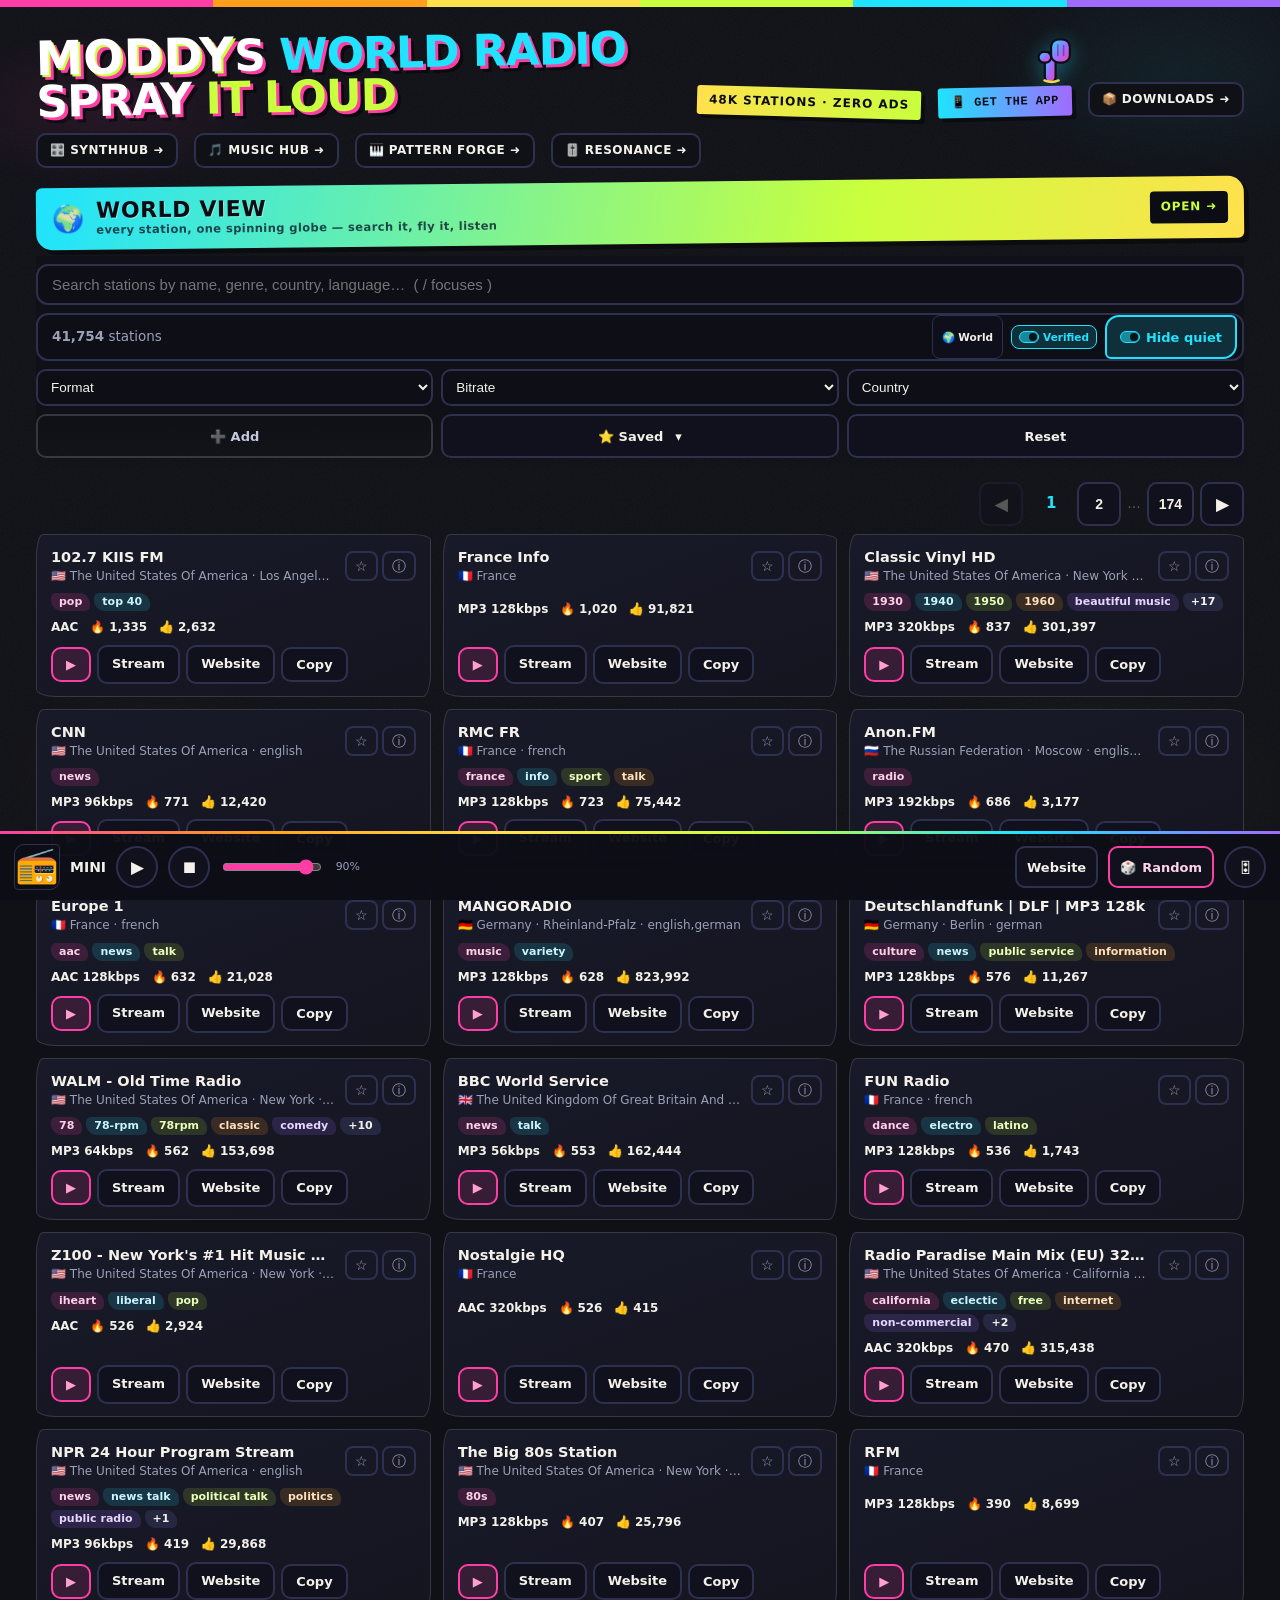
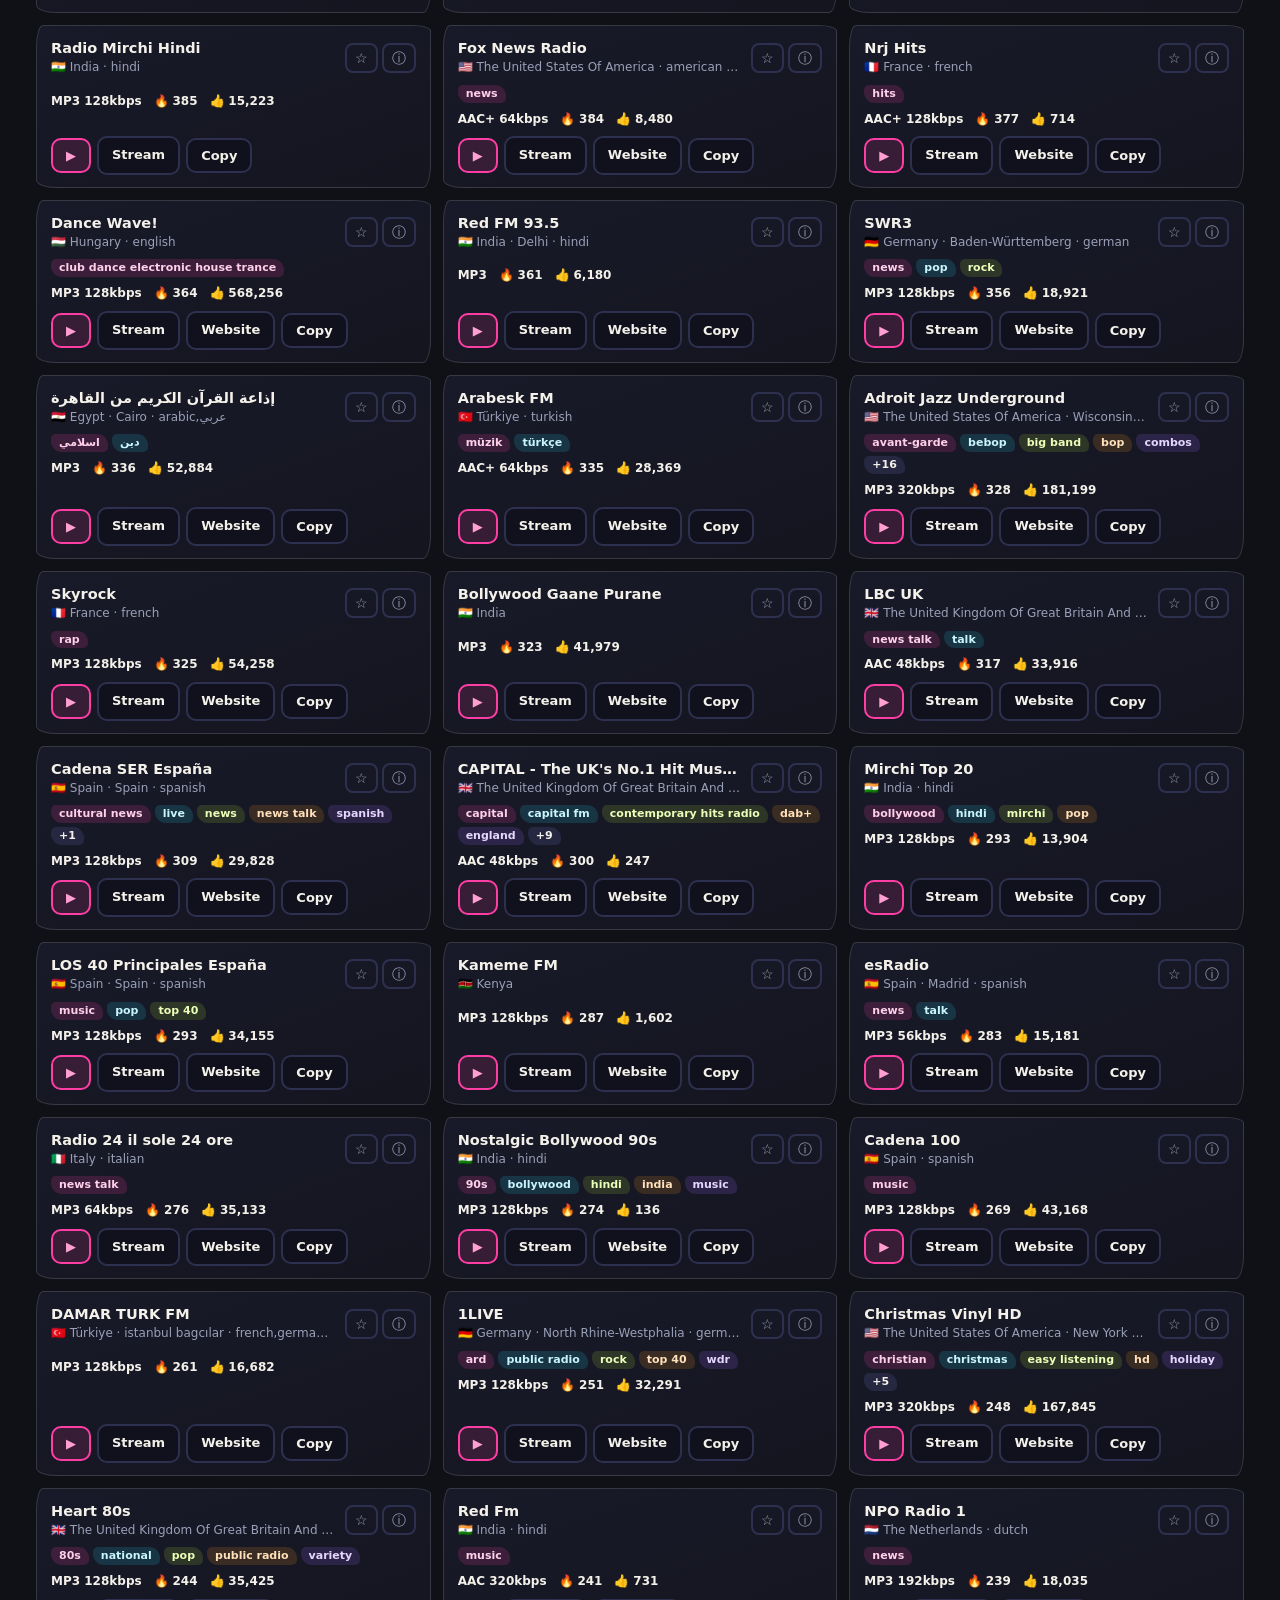
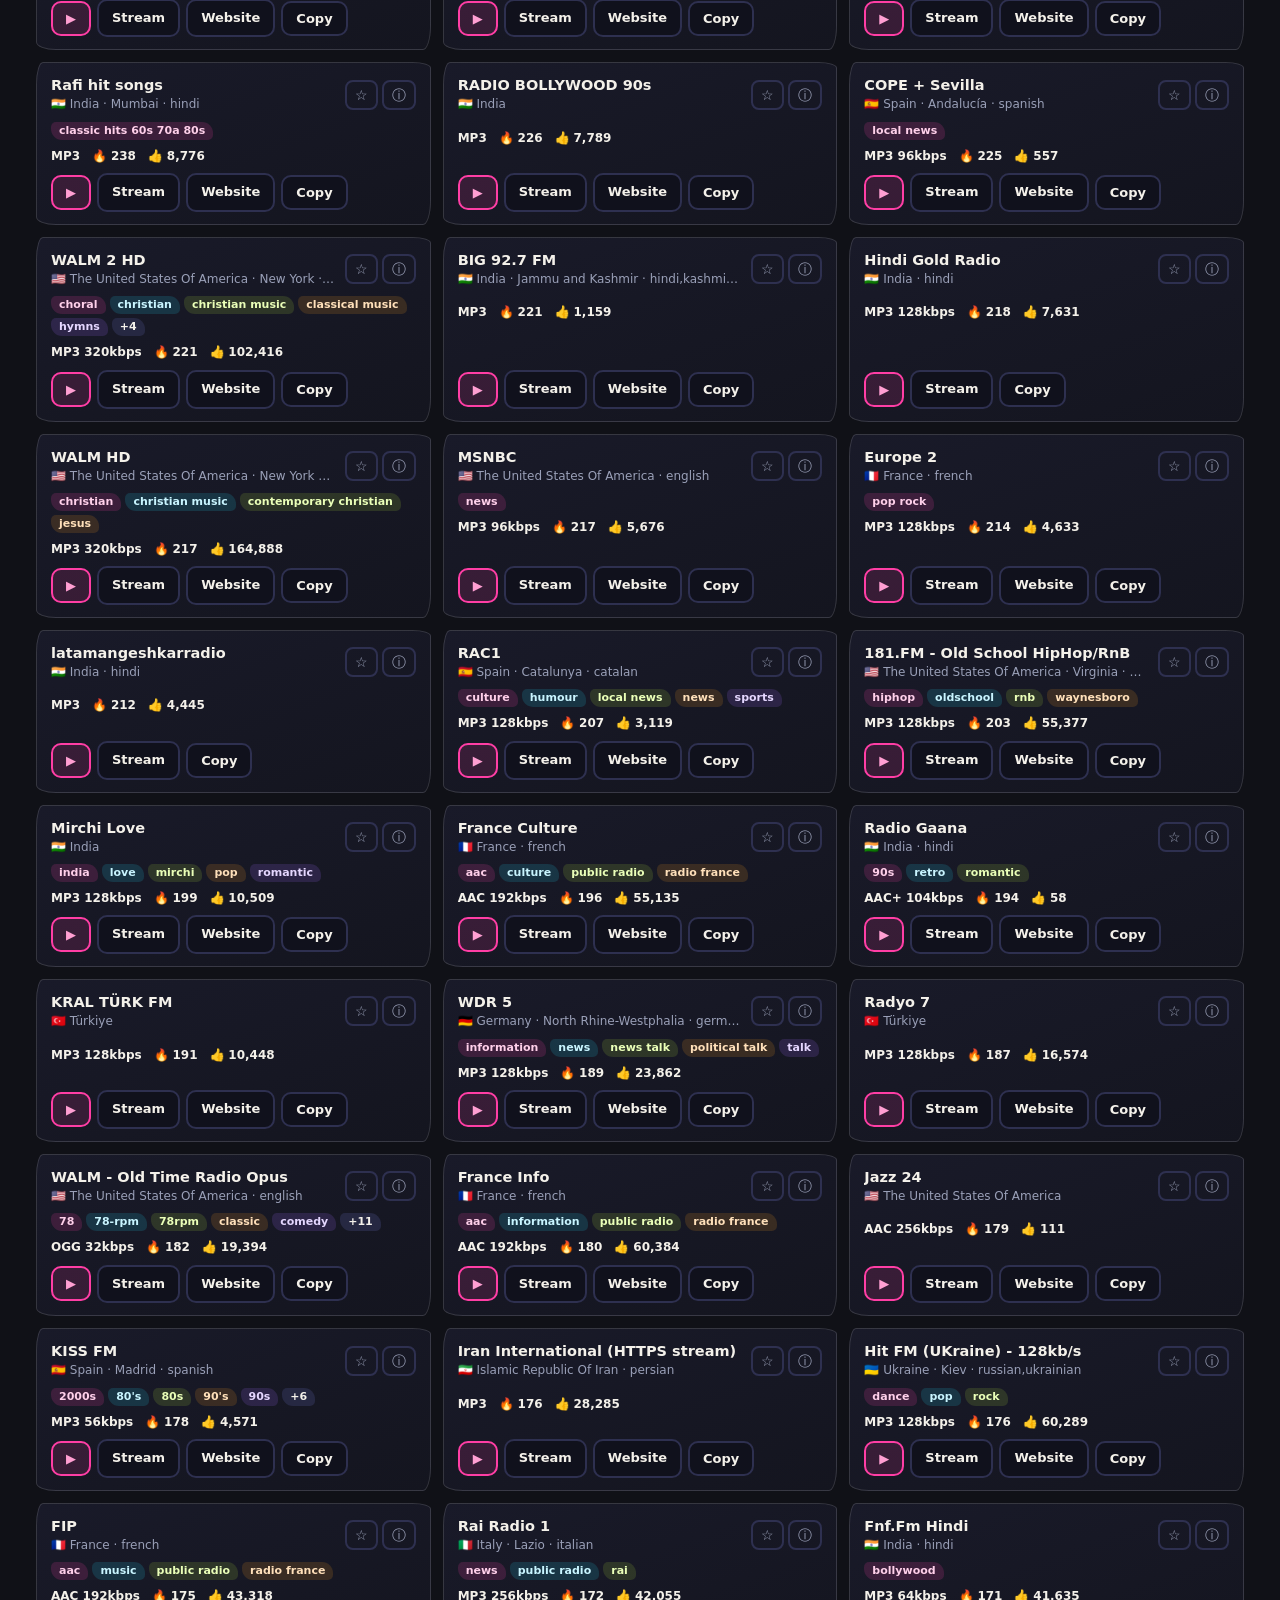
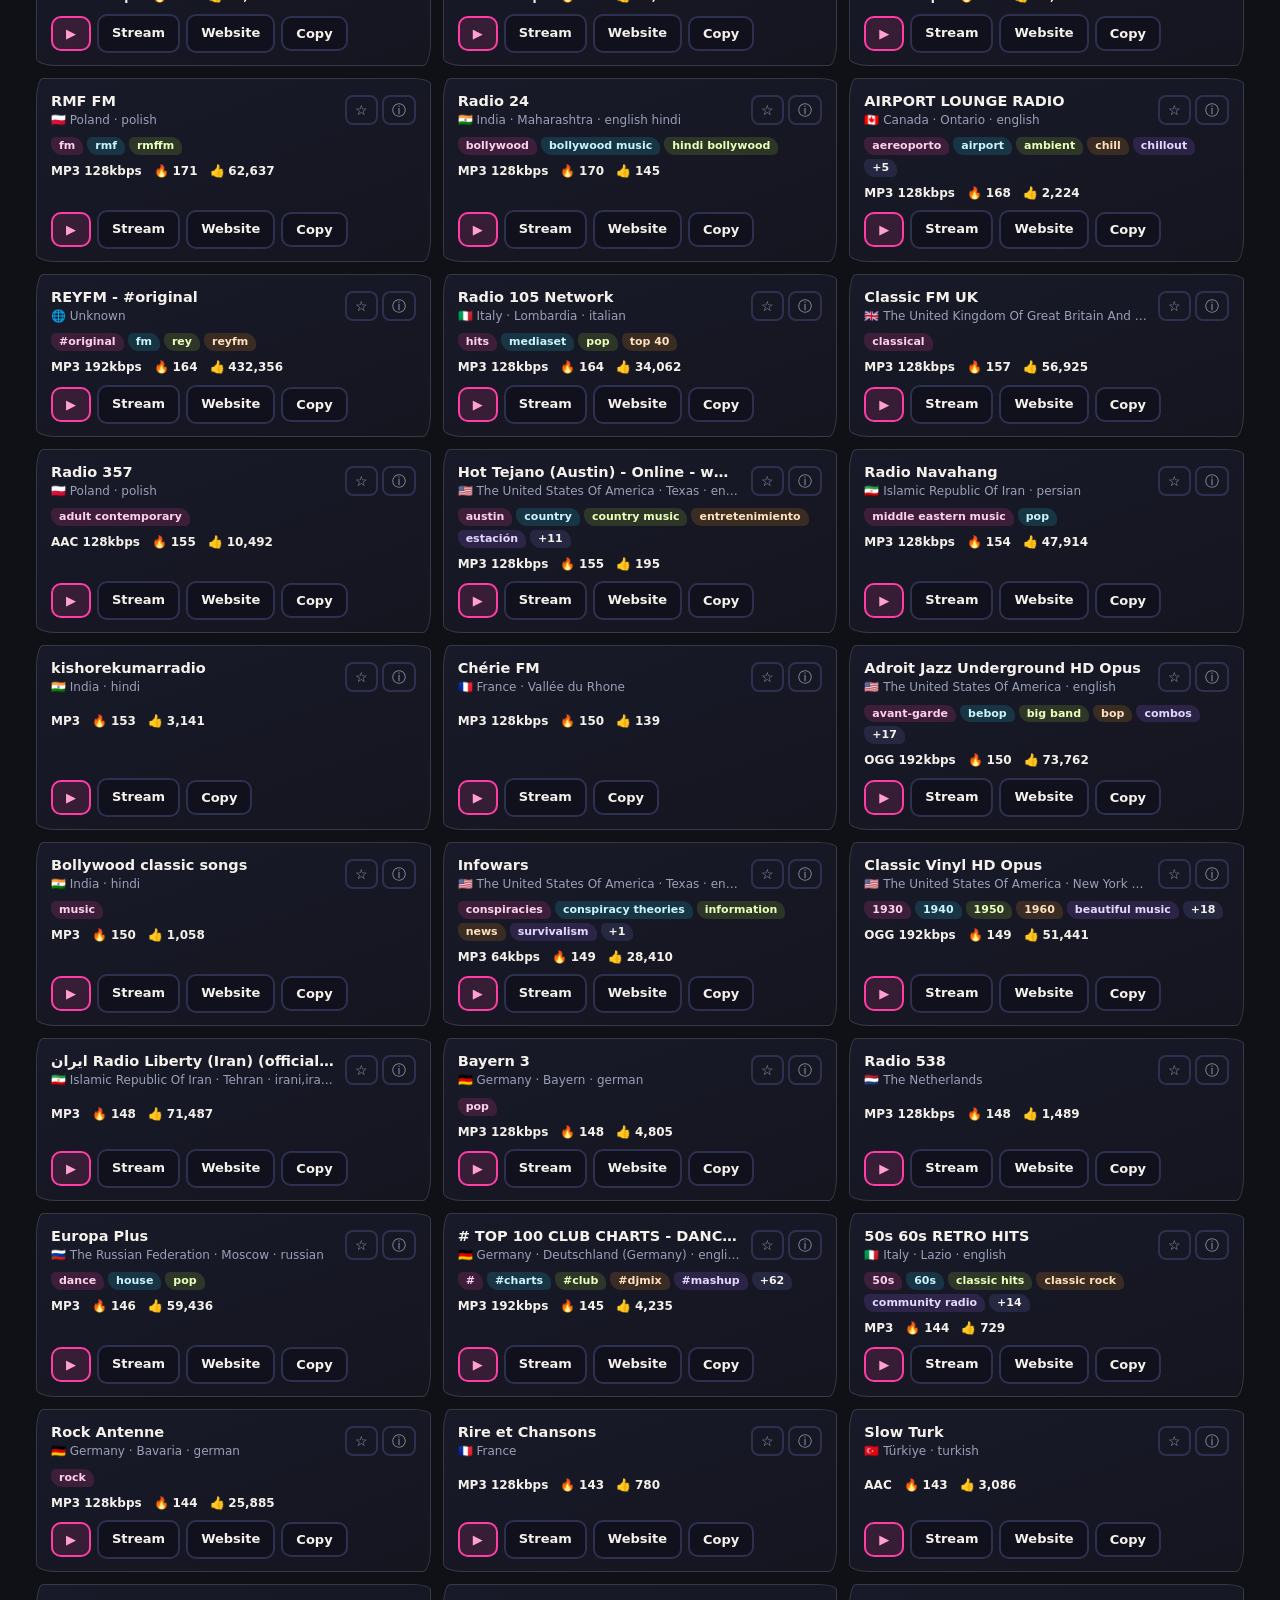
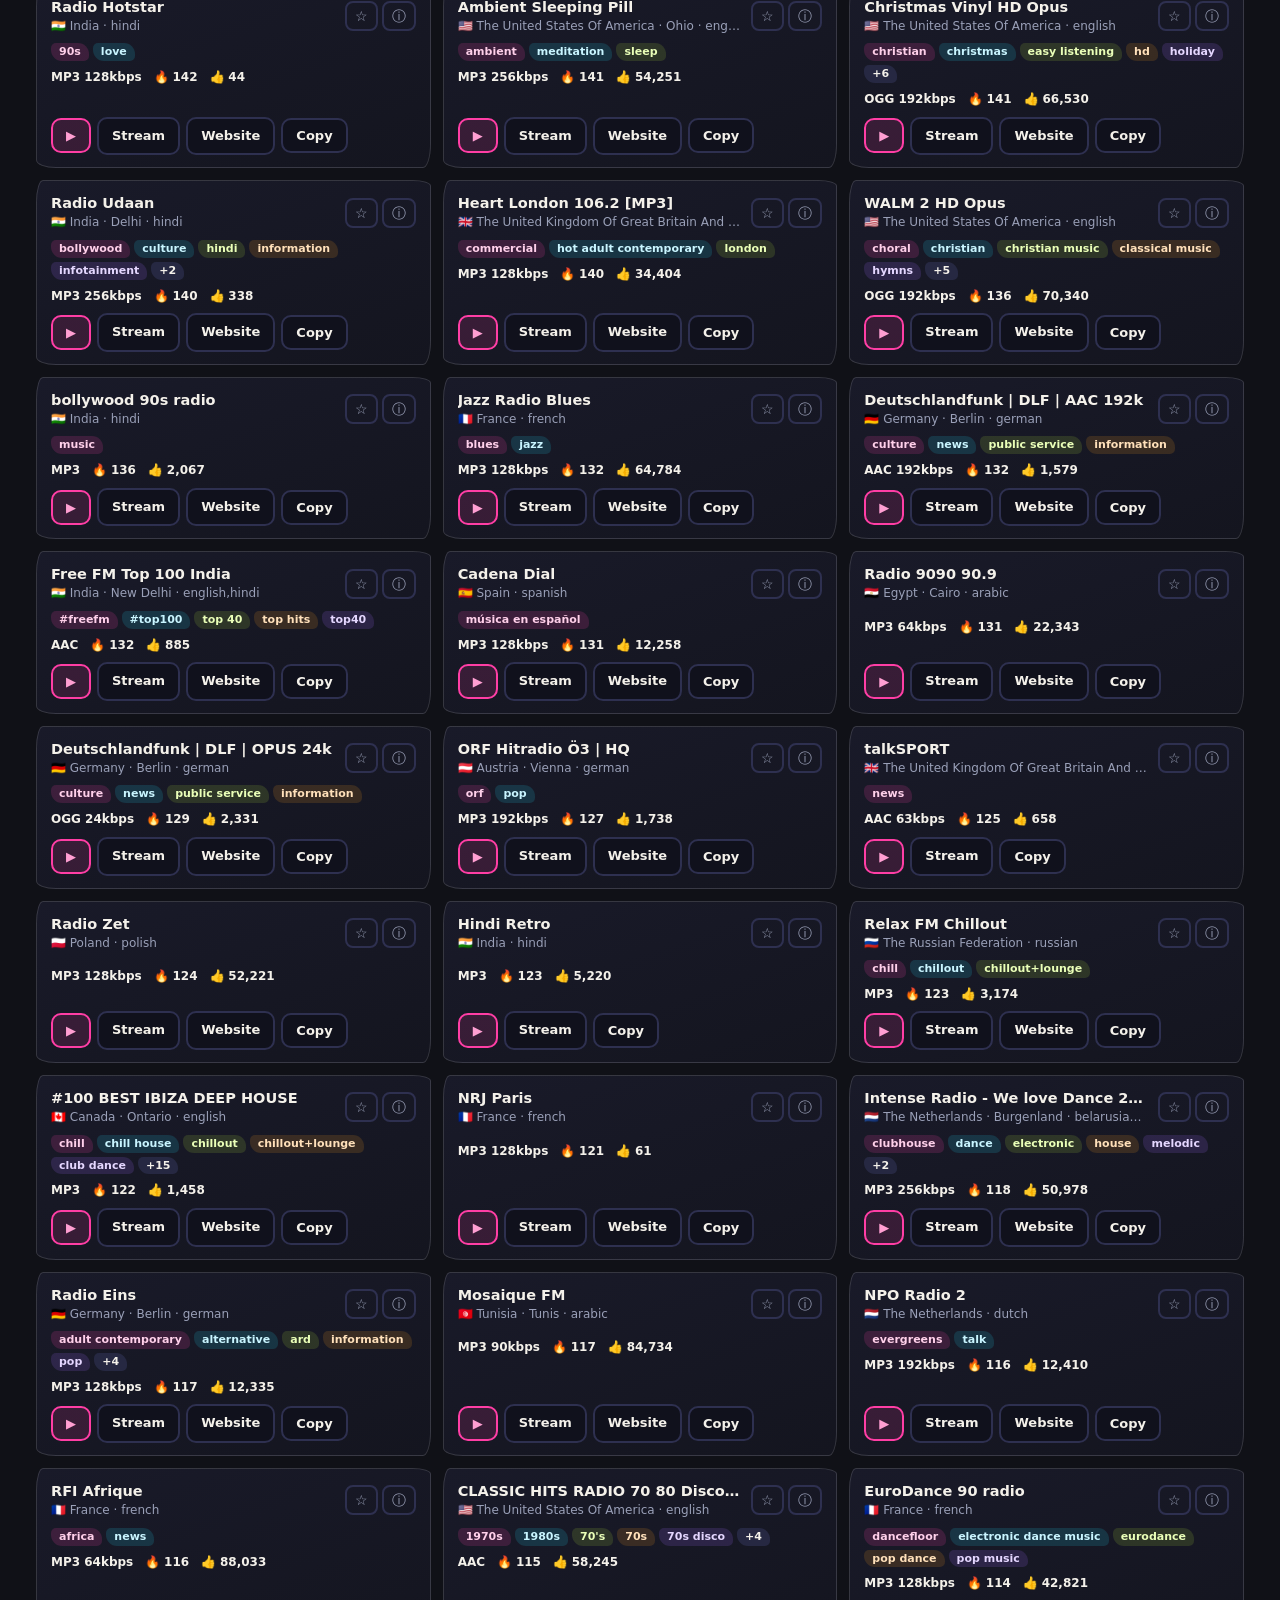
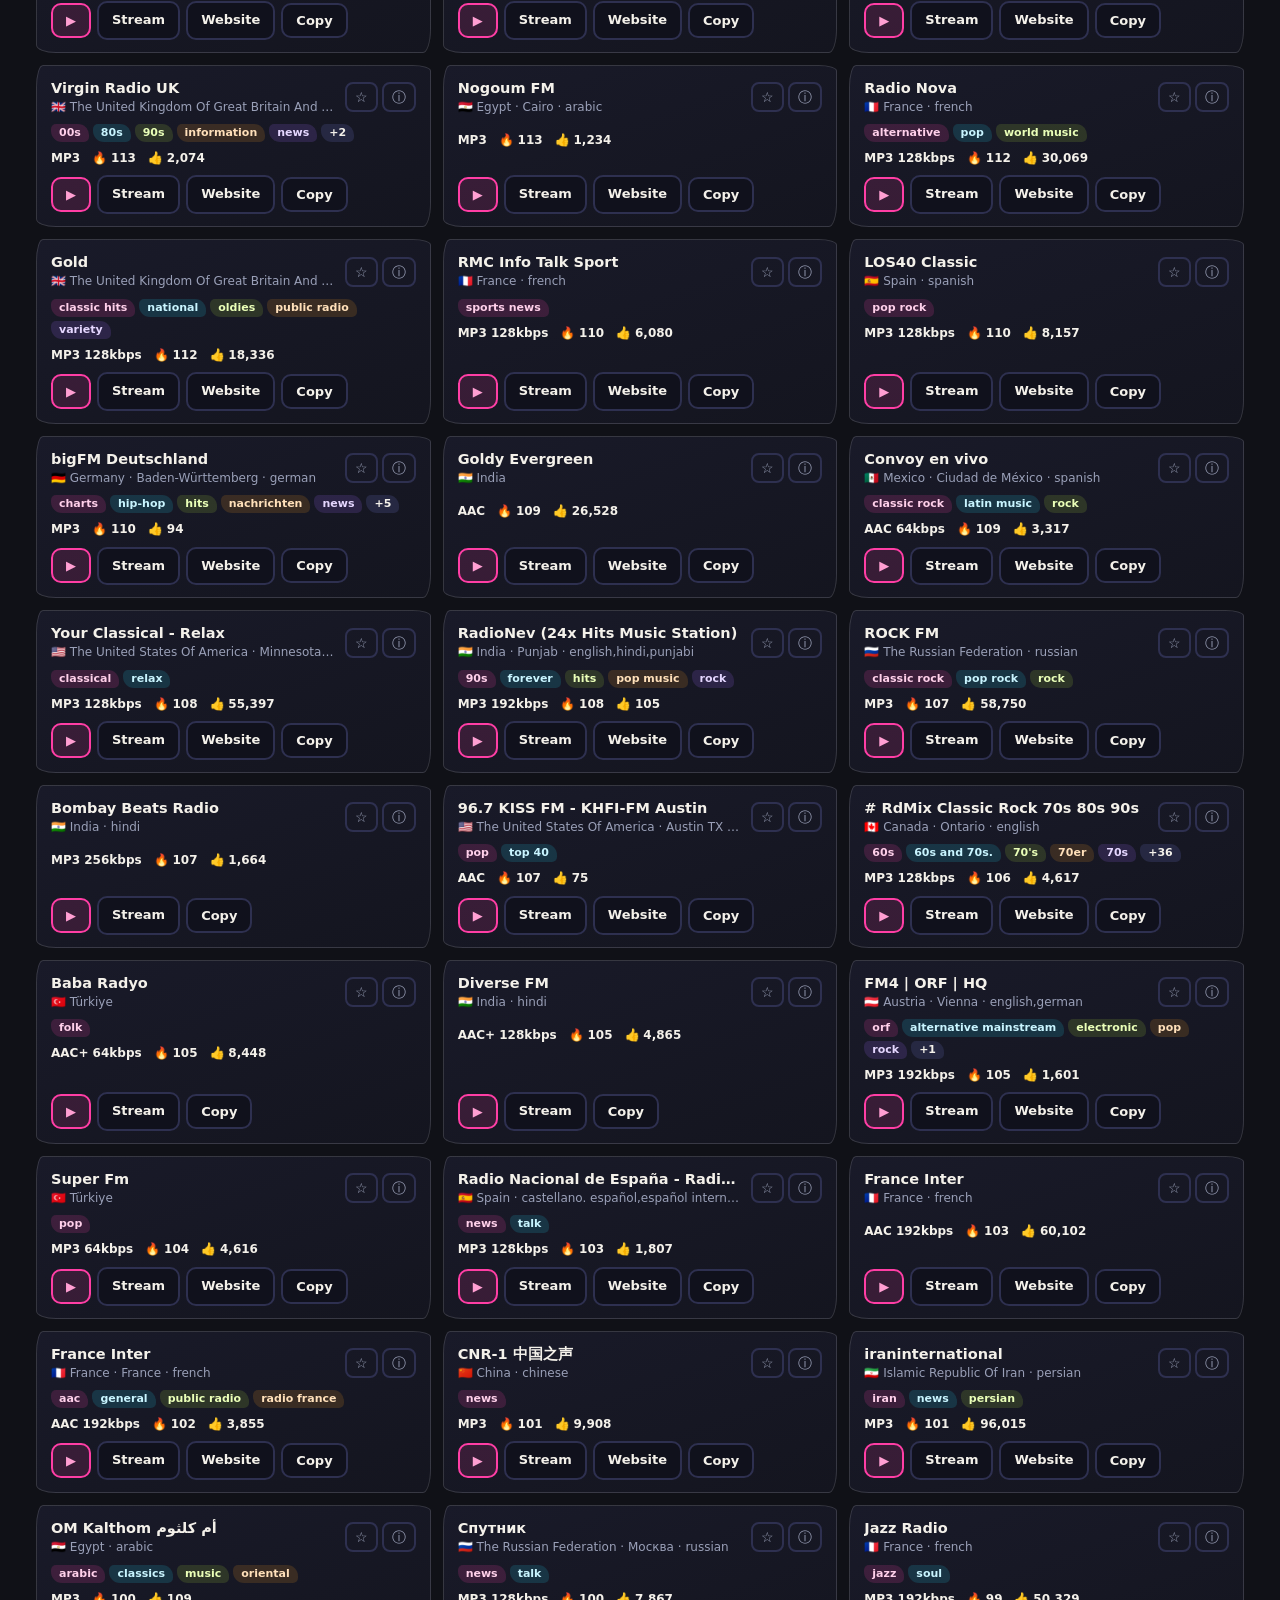
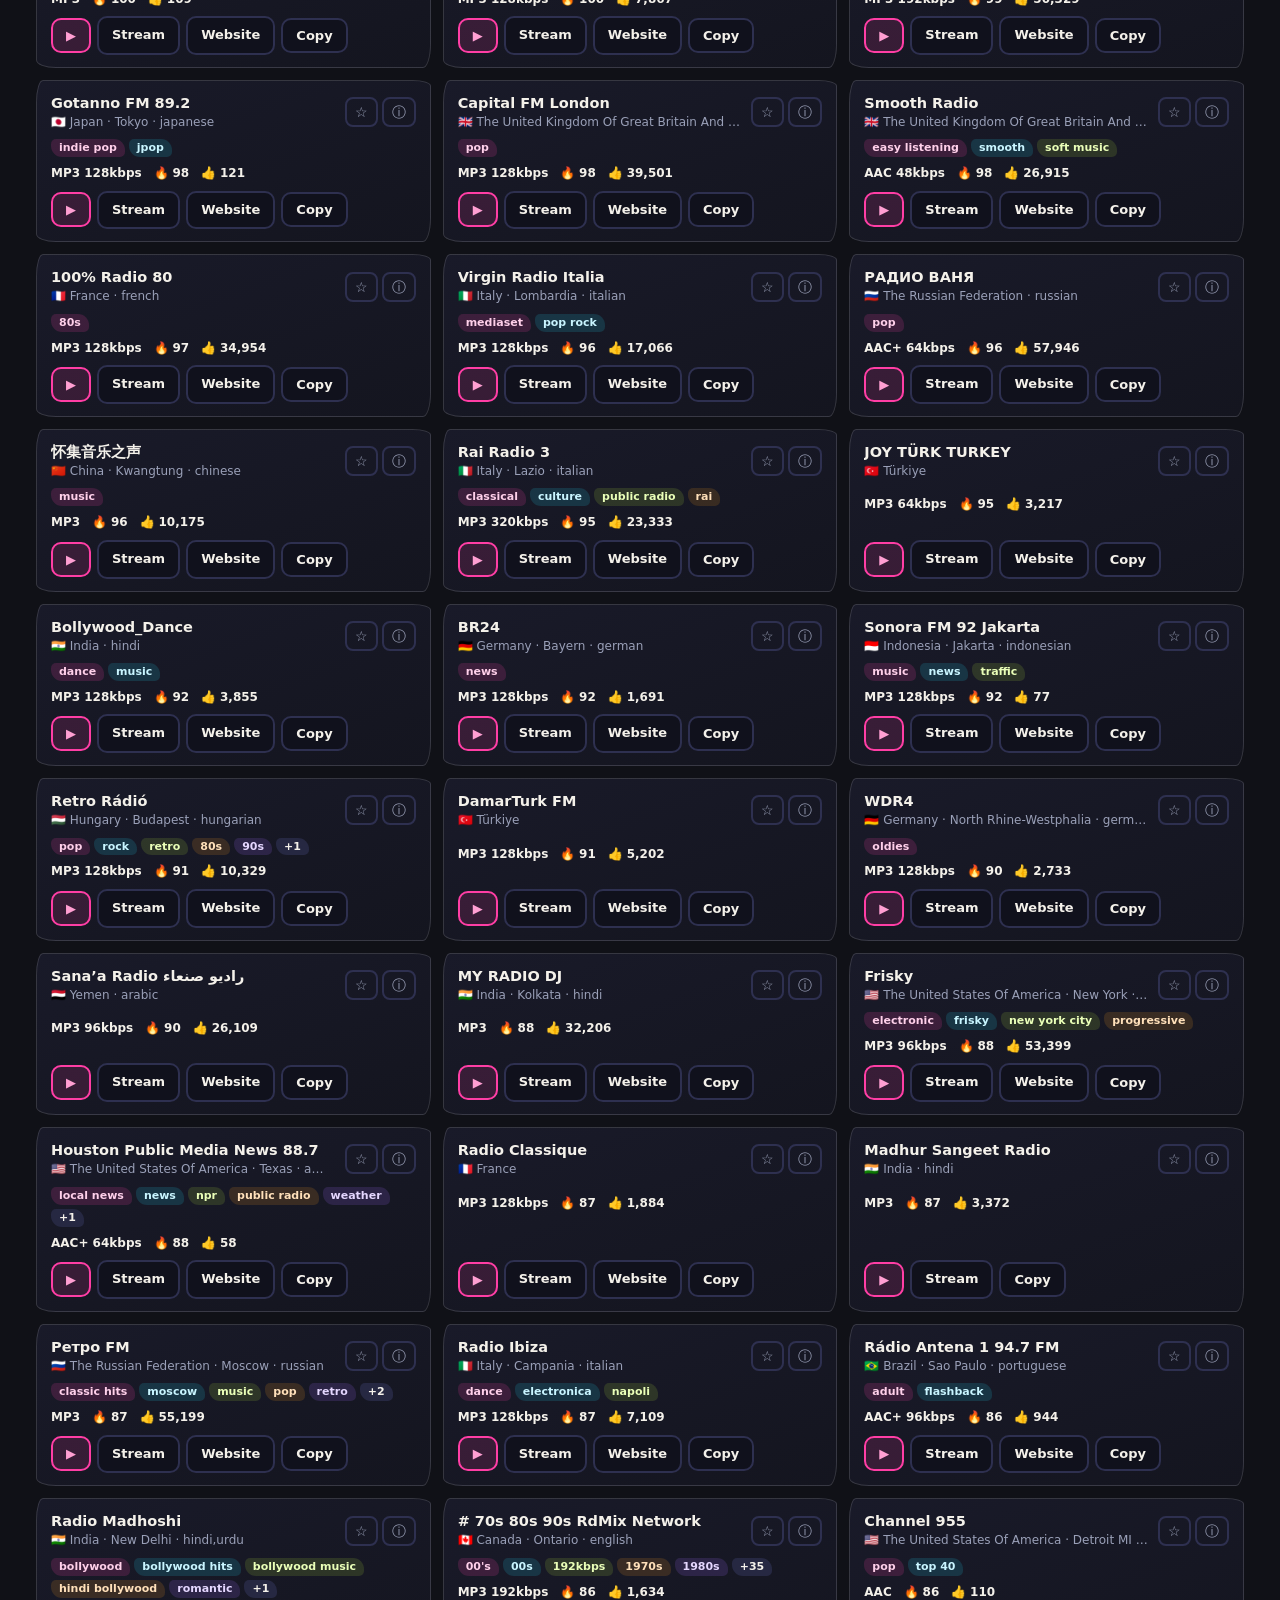
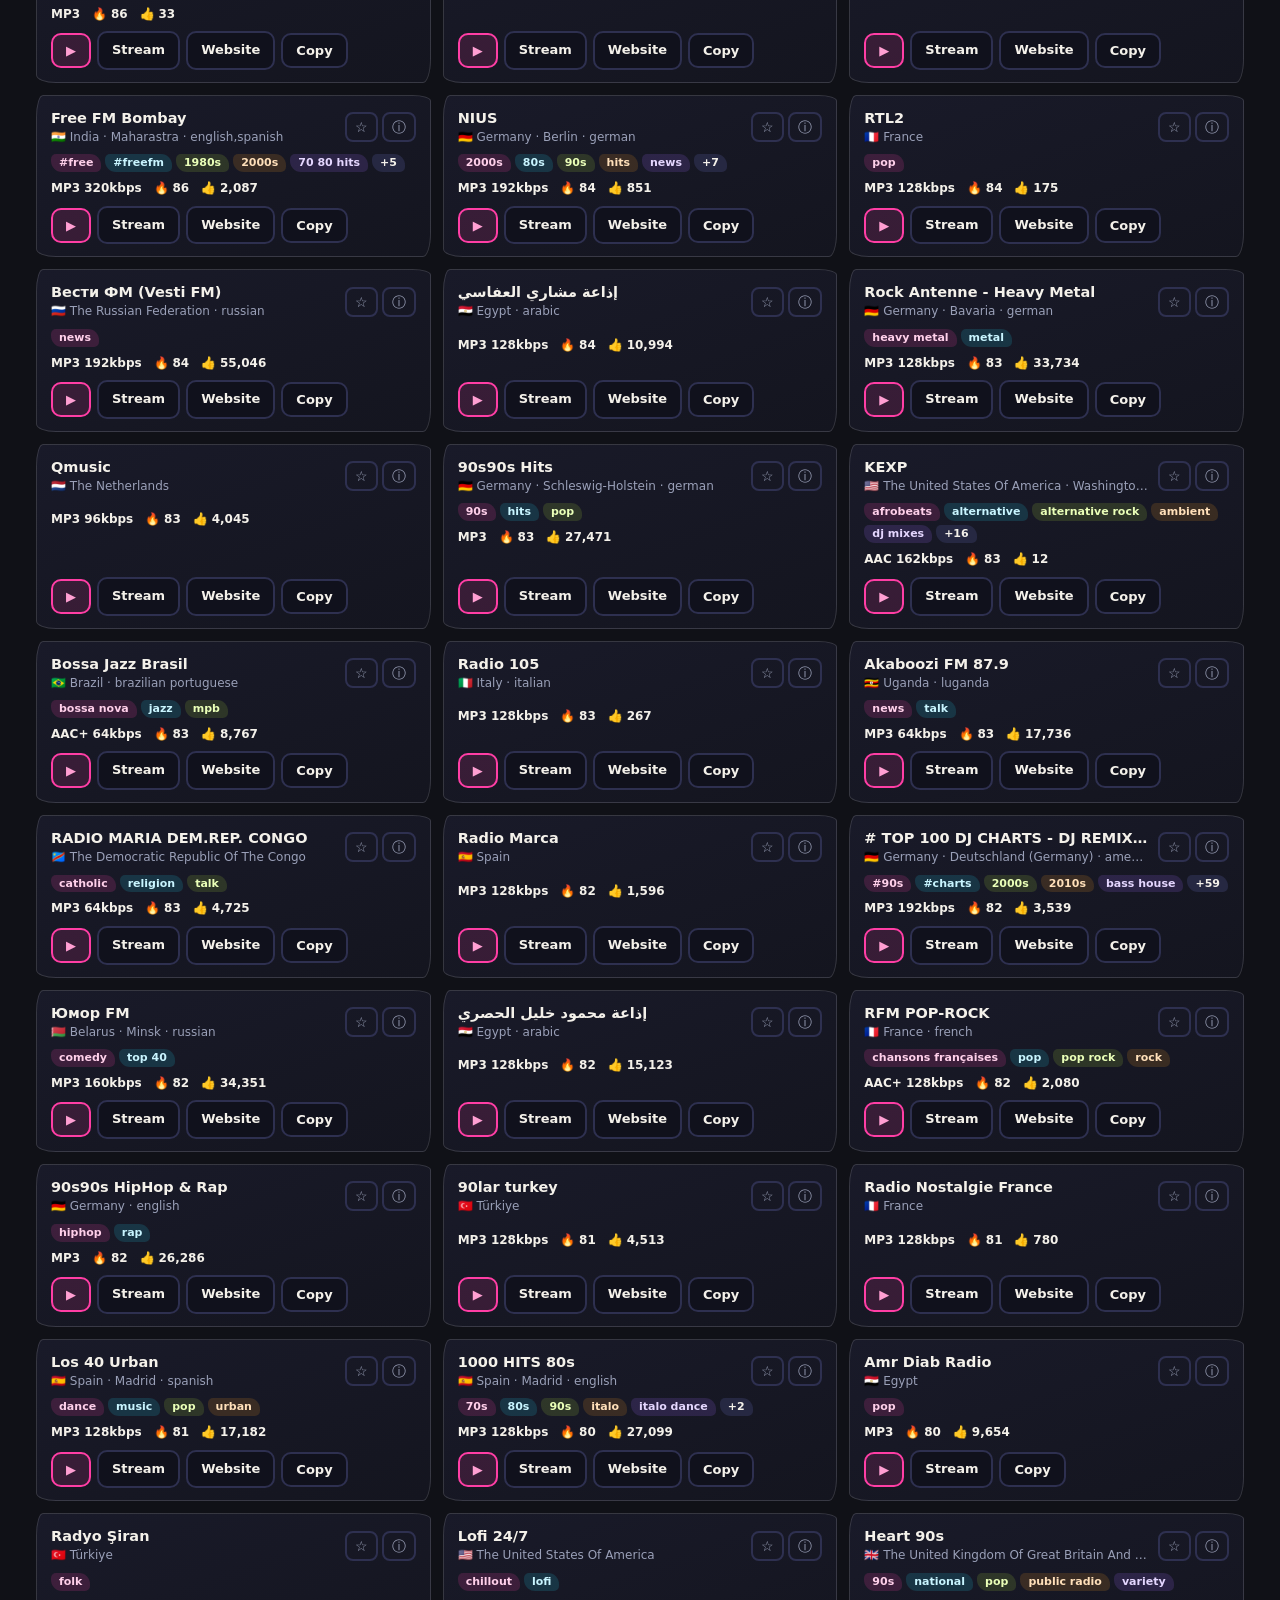
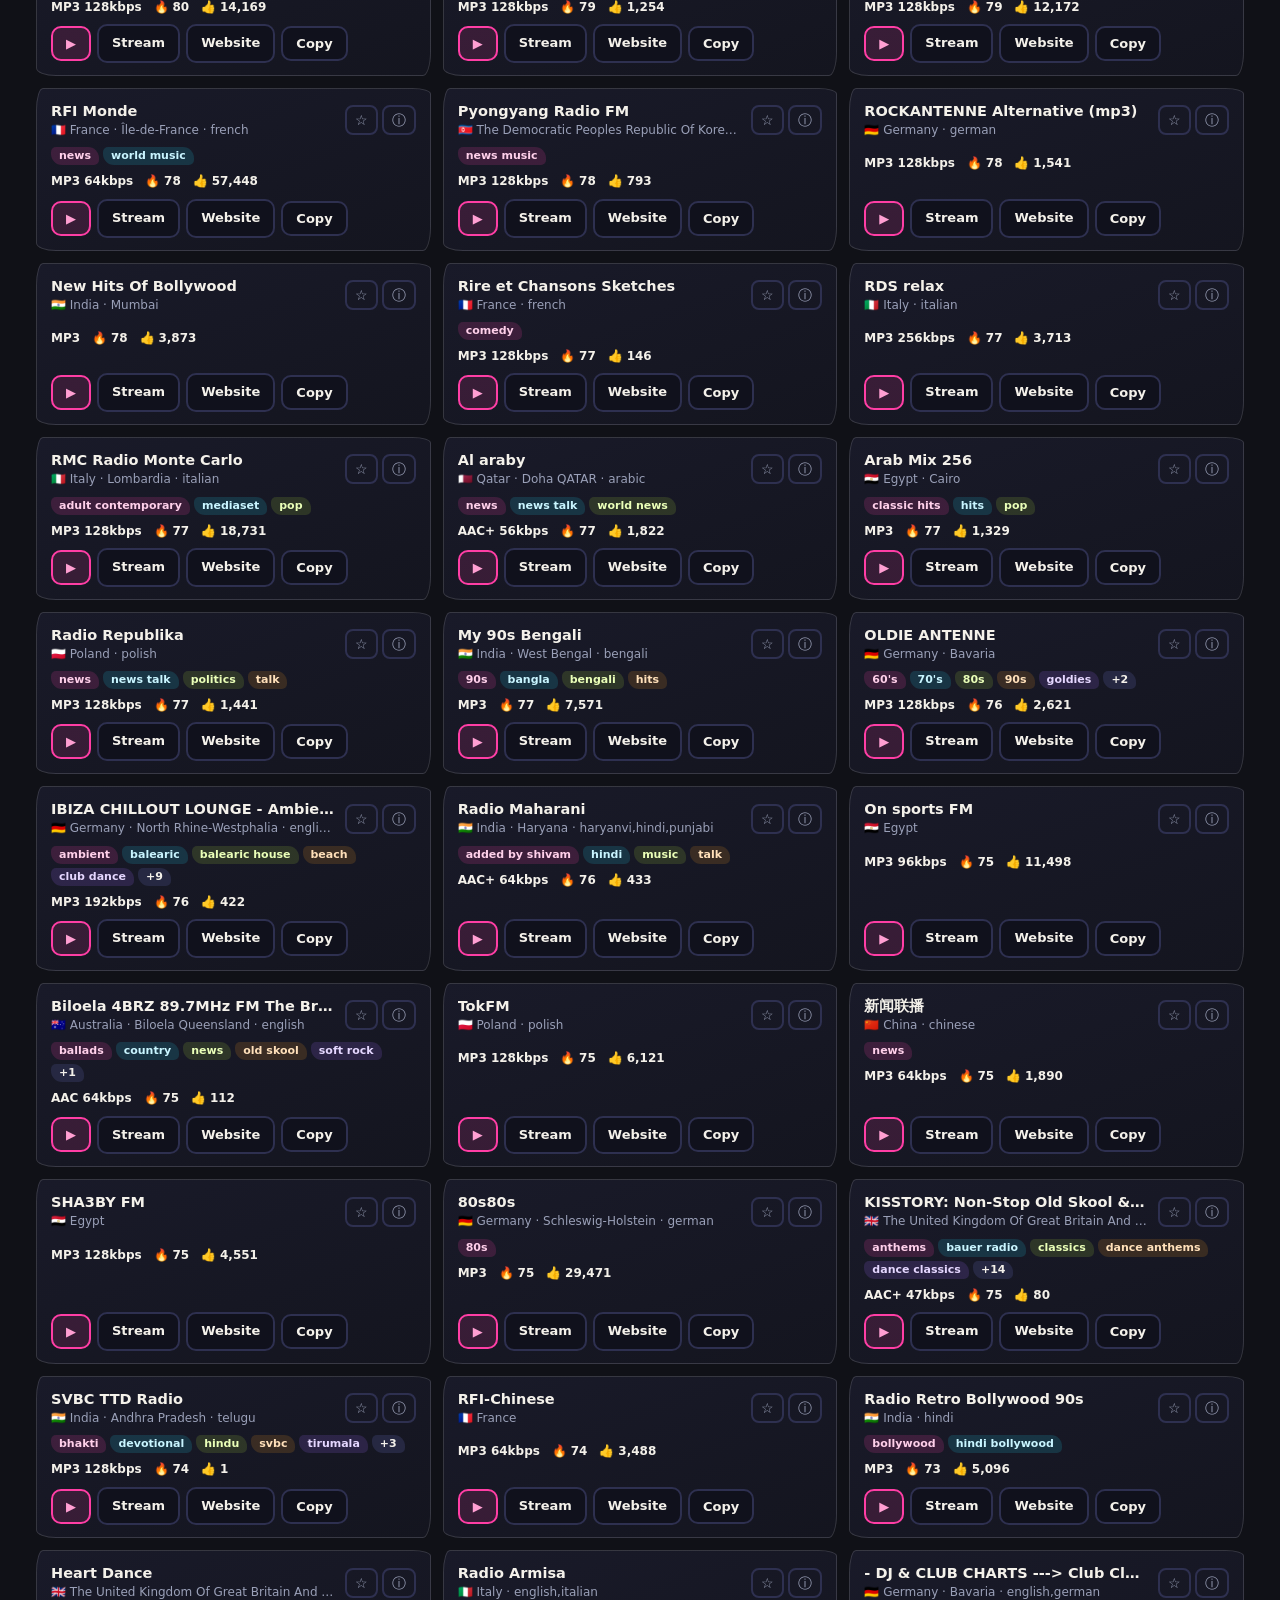
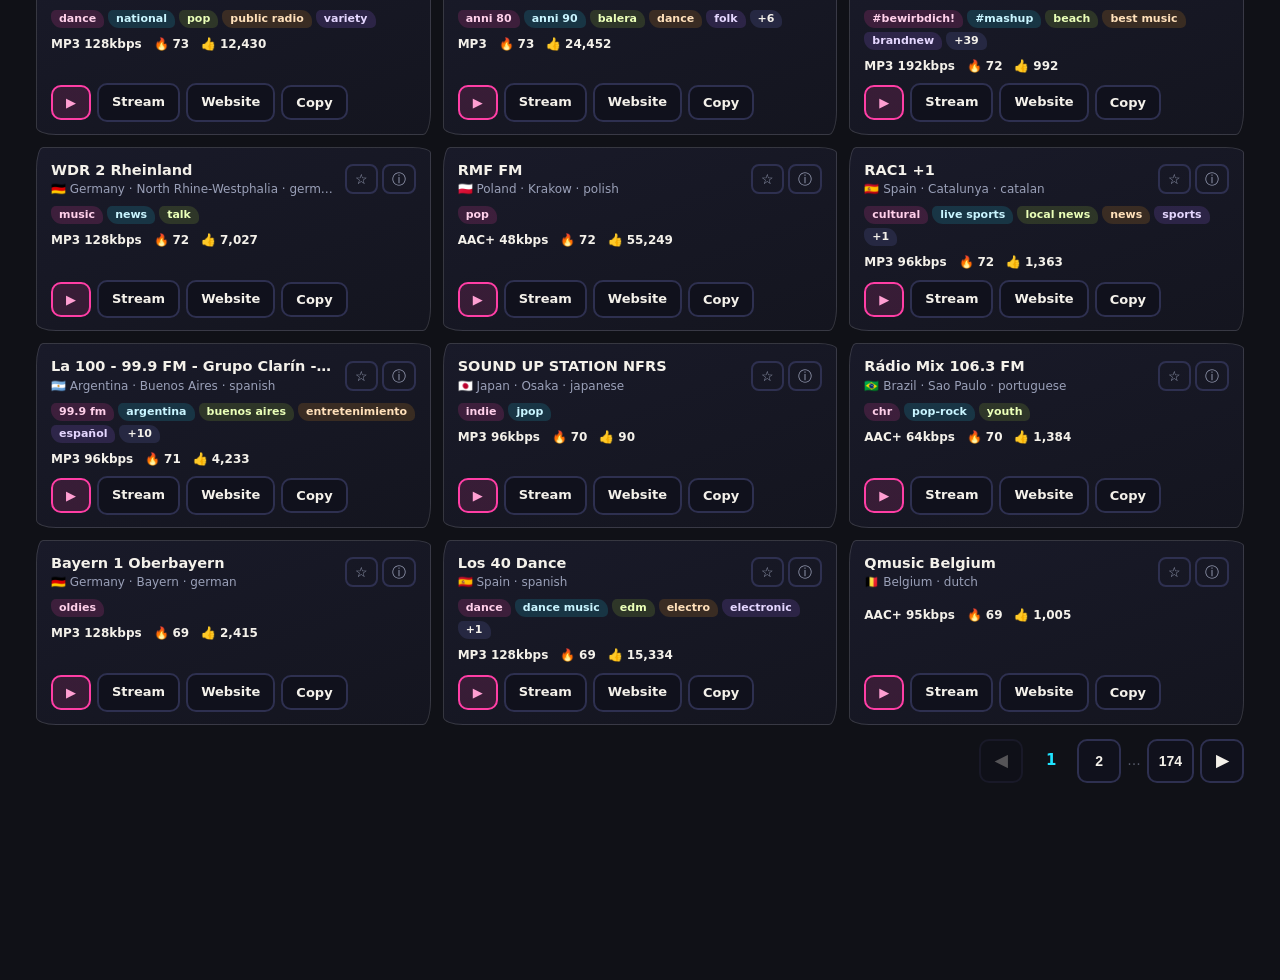
==== Resources/www/index.html @ 4a091e4d "The liveness layer reaches the apps: the station-check strip, the Hide-quiet switch and the per-stat" ====
<!DOCTYPE html>
<html lang="en">
<head>
<meta charset="utf-8">
<meta name="viewport" content="width=device-width, initial-scale=1, viewport-fit=cover">
<meta name="color-scheme" content="dark">
<meta name="description" content="MODDYS World Radio — browse and play thousands of internet radio stations by country, genre and language. No account, no tracking.">
<meta name="robots" content="index, follow">
<title>MODDYS World Radio — SPRAY IT LOUD</title>
<link rel="icon" href="data:image/svg+xml,<svg xmlns='http://www.w3.org/2000/svg' viewBox='0 0 100 100'><text y='.9em' font-size='90'>📻</text></svg>">
<style>
:root{
  --bg:#101117; --bg2:#171824; --panel:#1a1b28; --panel2:#22233a; --line:#2e3050;
  --tx:#f4f1ea; --mut:#9aa0b8;
  --pink:#ff3ea5; --cyan:#1fe3ff; --lime:#c9ff3d; --orange:#ff9f1c; --purp:#a06bff; --yel:#ffe14d;
  --ok:#7dffa8; --warn:#ffb454;
  --rough:7px 18px 8px 20px/22px 6px 24px 8px;
}
*{box-sizing:border-box}
html,body{margin:0;padding:0}
body{background:var(--bg);color:var(--tx);font:15px/1.45 system-ui,-apple-system,"Segoe UI",Roboto,Ubuntu,"Helvetica Neue",sans-serif;min-height:100vh;overflow-x:hidden}
body::before{content:"";position:fixed;inset:0;pointer-events:none;z-index:0;opacity:.5;
  background-image:url("data:image/svg+xml,%3Csvg xmlns='http://www.w3.org/2000/svg' width='140' height='140'%3E%3Cfilter id='n'%3E%3CfeTurbulence type='fractalNoise' baseFrequency='0.85' numOctaves='2' stitchTiles='stitch'/%3E%3C/filter%3E%3Crect width='140' height='140' filter='url(%23n)' opacity='0.09'/%3E%3C/svg%3E")}
body::after{content:"";position:fixed;inset:0;pointer-events:none;z-index:0;opacity:.16;
  background:
   radial-gradient(260px 120px at 8% 12%, rgba(255,62,165,.55), transparent 70%),
   radial-gradient(300px 160px at 92% 8%, rgba(31,227,255,.4), transparent 70%),
   radial-gradient(340px 190px at 85% 88%, rgba(201,255,61,.28), transparent 70%),
   radial-gradient(240px 130px at 12% 85%, rgba(255,159,28,.3), transparent 70%)}
.spraybar{position:fixed;top:0;left:0;right:0;height:7px;z-index:90;display:flex}
.spraybar i{flex:1;display:block}
.spraybar i:nth-child(1){background:var(--pink)}.spraybar i:nth-child(2){background:var(--orange)}
.spraybar i:nth-child(3){background:var(--yel)}.spraybar i:nth-child(4){background:var(--lime)}
.spraybar i:nth-child(5){background:var(--cyan)}.spraybar i:nth-child(6){background:var(--purp)}
.wrap{position:relative;z-index:1;max-width:1240px;margin:0 auto;padding:26px 16px 120px}
header{display:flex;align-items:flex-end;gap:16px;flex-wrap:wrap;margin:4px 0 14px}
h1{margin:0;font-size:clamp(26px,4.6vw,44px);line-height:.95;font-weight:900;letter-spacing:-1px;text-transform:uppercase;
  color:#fff;transform:rotate(-1.2deg);
  text-shadow:3px 3px 0 var(--pink),6px 6px 0 rgba(0,0,0,.45)}
h1 .brand{font-size:1.08em;letter-spacing:.2px;color:#fff;text-shadow:2px 2px 0 var(--lime),5px 5px 0 var(--pink),8px 8px 0 rgba(0,0,0,.45)}
h1 .g{color:var(--lime)}h1 .o{color:var(--cyan)}
header .spraytag{margin-left:auto;transform:rotate(1.6deg);font-weight:800;text-transform:uppercase;font-size:12px;letter-spacing:1px;
  color:#0c0d14;background:linear-gradient(90deg,var(--yel),var(--lime));padding:6px 12px;border-radius:3px;box-shadow:4px 4px 0 rgba(0,0,0,.4)}
/* The downloads link: the mirror of the .back badge on the downloads page, so the two pages
   read as one site. Outlined rather than filled - it is a quiet forward pointer, not a CTA. */
header .next{font-weight:800;font-size:12px;text-transform:uppercase;letter-spacing:.5px;
  text-decoration:none;border:2px solid var(--line);border-radius:10px;padding:7px 12px;
  color:var(--tx);background:var(--bg);transition:transform .08s,box-shadow .08s,border-color .12s}
header .next:hover{border-color:var(--cyan);color:var(--cyan);transform:translate(-1px,-1px);
  box-shadow:3px 3px 0 rgba(31,227,255,.35)}
/* The five-door wrapper (DOWNLOADS / SYNTHHUB / MUSIC HUB / PATTERN FORGE / RESONANCE):
   display:contents on wide screens, so the links lay out exactly as they always did; on a
   phone it becomes one wrapped cluster (see the ≤900px block). */
.nextrow{display:contents}
/* Phone and tablet: the tagline and the app button are placed, not left to the wrap. As two
   flex items they stacked whenever the title happened to fill the line, which drops the whole
   page down a row; a two-column grid row keeps them side by side at every width, with the
   title above and the chips below. Both keep their tilt - that is what makes them badges. */
@media(max-width:900px){
  /* One flexible track and one sized by its content, with each badge pinned inside its own cell:
     a badge has to keep the size of its own text. Three other arrangements were measured and all
     fail - `auto` tracks swell to fill the grid (the tagline becomes a 345px yellow slab),
     `max-content` tracks get inflated by the title (which spans both columns), and without
     nowrap any track narrow enough for a phone folds the tagline inside its badge. */
  header{display:grid;grid-template-columns:1fr auto;align-items:end;column-gap:10px;row-gap:6px}
  header h1{grid-column:1 / -1}
  header .spraytag{grid-column:1;justify-self:start;margin-left:0;white-space:nowrap}
  header .wr-dl{grid-column:2;justify-self:end;margin-left:0}
  .wr-dl-btn{white-space:nowrap}
  /* The five doors wrap as ONE horizontal cluster under the two badges - they used to take
     five right-pinned rows of their own, which ate far too much of a small screen. */
  .nextrow{display:flex;flex-wrap:wrap;gap:5px;grid-column:1 / -1;justify-content:flex-end}
  .nextrow .next{font-size:9.5px;letter-spacing:.3px;padding:5px 6px;white-space:nowrap}
}
/* The narrowest phones: 320px leaves 288px of content, and the two badges together are about
   300px at the sizes above, so they step down once more rather than one of them folding. */
/* Phone: let the controls shrink and pack instead of wrapping one per line. The selects give up
   width first (their text ellipsises); the buttons never shrink. */
@media(max-width:900px){
  .toolbar{gap:6px}
  .toolbar select{font-size:12.5px;padding:8px 6px;min-width:0;flex:0 1 auto;max-width:118px}
  #selCountry{flex:1 1 96px}
  .toolbar .btn{padding:8px 10px;font-size:12.5px;white-space:nowrap}
  /* Phone and tablet: the pager takes a line of its own under the stations count and fills it -
     back arrow at the left end, forward arrow at the right end, and the page numbers centred as a
     group between them - rather than bunching up on the left with dead space beside it. */
  .resbar .pager{flex:1 1 100%;justify-content:space-between}
  .resbar .pager .pgnums{flex:1 1 auto}
}
/* Landscape phones: the same four bars, just tighter. A 390px-tall viewport must not hand half of
   itself to chrome - and nothing else changes, the order and the shapes stay put. */
@media(max-height:520px) and (max-width:900px){
  .toolbar{gap:6px;padding:6px 0 8px}
  .tbgrid{gap:6px}
}
/* Narrowest phones: the labels give up their carets and a little padding. The layout is the same
   four bars (search / stations / Format-Bitrate-Country / Saved-Reset) whatever the width - this
   only stops a label from pushing its cell wider. Nothing here may be wider than the row: a toolbar
   wider than the screen zooms a phone page out. */
@media(max-width:430px){
  .cv{display:none}
  .toolbar .btn{padding:8px 9px;font-size:12px}
  /* .toolbar #q, not #q: the base rule for the field comes later in this sheet, so the phone
     override has to out-specify it to win. flex-basis 0 + min-width 0 is what stops the input's
     intrinsic width (a search box comes with a stubborn one) from setting a minimum width for the
     whole page - without it a 320px phone gets zoomed out to fit. */
  .toolbar #q{flex:1 1 0;min-width:0}
  /* The Verified switch is not in here any more - it lives in the stations line below the toolbar -
     so the field keeps its plain padding and the whole row is the input. */
  #btnPlayable{font-size:10px;padding:0 6px;gap:4px}
#btnHideQuiet{font-size:10px;padding:0 6px;gap:4px}
.livestrip{font-size:11.5px;color:var(--mut);padding:2px 2px 8px;letter-spacing:.2px}
.livestrip b{color:var(--tx)}
.ldot{display:inline-block;width:8px;height:8px;border-radius:50%;margin-right:6px;vertical-align:middle}
.ldot.ok{background:var(--lime)}
.ldot.warn{background:var(--yel)}
.ldot.quiet{background:#ff6b6b}
.ldot.unknown{background:var(--mut)}
  .toolbar select{max-width:104px}
  #selCountry{max-width:118px}
}
/* Scrolling is reading time. Whatever the page is doing, the bar gets out of the way by sliding
   off to the LEFT, and what comes back 1.5s after the page stops is the SEARCH FIELD ONLY - the
   selects, the pull-downs and Reset are for the top of the page, where the whole toolbar sits in
   its normal place. No fades: one plain slide, in and out.
   Phone and tablet only - a desktop has the room and keeps its toolbar throughout. */
@media(max-width:900px){
  .toolbar{transition:transform .45s ease}
  body.scrolling .toolbar{transform:translateX(-115%);pointer-events:none}
  /* The quick bar: pinned at the top carrying the search field and nothing else. The other
     controls leave the flow but the box keeps their height (--tbh, measured in JS), so nothing
     below the toolbar jumps when the state changes; the box is transparent and passes touches
     through, so the list keeps scrolling under it. */
  body.quick:not(.scrolling) .toolbar{align-items:flex-start;align-content:flex-start;
    min-height:var(--tbh,0px);background:none;pointer-events:none}
  body.quick:not(.scrolling) .toolbar select,
  body.quick:not(.scrolling) .countrow,
  body.quick:not(.scrolling) .tbgrid,
  body.quick:not(.scrolling) #btnSaved,
  body.quick:not(.scrolling) #btnReset{position:absolute;top:0;left:0;visibility:hidden;pointer-events:none}
  body.quick:not(.scrolling) #q{flex:1 1 100%;pointer-events:auto}
}
@media (prefers-reduced-motion:reduce){
  .toolbar,body.scrolling .toolbar,#btnPlayable .sw,#btnPlayable .sw::after,#btnHideQuiet .sw::after{transition:none}
}
@media(max-width:365px){
  header .spraytag{font-size:8.5px;letter-spacing:.2px;padding:4px 7px}
  .wr-dl-btn{font-size:10px;padding:6px 8px}
  header{column-gap:8px}
  .nextrow .next{font-size:9px;padding:4px 5px}
}
.toolbar{position:sticky;top:6px;z-index:50;padding:8px 0 10px;display:flex;flex-wrap:wrap;gap:8px;align-items:center;
  background:linear-gradient(180deg,rgba(16,17,23,.92) 0%,rgba(16,17,23,.92) 78%,transparent)}
/* min-width:0 overrides the intrinsic minimum an input gets from its placeholder text, which was
   wide enough to claim a whole line of the toolbar on a desktop and push everything else down. */
#q{flex:1 1 300px;min-width:220px;background:#0d0e16;border:2px solid var(--line);color:var(--tx);border-radius:12px;padding:10px 14px;font-size:15px;outline:none;transition:border-color .12s,box-shadow .12s}
#q:focus{border-color:var(--cyan);box-shadow:0 0 0 3px rgba(31,227,255,.18)}
select{background:#0d0e16;border:2px solid var(--line);color:var(--tx);border-radius:10px;padding:8px 9px;font-size:13.5px;outline:none;max-width:220px}
select:focus{border-color:var(--purp)}
/* Row 1 is the search field, full length, and nothing else: the Verified switch that used to sit in
   its right-hand corner moved down to the stations line.
   min-width:0 on both the row and the field: a search input otherwise holds a stubborn intrinsic
   minimum, and the whole page ends up wider than a narrow phone can show. */
.searchwrap{position:relative;display:flex;align-items:center;flex:1 1 100%;min-width:0}
/* Every toolbar control is a finger target: the toolbar is where a mis-tap costs you the thing
   you were reading. */
.toolbar .btn{min-height:44px}
.btn{appearance:none;border:2px solid var(--line);background:#10111c;color:var(--tx);border-radius:10px;padding:8px 13px;font-size:13px;font-weight:700;cursor:pointer;font-family:inherit;text-decoration:none;display:inline-flex;align-items:center;gap:6px;
  transition:transform .08s,box-shadow .08s,background .12s,border-color .12s}
.btn:hover{border-color:var(--cyan);box-shadow:3px 3px 0 rgba(31,227,255,.35);transform:translate(-1px,-1px)}
.btn:active{transform:translate(1px,1px);box-shadow:none}
.btn.pink{border-color:var(--pink);color:#ffd3ea}.btn.pink:hover{background:var(--pink);color:#1a0312;box-shadow:3px 3px 0 rgba(255,62,165,.4)}
/* The toolbar's pull-down (Saved). It FLOATS over the list: opening it must not push a single
   result down the page, which is what the in-flow filter panel used to do. */
.menu{position:absolute;top:100%;right:0;z-index:60;width:min(540px,calc(100vw - 26px));
  max-height:min(64vh,460px);overflow:auto;-webkit-overflow-scrolling:touch;
  background:rgba(15,16,24,.985);border:1px solid var(--line);border-radius:14px 6px 14px 6px;
  padding:10px 12px;box-shadow:0 22px 46px rgba(0,0,0,.62)}
.mrow{display:flex;flex-wrap:wrap;gap:6px;align-items:center}
.mrow+.mrow{margin-top:8px}
.mttl{display:flex;align-items:center;gap:8px;flex-wrap:wrap;margin:0 0 8px;color:var(--mut);
  font-size:11px;font-weight:800;text-transform:uppercase;letter-spacing:1px}
.mttl b{color:var(--tx);font-size:14px;letter-spacing:0;text-transform:none}
.mttl span{text-transform:none;letter-spacing:.2px}
.ftag{border:2px dashed rgba(255,255,255,.28);background:rgba(20,21,36,.85);color:#e6e9ff;border-radius:6px 14px 6px 14px;padding:3px 11px;font-size:12.5px;cursor:pointer;user-select:none;font-weight:600;transition:all .1s}
.ftag:hover{border-style:solid;border-color:var(--cyan);transform:rotate(-1deg)}
.ftag.on{background:var(--pink);border:2px solid var(--pink);color:#fff;box-shadow:2px 2px 0 rgba(0,0,0,.4);border-radius:14px 6px 14px 6px}
.ftag .n{opacity:.75;margin-left:5px;font-size:11px}
.menu[hidden],.chiprow[hidden]{display:none}
/* Active filters: one slim line under the toolbar, there only while something is filtered. The
   toolbar itself keeps its height, and this line scrolls away with the results. */
.chiprow{display:flex;gap:6px;align-items:center;flex-wrap:wrap;margin:10px 0 0}
.chips{display:flex;gap:4px;flex-wrap:wrap}
/* My stations, listed inside the Saved pull-down */
.slist{display:flex;flex-direction:column;gap:6px}
.sempty{color:var(--mut);font-size:12.5px;line-height:1.6;padding:2px 2px 4px}
.srow{display:flex;gap:9px;align-items:center;border:1px solid rgba(255,255,255,.12);
  border-radius:10px;padding:7px 9px;background:rgba(24,25,40,.55)}
.srow img{width:34px;height:34px;border-radius:9px 3px 9px 3px;object-fit:cover;background:#0b0c12;flex:0 0 auto}
.srow .sn{min-width:0;flex:1}
.srow .sn b{display:block;font-size:13.5px;white-space:nowrap;overflow:hidden;text-overflow:ellipsis;cursor:pointer}
.srow .sn b:hover{color:var(--cyan)}
.srow .sn span{display:block;font-size:11px;color:var(--mut);white-space:nowrap;overflow:hidden;text-overflow:ellipsis}
.srow .sb{border:2px solid var(--line);background:#10111c;color:var(--tx);border-radius:9px;
  min-width:44px;min-height:42px;font-size:14px;font-weight:800;cursor:pointer;flex:0 0 auto}
.srow .sb:hover{border-color:var(--cyan)}
.fclear{border:2px solid var(--warn);background:rgba(255,159,28,.12);color:#ffd9a3;border-radius:6px 14px 6px 14px;padding:2px 10px;font-size:12px;font-weight:800;cursor:pointer}
.fclear:hover{background:var(--warn);color:#231a05}
#toTop{position:fixed;right:16px;bottom:calc(var(--barh,0px) + 16px);z-index:55;width:44px;height:44px;border-radius:50%;border:2px solid var(--pink);
  background:rgba(13,14,22,.92);color:#fff;font-size:16px;cursor:pointer;display:none}
#toTop.show{display:block}
#toTop:hover{background:var(--pink);color:#1a0312}
/* ===== Add a station: one discreet toolbar button, one centred form =====
   The panel is NOT one of the toolbar pull-downs (MENUS) - it covers the page, so it is opened and
   closed on its own. z-index 90 keeps it above the toolbar (50) and the pull-down (60) but below
   the toast (95) and the notice bar (97): a notification about a stream the browser cannot play has
   to be readable while the panel that caused it is still open. */
#addPanel{position:fixed;inset:0;z-index:90;display:none;align-items:center;justify-content:center;
  padding:18px;background:rgba(5,6,10,.78);overflow:auto;-webkit-overflow-scrolling:touch}
#addPanel.show{display:flex}
#addPanel[hidden]{display:none}
#addBox{width:min(560px,100%);max-height:calc(100vh - 36px);overflow:auto;-webkit-overflow-scrolling:touch;
  background:linear-gradient(160deg,#1a1b28 0%,#14151f 100%);border:1px solid var(--line);
  border-radius:14px 6px 14px 6px;box-shadow:0 24px 60px rgba(0,0,0,.72);padding:16px 18px 18px}
#addBox h3{margin:0 0 3px;font-size:19px;font-weight:900;letter-spacing:-.3px;text-transform:uppercase;
  color:#fff;text-shadow:2px 2px 0 var(--pink)}
#addBox .sub{margin:0 0 14px;color:var(--mut);font-size:12.5px;line-height:1.55}
.afields{display:grid;grid-template-columns:1fr 1fr;gap:10px}
.af{display:flex;flex-direction:column;gap:4px;min-width:0}
.af.wide{grid-column:1 / -1}
.af label{font-size:11px;font-weight:800;text-transform:uppercase;letter-spacing:.8px;color:var(--mut)}
.af label .opt{text-transform:none;letter-spacing:0;font-weight:600;opacity:.72}
.af input,.af select{width:100%;min-width:0;background:#0d0e16;border:2px solid var(--line);color:var(--tx);
  border-radius:10px;padding:9px 11px;font:inherit;font-size:14px;outline:none}
.af input:focus,.af select:focus{border-color:var(--cyan);box-shadow:0 0 0 3px rgba(31,227,255,.16)}
#stStatus{margin:11px 0 0;font-size:12.5px;line-height:1.5;border-radius:10px;padding:8px 11px;display:none}
#stStatus.show{display:block}
#stStatus.ok{background:rgba(125,255,168,.12);border:1px solid rgba(125,255,168,.5);color:#c9ffd9}
#stStatus.warn{background:rgba(255,180,84,.12);border:1px solid rgba(255,180,84,.55);color:#ffe0b5}
#stStatus.bad{background:rgba(255,62,165,.13);border:1px solid rgba(255,62,165,.55);color:#ffd3ea}
#addBox .howto{margin:12px 0 0;font-size:12px;line-height:1.6;color:var(--mut);
  background:rgba(255,255,255,.035);border:1px dashed rgba(255,255,255,.16);border-radius:10px;padding:9px 12px}
#addBox .howto b{color:var(--tx)}
#addBox .howto code{color:var(--lime);font-size:11.5px;word-break:break-all}
#addBox .aacts{display:flex;gap:8px;flex-wrap:wrap;align-items:center;margin:14px 0 0;
  /* Pinned to the bottom of the scrolling dialog: the form is nine fields and a how-to, and on a
     phone the Add button would otherwise sit below the fold with the on-screen keyboard over it.
     The fade is the dialog's own colour, so the fields scroll away underneath it cleanly. */
  position:sticky;bottom:-18px;z-index:2;padding:10px 0 18px;
  background:linear-gradient(180deg,rgba(20,21,31,0) 0%,#14151f 32%,#14151f 100%)}
#addBox .aacts .grow{flex:1 1 auto}
#addBox .aacts .btn{min-height:42px}
/* The discreet button: the same shape as its neighbours in the row, quieter until it is wanted. */
#btnAdd{background:transparent;border-color:rgba(255,255,255,.16);color:#c3c8dd;font-weight:700}
#btnAdd:hover{border-color:var(--lime);color:var(--lime);box-shadow:3px 3px 0 rgba(201,255,61,.3)}
#btnAdd[aria-expanded="true"]{border-color:var(--lime);color:var(--lime)}
@media(max-width:560px){ .afields{grid-template-columns:1fr} #addBox{padding:14px 13px 15px} #addBox h3{font-size:17px} }
.more,.less{color:var(--cyan);font-size:12px;cursor:pointer;border:none;background:none;padding:4px 2px;font-weight:700}
.resbar{display:flex;justify-content:space-between;align-items:center;flex-wrap:wrap;gap:8px;margin:14px 0 8px;font-size:13.5px;color:var(--mut)}
.resbar b{color:var(--tx)}
/* The pager sits at the right-hand end of its own row on a desktop; a phone gives it the whole
   line (see the 900px media query). The stations count used to live on this row - it is up in the
   toolbar now, straight under the search field. */
.resbar .pager{margin-left:auto}
/* The stations line: the same full-length bar shape as the search field above it, with the count at
   the left and the Verified switch inset at its right-hand end. Same height, same border, same
   radius - the two bars are a pair, which is what "formatted equally" means here. */
.countrow{display:flex;align-items:center;gap:8px;flex:1 1 100%;min-width:0;min-height:42px;
  background:#0d0e16;border:2px solid var(--line);border-radius:12px;padding:0 5px 0 14px}
.countrow #cntLine{flex:1 1 auto;min-width:0;font-size:13.5px;color:var(--mut);
  white-space:nowrap;overflow:hidden;text-overflow:ellipsis}
/* The remaining controls in equal cells: Format / Bitrate / Country as thirds, Saved / Reset as
   halves. A grid, not flex, so each cell is the same width whatever its label says. */
.tbgrid{display:grid;gap:8px;flex:1 1 100%;min-width:0}
.tbgrid.tb3{grid-template-columns:repeat(3,minmax(0,1fr))}
.tbgrid.tb2{grid-template-columns:repeat(2,minmax(0,1fr))}
.tbgrid > select{max-width:none;width:100%;min-width:0}
.tbgrid > .btn{width:100%;min-width:0;justify-content:center}
/* min(320px,100%) rather than a flat 320px: a 320px phone leaves 288px of content width, and a
   320px minimum column then sticks 32px out of it - which is what makes the whole page 16px
   wider than the phone and gets it scaled down to fit. Above 320px of room nothing changes. */
.grid{display:grid;grid-template-columns:repeat(auto-fill,minmax(min(320px,100%),1fr));gap:12px}
.card{background:linear-gradient(160deg,#191a29 0%,#14151f 100%);border:1px solid rgba(255,255,255,.14);border-radius:var(--rough);padding:12px 14px;display:flex;flex-direction:column;gap:8px;position:relative;transition:border-color .12s,box-shadow .12s,transform .08s}
.card:hover{border-color:var(--pink);box-shadow:4px 4px 0 rgba(255,62,165,.22);transform:translate(-1px,-1px)}
.card::before{content:"";position:absolute;top:-1px;left:-1px;right:calc(100% - 26px);height:4px;background:linear-gradient(90deg,var(--pink),var(--orange),var(--yel));opacity:0;transition:opacity .15s}
.card:hover::before{opacity:1;right:-1px}
.row1{display:flex;gap:10px;align-items:center;min-width:0}
.fav{width:44px;height:44px;border-radius:12px 4px 12px 4px;object-fit:cover;background:#0b0c12;flex:0 0 auto;border:1px solid var(--line)}
.h1{min-width:0;flex:1}
.nm{font-weight:800;font-size:14.5px;color:var(--tx);display:block;white-space:nowrap;overflow:hidden;text-overflow:ellipsis;cursor:pointer}
.nm:hover{color:var(--cyan)}
.loc{font-size:12px;color:var(--mut);white-space:nowrap;overflow:hidden;text-overflow:ellipsis}
.tags{display:flex;flex-wrap:wrap;gap:4px}
.tag{background:#262842;border-radius:5px 11px 5px 11px;padding:1px 8px;font-size:11px;font-weight:600}
.tag.t0{color:#ffd0ea;background:rgba(255,62,165,.16)}
.tag.t1{color:#c9f5ff;background:rgba(31,227,255,.14)}
.tag.t2{color:#eaffb8;background:rgba(201,255,61,.13)}
.tag.t3{color:#ffe0ba;background:rgba(255,159,28,.15)}
.tag.t4{color:#e5d7ff;background:rgba(160,107,255,.16)}
.meta{display:flex;flex-wrap:wrap;gap:3px 12px;font-size:12px;color:var(--mut)}
.meta b{color:var(--tx)}
.meta .up{color:var(--ok)}
.acts{display:flex;gap:6px;flex-wrap:wrap;margin-top:auto;align-items:center}
.iconbtn{background:none;border:2px solid var(--line);color:var(--mut);border-radius:8px;cursor:pointer;font-size:14px;line-height:1;padding:6px 8px}
.iconbtn:hover{color:var(--yel);border-color:var(--yel)}
.icongrp{margin-left:auto;display:flex;gap:4px;align-items:center;flex:0 0 auto}
.iconbtn.star{color:var(--mut)}
.iconbtn.star.on{color:#151605;background:var(--yel);border-color:var(--yel)}
/* "Verified" is a setting, not an action, so it is drawn as a switch - and it lives at the right end
   of the stations line under the toolbar, where he asked for it (it used to sit inside the search
   field). On = the list only holds stations this browser can really play (the default). Kept
   deliberately small and quiet so it reads as a hint beside the count, not a second control. */
#btnPlayable{flex:0 0 auto;
  gap:4px;min-height:24px;padding:0 7px;font-size:10.5px;line-height:1;border-width:1px;
  border-radius:8px;background:rgba(16,17,28,.72)}
#btnPlayable .sw,#btnHideQuiet .sw{position:relative;flex:0 0 auto;width:20px;height:12px;border-radius:7px;
  background:rgba(255,255,255,.16);border:1px solid var(--line);transition:background .16s,border-color .16s}
#btnPlayable .sw::after,#btnHideQuiet .sw::after{content:"";position:absolute;top:1px;left:1px;width:8px;height:8px;border-radius:50%;
  background:#c9ccdd;transition:transform .16s,background .16s}
#btnPlayable.on,#btnHideQuiet.on{background:rgba(31,227,255,.16);border-color:var(--cyan);color:var(--cyan)}
#btnPlayable.on .sw,#btnHideQuiet.on .sw{background:rgba(31,227,255,.5);border-color:var(--cyan)}
#btnPlayable.on .sw::after,#btnHideQuiet.on .sw::after{transform:translateX(8px);background:#04161a}
.btn.on{border-color:var(--cyan);border-radius:14px 6px 14px 6px}
.play{background:rgba(255,62,165,.14);border-color:var(--pink);color:#ff9fd2}
.play:hover{background:var(--pink);color:#1a0312;box-shadow:3px 3px 0 rgba(255,62,165,.4)}
.play.on{background:var(--pink);border-color:#fff;color:#fff;animation:blink 1.1s steps(2) infinite}
@keyframes blink{50%{background:var(--lime);border-color:var(--lime);color:#151605}}
/* ============================== the pager ==============================
   One row of 44px controls, the same on every format: the two arrows, then the page numbers in a
   group of their own, then the read-out. The arrows are pinned to the two ends of the row on a
   phone or tablet (the row is full length there, see the 900px query) and the numbers sit together
   in the middle - the old layout spread the four items with a 136px hole between the back arrow
   and the first number, which reads as a broken control rather than as spacing.
   The read-out is where a page number is allowed: the count line above is only ever a count. */
.pager{display:flex;gap:6px;align-items:center;justify-content:flex-end;flex-wrap:wrap}
.pager .pgnums{display:flex;gap:4px;align-items:center;justify-content:center;flex-wrap:wrap}
/* touch-action:manipulation tells the WebView this control is a tap, not the first half of a
   double-tap-to-zoom - without it a fast tap on an arrow can be held back or dropped entirely. */
.pager button{background:#10111c;border:2px solid var(--line);color:var(--tx);border-radius:10px;min-width:44px;min-height:44px;padding:4px 10px;cursor:pointer;font-size:14px;font-weight:700;touch-action:manipulation;-webkit-tap-highlight-color:transparent}
.pager button:disabled{opacity:.3;cursor:default}
.pager .pgstep{font-size:16px}                       /* the arrows: 44px, reachable with a thumb */
.pager .pgno{min-width:44px;min-height:44px;display:inline-flex;align-items:center;justify-content:center;font-size:15px;font-weight:800;color:var(--cyan)}
.pager .pgap{opacity:.5;padding:0 2px}
/* screen-reader only: the page change is announced, without a second visible read-out on a row that
   has to hold two 44px arrows and the numbers on a 390px phone */
.pgsr{position:absolute;width:1px;height:1px;margin:-1px;padding:0;overflow:hidden;clip:rect(0 0 0 0);white-space:nowrap;border:0}
.empty{color:var(--mut);text-align:center;padding:44px 0;font-size:15px}
a{color:var(--cyan);text-decoration:none}a:hover{text-decoration:underline}

/* player dock - a movable, resizable mini player window that takes the screen while it is up */
/* While it is open the page stands down (body.player, see below): the player IS the screen. The
   window is positioned with left/top/width/height in px by the dock code (the last box the user
   chose is remembered), so it can be dragged by its title bar and resized from its corner. */
#dock{position:fixed;inset:0;z-index:70;display:none}
#dock .scrim{position:absolute;inset:0;background:rgba(6,7,12,.92)}
#dock .dwin{position:absolute;display:flex;flex-direction:column;overflow:hidden;pointer-events:auto;
  background:rgba(13,14,22,.98);border:2px solid var(--purp);border-radius:14px;
  box-shadow:0 14px 48px rgba(0,0,0,.66)}
#dock .dwin .head{flex:0 0 auto;display:flex;align-items:center;gap:6px;padding:5px 8px;
  background:linear-gradient(90deg,var(--purp),var(--pink));cursor:move;touch-action:none;
  user-select:none;-webkit-user-select:none}
#dock .dwin .head span{font-weight:900;font-size:11px;letter-spacing:1px;color:#fff;text-transform:uppercase;
  flex:1;min-width:0;overflow:hidden;text-overflow:ellipsis;white-space:nowrap}
#dock .dwin .head button{border:none;background:rgba(0,0,0,.32);color:#fff;border-radius:6px;
  padding:3px 8px;cursor:pointer;font-weight:800;font-size:12px;flex:0 0 auto}
#dock .dwin .head button.on{background:#fff;color:#3a0a2c}
#dock .dwin.full{border-radius:0;border-color:#0000}
#dock iframe{border:0;width:100%;flex:1 1 auto;min-height:0;display:block;background:#101117}
#dock .grip{position:absolute;right:0;bottom:0;width:24px;height:24px;z-index:2;cursor:nwse-resize;touch-action:none;
  background:linear-gradient(135deg,transparent 44%,rgba(255,255,255,.45) 46%,rgba(255,255,255,.45) 54%,transparent 56%)}
/* touch: the size buttons have to be reachable with a thumb */
@media(hover:none){#dock .dwin .head button{min-width:38px;min-height:32px}}
/* the page stands down: nothing of the site is behind the player while it is up.
   !important because the bar is shown with an inline style (syncBarAway/setStation). */
body.player .wrap,body.player #bar,body.player #toTop{display:none !important}
body.player{overflow:hidden}

/* bottom mini player bar */
#bar{position:fixed;left:0;right:0;bottom:0;z-index:60;display:none;align-items:center;gap:10px;
  transition:transform .22s ease,opacity .22s ease;
  padding:10px calc(14px + env(safe-area-inset-right,0px)) calc(10px + env(safe-area-inset-bottom,0px)) calc(14px + env(safe-area-inset-left,0px));
  background:rgba(13,14,22,.97);border-top:3px solid;border-image:linear-gradient(90deg,var(--pink),var(--orange),var(--yel),var(--lime),var(--cyan),var(--purp)) 1}
/* While you are searching, the bar gets out of the way: a search is about the results, and on a
   phone the bar covers the bottom of the list. It comes back - and stays - the moment you press
   play, and steps aside again on the next keystroke in the search box. */
#bar.wr-away{transform:translateY(115%);opacity:0;pointer-events:none}
@media (prefers-reduced-motion: reduce){#bar{transition:none}}
/* Desktop: a wide window has room the phone does not, so the two labelled controls sit at the
   far right of the bar instead of crowding the station name, and they are given the same height
   as the round controls beside them - they used to sit a head shorter than the row they are in. */
@media(min-width:901px){
  #btnBarSite{margin-left:auto}
  #bar .btn{min-height:42px;display:inline-flex;align-items:center}
}
#bar .art{width:46px;height:46px;border-radius:10px 4px 10px 4px;object-fit:cover;border:1px solid var(--line);flex:0 0 auto}
/* The name block. On a desktop it takes what its text needs and the controls follow it; below
   900px it has a zero flex-basis instead, because with a content-sized basis the row's
   line-breaking decides the row is full and wraps the last control onto a second line - which
   is what a wrapped bar looks like: taller, and with the visualiser toggle stranded. */
#bar .wr-nm{min-width:0;flex:0 1 auto}
#bar .nm{font-weight:800;font-size:14px;white-space:nowrap;overflow:hidden;text-overflow:ellipsis;flex:1;min-width:0;cursor:pointer}
#bar .nm:hover{color:var(--cyan)}
#bar .who{font-size:11px;color:var(--mut)}
.bctrl{border:2px solid var(--line);background:#10111c;color:var(--tx);border-radius:50%;width:42px;height:42px;font-size:17px;cursor:pointer;flex:0 0 auto;line-height:1}
.bctrl:hover{border-color:var(--cyan)}
#bPlay.playing{background:var(--lime);border-color:var(--lime);color:#151605}
#bPlay.pop{background:var(--purp);border-color:var(--purp);color:#fff}
#volWrap{display:flex;align-items:center;gap:6px;flex:0 1 140px;min-width:72px}
/* min-width:0 matters: a range input's own minimum is about 129px, and without this it cannot
   shrink, so it spills out of its wrapper and paints across the Pop-out button next to it. */
#vol{flex:1;min-width:0;accent-color:var(--pink)}
/* A control in this row must never be squeezed: a shrunk button wraps its own label onto three
   lines, which made the Pop-out button 68px tall in a 62px row with its text cut off. */
#bar .btn{flex:0 0 auto;white-space:nowrap}
/* Fixed bar, so the page has to reserve its height or the last station cards sit under it.
   --barh is measured in syncBarSpace() because the height changes (the visualiser adds a row). */
body{padding-bottom:var(--barh,0px)}
#volPct{font-size:11px;color:var(--mut);min-width:30px;text-align:right}
.badge{font-size:10px;font-weight:900;text-transform:uppercase;letter-spacing:1px;border-radius:999px;padding:3px 8px;border:1px solid var(--line);color:var(--mut)}
.badge.on{background:var(--purp);border-color:var(--purp);color:#fff;animation:blink 2s steps(2) infinite}
/* Phones: the row has to fit in 320-430px. Stop and Website go - which is what this rule was
   always meant to do: it named #barStop, and there is no such element (the button is #bStop),
   so Stop stayed on screen and ate the room the row no longer had. */
@media(max-width:700px){
  #bar .who,#bar .badge,#btnBarSite,#bStop,#volPct{display:none}
  #bar{gap:8px;padding:8px calc(12px + env(safe-area-inset-right,0px)) calc(8px + env(safe-area-inset-bottom,0px)) calc(12px + env(safe-area-inset-left,0px))}
  #bar .bctrl{width:40px;height:40px;font-size:16px}
  #volWrap{flex:0 1 120px;min-width:64px}
  #bar .btn{min-width:40px}      /* the icon-only pop-out keeps a full-size tap target */
}
/* The narrowest phones: the pop-out keeps its icon and its accessible name, and gives up the
   word - 50px that the station name uses better. */
@media(max-width:420px){#bar .lbl{display:none}}
/* Touch, wherever it is: a control you cannot reliably hit is not a control. */
@media(hover:none){#bar .btn{min-height:40px}}
#viz{display:none;flex:1 1 240px;min-width:110px;max-width:560px;height:44px;border:2px solid var(--line);border-radius:10px;background:#0b0c12}
#btnViz.pink{border-color:var(--pink);color:var(--pink)}
/* The canvas is forced off below 900px, so the visualiser toggle down there was a button
   that could not do anything visible. Hide it where it cannot work. */
/* Tablet and phone. The row has no room for everything a desktop has, so it changes shape: the
   artwork and the idle MINI label carry the pop-out (they do now at every width), the 🎲 Random
   button steps aside, and the visualiser canvas opens as a strip UNDER the row rather than inside
   it. */
@media(max-width:900px){
  #bar{flex-wrap:wrap}          /* only ever wraps for the visualiser strip's own line */
  #bar .wr-nm{flex:1 1 0}
  #bar .art{width:44px;height:44px}
  #bar #viz{flex:1 1 100%;max-width:none;height:40px;order:9}
  #btnRandom{display:none}
  #btnViz{display:inline-block}
}
/* The artwork and the idle MINI label both open the pop-out player, at every width: the one button
   that used to do it is the 🎲 Random button now, so the player is reached through the thing that
   represents it - the cover picture and the name on the strip. */
#bArt.art-pop{cursor:pointer}
#bArt.art-pop:hover,#bArt.art-pop:focus-visible{outline:2px solid var(--cyan);outline-offset:2px}
#bName.nm-pop{cursor:pointer}
#bName.nm-pop:hover{color:var(--cyan)}

/* modal */
#modal{position:fixed;inset:0;background:rgba(5,6,10,.78);z-index:80;display:none;align-items:center;justify-content:center;padding:18px}
#modal .box{background:linear-gradient(160deg,#1d1e30,#14151f);border:2px solid var(--purp);border-radius:18px 6px 18px 6px;max-width:560px;width:100%;max-height:88vh;overflow:auto;padding:20px;box-shadow:8px 8px 0 rgba(0,0,0,.5)}
#modal .mh{display:flex;gap:12px;align-items:center;margin-bottom:12px}
#modal .nm{font-size:19px;white-space:normal}
#modal table{width:100%;border-collapse:collapse;font-size:13.5px;margin:6px 0 14px}
#modal td{padding:5px 8px;border-bottom:1px solid var(--line);vertical-align:top}
#modal td:first-child{color:var(--mut);width:100px;font-weight:700}
.macts{display:flex;gap:8px;flex-wrap:wrap}
code{background:#0b0c12;padding:1px 5px;border-radius:5px;font-size:12px;word-break:break-all}
#toast{position:fixed;bottom:calc(var(--barh,0px) + 24px);left:50%;transform:translateX(-50%);background:#241207;border:2px solid var(--warn);color:#ffe2bd;border-radius:12px;padding:9px 16px;font-size:13px;display:none;max-width:84vw;z-index:95;font-weight:600}
#toast #toastGo{margin-left:9px;font:inherit;font-weight:800;color:var(--lime);background:none;border:1.5px solid currentColor;border-radius:8px;padding:2px 10px;cursor:pointer;vertical-align:1px}
/* persistent notice bar: capability/error messages the user should not miss */
#notice{display:none;position:fixed;top:0;left:0;right:0;z-index:97;align-items:flex-start;gap:10px;
  background:linear-gradient(90deg,rgba(31,227,255,.18),rgba(160,107,255,.16));border-bottom:2px solid var(--cyan);
  color:#e8f7ff;padding:9px 12px;font-size:13px;line-height:1.45;box-shadow:0 6px 24px rgba(0,0,0,.45)}
#notice.show{display:flex}
#notice.warn{background:linear-gradient(90deg,rgba(255,159,28,.24),rgba(255,62,165,.18));border-bottom-color:var(--orange);color:#fff1de}
#notice span{flex:1}
#notice a{color:var(--lime);font-weight:700}
#notice button{background:none;border:0;color:inherit;font-size:15px;font-weight:800;cursor:pointer;padding:0 4px}
#notice .nbtn{background:rgba(255,255,255,.12);border:1px solid rgba(255,255,255,.32);border-radius:8px;padding:2px 9px;font-size:12px;cursor:pointer;margin-left:6px}
.kbadge{display:inline-block;margin-left:6px;padding:1px 6px;border-radius:6px;font-size:10px;font-weight:800;
  letter-spacing:.04em;background:rgba(255,159,28,.18);border:1px solid var(--orange);color:#ffd9a8;vertical-align:middle}
.imgfail{display:none}
#spin{position:fixed;inset:0;background:var(--bg);z-index:100;display:flex;flex-direction:column;gap:12px;align-items:center;justify-content:center;color:var(--mut)}
#spin .ring{width:38px;height:38px;border-radius:50%;border:4px solid var(--line);border-top-color:var(--pink);animation:spin 1s linear infinite}
@keyframes spin{to{transform:rotate(360deg)}}
::selection{background:var(--pink);color:#fff}
@media (prefers-reduced-motion: reduce){ .play.on{animation:none} .badge.on{animation:none} #spin .ring{animation:none} }
*{scrollbar-width:thin;scrollbar-color:var(--purp) #0d0e16}

/* ===== The World View hero button =====
   The big obvious door onto the full globe page (world.html), a strip of its own between
   the header and the toolbar: the largest control on the page, gradient-filled and tilted
   like the site's other badges, but a CTA one. The small 🌍 World pill in the stations bar
   stays as the in-page quick toggle. Inside the app it opens the bundled page too - both
   apps carry world.html, so the door leads somewhere in-app as well. */
.worldhero{display:flex;align-items:center;gap:12px;margin:0 0 12px;padding:11px 16px;
  text-decoration:none;color:#0c0d14;border-radius:6px 16px 6px 16px;
  background:linear-gradient(100deg,var(--cyan) 0%,var(--lime) 68%,var(--yel) 100%);
  box-shadow:5px 5px 0 rgba(0,0,0,.4);transform:rotate(-.6deg);
  transition:transform .1s,box-shadow .1s,filter .12s}
.worldhero:hover{filter:brightness(1.06);transform:rotate(-.6deg) translate(-1px,-1px);
  box-shadow:7px 7px 0 rgba(0,0,0,.4);text-decoration:none}
.worldhero:active{transform:rotate(-.6deg) translate(1px,1px);box-shadow:3px 3px 0 rgba(0,0,0,.4)}
.worldhero .wh-ico{font-size:26px;line-height:1;flex:0 0 auto}
.worldhero .wh-txt{display:flex;flex-direction:column;min-width:0;flex:1 1 auto}
.worldhero .wh-txt b{font-size:clamp(17px,2.6vw,22px);letter-spacing:.6px;text-transform:uppercase;
  line-height:1.05;text-shadow:1px 1px 0 rgba(255,255,255,.35)}
.worldhero .wh-txt i{font-style:normal;font-size:11.5px;font-weight:800;letter-spacing:.4px;color:#0e2230;
  opacity:.82;white-space:nowrap;overflow:hidden;text-overflow:ellipsis}
.worldhero .wh-go{font-size:12px;font-weight:900;background:#0c0d14;color:var(--lime);border-radius:4px;
  padding:7px 11px;white-space:nowrap;letter-spacing:.8px;flex:0 0 auto}
@media(max-width:430px){ .worldhero .wh-txt i{display:none} .worldhero{padding:10px 12px} .worldhero .wh-ico{font-size:22px} }

/* ===== World View (globe) — the panel, its chrome, and the place drawer =====
   The panel keeps the card language of the page (same border, radius, dark glass);
   the canvas fills it and every control rides on top as a small chip, so the sphere
   stays the picture. See globe.js for the engine and index's World View block. */
.crowbtn{font-size:10.5px;min-height:24px;padding:0 9px;line-height:1;border-width:1px;
  border-radius:8px;background:rgba(16,17,28,.72);gap:4px}
.crowbtn.on{background:rgba(31,227,255,.16);border-color:var(--cyan);color:var(--cyan)}
@media(max-width:430px){.crowbtn{font-size:10px;padding:0 6px}}
#globeCount .cu{appearance:none;font:inherit;color:var(--cyan);background:none;border:1px solid var(--line);
  border-radius:7px;padding:2px 8px;margin-left:3px;cursor:pointer;white-space:nowrap}
#globeCount .cu b{color:inherit}
#globeCount .cu:hover{border-color:var(--cyan);background:rgba(31,227,255,.12)}
#placeList .morebtn{display:block;width:100%;border:1px dashed var(--line);background:none;color:var(--cyan);
  border-radius:10px;padding:10px;font:inherit;font-size:12.5px;font-weight:700;cursor:pointer;margin:2px 0 8px}
#placeList .morebtn:hover{border-color:var(--cyan);background:rgba(31,227,255,.08)}
#placeList .x-empty{padding:10px 6px;font-size:12.5px;color:var(--mut)}
#placeFoot .btn[hidden]{display:none}
body.worldview #list,body.worldview .resbar{display:none}
#worldPanel{position:relative;height:clamp(380px,66vh,800px);margin-top:6px;overflow:hidden;
  border:2px solid var(--line);border-radius:18px 6px 18px 6px;
  background:radial-gradient(120% 90% at 50% 45%,#0c1126 0%,#0a0d1d 55%,#070914 100%);
  box-shadow:8px 8px 0 rgba(0,0,0,.35)}
#worldPanel[hidden]{display:none}
#globe{position:absolute;inset:0;width:100%;height:100%;display:block;cursor:grab}
#globeHud{position:absolute;inset:0;pointer-events:none;z-index:4}
.gchip{position:absolute;pointer-events:auto;background:rgba(13,14,22,.82);border:1px solid var(--line);
  border-radius:10px;color:var(--tx)}
#globeCount{top:10px;left:10px;font-size:11.5px;padding:6px 10px;color:var(--mut);max-width:62%}
#globeCount b{color:var(--tx)}
#globeCoords{bottom:10px;left:10px;font:600 11px/1 ui-monospace,SFMono-Regular,Menlo,Consolas,monospace;
  padding:6px 9px;color:var(--mut)}
#globeCtl{top:10px;right:10px;display:flex;flex-direction:column;gap:6px;background:none;border:none;border-radius:0}
#globeCtl .gbtn{pointer-events:auto;width:38px;height:38px;border-radius:10px;border:2px solid var(--line);
  background:rgba(13,14,22,.85);color:var(--tx);font-size:15px;font-weight:800;cursor:pointer;line-height:1;padding:0}
#globeCtl .gbtn:hover{border-color:var(--cyan);color:var(--cyan)}
#globeCtl .gbtn.on{border-color:var(--cyan);background:rgba(31,227,255,.16);color:var(--cyan)}
#globeActs{bottom:10px;right:10px;display:flex;gap:6px;background:none;border:none;border-radius:0}
#globeActs .btn{min-height:38px;padding:6px 11px;font-size:12px}
#globeActs .btn[hidden]{display:none}   /* .btn sets display, which beats the UA [hidden] rule */
@media(max-width:560px){#globeActs{bottom:44px}}   /* two clean rows on a small phone: acts up, coords stay */
#globeLegend{bottom:10px;left:50%;transform:translateX(-50%);font-size:10.5px;color:var(--mut);
  padding:5px 10px;display:flex;gap:12px;align-items:center}
#globeLegend i{font-style:normal;white-space:nowrap}
#globeLegend .d{display:inline-block;width:8px;height:8px;border-radius:50%;margin-right:4px;vertical-align:-1px}
#globeTip{position:absolute;z-index:6;max-width:250px;pointer-events:none;display:none;
  background:rgba(12,13,20,.96);border:1px solid var(--line);border-radius:10px 4px 10px 4px;
  padding:7px 10px;font-size:12px;line-height:1.45;box-shadow:0 10px 30px rgba(0,0,0,.5)}
#globeTip b{color:var(--cyan)}
#globeTip .mut{color:var(--mut)}
#placePanel{position:absolute;top:10px;right:56px;bottom:10px;width:min(350px,86%);z-index:5;
  display:flex;flex-direction:column;background:rgba(13,14,22,.97);border:1px solid var(--line);
  border-radius:14px 6px 14px 6px;box-shadow:0 18px 60px rgba(0,0,0,.6);overflow:hidden}
#placePanel[hidden]{display:none}
#placeHead{display:flex;align-items:center;gap:8px;padding:10px 12px;border-bottom:1px solid var(--line)}
#placeHead .pt{min-width:0;flex:1}
#placeHead b{display:block;font-size:14.5px;white-space:nowrap;overflow:hidden;text-overflow:ellipsis}
#placeHead span{font-size:11.5px;color:var(--mut)}
#placeClose{flex:0 0 auto;min-width:34px;min-height:34px;justify-content:center}
#placeList{flex:1 1 auto;min-height:0;overflow:auto;-webkit-overflow-scrolling:touch;padding:8px}
#placeNote{padding:6px 12px;font-size:11px;color:var(--mut);border-top:1px solid var(--line)}
#placeFoot{padding:8px 10px;border-top:1px solid var(--line);display:flex;gap:8px}
#placeFoot .btn{min-height:38px}
@media(max-width:900px){
  #worldPanel{height:clamp(340px,58vh,620px)}
  #placePanel{left:8px;right:8px;top:auto;bottom:8px;width:auto;height:clamp(180px,62%,420px)}
  #globeLegend{display:none}
  #globeActs .btn{padding:6px 9px;font-size:11.5px}
}
</style>
<link rel="apple-touch-icon" href="apple-touch-icon.png">
<meta name="apple-mobile-web-app-title" content="World Radio">
<meta name="apple-mobile-web-app-capable" content="yes">
</head>
<body>
<noscript>
<div style="position:fixed;inset:0;background:#101117;color:#f4f1ea;display:flex;align-items:center;justify-content:center;padding:24px;text-align:center;font:16px/1.65 system-ui,-apple-system,'Segoe UI',Roboto,sans-serif;z-index:999">
  <div style="max-width:540px">
    <h1 style="margin:0 0 12px;font-size:26px">🎧 MODDYS World Radio needs JavaScript</h1>
    <p style="margin:0;color:#9aa0b8">This site browses and plays 48,035 radio stations and needs JavaScript to do it. Please enable JavaScript for this site (Settings → Privacy and security → Site settings → JavaScript) and reload the page.</p>
  </div>
</div>
</noscript>
<div class="spraybar"><i></i><i></i><i></i><i></i><i></i><i></i></div>
<div id="spin"><div class="ring"></div><div>Spraying on <span id="spinN">…</span> stations…</div></div>

<div class="wrap">
<header id="hdrHead">
  <h1><span class="brand">MODDY</span>S <span class="o">WORLD RADIO</span><br>SPRAY <span class="g">IT LOUD</span></h1>
  <span class="spraytag">48k stations &middot; zero ads</span>
<div id="wrDownload" class="wr-dl" hidden>
  <span class="wr-dl-hint" aria-hidden="true">
    <svg viewBox="0 0 44 56" width="40" height="50" focusable="false" role="presentation">
      <defs>
        <linearGradient id="wrDlHand" x1="0" y1="0" x2="1" y2="1">
          <stop offset="0" stop-color="#1fe3ff"/>
          <stop offset="0.55" stop-color="#a06bff"/>
          <stop offset="1" stop-color="#ff3ea5"/>
        </linearGradient>
      </defs>
      <!-- fist, folded fingers and thumb, outlined so the hand reads at 40px: a silhouette
           alone turns into a blob at this size -->
      <g fill="url(#wrDlHand)" stroke="#0c0d14" stroke-width="2.4" stroke-linejoin="round">
        <rect x="14" y="20" width="12" height="34" rx="6"/>
        <rect x="21" y="6" width="21" height="26" rx="8.5"/>
        <rect x="7" y="20" width="14" height="12" rx="6"/>
      </g>
      <!-- the folds, so it is a hand and not three tubes -->
      <g stroke="#0c0d14" stroke-width="1.8" stroke-linecap="round" opacity=".35" fill="none">
        <path d="M28.5 12v12"/>
        <path d="M35 13v11"/>
      </g>
      <!-- the tap, under the fingertip -->
      <g fill="none" stroke="#ffe14d" stroke-width="2.6" stroke-linecap="round" opacity=".95">
        <path d="M13.5 52q8 3.5 16 0"/>
      </g>
    </svg>
  </span>

  <button id="wrDlBtn" class="wr-dl-btn" type="button" aria-expanded="false"
          aria-controls="wrDlPanel">📱 Get the app</button>

  <div id="wrDlPanel" class="wr-dl-panel" role="dialog" aria-label="Get MODDYS World Radio" hidden>
    <div id="wrDlVerdict" class="wr-dl-verdict"></div>

    <div class="wr-dl-row">
      <div class="wr-dl-what">
        <b>Android</b>
        <span id="wrDlAndroidReq">Android 8.0+ · tuned for 11+</span>
      </div>
      <a id="wrDlApk" class="wr-dl-go" href="#" download>⬇ APK</a>
    </div>
    <div class="wr-dl-note" id="wrDlApkNote" hidden></div>

    <div class="wr-dl-row">
      <div class="wr-dl-what">
        <b>iPhone &amp; iPad</b>
        <span id="wrDlIosReq">iOS 15+ · tuned for 18+</span>
      </div>
      <a id="wrDlIos" class="wr-dl-go wr-dl-alt" href="downloads.html">Install ➜</a>
    </div>

    <p class="wr-dl-foot">
      On an iPhone, <b>Add to Home Screen</b> from Safari needs no computer, no account and no
      expiry — full screen, and the radio keeps playing in the background.
      <a href="downloads.html">Every install route, step by step ➜</a>
    </p>
  </div>
</div>

<style>
  /* Scoped to this block. Colours come from the site's own variables, so it follows the
     theme (and the app's light mode) automatically. The block is a column so the finger has
     its own space directly above the button instead of being laid over the header. */
  .wr-dl{position:relative;margin-left:auto;font:inherit;display:flex;flex-direction:column;
    align-items:flex-end;gap:3px}
  .spraytag + .wr-dl{margin-left:0}
  .wr-dl-hint{pointer-events:none;line-height:0;
    filter:drop-shadow(0 4px 10px rgba(31,227,255,.35));
    animation:wrDlNudge 2.6s ease-in-out infinite}
  @keyframes wrDlNudge{0%,100%{transform:translateY(0)}50%{transform:translateY(6px)}}
  @media (prefers-reduced-motion:reduce){.wr-dl-hint{animation:none}}
  .wr-dl-btn{font:800 12px/1 ui-monospace,SFMono-Regular,Menlo,Consolas,monospace;
    letter-spacing:.5px;text-transform:uppercase;color:#0c0d14;cursor:pointer;
    background:linear-gradient(90deg,var(--cyan),var(--purp));border:0;border-radius:3px;
    padding:9px 13px;box-shadow:4px 4px 0 rgba(0,0,0,.4);transform:rotate(-1.4deg)}
  .wr-dl-btn:hover{filter:brightness(1.08)}
  .wr-dl-btn:active{transform:rotate(-1.4deg) translate(2px,2px);box-shadow:2px 2px 0 rgba(0,0,0,.4)}
  /* Phone and tablet: the tagline and the app button share a line. Two tilted badges in a row
     read as a header; stacked, they push the station list a whole line further down. Both give
     up a little size to fit - and both keep their tilt, which is what makes them badges. */
  @media(max-width:900px){
    header .spraytag{font-size:10px;letter-spacing:.4px;padding:5px 9px}
    .wr-dl{gap:1px}
    .wr-dl-hint svg{width:26px;height:33px}
    .wr-dl-btn{font-size:11px;padding:7px 10px}
  }
  .wr-dl-panel{position:absolute;z-index:80;top:calc(100% + 10px);right:0;width:min(340px,88vw);
    background:var(--panel);border:2px solid var(--line);border-radius:10px;padding:12px;
    box-shadow:0 18px 50px rgba(0,0,0,.55);text-align:left}
  .wr-dl-verdict{font-size:12.5px;line-height:1.5;padding:9px 10px;border-radius:8px;
    margin-bottom:10px;border-left:4px solid var(--mut);background:var(--panel2);color:var(--mut)}
  .wr-dl-verdict.wr-verdict-ok{border-color:var(--ok);color:var(--tx)}
  .wr-dl-verdict.wr-verdict-warn{border-color:var(--warn);color:var(--tx)}
  .wr-dl-verdict.wr-verdict-bad{border-color:var(--pink);color:var(--tx)}
  .wr-dl-verdict b{color:inherit}
  .wr-dl-row{display:flex;align-items:center;gap:10px;background:var(--bg2);
    border:1px solid var(--line);border-radius:8px;padding:9px 10px;margin-top:8px}
  .wr-dl-what{min-width:0;flex:1}
  .wr-dl-what b{display:block;font-size:13.5px}
  .wr-dl-what span{font:800 10px/1.3 ui-monospace,monospace;text-transform:uppercase;
    letter-spacing:.4px;color:var(--mut)}
  .wr-dl-go{flex:0 0 auto;font-weight:800;font-size:12px;text-decoration:none;color:#0c0d14;
    background:var(--pink);border-radius:6px;padding:9px 12px;white-space:nowrap}
  .wr-dl-go:hover{filter:brightness(1.08)}
  .wr-dl-go.wr-dl-alt{background:var(--cyan)}
  .wr-dl-foot{font-size:11.5px;line-height:1.5;color:var(--mut);margin:10px 0 0}
  .wr-dl-note{font-size:11px;line-height:1.45;color:var(--mut);margin-top:7px;
    border-left:2px solid var(--line);padding-left:8px}
  .wr-dl-foot b{color:var(--tx)}
  .wr-dl-foot a{color:var(--cyan);white-space:nowrap}
  /* Inside the app: no download button (and no finger pointing at it). */
  html.wr-app #wrDownload{display:none !important}
</style>

<script src="app-install.js"></script>
<script>
(function () {
  "use strict";

  var root = document.getElementById("wrDownload");
  var button = document.getElementById("wrDlBtn");
  var panel = document.getElementById("wrDlPanel");
  if (!root || !button || !panel) return;

  /* Without the shared module there is no verdict and no link, so stay hidden rather than
     show a button that leads nowhere. */
  if (!window.WrInstall) return;
  var w = window.WrInstall;

  root.hidden = false;

  w.mount(document.getElementById("wrDlVerdict"));
  /* The APK link falls back to the GitHub release - with a note - if the file has not been
     uploaded here yet. Same behaviour as the downloads page, because it is the same code. */
  w.wireDownload(document.getElementById("wrDlApk"), document.getElementById("wrDlApkNote"), "android");
  document.getElementById("wrDlAndroidReq").textContent =
    w.CONFIG.android.hardLabel + "+ · tuned for " + w.CONFIG.android.softLabel.replace("Android ", "") + "+";
  document.getElementById("wrDlIosReq").textContent =
    w.CONFIG.ios.hardLabel + "+ · tuned for " + w.CONFIG.ios.softLabel.replace("iOS ", "") + "+";

  function open(show) {
    panel.hidden = !show;
    button.setAttribute("aria-expanded", show ? "true" : "false");
  }

  button.addEventListener("click", function (event) {
    event.stopPropagation();
    open(panel.hidden);
  });

  document.addEventListener("click", function (event) {
    if (!panel.hidden && !root.contains(event.target)) open(false);
  });

  document.addEventListener("keydown", function (event) {
    if (event.key === "Escape" && !panel.hidden) { open(false); button.focus(); }
  });
})();
</script>

  <nav class="nextrow" aria-label="More from MODDYS">
    <a class="next" href="moddys-downloads.html">📦 DOWNLOADS ➜</a>
    <a class="next" href="synthhub.html">🎛️ SYNTHHUB ➜</a>
    <a class="next" href="musichub/">🎵 MUSIC HUB ➜</a>
    <a class="next" href="forge/">🎹 PATTERN FORGE ➜</a>
    <a class="next" href="resonance/">🎚️ RESONANCE ➜</a>
  </nav>
</header>

<!-- The World View hero: one big obvious door onto the full globe page (world.html).
     The small 🌍 World pill in the stations bar stays as the in-page quick toggle, and
     inside the app it opens the bundled page (both apps carry world.html). -->
<a class="worldhero" id="btnWorldView" href="world.html" aria-label="Open the World View — every station on one globe">
  <span class="wh-ico" aria-hidden="true">🌍</span>
  <span class="wh-txt"><b>WORLD VIEW</b><i>every station, one spinning globe — search it, fly it, listen</i></span>
  <span class="wh-go" aria-hidden="true">OPEN ➜</span>
</a>

<div class="toolbar">
  <!-- The toolbar reads down the page in the order it gets used, one full-length bar at a time:
       row 1 the search field, row 2 how many stations are listed plus the Verified switch (the same
       bar shape as the field above it), row 3 Format / Bitrate / Country as equal thirds, row 4
       Add / Saved / Reset as equal thirds. There is no genre pull-down any more: the search field finds
       genres, so a second control for them only cluttered the page and fell apart in landscape.
       The DOM order IS the order on screen - flex-wrap fills the lines as the controls are written. -->
  <div class="searchwrap">
    <input id="q" type="search" size="12" placeholder="Search stations by name, genre, country, language…  ( / focuses )" autocomplete="off">
  </div>

  <div class="countrow">
    <span id="cntLine">…</span>
    <button class="btn crowbtn" id="btnView" aria-pressed="false" title="Switch the stations list for a world map of every located station (shortcut: w)">🌍 World</button>
    <button class="btn inplay" id="btnPlayable" aria-pressed="true" title="Verified: only list stations this browser can really play — the rest stay hidden"><span class="sw" aria-hidden="true"></span>Verified</button>
    <button class="btn inplay" id="btnHideQuiet" aria-pressed="true" title="Hide quiet: stations that failed the last two liveness sweeps stay out of the list and the globe — never deleted"><span class="sw" aria-hidden="true"></span>Hide quiet</button>
  </div>

  <div class="tbgrid tb3">
    <select id="selCodec" title="Format"><option value="">Format</option></select>
    <select id="selBit" title="Minimum bitrate">
      <option value="0" selected>Bitrate</option><option value="64">≥ 64 kbps</option>
      <option value="128">≥ 128 kbps</option><option value="192">≥ 192 kbps</option>
    </select>
    <select id="selCountry" title="Country"></select>
  </div>

  <div class="tbgrid tb3">
    <button class="btn" id="btnAdd" aria-expanded="false" aria-controls="addPanel" title="Add your own station to the list (shortcut: a)">➕ Add</button>
    <button class="btn" id="btnSaved" aria-expanded="false" aria-controls="savedMenu" title="Your saved stations (shortcut: s)">⭐ Saved <span id="favCount"></span><span class="cv">▾</span></button>
    <button class="btn" id="btnReset" title="Clear the search and every filter">Reset</button>
  </div>

  <!-- The Saved pull-down lives inside the toolbar so it rides with it: open, it floats over the
       list (nothing moves). While it is open the toolbar is PINNED - the scroll handler leaves it
       (and the menu hanging from it) alone, so the panel stays usable while the page scrolls. -->
  <div class="menu" id="savedMenu" hidden>
    <div class="mttl"><b>⭐ My stations</b><span id="favHead"></span>
      <button class="ftag" id="btnSavedOnly" aria-pressed="false" title="Show only your saved stations in the list">only these</button>
    </div>
    <div class="slist" id="savedList"></div>
  </div>
</div>

<div class="resbar"><span class="pager" id="pagerTop" role="group" aria-label="Pages"></span></div>
<div id="liveStrip" class="livestrip" hidden></div>
<div class="grid" id="list"></div>

<!-- ===== World View: the same catalogue, on a globe (engine: globe.js) ===== -->
<div id="worldPanel" hidden>
  <canvas id="globe" role="img" aria-label="World map of radio stations — drag to rotate, scroll to zoom, click a dot to open a place"></canvas>
  <div id="globeHud">
    <div class="gchip" id="globeCount">…</div>
    <div class="gchip" id="globeCoords">…</div>
    <div class="gchip" id="globeCtl">
      <button class="gbtn" id="btnGlobeDay" aria-pressed="true" title="Day / night on the globe — where the sun is right now">🌗</button>
      <button class="gbtn" id="btnGlobeIn" title="Zoom in">＋</button>
      <button class="gbtn" id="btnGlobeOut" title="Zoom out">－</button>
    </div>
    <div class="gchip" id="globeActs">
      <button class="btn" id="btnGlobeFly" hidden title="Fly the globe to where your search / filters point">◎ Fly to results</button>
      <button class="btn pink" id="btnGlobeRandom" title="Fly somewhere and tune it in — a random station from the list you are looking at"><span aria-hidden="true">🎲</span> Random flight</button>
    </div>
    <div class="gchip" id="globeLegend"><i><span class="d" style="background:#1fe3ff"></span>station</i><i><span class="d" style="background:#c9ff3d"></span>yours</i><i><span class="d" style="border:2px solid #c9ff3d;box-sizing:border-box"></span>on air</i></div>
  </div>
  <div id="globeTip"></div>
  <div id="placePanel" hidden>
    <div id="placeHead">
      <div class="pt"><b id="placeTitle">…</b><span id="placeSub"></span></div>
      <button class="btn" id="placeClose" title="Close (Esc)">✕</button>
    </div>
    <div id="placeList"></div>
    <div id="placeNote" hidden></div>
    <div id="placeFoot"><button class="btn" id="placeRand" hidden title="Play a random one of the stations with no coordinates — the globe has nowhere to fly, so it just tunes one in">🎲 Play a random one</button><button class="btn" id="placeAdd" title="Add your own station for this place — it will land on the map too">➕ Add a station here</button></div>
  </div>
</div>
<div class="resbar" style="margin-top:14px"><span></span><span class="pager" id="pagerBottom" role="group" aria-label="Pages"></span></div>
<!-- The page change is announced here, once, rather than twice (one per pager) or twice over in the
     visible read-outs. Screen readers get "Page 2 of 174"; nobody sees another number to read. -->
<div id="pageSR" class="pgsr" role="status" aria-live="polite"></div>
</div>

<div id="dock"><div class="scrim" id="dockScrim"></div><div class="dwin" id="dockWin">
  <div class="head" id="dockHead"><span>🎧 mini player</span><button id="dockS" title="Small mini player">S</button><button id="dockM" title="Half the screen">M</button><button id="dockL" title="Full screen">L</button><button id="dockClose" title="Close the mini player and go back to the site">✕</button></div>
  <iframe id="dockFrame" title="mini player"></iframe>
  <div class="grip" id="dockGrip" title="Drag to resize the mini player"></div>
</div></div>

<div id="bar">
  <img class="art" id="bArt" alt="" src="data:image/svg+xml,%3Csvg xmlns='http://www.w3.org/2000/svg' viewBox='0 0 100 100'%3E%3Ctext y='.9em' font-size='80'%3E📻%3C/text%3E%3C/svg%3E">
  <div class="wr-nm">
    <div class="nm" id="bName" title="Station details">MINI</div>
    <div class="who" id="bMeta"></div>
  </div>
  <span class="badge" id="bState" style="display:none"></span>
  <button class="bctrl" id="bPlay" title="Play / pause">▶</button>
  <button class="bctrl" id="bStop" title="Stop">⏹</button>
  <span id="volWrap"><input type="range" id="vol" min="0" max="1" step="0.01"><span id="volPct">90%</span></span>
  <button class="btn" id="btnBarSite" style="padding:6px 10px">Website</button>
  <button class="btn pink" id="btnRandom" style="padding:6px 10px" aria-label="Play a random station from the list you are looking at"><span class="ico" aria-hidden="true">🎲</span> <span class="lbl">Random</span></button>
  <button class="bctrl" id="btnViz" title="Visualiser: off — click to cycle 5 styles" style="font-size:15px">🎛</button>
  <canvas id="viz" height="44" title="Decorative visualiser (radio streams are cross-origin, so this is a look, not a live spectrum)"></canvas>
</div>

<div id="modal"><div class="box">
  <div class="mh" id="mHead"></div>
  <div id="mBody"></div>
  <div class="macts" id="mActs"></div>
</div></div>

<!-- ===== Add a station =====
     It sits outside .toolbar on purpose: a phone scroll puts a transform on the toolbar, and a
     position:fixed child of a transformed element is dragged and clipped by its ancestor - the
     panel would slide off the screen with the toolbar. Here it belongs to <body> and to nothing
     else, so it covers whatever the page is doing. -->
<div id="addPanel" role="dialog" aria-modal="true" aria-labelledby="addTitle" hidden>
  <div id="addBox">
    <h3 id="addTitle">➕ Add a station</h3>
    <p class="sub">Anything that streams audio: a local station the catalogue is missing, a favourite
      that has gone, or a second, higher-quality stream of a station already listed.</p>
    <div class="afields">
      <div class="af wide">
        <label for="stName">Station name <span class="opt">— what the card will show</span></label>
        <input type="text" id="stName" autocomplete="off" placeholder="Fresh FM Adelaide">
      </div>
      <div class="af wide">
        <label for="stUrl">Stream URL <span class="opt">— the audio itself, not the website</span></label>
        <input type="url" id="stUrl" inputmode="url" autocomplete="off" spellcheck="false" placeholder="http://live.fresh927.com.au/freshmp3">
      </div>
      <div class="af">
        <label for="stFormat">Format <span class="opt">— detected from the URL</span></label>
        <select id="stFormat">
          <option value="auto">Auto (detect from URL)</option>
          <option value="MP3">MP3</option>
          <option value="AAC">AAC / AAC+</option>
          <option value="OGG">OGG Vorbis</option>
          <option value="FLAC">FLAC</option>
          <option value="UNKNOWN">Other / unknown</option>
        </select>
      </div>
      <div class="af">
        <label for="stBit">Bitrate <span class="opt">— kbps, optional</span></label>
        <input type="number" id="stBit" min="0" max="1024" step="8" inputmode="numeric" placeholder="128">
      </div>
      <div class="af">
        <label for="stCountry">Country <span class="opt">— optional</span></label>
        <input type="text" id="stCountry" list="stCountryList" autocomplete="off" placeholder="Australia">
        <datalist id="stCountryList"></datalist>
      </div>
      <div class="af">
        <label for="stCity">City / state <span class="opt">— optional</span></label>
        <input type="text" id="stCity" autocomplete="off" placeholder="Adelaide">
      </div>
      <div class="af">
        <label for="stLang">Language <span class="opt">— optional</span></label>
        <input type="text" id="stLang" autocomplete="off" placeholder="english">
      </div>
      <div class="af">
        <label for="stTags">Genres <span class="opt">— commas, optional</span></label>
        <input type="text" id="stTags" autocomplete="off" placeholder="community, talk, music">
      </div>
      <div class="af wide">
        <label for="stHp">Website <span class="opt">— optional, shown as a link on the card</span></label>
        <input type="url" id="stHp" inputmode="url" autocomplete="off" spellcheck="false" placeholder="https://fresh927.com.au">
      </div>
    </div>
    <div id="stStatus" role="status" aria-live="polite"></div>
    <div class="howto">
      <b>How to:</b> paste the <b>stream address</b> itself — the one that ends in
      <code>.mp3</code>, <code>.aac</code>, <code>.ogg</code> or <code>.m3u8</code>, or a bare
      address such as <code>http://live.fresh927.com.au/freshmp3</code>. A station page or a
      <code>.pls</code>/<code>.m3u</code>/<code>.xspf</code> playlist download will not play in a
      browser: open that playlist in a desktop player (VLC) and copy the address it points to.
      <b>Test stream</b> checks it here before you save; a station this browser cannot play is
      refused, and one that will not play everywhere is flagged. Your stations stay in this
      browser — nothing is uploaded.
    </div>
    <div class="aacts">
      <button class="btn" id="stTest" type="button">Test stream</button>
      <span class="grow"></span>
      <button class="btn" id="stCancel" type="button">Cancel</button>
      <button class="btn pink" id="stSave" type="button">Add station</button>
    </div>
  </div>
</div>
<button id="toTop" title="Back to top">▲</button>
<div id="toast"></div>
<div id="notice" role="status" aria-live="polite"></div>

<!-- the five visualiser looks, shared with the mini player so the two cannot drift apart -->
<script src="viz.js"></script>
<script src="countries.js"></script>
<script src="stations.js"></script>
<script src="worldgeo.js"></script>
<script src="geo.js"></script>
<script src="globe.js"></script>
<!-- The shared core (wr-core.js): data helpers, filters, favourites, the user's own stations
     and the single-owner player. This page's inline script used to carry its own copies; it
     now wires the core's host hooks to its chrome. world.html loads the same file. -->
<script src="wr-core.js?v=20261015a"></script>
<script>
"use strict";
/* ============================= helpers ============================= */
if (!window.RB_META || !window.RB_STATIONS) {
  const s = document.getElementById("spin");
  if (s) s.innerHTML = '<div style="text-align:center;max-width:470px;padding:0 20px;line-height:1.65">'
    + '<h1 style="font-size:22px;margin:0 0 10px">⚠ The station list could not be loaded</h1>'
    + '<p style="margin:0 0 14px;color:#9aa0b8">This is usually a temporary glitch or a half-finished upload. '
    + 'Please reload the page — if it keeps happening, the station data files (<b>stations.js</b> and <b>countries.js</b>) '
    + 'are missing or incomplete on the server and need re-uploading.</p>'
    + '<button id="reloadBtn" style="font:inherit;font-weight:800;cursor:pointer;background:linear-gradient(90deg,#c9ff3d,#ff3ea5);color:#0b0d12;border:0;border-radius:10px;padding:10px 18px">Reload the page</button></div>';
  const rb = document.getElementById("reloadBtn"); if (rb) rb.onclick = () => location.reload();
  document.body.dataset.ready = "1";
  throw new Error("catalogue missing");
}
const META = window.RB_META, ALL = window.RB_STATIONS;
const $ = s => document.querySelector(s);
/* allStations is the catalogue PLUS the user's own stations (WR keeps the real array; this
   Proxy forwards every read - length / forEach / [i] / indexOf - to it, so the call sites
   below keep working with zero edits, exactly as they read the local array before). */
const allStations = new Proxy([], {
  get(t, k) { const a = WR.data.all(); const v = a[k]; return typeof v === "function" ? v.bind(a) : v; },
  has(t, k) { return k in WR.data.all(); }
});
const fmt = WR.fmt, esc = WR.esc, flag = WR.flag, tokens = WR.tokens;
const ccName = WR.ccName, countryOf = WR.countryOf, normLang = WR.normLang;
let tt; const toast = (m,ms=4200)=>{const t=$("#toast");t.textContent=m;t.style.display="block";clearTimeout(tt);tt=setTimeout(()=>t.style.display="none",ms)};
const toastAction = (m,label,fn,ms=9000)=>{const t=$("#toast");        /* a toast with one button — the carry-over's one-tap resume */
  t.innerHTML=`<span>${esc(m)}</span><button type="button" id="toastGo">${esc(label)}</button>`;
  t.style.display="block";clearTimeout(tt);
  const b=document.getElementById("toastGo"); if(b) b.onclick=()=>{t.style.display="none";clearTimeout(tt);fn()};
  tt=setTimeout(()=>t.style.display="none",ms)};
function copyText(txt,label){const done=()=>toast((label||"Stream URL")+" copied.");const legacy=()=>{const ta=document.createElement("textarea");ta.value=txt;document.body.appendChild(ta);ta.select();try{document.execCommand("copy");done()}catch(e){toast("Copy failed.")}ta.remove()};
 if(navigator.clipboard&&window.isSecureContext)navigator.clipboard.writeText(txt).then(done).catch(legacy);else legacy()}
const ls = WR.ls;
/* ================== environment detection & hardening ==================
   Everything here is about surviving real-world user setups: old browsers, private
   mode (storage throws), blocked pop-ups, missing APIs, and browsers that simply
   cannot play a given stream format. Failures become visible messages, never silence. */
const CAP = WR.CAP;   /* probed once in wr-core.js: https, file, storage, bc, audio, hls, legacy */
window.__rbgFatal = false;
function fallbackPanel(title, body){
  const s = document.getElementById("spin");
  if (s) s.innerHTML = '<div style="text-align:center;max-width:480px;padding:26px 20px;line-height:1.65">' +
    '<h1 style="margin:0 0 12px;font-size:24px">' + title + '</h1><p style="margin:0;color:#9aa0b8">' + body + '</p></div>';
  document.body.dataset.ready = "1";
}
if (CAP.legacy) { window.__rbgFatal = true; fallbackPanel("This browser is too old 🕸",
  "MODDYS World Radio needs a current browser — Chrome, Edge, Firefox, Safari, Opera or Brave from the last few years. Please update your browser (or open this page in another one) and everything will work normally.");
  throw new Error("unsupported browser"); }
if (!CAP.audio) { window.__rbgFatal = true; fallbackPanel("Audio isn't available 🎧",
  "This browser can't play audio streams, so the radio can't start. Please try a current browser such as Chrome, Edge, Firefox, Safari, Opera or Brave.");
  throw new Error("no audio support"); }
/* one visible, dismissable notice bar for anything degraded — never a silent failure */
let _errN = 0;
function notice(html, kind, onceOrOpts){
  const bar = document.getElementById("notice"); if (!bar) return;
  const once = onceOrOpts === true || (onceOrOpts && onceOrOpts.once === true);
  if (once && bar.dataset.kind === (kind||"")) return;
  const extra = bar.dataset.kind || "", keepKind = kind || "";
  bar.dataset.kind = keepKind || extra;
  bar.innerHTML = "<span>" + html + "</span><button type=\"button\" id=\"noticeX\" aria-label=\"Dismiss message\">✕</button>";
  bar.className = "show " + (kind || "");
  const x = document.getElementById("noticeX"); if (x) x.onclick = () => { bar.className = ""; bar.dataset.kind = ""; };
  if (onceOrOpts && onceOrOpts.tryAgain) {   /* the core's "try anyway" rides this */
    const b = document.getElementById("noticeTry");
    if (b) b.onclick = () => { bar.className = ""; bar.dataset.kind = ""; onceOrOpts.tryAgain(); };
  }
}
window.addEventListener("error", () => { if (window.__rbgFatal || ++_errN > 3) return;
  notice("⚠ Something went wrong on this page. If anything misbehaves, <b>reload</b> (Ctrl/Cmd+R) — your saved stations are safe.", "warn", true); });
window.addEventListener("unhandledrejection", () => { if (window.__rbgFatal || ++_errN > 3) return;
  notice("⚠ A background action failed. Reloading the page usually clears it.", "warn", true); });
if (!CAP.storage) notice("🔒 Your browser is blocking site storage (private/incognito mode, or cookies blocked). The radio still works, but <b>saved stations, volume and layout choices won't be remembered</b>.", "info", true);
if (!CAP.bc && CAP.storage) notice("ℹ This browser has no direct window-to-window messaging, so the mini player and the page sync through shared storage instead — everything still works.", "info", true);
if (!CAP.bc && !CAP.storage) notice("ℹ Windows can't sync in this browser setup, so the mini player works as its own player rather than mirroring the page.", "info", true);
if (CAP.file) notice("ℹ You're viewing the files directly from disk (file://). Everything plays, but the mini player can only sync when the site is opened over http/https — as it will be on the web.", "info", true);
/* --- the shared play vocabulary lives in wr-core.js --- */
const KIND_TEXT = WR.play.KIND_TEXT, playKind = WR.play.playKind, playable = WR.filters.playable;
const unplayableNotice = WR.play.unplayableNotice, unplayableCount = WR.data.unplayableCount;
/* Station logos: the catalogue gives us the broadcaster's own logo URL. A couple of percent of them
   sit behind Google's image proxy (gstatic / googleusercontent), which would mean requests to Google
   from a page that promises no third parties. Those logos are dropped (the card falls back to the flag
   and station name); every other logo host — the station's own site, Wikimedia, Firebase storage, etc.
   — is left alone. Set STRIP_PROXY_LOGOS to false to show them too. */
const STRIP_PROXY_LOGOS = true;
const PROXY_LOGO_HOST = /(^|\.)(gstatic\.com|googleusercontent\.com|ggpht\.com)$/;
function logoURL(s){
  /* 614 entries in the catalogue have the STRING "null" in their logo field, and a card that
     takes it literally asks the site for /null - a failed request and a console error per card,
     a few hundred per page. Anything that is not a real address is treated as no logo. */
  const u = (s && s.f) || ""; if(!u || u === "null" || u === "undefined") return "";
  if(!STRIP_PROXY_LOGOS) return u;
  try { return PROXY_LOGO_HOST.test(new URL(u, location.href).hostname.toLowerCase()) ? "" : u; } catch(e){ return u; }
}
/* images that fail to load (stations with dead logos) simply disappear — no broken-image icons */
document.addEventListener("error", e => { const t = e.target; if(t && t.tagName === "IMG"){ t.removeAttribute("src"); t.classList.add("imgfail"); } }, true);
/* ======================= cross-window channel + player =======================
   The channel, the single-owner player, the favourites and the user's own stations live in
   wr-core.js (shared with world.html). This block wires the core's hooks to this page's
   chrome; v1 behaviour is unchanged - the existing suites are the proof. */
const channel = WR.chan;
/* the docked mini player hides on request from another tab - the one message this page
   handles itself (the core cases are shared; see wr-core.js). */
WR.chan.on(function (m) { if (m && m.from !== WR.play.cid() && m.type === "pop-hide" && dockOpen) dockHide(); });

const CID = WR.play.cid();      /* this window's id */
/* read-only shims: the player's state lives in the core; these forward the reads this page's
   chrome still makes (play buttons, the visualiser, the World View's now-playing mark). */
const P = {
  get cur() { return WR.play.cur(); }, get playing() { return WR.play.playing(); },
  get mine() { return WR.play.mine(); }, get vol() { return WR.play.vol(); }
};
const favSet = { has: function (i) { return WR.fav.has(i); }, get size() { return WR.fav.size(); } };
const favList = WR.fav.list, metaMap = WR.recents.meta;
const toggleFav = WR.fav.toggle, rmFav = WR.fav.rm;     /* saveFav rides toggleFav */
const customStations = WR.data.custom, isCustom = WR.data.isCustom;
function refreshCustom() { _byId = null; return WR.data.refreshCustom(); }
const M = WR.play.M, requestPlay = WR.play.requestPlay, requestToggle = WR.play.requestToggle,
      requestStop = WR.play.requestStop;

/* the core's hooks: everything the player reports lands on this page's chrome. */
WR.hooks.toast = toast;
WR.hooks.toastAction = toastAction;
WR.hooks.notice = notice;
WR.hooks.pickPrompt = "Pick a station first — hit ▶ on any card.";
WR.hooks.willPlay = function () { barPinned = true; syncBarAway(); };   /* play pins the bar back */
WR.hooks.onStation = function (m) {                      /* the bar's name/art block */
  if (!m) { $("#bName").textContent = "MINI"; $("#bMeta").textContent = ""; syncPopAffordance(); return; }
  $("#bName").textContent = m.n;
  $("#bMeta").textContent = flag(m.cc) + " " + countryOf(m) + " · " + (m.l || "") + " · " + (m.x || "") + (m.b ? " " + m.b + "kbps" : "");
  const art = logoURL(m);
  if (art) { const im = new Image(); im.onload = () => { $("#bArt").src = art; }; im.src = art; }
  syncPopAffordance();                 /* the MINI label stops being the pop-out offer here */
};
WR.hooks.onPlaying = function (on, info) {               /* the bar's state + its buttons */
  const b = $("#bPlay");
  b.classList.toggle("playing", !!on && info.mine); b.classList.toggle("pop", !!on && !info.mine);
  b.textContent = on ? (info.mine ? "⏸" : "●") : "▶";
  const st = $("#bState");
  st.style.display = on ? "" : "none";
  if (on) {
    st.textContent = info.mine ? "playing here" : "playing in " + ((info.remoteKind === "pop") ? "pop-out" : "another tab");
    st.className = "badge " + (info.mine ? "on" : "remote");
  }
  syncPlayBtns();
};
WR.hooks.onVol = function () { setVolUI(); };
WR.hooks.onFavs = function () { refreshFavUI(); if (state.favOnly) apply(); };

/* ---------- the bar steps aside while you search - on the screens where it is in the way ----
   (unchanged: on a phone or tablet the bar leaves while the search box has something in it;
   pressing play pins it back - that pin now rides WR.hooks.willPlay.) */
let barPinned = false;
function barAway() { const q = $("#q");
  return narrowBar() && !barPinned && !!q && q.value.trim() !== ""; }
function syncBarAway() {
  const away = barAway(), bar = $("#bar");
  if (!bar) return;
  bar.classList.toggle("wr-away", away);
  /* re-measure either way, so the page takes back the room the bar was holding */
  if (away) document.documentElement.style.setProperty("--barh", "0px"); else syncBarSpace();
}
/* ============================== UI ============================== */
function setVolUI(){ $("#vol").value=WR.play.vol(); $("#volPct").textContent=Math.round(WR.play.vol()*100)+"%"; }
$("#vol").addEventListener("input",e=>{ WR.play.setVol(+e.target.value); });
$("#bPlay").addEventListener("click",requestToggle);
$("#bStop").addEventListener("click",requestStop);
$("#bName").addEventListener("click",()=>{ if(P.cur) showInfo(P.cur); else togglePopOut(); });
$("#btnBarSite").addEventListener("click",()=>{ if(P.cur&&P.cur.hp) window.open(P.cur.hp,"_blank","noopener"); });
function syncPlayBtns(){ document.querySelectorAll("button.play").forEach(b=>b.classList.toggle("on",P.playing&&P.mine&&P.cur&&b.dataset.uuid===P.cur.i)); }
/* pop-out window / dock — opened from the cover picture and from the idle MINI label on the strip
   (the one button that used to do it is the 🎲 Random button now); it hides again when it is already
   open, in this tab or another. */
let winPop = null, dockOpen = false;
const popAliveFresh = () => (Date.now() - (ls.get("pop-alive",0)||0)) < 5000;   // a pop-out exists somewhere
const popOutOpen = () => !!((winPop && !winPop.closed) || dockOpen || popAliveFresh());
/* The two things on the strip that stand for the player: the cover picture, always, and the name
   label while it is idle and says MINI. Both open the pop-out; the name goes back to being the
   station's details link the moment a station is loaded. */
function syncPopAffordance(){
  const art=$("#bArt"), nm=$("#bName");
  const open=popOutOpen();
  const say = open ? "Hide the pop-out player — playback continues here"
                   : "Open the pop-out mini player (it can keep playing after you close this page)";
  if(art){
    art.classList.add("art-pop");
    art.setAttribute("role","button"); art.setAttribute("tabindex","0");
    art.setAttribute("aria-label", open ? "Hide the pop-out player" : "Open the pop-out mini player");
    art.title = say;
  }
  if(nm){
    const idle = !P.cur;                 // idle = the label still reads MINI
    nm.classList.toggle("nm-pop", idle);
    if(idle){
      nm.setAttribute("role","button"); nm.setAttribute("tabindex","0");
      nm.setAttribute("aria-label", open ? "Hide the pop-out player" : "Open the pop-out mini player");
      nm.title = say;
    } else {
      nm.removeAttribute("role"); nm.removeAttribute("tabindex");
      nm.setAttribute("aria-label","Station details"); nm.title = "Station details";
    }
  }
}

/* The bar is fixed and its height is not a constant (the visualiser adds a row, a phone makes
   the controls a size smaller), so measure it and publish it as --barh: the page pads itself by
   that much, and the back-to-top button and the toasts sit above it instead of behind it. */
/* The cover picture is the pop-out control at every width (see syncPopAffordance): it is the thing
   that represents the player, so it is the thing that sends it somewhere else. It keeps its role,
   label and focus ring for the same reason - an image that acts like a button has to read like one. */
function narrowBar(){ return !!(window.matchMedia && window.matchMedia("(max-width:900px)").matches); }
/* Where the player goes when the cover picture (or the idle MINI label) is pressed.
   A real pop-up WINDOW exists on a desktop, and that is what the site asks for. A mobile browser
   has none: Chrome on Android and Safari on iOS ignore the size a pop-up asks for and open it as a
   whole TAB, and the player is written to open minimised in a window - so a tablet ended up looking
   at a full page with a transport row and a "click anywhere to expand" note on it. Those browsers
   fall back to the docked player whenever a pop-up is refused anyway, and the dock is the shape a
   phone already knows, so on a mobile browser the player is docked in the page instead.
   Desktop browsers keep their window, touch screen or not. */
function mobileBrowser(){
  const ua = navigator.userAgent || "";
  if(/Android|iPhone|iPad|iPod|Mobile/i.test(ua)) return true;
  if(/Macintosh/.test(ua) && (navigator.maxTouchPoints||0) > 1) return true;   // iPadOS reports itself as a Mac
  /* A screen that only has a finger (no mouse at all) has no pop-up window either - and a tablet
     switched to "desktop site" reports a desktop UA, which is how a tablet can still end up with
     the player as a full-screen tab. */
  try{ if(window.matchMedia && window.matchMedia("(hover:none) and (pointer:coarse)").matches) return true; }catch(e){}
  return false;
}
$("#bArt").addEventListener("click",()=>togglePopOut());
$("#bArt").addEventListener("keydown",e=>{
  if(e.key==="Enter" || e.key===" "){ e.preventDefault(); togglePopOut(); }
});
$("#bName").addEventListener("keydown",e=>{
  if(!P.cur && (e.key==="Enter" || e.key===" ")){ e.preventDefault(); togglePopOut(); }
});
window.addEventListener("resize",syncPopAffordance);
window.addEventListener("resize",syncBarAway);   /* widening past 900px returns the bar */

function syncBarSpace(){
  const b=$("#bar");
  const h=(!b || getComputedStyle(b).display==="none") ? 0 : Math.round(b.getBoundingClientRect().height);
  const now=h+"px";
  if(document.documentElement.style.getPropertyValue("--barh")!==now)
    document.documentElement.style.setProperty("--barh",now);
}
/* ---- the docked mini player: a window you can move, resize and size by hand --------------------
   S is a small player, M is half the screen, L is the whole screen; the title bar drags it and the
   corner grip resizes it, so every size in between is available as well. The box is remembered
   between opens (px, plus which button produced it), and while the player is up the page stands
   down (body.player) - the mini player IS the screen then, which is what a phone asked for. */
const DOCK_MIN = { w: 240, h: 180 };
let dockKind = ls.get("dock-kind", "small");            // small | med | large | free
let dockState = null;                                   // the live box in px, or null = use the preset
function clampDock(b){ const vw = window.innerWidth, vh = window.innerHeight;
  const w = Math.max(DOCK_MIN.w, Math.min(Math.round(b.w), vw));
  const h = Math.max(DOCK_MIN.h, Math.min(Math.round(b.h), vh));
  /* a handhold always stays on screen: 96px of width and the whole title bar */
  return { x: Math.max(-w + 96, Math.min(Math.round(b.x), vw - 96)),
           y: Math.max(0, Math.min(Math.round(b.y), vh - 44)), w: w, h: h }; }
function dockPreset(kind){ const vw = window.innerWidth, vh = window.innerHeight;
  if(kind === "large") return { x:0, y:0, w:vw, h:vh };                       // full screen
  if(kind === "med")   return { x:Math.round(vw*0.1), y:Math.round(vh*0.25),
                                w:Math.round(vw*0.8), h:Math.round(vh*0.5) }; // half the screen
  const w = Math.min(320, Math.round(vw*0.78)), h = Math.min(250, Math.round(vh*0.32));
  return { x: Math.round((vw-w)/2), y: Math.max(8, vh-h-14), w:w, h:h }; }    // small
function placeDock(){ const d=$("#dock"), w=$("#dockWin"); if(!d || !w || d.style.display === "none") return;
  if(!dockState) dockState = dockPreset(dockKind);
  dockState = clampDock(dockState);
  w.style.left = dockState.x+"px"; w.style.top = dockState.y+"px";
  w.style.width = dockState.w+"px"; w.style.height = dockState.h+"px";
  w.classList.toggle("full", dockState.w >= window.innerWidth && dockState.h >= window.innerHeight);
  [["small","#dockS"],["med","#dockM"],["large","#dockL"]].forEach(([k,sel]) => $(sel).classList.toggle("on", dockKind === k)); }
function setDockSize(kind){ dockKind = kind; ls.set("dock-kind", kind); dockState = null;
  placeDock(); ls.set("dock-box", dockState); syncBarSpace(); }
function dockShow(){ $("#dockFrame").src = "popout.html"; $("#dock").style.display = "block";
  dockState = (dockKind === "free" && ls.get("dock-box", null)) || null;
  document.body.classList.add("player"); dockOpen = true; placeDock(); syncPopAffordance(); }
function dockHide(){ $("#dock").style.display = "none"; try{ $("#dockFrame").src = "about:blank"; }catch(e){}
  document.body.classList.remove("player"); dockOpen = false; syncBarSpace(); syncPopAffordance(); }
window.addEventListener("resize", () => { if(dockOpen) placeDock(); });
/* drag the title bar, resize from the corner - either one turns the size into "free" */
function dockGesture(el, box){ el.addEventListener("pointerdown", e => {
  if(e.target && e.target.closest && e.target.closest("button")) return;   // S/M/L/✕ keep their clicks
  const b = dockState || dockPreset(dockKind);
  const from = { px:e.clientX, py:e.clientY, x:b.x, y:b.y, w:b.w, h:b.h };
  const move = ev => { dockState = clampDock(box(from, ev)); dockKind = "free"; placeDock(); };
  const up = () => { el.removeEventListener("pointermove", move); el.removeEventListener("pointerup", up);
    el.removeEventListener("pointercancel", up); ls.set("dock-kind", dockKind); ls.set("dock-box", dockState);
    placeDock(); };
  el.addEventListener("pointermove", move); el.addEventListener("pointerup", up);
  el.addEventListener("pointercancel", up);
  try{ el.setPointerCapture(e.pointerId); }catch(err){}
  e.preventDefault(); }, { passive:false }); }
dockGesture($("#dockHead"), (f, ev) => ({ x:f.x + (ev.clientX-f.px), y:f.y + (ev.clientY-f.py), w:f.w, h:f.h }));
dockGesture($("#dockGrip"), (f, ev) => ({ x:f.x, y:f.y, w:f.w + (ev.clientX-f.px), h:f.h + (ev.clientY-f.py) }));
/* two more ways out of it, both of them what a phone already expects: a tap on the backdrop, and
   Escape. A pull-down's own Escape still wins - it is the thing the user opened last. */
$("#dockScrim").addEventListener("click",dockHide);
document.addEventListener("keydown", e => {
  if(e.key !== "Escape" || !dockOpen) return;
  try{ if(menuName) return; }catch(err){}
  dockHide(); });
function togglePopOut(){
  if(winPop && !winPop.closed){ try{ winPop.close(); }catch(e){} winPop=null; syncPopAffordance();
    toast("Pop-out hidden — playback continues on this page."); return; }
  if(dockOpen){ dockHide(); return; }
  if(popAliveFresh()){ channel.post({type:"pop-hide"});           // it lives in another tab: ask it to close itself
    syncPopAffordance(); toast("Pop-out hidden — playback continues on this page."); return; }
  if(mobileBrowser()){ dockShow(); return; }                     // a tab is not a mini player: dock it
  let w = null;
  try { w = window.open("popout.html","rbgPop","popup=1,width=330,height=250,left="+Math.max(0,(screen.availWidth-340))+",top="+Math.max(0,(screen.availHeight-300))+",resizable=yes,scrollbars=no"); }
  catch(e){ w = null; }
  if(w){ winPop=w;
    /* it opens small and out of the way: the page keeps the focus, the player expands on click
       (browsers expose no "minimise" API, so this is the closest a web page can get) */
    const keepFocus=()=>{ try{ window.focus(); }catch(e){} };
    setTimeout(keepFocus,120); setTimeout(keepFocus,800);
    /* some blockers let the window open and then close it again — treat that as blocked too */
    setTimeout(()=>{ if(winPop && winPop.closed && !dockOpen){ winPop=null; dockShow(); popupBlockedNotice(); } }, 1100);
    toast("Mini player opened minimised — click it to expand.");
    syncPopAffordance(); }
  else { dockShow(); popupBlockedNotice(); }
}
function popupBlockedNotice(){
  notice("🚫 <b>Your browser blocked the pop-up</b>, so the mini player is docked inside this page instead (bottom-right, resize it with S / M / L). To get it as a separate window you can drag anywhere, click your browser's <b>“pop-ups blocked”</b> icon in the address bar and choose <b>always allow pop-ups for this site</b>, then click the cover picture (or the MINI label) again.", "warn"); }
/* 🎲 Random: play a station out of the list you are looking at. The search, the filters and the
   Verified switch all still apply - it is a random pick out of what the count is counting - and it
   prefers one this browser can actually play, because a random station that cannot start is not a
   station at all. */
$("#btnRandom").addEventListener("click", () => {
  const rows = ALL.filter(s => matchAll(s, {}));
  if(!rows.length){ toast("Nothing to pick from — loosen the filters first.", 5000); return; }
  const can = rows.filter(playable);
  const pool = can.length ? can : rows;
  const s = pool[Math.floor(Math.random()*pool.length)];
  toast("🎲 "+s.n, 4200);
  doPlay(s);
});
setInterval(syncPopAffordance, 1000);
setInterval(worldSyncNow, 1000);
window.addEventListener("message",e=>{ if(e.data==="rbg-pop-closed"){
  /* the mini player has left - a window closed, or a docked one asked to fold away. Either way the
     cover picture goes back to offering the pop-out, and the dock goes with it. */
  winPop=null; if(dockOpen) dockHide(); syncPopAffordance(); } });
/* dock controls: S / M / L set the size, ✕ closes it and hands the page back */
$("#dockClose").addEventListener("click",dockHide);
$("#dockS").addEventListener("click",()=>setDockSize("small"));
$("#dockM").addEventListener("click",()=>setDockSize("med"));
$("#dockL").addEventListener("click",()=>setDockSize("large"));
/* ===== collapsible interface: sections, panel, header, back-to-top, shortcuts ===== */
/* ===== the Saved pull-down (the only one left: the genre panel is folded into the search field) =====
   It floats over the list (see .menu), so opening it never pushes a card down. It closes on Escape
   and on a click outside - but NOT on a scroll: while it is open the toolbar is pinned, so a phone
   can scroll the results underneath and still use the panel (see the scroll handler). */
const MENUS = { saved:["#btnSaved","#savedMenu"] };
let menuName = "";
const menuOpen = name => !!(name && !$(MENUS[name][1]).hidden);
function openMenu(name){
  name = name || "";
  Object.keys(MENUS).forEach(k => { const b=$(MENUS[k][0]), panel=$(MENUS[k][1]);
    const on = (k === name); panel.hidden = !on;
    b.classList.toggle("on", on); b.setAttribute("aria-expanded", String(on)); });
  menuName = name;
  if(name === "saved") renderSavedList();
  /* One history entry per open menu, so the platform's back gesture is "close this panel" rather
     than "leave the site" - and it is given straight back when the panel closes any other way. */
  if(name) pushMenuHistory(); else dropMenuHistory();
}
Object.keys(MENUS).forEach(k => $(MENUS[k][0]).addEventListener("click", e => {
  e.stopPropagation(); openMenu(menuOpen(k) ? "" : k); }));

/* ======================= add a station (your own streams) =======================
   A user's own stations live in THIS browser and nowhere else (localStorage "rbg-custom") - the site
   still sends nothing to anybody. They are merged into the list exactly like catalogue entries, so
   every existing part of the page - the search, the three filters, sorting, the play button, the
   star list, the mini player - works on them unchanged. They are listed BEFORE the catalogue, so a
   station that was just added is the first card on the screen rather than 40,000 rows down.
   The player's own rules are applied at the door: a stream this browser cannot play is refused, with
   a notification that says why and what to do instead - never added and then silently dead. */
const CUSTOM_KEY = "custom";
/* customStations() / refreshCustom() / isCustom() live in wr-core.js; this page's
   add-a-station form below still reads and writes them through CUSTOM_KEY. */
const CC_BY_NAME = (() => { const m = {};
  (META.countries || []).forEach(c => { if(c && c.c) m[String(c.c).toLowerCase()] = c.cc; });
  return m; })();
const ccFor = name => CC_BY_NAME[String(name || "").trim().toLowerCase()] || "";
/* The URL is all a page can see without downloading the stream, so detection is a hint for the card
   and for the pre-flight check - never a promise. */
function detectFormat(u){
  const p = String(u || "").split("?")[0].split("#")[0].toLowerCase();
  if(/\.mp3$/.test(p)) return "MP3";
  if(/\.(aac|m4a|mp4)$/.test(p)) return "AAC";
  if(/\.(ogg|oga|opus)$/.test(p)) return "OGG";
  if(/\.flac$/.test(p)) return "FLAC";
  if(/\.m3u8$/.test(p)) return "HLS";
  return "UNKNOWN";
}
/* The catalogue's spelling of the same formats, so a stream typed in by hand is treated by the card
   and by the Format filter exactly like one that came from the catalogue. HLS is a delivery format,
   not a codec - those streams are AAC underneath, and the card marks the entry with its own HLS badge. */
const CAT_FORMAT = { MP3:"MP3", AAC:"AAC+", OGG:"OGG", FLAC:"FLAC", HLS:"AAC", UNKNOWN:"UNKNOWN" };
/* Can this browser play it? "No" is a notification, never a silent add. */
const NOT_A_STREAM = /\.(pls|m3u|xspf|asx|wax|wpl|ram|smil)$/i;
function checkStream(rawURL, format){
  const u = String(rawURL || "").trim();
  if(!u) return { level:"bad", msg:"Paste the stream address - the audio itself." };
  let url; try { url = new URL(u); } catch(e){
    return { level:"bad", msg:"That is not a complete web address: it has to start with http:// or https://." }; }
  if(url.protocol !== "http:" && url.protocol !== "https:")
    return { level:"bad", msg:"Only http:// and https:// addresses can be played." };
  const path = url.pathname.toLowerCase();
  if(NOT_A_STREAM.test(path))
    return { level:"bad", msg:"That is a playlist file, not a stream - a web page cannot open a .pls/.m3u/.xspf. Open the playlist in a desktop player (VLC) and use the address it points to." };
  if(/\.mpd$/i.test(path))
    return { level:"bad", msg:"A DASH manifest (.mpd) cannot be played in a browser. Look for an .m3u8 (HLS) address, or a direct MP3/AAC stream." };
  if(/\.m3u8$/i.test(path) && !CAP.hls)
    return { level:"warn", short:"HLS is Safari/Android only", msg:"HLS (.m3u8) plays in Safari and Android Chrome only - here the station is added, but it stays listed as unplayable." };
  if(CAP.https && url.protocol === "http:")
    return { level:"warn", short:"plain http is blocked on https", msg:"This page is on https and browsers block plain http streams on it (mixed content). The station is added, but it only plays from an http page or in a desktop player." };
  if(format === "UNKNOWN")
    return { level:"warn", short:"no format in the address", msg:"No format is recognisable in that address. It may still work - many broadcasters hide it - so it is worth pressing Test stream." };
  return { level:"ok", msg:"Looks like a playable " + format + " stream." };
}

/* ---- the panel ---- */
const addPanel = $("#addPanel");
const stEl = id => document.getElementById(id);
const stStatus = stEl("stStatus");
function setStatus(level, msg){ if(!stStatus) return;
  stStatus.className = level ? ("show " + level) : ""; stStatus.textContent = msg || ""; }
const resolvedFormat = () => { const f = stEl("stFormat").value;
  return f === "auto" ? detectFormat(stEl("stUrl").value) : f; };
function fillCountryList(){ const dl = stEl("stCountryList"); if(!dl || dl.childElementCount) return;
  const seen = {};
  (META.countries || []).forEach(c => { const n = c && c.c; if(n && !seen[n]){ seen[n] = 1;
    dl.insertAdjacentHTML("beforeend", '<option value="' + esc(n) + '"></option>'); } }); }
function openAddPanel(){
  if(!addPanel) return;
  openMenu("");                        // one surface at a time: the Saved pull-down closes
  fillCountryList();
  addPanel.hidden = false; addPanel.classList.add("show");
  $("#btnAdd").setAttribute("aria-expanded", "true");
  liveCheck();
  stEl("stName").focus();
}
function closeAddPanel(){
  if(!addPanel) return;
  addPanel.classList.remove("show"); addPanel.hidden = true;
  $("#btnAdd").setAttribute("aria-expanded", "false");
  setStatus("", "");
  $("#btnAdd").focus();
}
const addPanelOpen = () => !!(addPanel && !addPanel.hidden);
/* A form that has just been used is emptied, a form that was cancelled is left alone: clearing on
   Cancel throws away typing the user may want back, while leaving the values after a successful add
   means the next visit starts with a URL that is already in the list. */
function resetForm(){
  ["stName","stUrl","stHp","stBit","stCountry","stCity","stLang","stTags"]
    .forEach(id => { const el = stEl(id); if(el) el.value = ""; });
  const f = stEl("stFormat"); if(f) f.value = "auto";
  setStatus("", "");
}
/* The status line follows the URL as it is typed: a refusal is stated straight away, a warning when
   there is something to warn about, and nothing at all for an empty field. */
function liveCheck(){
  const u = stEl("stUrl").value.trim();
  if(!u){ setStatus("", ""); return null; }
  const v = checkStream(u, resolvedFormat());
  setStatus(v.level, (v.level === "ok" ? "\u2713 " : v.level === "warn" ? "\u26a0 " : "\u2717 ") + v.msg);
  return v;
}
/* ---- testing a stream for real ----
   "Test stream" answers one question: is there a playable audio stream at this address? It uses the
   player and the network together (see below), it is muted so it can never make noise, and every
   answer it gives names its evidence - a content type from the station's own server, the browser
   decoding the audio, or an honest "could not confirm". It never says "playable" on a guess. */
let testEl = null, testTimer = 0, testAbort = null, testResp = null;
const MEDIA_BAD = "This browser could not open that address as audio. It is a web page, a playlist, or the stream is offline or blocked - open it in a desktop player to be sure.";
const NET_BAD = "Nothing answered at that address - the host is unreachable or refused the connection. Check the spelling, or the station may be offline.";
const NET_HTML = "That address answered with a web page, not audio. A stream address usually ends in .mp3, .aac, .ogg or .m3u8 - or is a bare address such as /freshmp3.";
function finishTest(level, msg){
  clearTimeout(testTimer);
  if(testAbort){ try{ testAbort.abort(); }catch(e){} testAbort = null; }
  if(testResp){ try{ testResp.body.cancel(); }catch(e){} testResp = null; }
  const btn = stEl("stTest"); if(btn){ btn.disabled = false; btn.textContent = "Test stream"; }
  if(testEl){ try{ testEl.pause(); testEl.removeAttribute("src"); testEl.load(); }catch(e){} testEl = null; }
  setStatus(level, (level === "ok" ? "\u2713 " : level === "warn" ? "\u26a0 " : "\u2717 ") + msg);
  if(level !== "ok") toast("\u26a0 " + msg, 8000);
}
/* Two independent probes, because neither alone tells the truth.
   * The PLAYER probe is the browser's own answer: a media element is not subject to CORS, so it can
     open streams fetch() never could - but in a browser that refuses unattended media it stays silent
     for every address, good or bad, so silence must never be read as failure.
   * The NETWORK probe asks the server whether anything is there at all, and reads the content type
     when the station allows it. It is what separates "the host does not exist" from "the browser will
     not load media right now", and it is the only one of the two that still works head-less.
   The strongest answer either one gives wins; neither of them ever reports success on a guess. */
function testStream(){
  const u = stEl("stUrl").value.trim(); const btn = stEl("stTest");
  const v = checkStream(u, resolvedFormat());
  if(v.level === "bad"){ setStatus("bad", "\u2717 " + v.msg); toast("\u26a0 " + v.msg, 9000); return; }
  finishTest("", ""); clearTimeout(testTimer);   // stop any run already going
  setStatus("warn", "\u26a0 Checking the address\u2026");
  btn.disabled = true; btn.textContent = "Testing\u2026";
  const probes = { media:null, net:null, blocked:false, type:"" };
  let settled = false;
  const done = (level, msg) => { if(settled) return; settled = true; finishTest(level, msg); };
  /* The strongest available answer, taken as soon as it exists. */
  const report = () => {
    if(settled) return;
    const m = probes.media, n = probes.net;
    if(m === "ok") return done("ok", "The stream is playing here - this station works in this browser.");
    if(m === "bad") return done("bad", MEDIA_BAD);
    if(n === "bad") return done("bad", NET_BAD);
    if(n === "html") return done("bad", NET_HTML);
    if(n === "ok") return done("ok", "The station's server answered with " + (probes.type || "an audio stream") + " - this address is a real stream.");
    if(n === "other") return done("warn", "The address answered with " + (probes.type || "an unexpected type") + ", which is not an audio type. It may still work; only the play button can say for sure.");
    /* Neither has an answer yet: what is left is the media probe's own verdict, or the server having
       answered without letting us read the type (a cross-origin stream with no CORS headers). */
    if(m === "warn" && n === "warn") return done("warn", "The station's server answered, but it blocks cross-origin checks, so the stream cannot be confirmed from here - use the play button on the card.");
    if(probes.timedOut) return done("warn", probes.blocked
      ? "This browser would not start the test on its own (autoplay policy) and nothing came back in 10 seconds - the play button on the card is the real test."
      : "No answer within 10 seconds. The station may be slow or offline; it is not necessarily broken.");
  };
  /* ---- probe 1: the player ---- */
  const el = new Audio(); testEl = el;
  el.preload = "auto"; el.muted = true; el.volume = 0;      // muted: a test must never make noise
  el.addEventListener("playing", () => { probes.media = "ok"; report(); });
  el.addEventListener("loadedmetadata", () => { probes.media = "ok"; report(); });
  el.addEventListener("error", () => { probes.media = "bad"; report(); });
  el.src = u;
  const p = el.play();
  const poll = () => { if(settled) return;
    if(el.readyState > 0){ probes.media = "ok"; return report(); }
    if(el.networkState === 3){ probes.media = "bad"; return report(); }
    probes.media = probes.media || "warn"; report(); };
  if(p && p.catch) p.catch(err => { if(err && err.name === "NotAllowedError") probes.blocked = true; });
  setTimeout(poll, 2500); setTimeout(poll, 6000);
  /* ---- probe 2: the server ---- */
  const A = new AbortController(); testAbort = A;
  const timer = setTimeout(() => { try{ A.abort(); }catch(e){} }, 9000);
  /* GET, not HEAD: stream servers routinely answer HEAD with an error (a live Icecast stream answered
     HEAD with 400 and an HTML error page - a good station reported as a broken one). The headers are
     read as soon as they arrive and the body is dropped immediately, so no audio is downloaded. */
  (async () => {
    const isAudio = t => /\baudio\/|application\/ogg|application\/vnd\.apple\.mpegurl|application\/x-mpegurl|application\/octet-stream/i.test(t || "");
    try {
      const r = await fetch(u, { mode:"cors", signal:A.signal });
      const t = (r.headers.get("content-type") || "").split(";")[0].trim();
      probes.type = r.ok ? t : ("HTTP " + r.status + (t ? " " + t : ""));
      try{ testResp = r; }catch(e){}
      probes.net = !r.ok ? (/text\/html/i.test(t) ? "html" : "bad")
                         : (isAudio(t) ? "ok" : (/text\/html/i.test(t) ? "html" : "other"));
      clearTimeout(timer); report(); return;
    } catch(e) {
      if(e && e.name === "AbortError"){ probes.timedOut = true; report(); return; }
    }
    /* No CORS headers (or no route): ask again opaque - an opaque answer still proves the host
       answered, which is exactly the difference between a wrong address and a strict server. */
    try {
      await fetch(u, { mode:"no-cors", signal:A.signal });
      probes.net = "warn"; probes.type = "an unreadable type (cross-origin)";
    } catch(e2){ probes.net = "bad"; }
    clearTimeout(timer); report();
  })();
  testTimer = setTimeout(() => { probes.timedOut = true; report(); }, 10000);
}
/* ---- saving ---- */
function saveCustomStation(){
  const name = stEl("stName").value.trim();
  const u = stEl("stUrl").value.trim();
  if(!name){ setStatus("bad", "\u2717 Give the station a name - that is what the card and the search will show.");
    stEl("stName").focus(); toast("\u26a0 A station needs a name.", 6000); return; }
  const fmt = resolvedFormat();
  const v = checkStream(u, fmt);
  if(v.level === "bad"){ setStatus("bad", "\u2717 " + v.msg); toast("\u26a0 Not added - " + v.msg, 9000);
    stEl("stUrl").focus(); return; }
  const hp = stEl("stHp").value.trim();
  if(hp && !/^https?:\/\//i.test(hp)){ setStatus("bad", "\u2717 The website has to start with http:// or https://.");
    stEl("stHp").focus(); return; }
  const list = customStations();
  /* The same stream twice is a list that plays the same thing twice - and the second one is invisible
     as a mistake, because both cards look right. Refused, and it says which entry already has it. */
  const dupe = list.filter(s => s.u === u)[0];
  if(dupe){ setStatus("bad", "\u2717 That stream is already in your stations" +
      (dupe.n !== name ? " as \u201c" + dupe.n + "\u201d" : "") + " - nothing was added.");
    toast("\u26a0 Already in your stations: " + dupe.n, 7000); stEl("stUrl").focus(); return; }
  const country = stEl("stCountry").value.trim();
  const station = {
    i: "custom-" + Date.now().toString(36) + Math.random().toString(36).slice(2, 6),
    n: name, u: u, hp: hp,
    c: country, cc: ccFor(country) || "",
    s: stEl("stCity").value.trim(),
    l: stEl("stLang").value.trim().toLowerCase(),
    t: stEl("stTags").value.trim() || "mine",
    x: CAT_FORMAT[fmt] || "UNKNOWN",
    b: Math.max(0, Math.min(1024, +stEl("stBit").value || 0)),
    hl: /\.m3u8(\?|#|$)/i.test(u) ? 1 : 0,
    v: 0, k: 0, f: ""
  };
  if(pendingAddGeo){ station.g = [pendingAddGeo.la, pendingAddGeo.lo]; pendingAddGeo = null; }   // pinned to a place from the World View
  list.unshift(station); ls.set(CUSTOM_KEY, list);
  refreshCustom();
  resetForm();
  closeAddPanel();
  /* Show it. A station nobody can see has not been added, as far as anyone can tell: the search goes
     back to empty (a filter typed a moment ago would hide the new card), the Saved-only filter goes
     off, and the list starts at its first page - where the user's own stations now sit. */
  state.q = ""; $("#q").value = ""; state.favOnly = false; state.page = 1;
  apply(); writeHash(); scrollToResults();
  const k = playKind(station);
  /* A warning is kept SHORT in the toast: the full sentence is in the status line and stays there
     while the panel is open, and a toast that has to be read twice is a toast nobody reads. */
  const note = v.level === "warn" && v.short ? " \u2014 flagged: " + v.short : "";
  /* Is it actually on the screen? The search and the Saved-only filter were cleared, so anything
     still hiding it is one of the three selects, the bitrate floor, or Verified. Saying "added" and
     leaving the user staring at a list without it is the one outcome this feature must never have. */
  const kWhy = (KIND_TEXT[k] || KIND_TEXT[3]).why;
  const hidden = !matchAll(station, {});
  if(!hidden){
    toast("\u2713 " + name + " added - it is the first card in the list" + note +
      (k !== 1 ? " (\u26a0 this browser can't play that stream: " + kWhy + ")" : ""),
      (v.level === "warn" || k !== 1) ? 8000 : 5200);
  } else if(k === 1){
    toast("\u2713 " + name + " added.", 5000);
    notice("\u26a0 <b>" + esc(name) + "</b> was added, but a filter is hiding it from the list." +
      '<button type="button" class="nbtn" id="noticeClearF">clear the filters</button>', "warn");
    const b = document.getElementById("noticeClearF");
    if(b) b.onclick = () => { Object.assign(state, { q:"", cc:"", lang:"", codec:"", bit:0, tags:[], favOnly:false, page:1 });
      $("#q").value = ""; $("#selCountry").value = ""; $("#selCodec").value = ""; $("#selBit").value = "0";
      apply(); writeHash(); };
  } else {
    /* Added, but this browser cannot play it, so Verified is hiding it. Say so, and offer the one
       click that shows it - rather than a station that vanished into a filter. */
    toast("\u2713 " + name + " added.", 5000);
    notice("\u26a0 <b>" + esc(name) + "</b> was added, but this browser can't play it - " + kWhy +
      ", so it stays hidden while <b>Verified</b> is on." +
      '<button type="button" class="nbtn" id="noticeShowAll">show every station</button>', "warn");
    const b = document.getElementById("noticeShowAll");
    if(b) b.onclick = () => { state.playOnly = false; ls.set("playonly", false); state.page = 1;
      refreshPlayableUI(); apply(); writeHash(); };
  }
}
function deleteCustomStation(id){
  const gone = customStations().filter(s => s.i === id)[0];
  ls.set(CUSTOM_KEY, customStations().filter(s => s.i !== id));
  refreshCustom(); apply();
  toast(gone ? "\u2715 " + gone.n + " removed from your stations" : "Station removed", 4200);
}
/* ---- wiring ---- */
if(addPanel){
  $("#btnAdd").addEventListener("click", e => { e.stopPropagation();
    addPanelOpen() ? closeAddPanel() : openAddPanel(); });
  stEl("stCancel").addEventListener("click", closeAddPanel);
  stEl("stSave").addEventListener("click", saveCustomStation);
  stEl("stTest").addEventListener("click", testStream);
  addPanel.addEventListener("click", e => { if(e.target === addPanel) closeAddPanel(); });
  ["stUrl", "stFormat", "stCountry", "stBit", "stName"].forEach(id => stEl(id).addEventListener("input", liveCheck));
  /* Enter anywhere in the form saves it: this is a one-station form, so what the user wants next is
     the card, not another field. */
  addPanel.addEventListener("keydown", e => { if(e.key === "Enter" && e.target && e.target.tagName !== "TEXTAREA"){
    e.preventDefault(); saveCustomStation(); } });
}
/* Merge custom stations into the list
/* Reading the click's PATH rather than its target: a press can re-render the panel under the finger
   (a saved row's play / drop does), which detaches the element the click came from - and a detached
   target matches nothing. The path is captured at dispatch, so it still names the panel. */
document.addEventListener("click", e => {
  const path = (e.composedPath && e.composedPath()) || [];
  const inside = path.some(n => n.classList && n.classList.contains("menu"));
  if(menuName && !inside) openMenu("");
});
document.addEventListener("keydown", e => {
  if(e.key === "Escape" && menuName){ const b=$(MENUS[menuName][0]); openMenu(""); b.focus(); } });
/* Closing a panel by gesture, which is how a phone expects to get out of one - and the outcome is
   the same as tapping the toggle again: the panel goes, the page stays exactly where it was.
     * the platform's back gesture / the browser's back button: one history entry is pushed while a
       panel is open, so the first back closes the panel instead of leaving the site. Nothing else
       on this page listens for popstate, and the state hash is written with replaceState, so the
       entry is invisible. file:// origins refuse pushState outright, which is why it is wrapped -
       there the sideways swipe below still works.
     * a sideways swipe across the panel: the two routes must never both fire, so the swipe waits a
       moment and gives up if the panel has already gone (the platform gesture is quicker). */
let menuHist = false, menuBacks = 0;
function pushMenuHistory(){ if(menuHist) return; try{ history.pushState({ menu:1 }, ""); menuHist = true; }catch(e){ menuHist = false; } }
function dropMenuHistory(){ if(!menuHist) return; menuHist = false;
  /* Our own tidy-up pop is counted, so it can never be mistaken for the user's back gesture - a
     double-tap on the toggle (close, open again) would otherwise shut the panel it just reopened. */
  menuBacks++; try{ history.back(); }catch(e){ menuBacks--; } }
window.addEventListener("popstate", () => {
  if(menuBacks > 0){ menuBacks--; return; }
  if(menuName){ menuHist = false; openMenu(""); } });
let swipeFrom = null;
document.addEventListener("touchstart", e => { const t = e.touches && e.touches[0];
  swipeFrom = (menuName && t) ? { x:t.clientX, y:t.clientY } : null; }, { passive:true });
document.addEventListener("touchend", e => { const s = swipeFrom, t = e.changedTouches && e.changedTouches[0];
  swipeFrom = null;
  if(!s || !t || !menuName) return;
  const dx = t.clientX - s.x, dy = t.clientY - s.y;
  if(dx < 60 || Math.abs(dx) <= Math.abs(dy) * 1.5) return;     // a rightward flick, not a scroll
  const was = menuName;
  setTimeout(() => { if(menuName === was) openMenu(""); }, 120); }, { passive:true });
/* The header no longer collapses. It is always shown at its full size, and the compact state
   is unreachable from anywhere - no button, no shortcut - so any value an older version left
   in storage is cleared here rather than trusted. */
ls.set("hdr-compact", false);
$("#hdrHead").classList.remove("compact");
$("#toTop").addEventListener("click", () => window.scrollTo({ top:0, behavior:"smooth" }));
window.addEventListener("scroll", () => $("#toTop").classList.toggle("show", window.scrollY > 600), { passive:true });
/* Scrolling is reading time. The bar slides off to the LEFT, and 1.5s after the page stops it
   comes back from the left carrying the SEARCH FIELD ONLY (body.quick); the selects, the two
   pull-downs and Reset belong to the top of the page, where the whole toolbar sits in its own
   place. Where "the top" ends is the toolbar's place in the document, measured rather than
   guessed - the header above it is a different height on every screen.
   ONE EXCEPTION: while a pull-down is open the toolbar is pinned. The picker is a working surface
   (a type-ahead plus a list to scroll), and a menu that leaves the screen the moment you look at
   the results below it is a menu you cannot use - he asked for it to stay put on a phone. */
const CHROME_STILL_MS = 1500;     // stillness after the finger leaves the glass before it returns
let hideTimer=null, lastScrollY=0, toolbarTop=0;
function measureChrome(){ const tb=$(".toolbar"); if(!tb) return;
  let top=0, el=tb; while(el){ top+=el.offsetTop; el=el.offsetParent; }
  toolbarTop = top - 6;       // -6 is the toolbar's sticky offset: it pins at this scroll
  /* --tbh is the space the quick bar has to keep, which is the FULL toolbar's height. Measure it
     with the quick state off and put the state back in the same frame, so nothing flickers. */
  const quick = document.body.classList.contains("quick");
  if(quick) document.body.classList.remove("quick");
  document.documentElement.style.setProperty("--tbh", tb.offsetHeight + "px");
  if(quick) document.body.classList.add("quick"); }
measureChrome();
window.addEventListener("resize", measureChrome);
window.addEventListener("load", measureChrome);
window.addEventListener("scroll", () => {
  const y = window.scrollY;
  const moved = Math.abs(y - lastScrollY) > 4;                 // up counts too, not only down
  lastScrollY = y;
  const reveal = () => { clearTimeout(hideTimer); document.body.classList.remove("scrolling"); };
  if(window.innerWidth > 900) return reveal();                 // a desktop keeps its toolbar
  if(!moved) return;                                           // a scroll event that went nowhere
  if(menuName) return reveal();                                // a pull-down is open: the toolbar stays
                                                               // pinned and the menu stays usable
  if(y <= toolbarTop){ document.body.classList.remove("quick"); return reveal(); }   // the top: all of it
  if(document.activeElement === $("#q")) return reveal();      // typing moves the page by itself
  document.body.classList.add("quick");                        // what comes back is the search field
  if(!document.body.classList.contains("scrolling")) document.body.classList.add("scrolling");
  clearTimeout(hideTimer);
  hideTimer = setTimeout(() => document.body.classList.remove("scrolling"), CHROME_STILL_MS);
}, { passive:true });
/* There is no filter read-out on this page and no "clear filters": a search is a search, and it
   must never leave a little "dub ✕" chip behind under the toolbar. What a control is set to is
   visible on the control itself - the select shows its value, Reset puts everything back. */
/* ⭐ My stations, listed: the Saved pull-down shows what you kept, not just a filter over the list.
   Rows carry the same three things a card does - play, details, keep/drop - so nothing is lost by
   not being in the grid. */
let _byId = null;
const byId = () => (_byId || (_byId = new Map(allStations.map(s => [s.i, s]))));
function savedRows(){ const mm=metaMap(); return favList().map(id => byId().get(id) || mm[id]).filter(Boolean); }
function renderSavedList(){
  const box=$("#savedList"); if(!box) return;
  const rows=savedRows();
  box.innerHTML = rows.length ? rows.map(s => {
    const nm=s.n||"Unknown station", loc=[countryOf(s), s.l].filter(Boolean).join(" · ");
    return `<div class="srow" data-id="${esc(s.i)}">`
      + (logoURL(s)?`<img src="${esc(logoURL(s))}" alt="" loading="lazy">`:"")
      + `<div class="sn"><b data-sact="info" title="Station details">${esc(nm)}</b>`
      + `<span>${flag(s.cc)} ${esc(loc)}${s.x?" · "+esc(s.x):""}</span></div>`
      + `<button class="sb" data-sact="play" title="Play ${esc(nm)}">▶</button>`
      + `<button class="sb" data-sact="drop" title="Remove from My stations">★</button></div>`;
  }).join("") : '<div class="sempty">Nothing saved yet. Tap ☆ on any station to keep it here — '
    + 'your list stays on this device, no account, no sign-in.</div>';
}
$("#savedList").addEventListener("click", e => {
  const b=e.target.closest("[data-sact]"); if(!b) return;
  const row=b.closest(".srow"), s=byId().get(row.dataset.id) || metaMap()[row.dataset.id]; if(!s) return;
  if(b.dataset.sact==="play"){ openMenu(""); doPlay(s); }
  else if(b.dataset.sact==="drop"){ rmFav(row.dataset.id); toast("Removed from My stations"); }
  else { openMenu(""); showInfo(s); } });
function refreshFavUI(){
  const n=favSet.size, b=$("#btnSaved");
  b.classList.toggle("on", !!state.favOnly);
  $("#favCount").textContent = n ? "("+n+") " : "";
  b.title = state.favOnly ? "Showing only your saved stations — click for your list" : "Your saved stations (shortcut: s)";
  const o=$("#btnSavedOnly");
  o.classList.toggle("on", !!state.favOnly); o.setAttribute("aria-pressed", String(!!state.favOnly));
  o.textContent = state.favOnly ? "only these ✓" : "only these";
  $("#favHead").textContent = n ? n+" saved" : "none yet";
  if(menuOpen("saved")) renderSavedList(); }
$("#btnSavedOnly").addEventListener("click", () => { state.favOnly=!state.favOnly; state.page=1; apply(); writeHash(); refreshFavUI(); });
/* ✅ Verified: the same filter as before, now a small switch inside the search field rather than a
   panel chip. It is ON by default - a list of stations this browser cannot play is a list of dead ends. */
function refreshPlayableUI(){ const b=$("#btnPlayable");
  b.classList.toggle("on", !!state.playOnly); b.setAttribute("aria-pressed", String(!!state.playOnly));
  b.title = state.playOnly
    ? `Verified: only stations this browser can play are listed (${fmt(unplayableCount())} hidden — click to show every station)`
    : "Showing every station, including ones this browser can't play — click to list only the verified ones"; }
$("#btnPlayable").addEventListener("click", () => { state.playOnly=!state.playOnly; ls.set("playonly", state.playOnly); state.page=1; apply(); writeHash();
  toast(state.playOnly ? "Verified: showing only stations this browser can play." : "Showing every station — some can't play in this browser.", 5200); });

/* ✅ Hide quiet: the liveness layer's switch (live.json by check-liveness.py). A station that
   failed the last TWO sweeps is dimmed out of the list and the globe — never deleted (only the
   curated layer ever deletes). No live.json -> the switch does nothing and says so by count 0. */
function refreshHideQuietUI(){ const b=$("#btnHideQuiet");
  b.classList.toggle("on", !!state.hideQuiet); b.setAttribute("aria-pressed", String(!!state.hideQuiet));
  const n=WR.live.raw().quiet.size;
  b.title = state.hideQuiet
    ? `Hide quiet: ${n} station${n===1?"":"s"} failed the last two checks and are hidden — click to show everything`
    : "Showing quiet stations too — click to hide the ones that failed the last two checks"; }
$("#btnHideQuiet").addEventListener("click", () => { state.hideQuiet=!state.hideQuiet; ls.set("hidequiet", state.hideQuiet); state.page=1; apply(); writeHash();
  toast(state.hideQuiet ? "Hiding stations that failed the last checks." : "Quiet stations are shown again — they are dimmed, never removed.", 5200); });
/* the sweep's own little line: who was checked, when, and when the next pass runs */
function refreshLiveStrip(){ const el=$("#liveStrip"); const m=WR.live.raw().meta;
  if(!m){ el.hidden=true; return; }
  el.hidden=false;
  let t="Station check · last sweep "+String(m.generated_local||"").replace(" (ACDT)","")
    +" · "+(m.reachable||0).toLocaleString()+" reachable / "+(m.quiet||0).toLocaleString()+" quiet";
  if(m.next_local) t+=" · next "+String(m.next_local).replace(" (ACDT)","");
  el.textContent="🛰 "+t; }
WR.hooks.onLive = function(){ refreshLiveStrip(); refreshHideQuietUI(); apply(); };

/* ===== decorative visualiser: 5 styles, cycled by the 🎛 button ===== */
/* The five looks live in viz.js, which the mini player loads too. If it did not load at all,
   the toggle still works and the canvas simply stays empty - the fallback names keep the rest
   of the page (titles, the cycle) working. */
const VIZSTYLES = (window.Viz ? Viz.STYLES : ["bars","waves","mirror","dots","blocks"]);
const vizCanvas=$("#viz"), vctx=vizCanvas.getContext("2d");
let vizOn=false, vizStyle=0, vizLevels=new Array(56).fill(0), vizLast=0;
const VIZREDUCED = !!(window.matchMedia && window.matchMedia("(prefers-reduced-motion: reduce)").matches);
function vizSize(){ const r=vizCanvas.getBoundingClientRect(); const dpr=Math.min(2,window.devicePixelRatio||1);
  vizCanvas.width=Math.max(120,Math.round((r.width||300)*dpr)); vizCanvas.height=Math.max(24,Math.round((r.height||44)*dpr)); }
function vizSet(on,st){ vizOn=on; vizStyle=st||0; ls.set("viz",vizOn?vizStyle+1:0);
  vizCanvas.style.display=vizOn?"block":"none"; $("#btnViz").classList.toggle("pink",vizOn);
  $("#btnViz").title="Visualiser: "+(vizOn?VIZSTYLES[vizStyle]:"off")+" — click to cycle 5 styles";
  if(vizOn) vizSize(); }
$("#btnViz").addEventListener("click",()=>{ if(!vizOn) vizSet(true,0); else if(vizStyle<VIZSTYLES.length-1) vizSet(true,vizStyle+1); else vizSet(false,0); });
window.addEventListener("resize",()=>{ if(vizOn) vizSize(); });
function vizDraw(){ if(!window.Viz){ vctx.clearRect(0,0,vizCanvas.width,vizCanvas.height); return; }
  Viz.draw(vctx,vizCanvas.width,vizCanvas.height,vizLevels,vizStyle); }

function vizLoop(t){ requestAnimationFrame(vizLoop);
  if(!vizOn||document.hidden) { vizLast=t; return; }
  const dt=Math.min(0.05,((t-vizLast)/1000)||0.016); vizLast=t;
  const active = (P.playing ? (P.mine ? 1 : 0.55) : 0.18) * (VIZREDUCED ? 0.45 : 1);
  if(window.Viz) Viz.step(vizLevels,dt,active,VIZREDUCED,t/1000);
  vizDraw(); }

vizSize(); requestAnimationFrame(vizLoop);
const vizRestore=ls.get("viz",0); if(vizRestore>0) vizSet(true,Math.min(vizRestore-1,VIZSTYLES.length-1));

/* ============================== explorer ============================== */
const state = WR.filters.state;   /* the shared state object (wr-core.js) - same fields, same defaults */
refreshHideQuietUI(); refreshLiveStrip();   /* the liveness switch + the strip (both need state) */
const PSZ=240;
const matchAll = WR.filters.matchAll;   /* the shared matcher (wr-core.js) */
function buildStatic(){
  refreshCustom();                                   // the user's own stations count on the loading screen too
  $("#spinN").textContent=fmt(allStations.length);
  $("#selCountry").insertAdjacentHTML("beforeend",'<option value="">Country</option>');
  META.countries.forEach(c=>$("#selCountry").insertAdjacentHTML("beforeend",`<option value="${esc(c.cc)}">${flag(c.cc)} ${esc(c.c)} (${fmt(c.n)})</option>`));
  META.codecs.slice(0,12).forEach(x=>$("#selCodec").insertAdjacentHTML("beforeend",`<option value="${esc(x.x)}">${esc(x.x)} (${fmt(x.n)})</option>`));
  const L=ls.get("last",null); if(L&&L.m){ WR.play.setStation(L.m); WR.play.setPlaying(false); }
  const carry=WR.play.resumePending(); if(carry) WR.play.resumePlay(carry);   /* S3c: music was playing when the last page left — pick it back up */
  $("#bar").style.display="flex"; setVolUI();
  syncBarSpace();
  if(window.ResizeObserver) new ResizeObserver(syncBarSpace).observe($("#bar"));
  window.addEventListener("resize",syncBarSpace);
  syncPopAffordance();
}
const TAGCLS=["t0","t1","t2","t3","t4"];
function cardHTML(s,oi){
  const pk=playKind(s);
  const tags=tokens(s.t).slice(0,5); const extra=tokens(s.t).length-tags.length;
  const bit=s.x?(s.x+(s.b?" "+s.b+"kbps":"")):"";
  const loc=[countryOf(s),s.s].filter(Boolean).join(" · ");
  const isCustom = s.i && s.i.startsWith("custom-");
  return `<div class="card">
   <div class="row1">${logoURL(s)?`<img class="fav" src="${esc(logoURL(s))}" alt="" loading="lazy">`:""}
     <div class="h1"><span class="nm" data-act="info" data-i="${oi}">${esc(s.n)}</span>
     <div class="loc">${flag(s.cc)} ${esc(loc)}${s.l?" · "+esc(s.l):""}</div></div>
     <span class="icongrp"><button class="iconbtn star${favSet.has(s.i)?" on":""}" data-act="fav" data-i="${oi}" title="Save to ⭐ My stations">${favSet.has(s.i)?"★":"☆"}</button><button class="iconbtn" data-act="info" data-i="${oi}" title="Details">ⓘ</button>${isCustom?`<button class="iconbtn" data-act="delete" data-i="${oi}" title="Remove custom station">✕</button>`:""}</span></div>
   <div class="tags">${tags.map((t,i)=>`<span class="tag ${TAGCLS[i%5]}">${esc(t)}</span>`).join("")}${extra>0?`<span class="tag">+${extra}</span>`:""}</div>
   <div class="meta">${bit?`<span><b>${esc(bit)}</b>${s.hl?" · HLS":""}</span>`:""}<span>🔥 <b>${fmt(s.k)}</b></span><span>👍 <b>${fmt(s.v)}</b></span>${pk!==1?`<span class="kbadge" title="${esc(KIND_TEXT[pk].why)}">${KIND_TEXT[pk].tag}</span>`:""}</div>
   <div class="acts">
     <button class="btn play" data-act="play" data-i="${oi}" data-uuid="${esc(s.i)}">▶</button>
     <a class="btn" href="${esc(s.u)}" target="_blank" rel="noopener">Stream</a>
     ${s.hp?`<a class="btn" href="${esc(s.hp)}" target="_blank" rel="noopener">Website</a>`:""}
     <button class="btn" data-act="copy" data-i="${oi}">Copy</button></div></div>` }
function showInfo(m){ const s=m, pk=playKind(s); const allTags=tokens(s.t);
  const rows=[["Country",`${flag(s.cc)} ${countryOf(s)}`],["State",s.s],["Language",s.l],
    ["Format",(s.x||"?")+(s.b?" · "+s.b+" kbps":"")+(s.hl?" · HLS":"")],["Votes",fmt(s.v)],["Clicks",fmt(s.k)],
    ["Playback", pk===1 ? "✅ plays in this browser" : "⚠ "+KIND_TEXT[pk].tag+" — "+KIND_TEXT[pk].why],
    ["Check", (function(){ const st=WR.live.status(s.i); return st==="none" ? "" :
      `<span id="mCheckRow"><span class="ldot ${st}"></span>${esc(WR.live.TEXT[st])}</span>`; })()],
    ["Stream",`<code>${esc(s.u)}</code>`]].filter(r=>r[1]);
  $("#mHead").innerHTML=`${logoURL(s)?`<img class="fav" style="width:52px;height:52px" src="${esc(logoURL(s))}" alt="">`:""}
   <div class="h1"><span class="nm">${esc(s.n)}</span><div class="loc">${flag(s.cc)} ${esc(countryOf(s))}</div></div>`;
  $("#mBody").innerHTML=(allTags.length?`<div class="tags" style="margin-bottom:10px">${allTags.map((t,i)=>`<span class="tag ${TAGCLS[i%5]}">${esc(t)}</span>`).join("")}</div>`:"")+
    `<table>${rows.map(r=>`<tr><td>${r[0]}</td><td>${r[1]}</td></tr>`).join("")}</table>`;
  $("#mActs").innerHTML=`<button class="btn pink" id="mPlay">▶ Play</button>
    <button class="btn" id="mFav">${favSet.has(s.i)?"★ Saved":"☆ Save"}</button>
    <a class="btn" href="${esc(s.u)}" target="_blank" rel="noopener">Open stream</a>
    ${s.hp?`<a class="btn" href="${esc(s.hp)}" target="_blank" rel="noopener">🌐 Station website</a>`:`<button class="btn" disabled>No website listed</button>`}
    <button class="btn" id="mCopy">Copy stream URL</button>
    <button class="btn" id="mCheck" title="Ask the station's server right now, without playing it">🛰 Check now</button>
    ${isCustom(s)?`<button class="btn" id="mDel" title="Remove this station from your list">🗑 Remove</button>`:""}
    <button class="btn" id="mClose">Close</button>`;
  $("#modal").style.display="flex";
  $("#mPlay").onclick=()=>{$("#modal").style.display="none";doPlay(s)};
  $("#mFav").onclick=()=>{ toggleFav(s); $("#mFav").textContent = favSet.has(s.i) ? "★ Saved" : "☆ Save"; };
  $("#mCopy").onclick=()=>copyText(s.u,"Stream URL");
  $("#mCheck").onclick=()=>{ const c=$("#mCheck"); c.disabled=true; c.textContent="🛰 Checking…";
    WR.probe.stream(s.u, function(stt,d,ms){ c.disabled=false; c.textContent="🛰 Check now";
      const txt = stt==="responds" ? "✅ Server responds"+(d.code?" — HTTP "+d.code:"")+(d.ctype?" · "+d.ctype:"")+" · "+ms+" ms"
        : stt==="answered" ? "🟡 The host answered, but the response can't be read from here (strict server) · "+ms+" ms"
        : stt==="timeout" ? "⚠ No answer within 8 s — the station looks quiet right now"
        : "⚠ No answer — the stream looks quiet right now";
      const dot = stt==="responds"?"ok":stt==="answered"?"warn":"quiet";
      let r=$("#mCheckRow");
      if(!r){ const tb=$("#mBody").querySelector("table"); if(tb){ const tr=document.createElement("tr");
        tr.innerHTML=`<td>Check</td><td><span id="mCheckRow"></span></td>`; tb.insertBefore(tr, tb.rows[tb.rows.length-1]); r=$("#mCheckRow"); } }
      if(r) r.innerHTML=`<span class="ldot ${dot}"></span>`+esc(txt);
      toast(txt, 6000); }); };
  const md=$("#mDel"); if(md) md.onclick=()=>{ $("#modal").style.display="none"; deleteCustomStation(s.i); };
  $("#mClose").onclick=()=>$("#modal").style.display="none"; }
function doPlay(s){ const k = playKind(s);
  if(k !== 1){ unplayableNotice(s, k); return; }        // never start a stream this browser must fail on
  requestPlay(M(s)); }
$("#modal").addEventListener("click",e=>{if(e.target===$("#modal"))$("#modal").style.display="none"});
document.addEventListener("keydown",e=>{ const t=e.target, typing = t && (t.tagName==="INPUT"||t.tagName==="SELECT"||t.tagName==="TEXTAREA");
  if(e.key==="Escape"){ if(addPanelOpen()){ closeAddPanel(); return; } if(placePanelOpen()){ closePlace(); return; } $("#modal").style.display="none"; return; }
  if(typing || e.metaKey || e.ctrlKey || e.altKey) return;
  if(worldOn){
    if(e.key==="ArrowLeft"){ e.preventDefault(); GlobeView.nudge(-7,0); return; }
    if(e.key==="ArrowRight"){ e.preventDefault(); GlobeView.nudge(7,0); return; }
    if(e.key==="ArrowUp"){ e.preventDefault(); GlobeView.nudge(0,5); return; }
    if(e.key==="ArrowDown"){ e.preventDefault(); GlobeView.nudge(0,-5); return; }
    if(e.key==="+"||e.key==="="){ e.preventDefault(); GlobeView.zoomBy(1.3); return; }
    if(e.key==="-"||e.key==="_"){ e.preventDefault(); GlobeView.zoomBy(0.77); return; }
    if(e.key==="u"||e.key==="U"){ if(placePanelOpen() && unmappedOn) closePlace();
      else if(worldUnmapped.length) openUnmapped();
      else toast("Every station in this search has coordinates — nothing to list here.", 4200); return; }
  }
  if(e.key==="/"){ e.preventDefault(); $("#q").focus(); }
  else if(e.key==="v"||e.key==="V"){ $("#btnViz").click(); }
  else if(e.key==="a"||e.key==="A"){ openAddPanel(); }
  else if(e.key==="s"||e.key==="S"){ openMenu(menuOpen("saved") ? "" : "saved"); }
  else if(e.key==="w"||e.key==="W"){ setWorld(!worldOn); } });
/* ============================== the pager ==============================
   Two copies of one control row (above and below the list) and ONE handler each, bound once for the
   life of the page. bindPager() used to re-bind on every apply() - that is every keystroke in the
   search field - and added another touchend listener each time without ever removing one (12 on a
   pager after six letters, and climbing for the rest of the session). The containers are never
   replaced by a render, only their innerHTML is, so binding once is enough and nothing piles up.

   A tap is acted on ONCE. The browser's own click is the primary route - it is what a mouse sends,
   and what a WebView sends for a touch - and the touchend timer is the fallback for a WebView that
   sends no click at all. They are kept apart by one flag per touch: the click claims the touch it
   belongs to (so the fallback then stands down), and the fallback claims it when no click came.
   A click therefore needs no guard and can never be swallowed: the old rule - "no turn in the last
   340ms" - measured the wrong thing, and a real tap 280ms behind its own fallback was dropped while
   one 300.1ms behind was served twice. The buttons carry touch-action:manipulation, so the browser
   sends their click immediately rather than after the old 300ms double-tap-zoom delay. */
let lastTotal = 0;                // the filtered total the pager was built from, for clamping
let touchTap = null;              // the touch in flight on a pager, if any
function turnPage(p, el){
  const pages = Math.max(1, Math.ceil(lastTotal / PSZ));
  const want = Math.min(Math.max(1, +p || 1), pages);
  if(want === state.page) return;                // pressing the page you are on
  state.page = want;
  apply(); writeHash();
  /* Land on the RESULTS. This used to be window.scrollTo({top:0}), which threw the reader to the
     very top of the page - on a phone that is the header and the search field, with the freshly
     rendered page sitting below the fold. It looked exactly like an arrow that does nothing.
     scrollToResults() is the helper the search box already uses: it measures the sticky toolbar and
     only moves when there is something to gain, so tapping the bottom pager comes back up to the
     first card of the new page and tapping the top one leaves a reader who is already there. */
  scrollToResults();
  const sr = document.getElementById("pageSR");
  if(sr) sr.textContent = "Page " + want + " of " + pages;         // announced, not shown twice
}
function initPagers(){
  document.querySelectorAll(".pager").forEach(el => {
    if(el.__pagerBound) return;
    el.__pagerBound = true;
    const hit = e => { const b = e.target.closest && e.target.closest("button[data-p]");
      return (b && !b.disabled && b.dataset.p != null) ? b : null; };
    el.addEventListener("touchstart", () => { touchTap = { served:false }; }, { passive:true });
    el.addEventListener("touchend", e => {
      const b = hit(e); if(!b) return;
      const t = touchTap = { served:false };     // a touchend with no touchstart is still a touch
      setTimeout(() => { if(!t.served){ t.served = true; touchTap = null; turnPage(b.dataset.p, el); } }, 320);
    }, { passive:true });
    el.addEventListener("click", e => { const b = hit(e); if(!b) return;
      if(touchTap && !touchTap.served) touchTap.served = true;   // this click IS that touch's click
      touchTap = null;
      turnPage(b.dataset.p, el); });
  });
}
function pagerHTML(total){
  const pages=Math.max(1,Math.ceil(total/PSZ)); if(state.page>pages)state.page=pages;
  const cur=state.page; const nums=[...new Set([1,pages,cur-1,cur,cur+1])].filter(p=>p>=1&&p<=pages).sort((a,b)=>a-b);
  /* The arrows are the control, so they get a real touch target (44px is the floor for a finger on
     glass, and at the old 31x28 a tap that misses by a few px does nothing at all - which reads as
     "the arrows don't work"). The page you are on is shown as plain text between them, so the
     number box that used to sit beside the pair is gone. */
  let out=`<button class="pgstep" data-p="${cur-1}" ${cur<=1?"disabled":""} title="Previous page" aria-label="Previous page">◀</button>` +
          `<span class="pgnums">`; let last=0;
  nums.forEach(p=>{if(p-last>1)out+="<span class='pgap'>…</span>";
    out+=p===cur?`<span class="pgno" aria-current="page" title="Page ${p} of ${pages}">${p}</span>`
                :`<button data-p="${p}" title="Page ${p} of ${pages}" aria-label="Page ${p}">${p}</button>`;last=p});
  out+=`</span><button class="pgstep" data-p="${cur+1}" ${cur>=pages?"disabled":""} title="Next page" aria-label="Next page">▶</button>`;
  return out }

/* ============================== World View ==============================
   The globe is the same catalogue seen spatially: every station with a known location is a
   dot, clustered by zoom, coloured by what it is (yours / playable here / not), and the
   search, the filters, Saved-only and Verified all prune it exactly as they prune the list.
   Clicking a place opens the drawer; playing from it is the page's one and only player path
   (doPlay), so the mini player, the pop-out and the dock hand-over work unchanged.
   geo.js carries the coordinates (index into the catalogue); globe.js draws them. */
const RBG = (window.RB_GEO && Array.isArray(window.RB_GEO.pts)) ? window.RB_GEO.pts : [];
let worldOn = ls.get("view","list") === "world";
let worldReady = false, worldPts = [], worldCentroid = null, placeGeo = null, pendingAddGeo = null;
let worldUnmapped = [];
let unmappedOn = false, unRows = null, unShown = 0;
const UNPAGE = 150;
const geoBy = new Map();
for (const p of RBG) if (Array.isArray(p) && p.length === 3) geoBy.set(p[0]|0, p);
const worldAvail = !!(window.GlobeView && window.WORLDGEO && geoBy.size);
let worldIdxBy = null, worldIdxSig = "";
function worldIndex(){            /* station uuid -> allStations index (the now-playing marker) */
  const sig = WR.data.custom().map(function (s) { return s.i; }).join("|");
  if (worldIdxBy && worldIdxSig === sig) return worldIdxBy;
  worldIdxSig = sig;
  worldIdxBy = new Map();
  for (let oi = 0; oi < allStations.length; oi++){ const s = allStations[oi]; if (s && s.i) worldIdxBy.set(s.i, oi); }
  return worldIdxBy; }
function worldGeoOf(s, oi){       /* the coordinates this station has, if any */
  if (isCustom(s)) return (Array.isArray(s.g) && s.g.length === 2 && isFinite(+s.g[0]) && isFinite(+s.g[1])) ? s.g : null;
  const cc = allStations.length - ALL.length;      /* user stations sit in front of the catalogue */
  const p = geoBy.get(oi - cc);
  return p ? [p[1], p[2]] : null; }
function worldRefresh(){
  if (!worldOn || !worldReady) return;
  const pts = [];
  worldUnmapped = [];
  allStations.forEach(function (s, oi) {
    if (!matchAll(s, {})) return;
    const g = worldGeoOf(s, oi);
    if (!g) { worldUnmapped.push(oi); return; }
    pts.push({ i: oi, la: g[0], lo: g[1], cu: isCustom(s), pk: playable(s), st: s.s || "", cc: s.cc || "" }); });
  worldPts = pts;
  /* country tier labels + the centroid Fly-to-results aims at (unit-vector means: no date line bugs) */
  const byCc = new Map(); let sx = 0, sy = 0, sz = 0;
  for (const p of pts){
    const la = p.la * Math.PI / 180, lo = p.lo * Math.PI / 180, mu = Math.cos(la);
    const vx = mu * Math.cos(lo), vy = mu * Math.sin(lo), vz = Math.sin(la);
    sx += vx; sy += vy; sz += vz;
    const m = byCc.get(p.cc) || { n: 0, x: 0, y: 0, z: 0 };
    m.n++; m.x += vx; m.y += vy; m.z += vz; byCc.set(p.cc, m); }
  const slen = Math.sqrt(sx*sx + sy*sy + sz*sz);
  worldCentroid = slen ? { la: Math.asin(sz / slen) * 180 / Math.PI, lo: Math.atan2(sy, sx) * 180 / Math.PI } : null;
  const labels = [];
  [...byCc.entries()].sort(function (a, b) { return b[1].n - a[1].n; }).slice(0, 24).forEach(function (e) {
    const m = e[1], len = Math.sqrt(m.x*m.x + m.y*m.y + m.z*m.z) || 1;
    labels.push({ name: ccName[e[0]] || e[0] || "—", n: m.n,
                  la: Math.asin(m.z / len) * 180 / Math.PI, lo: Math.atan2(m.y, m.x) * 180 / Math.PI }); });
  if (window.GlobeView){ GlobeView.setPoints(pts); GlobeView.setLabels(labels); }
  const located = pts.length, shown = lastTotal || 0, un = worldUnmapped.length;
  $("#globeCount").innerHTML = "<b>" + fmt(located) + "</b> on the globe · <b>" + fmt(shown) + "</b> shown" +
    (un ? ' · <button type="button" id="btnGlobeUnmapped" class="cu" title="Browse the ' + fmt(un) + ' stations with no coordinates — search, play and save them right here (shortcut: u)"><span aria-hidden="true">📍</span> <b>' + fmt(un) + "</b> unmapped ›</button>" : "");
  $("#globeCount").title = "Every located station in the current search and filters" +
    (un ? " — " + fmt(un) + " of the shown stations have no coordinates yet; the 📍 unmapped button browses them right here" : "");
  $("#btnGlobeFly").hidden = !((state.q || state.cc || state.codec || state.bit || state.favOnly) && located);
  if (unmappedOn) renderUnmapped();
  worldSyncNow(); }
function worldSyncNow(){
  if (!worldOn || !worldReady || !window.GlobeView) return;
  let i = null, g = null;
  if (P.cur){ const m = worldIndex().get(P.cur.i); if (m != null){ i = m; g = worldGeoOf(allStations[m], m); } }
  GlobeView.setNow(i, g ? g[0] : null, g ? g[1] : null); }
function worldHudView(v){
  const la = v.lat >= 0 ? v.lat.toFixed(1) + "°N" : (-v.lat).toFixed(1) + "°S";
  const lo = v.lon >= 0 ? v.lon.toFixed(1) + "°E" : (-v.lon).toFixed(1) + "°W";
  $("#globeCoords").textContent = la + " · " + lo + " · zoom " + v.zoom.toFixed(1); }
function closePlace(){ $("#placePanel").hidden = true; unmappedOn = false; unRows = null; $("#placeRand").hidden = true; }
function placePanelOpen(){ return !$("#placePanel").hidden; }
function worldSelect(p){
  if (!p || !p.idxs || !p.idxs.length) return;
  unmappedOn = false; $("#placeRand").hidden = true; $("#placeAdd").hidden = false;
  const rows = p.idxs.map(function (i) { return allStations[i]; }).filter(Boolean)
    .sort(function (a, b) { return (playable(b) ? 1 : 0) - (playable(a) ? 1 : 0) || (b.k - a.k); });
  if (!rows.length) return;
  const many = rows.length > 1;
  /* A big cluster carries its top listings only, so the drawer quotes the TRUE count and says
     how many of them it is showing — a bubble that says 195 must not open a drawer that says 48. */
  const total = Math.max(p.n | 0, rows.length);
  $("#placeTitle").textContent = many ? (p.label || "This place") : rows[0].n;
  $("#placeSub").textContent = fmt(total) + (many ? " stations" : " station") +
    (many && total > rows.length ? " · top " + fmt(rows.length) + " by popularity" : "") +
    (many && p.label && p.label !== rows[0].n ? " · " + p.label : "");
  const cap = 80;
  $("#placeList").innerHTML = rows.slice(0, cap).map(function (s) {
    const nm = s.n || "Unknown station";
    const loc = [countryOf(s), s.s].filter(Boolean).join(" · ");
    return '<div class="srow" data-idx="' + allStations.indexOf(s) + '">'
      + '<div class="sn"><b data-pact="info" title="Station details">' + esc(nm) + '</b>'
      + '<span>' + flag(s.cc) + ' ' + esc(loc) + (s.x ? ' · ' + esc(s.x) : '') + (s.b ? ' ' + s.b + 'kbps' : '') + '</span></div>'
      + '<button class="sb" data-pact="play" title="Play ' + esc(nm) + '">▶</button>'
      + '<button class="sb" data-pact="fav" title="' + (favSet.has(s.i) ? "Remove from" : "Save to") + ' My stations">' + (favSet.has(s.i) ? "★" : "☆") + '</button></div>'; }).join("");
  const note = $("#placeNote");
  if (total > Math.min(rows.length, cap)){ note.hidden = false;
    note.textContent = fmt(total - Math.min(rows.length, cap)) + " more here — narrow the search, or zoom in and pick a smaller cluster."; }
  else note.hidden = true;
  placeGeo = { la: p.la, lo: p.lo, label: p.label || "", cc: rows[0].cc || "" };
  $("#placePanel").hidden = false; }
$("#placeClose").addEventListener("click", closePlace);
$("#placeList").addEventListener("click", function (e) {
  if (e.target.closest("#placeMore")){ appendUnmapped(); return; }
  const b = e.target.closest("[data-pact]"); if (!b) return;
  const row = b.closest(".srow"); if (!row) return;
  const s = allStations[+row.dataset.idx]; if (!s) return;
  if (b.dataset.pact === "play"){ if (unmappedOn){ doPlay(s); return; } closePlace(); worldFlyToStation(s); doPlay(s); }
  else if (b.dataset.pact === "fav"){ toggleFav(s); b.textContent = favSet.has(s.i) ? "★" : "☆"; }
  else { closePlace(); showInfo(s); } });
$("#placeAdd").addEventListener("click", function () {
  if (!placeGeo) return;
  pendingAddGeo = { la: placeGeo.la, lo: placeGeo.lo };
  openAddPanel();
  if (placeGeo.label) stEl("stCity").value = placeGeo.label;
  if (placeGeo.cc && ccName[placeGeo.cc]) stEl("stCountry").value = ccName[placeGeo.cc];
  setStatus("warn", "📍 New stations added now are pinned to " + (placeGeo.label || "this place") + " on the World View."); });
function worldFlyToStation(s){
  if (!worldReady || !window.GlobeView) return;
  const g = worldGeoOf(s, allStations.indexOf(s)); if (!g) return;
  const z = Math.max(2.8, Math.min(GlobeView.state().zoom * 1.15, 6));
  GlobeView.flyTo(g[1], g[0], z, 900); }
/* ---- the unmapped drawer (2026-10-13): every station the catalogue cannot place stays
   reachable from the globe — the 📍 segment on the count chip opens this list; the search
   and filters prune it exactly like the globe; a row plays through the usual path and the
   list stays up (there is no dot to fly to for these, and picking through thousands is a
   browsing job). "Play a random one" tunes one in. */
function unRowHTML(i, s){
  const nm = s.n || "Unknown station";
  const loc = [countryOf(s), s.s].filter(Boolean).join(" · ");
  return '<div class="srow" data-idx="' + i + '">'
    + '<div class="sn"><b data-pact="info" title="Station details">' + esc(nm) + '</b>'
    + '<span>' + flag(s.cc) + ' ' + esc(loc) + (s.x ? ' · ' + esc(s.x) : '') + (s.b ? ' ' + s.b + 'kbps' : '') + '</span></div>'
    + '<button class="sb" data-pact="play" title="Play ' + esc(nm) + '">▶</button>'
    + '<button class="sb" data-pact="fav" title="' + (favSet.has(s.i) ? "Remove from" : "Save to") + ' My stations">' + (favSet.has(s.i) ? "★" : "☆") + '</button></div>'; }
function openUnmapped(){
  placeGeo = null; unmappedOn = true;
  $("#placeAdd").hidden = true;
  $("#placeRand").hidden = false;
  renderUnmapped();
  $("#placePanel").hidden = false; }
function renderUnmapped(){
  const rows = worldUnmapped.slice();
  rows.sort(function (a, b) { const sa = allStations[a] || {}, sb = allStations[b] || {};
    return ((sb.k | 0) - (sa.k | 0)) || ((sb.v | 0) - (sa.v | 0)) || String(sa.n || "").localeCompare(String(sb.n || "")); });
  unRows = rows; unShown = 0;
  $("#placeTitle").textContent = "📍 Unmapped stations";
  $("#placeSub").textContent = fmt(rows.length) + " in this search — the catalogue lists no coordinates for them, so they have no dot to sit on";
  const list = $("#placeList");
  if (!rows.length){
    list.innerHTML = '<div class="x-empty">Nothing here — every station in this search has coordinates.</div>';
    $("#placeNote").hidden = true; $("#placeRand").hidden = true; }
  else { list.innerHTML = ""; appendUnmapped(); } }
function appendUnmapped(){
  if (!unRows) return;
  const end = Math.min(unRows.length, unShown + UNPAGE);
  let html = "";
  for (let k = unShown; k < end; k++){ const s = allStations[unRows[k]]; if (s) html += unRowHTML(unRows[k], s); }
  const list = $("#placeList"), more = document.getElementById("placeMore");
  if (more) more.insertAdjacentHTML("beforebegin", html); else list.insertAdjacentHTML("beforeend", html);
  unShown = end;
  const left = unRows.length - unShown;
  if (left > 0){
    const lbl = "Show " + Math.min(UNPAGE, left) + " more ›";
    if (more) more.textContent = lbl;
    else list.insertAdjacentHTML("beforeend", '<button type="button" class="morebtn" id="placeMore">' + lbl + '</button>'); }
  else if (more) more.remove();
  updateUnmappedNote(); }
function updateUnmappedNote(){
  const pn = $("#placeNote");
  if (!unRows || !unRows.length){ pn.hidden = true; return; }
  pn.textContent = unShown < unRows.length
    ? "showing the first " + fmt(unShown) + " of " + fmt(unRows.length) + ", most popular first"
    : "all " + fmt(unRows.length) + " here, most popular first";
  pn.hidden = false; }
function playRandomUnmapped(){
  if (!unRows || !unRows.length) return;
  let pool = [];
  for (const i of unRows){ const s = allStations[i]; if (s && playable(s)) pool.push(s); }
  if (!pool.length) for (const i of unRows){ const s = allStations[i]; if (s) pool.push(s); }
  const s = pool[Math.floor(Math.random() * pool.length)];
  if (!s) return;
  toast("🎲 " + s.n, 4200);
  doPlay(s); }
$("#placeRand").addEventListener("click", playRandomUnmapped);
$("#globeCount").addEventListener("click", function (e) {
  if (!e.target.closest("#btnGlobeUnmapped")) return;
  if (placePanelOpen() && unmappedOn) closePlace(); else openUnmapped(); });
function worldHoverHandler(p){
  const tip = $("#globeTip");
  if (!p){ tip.style.display = "none"; return; }
  const names = p.idxs.slice(0, 3).map(function (i) { return allStations[i] && allStations[i].n; }).filter(Boolean);
  tip.innerHTML = "<b>" + esc(p.label || "This place") + "</b>"
    + (p.n > 1 ? ' <span class="mut">· ' + fmt(p.n) + " stations</span>" : "")
    + (names.length ? '<br><span class="mut">' + esc(names.join(" · ")) + (p.n > 3 ? " …" : "") + "</span>" : "");
  tip.style.left = Math.min(Math.max(6, p.x + 14), Math.max(6, $("#worldPanel").clientWidth - 260)) + "px";
  tip.style.top = Math.min(Math.max(6, p.y + 14), Math.max(6, $("#worldPanel").clientHeight - 90)) + "px";
  tip.style.display = "block"; }
$("#btnGlobeFly").addEventListener("click", function () {
  if (!worldCentroid || !worldReady) return;
  GlobeView.flyTo(worldCentroid.lo, worldCentroid.la, Math.max(2.2, GlobeView.state().zoom), 1000); });
$("#btnGlobeRandom").addEventListener("click", function () {
  if (!worldReady) return;
  const pool = worldPts.filter(function (p) { return p.pk; });
  const arr = pool.length ? pool : worldPts;
  if (!arr.length){ toast("Nothing to fly to — loosen the filters first.", 5000); return; }
  const p = arr[Math.floor(Math.random() * arr.length)];
  const s = allStations[p.i]; if (!s) return;
  GlobeView.flyTo(p.lo, p.la, 3.4, 950, function () { toast("🎲 " + s.n, 4200); doPlay(s); }); });
$("#btnGlobeDay").addEventListener("click", function () {
  const on = !GlobeView.getTerminator();
  GlobeView.setTerminator(on); ls.set("globe-day", on);
  $("#btnGlobeDay").classList.toggle("on", on); $("#btnGlobeDay").setAttribute("aria-pressed", String(on)); });
$("#btnGlobeIn").addEventListener("click", function () { GlobeView.zoomBy(1.35); });
$("#btnGlobeOut").addEventListener("click", function () { GlobeView.zoomBy(0.74); });
let worldCoordsT = 0;
$("#globe").addEventListener("pointermove", function (e) {
  if (!worldReady) return;
  const now = performance.now(); if (now - worldCoordsT < 70) return; worldCoordsT = now;
  const r = e.currentTarget.getBoundingClientRect();
  const p = GlobeView.pointAt(e.clientX - r.left, e.clientY - r.top);
  if (!p) return;
  const la = p[1] >= 0 ? p[1].toFixed(1) + "°N" : (-p[1]).toFixed(1) + "°S";
  const lo = p[0] >= 0 ? p[0].toFixed(1) + "°E" : (-p[0]).toFixed(1) + "°W";
  $("#globeCoords").textContent = la + " · " + lo + " · zoom " + GlobeView.state().zoom.toFixed(1); });
$("#globe").addEventListener("pointerleave", function () { if (worldReady) worldHudView(GlobeView.center()); });
function worldFit(){
  if (!worldOn) return;
  const p = $("#worldPanel"), bar = $("#bar");
  const barh = (bar && getComputedStyle(bar).display !== "none") ? Math.round(bar.getBoundingClientRect().height) : 0;
  const top = Math.max(0, Math.round(p.getBoundingClientRect().top));
  const avail = Math.max(200, Math.min(880, window.innerHeight - top - barh - 18));
  p.style.height = avail + "px";
  if (worldReady) GlobeView.resize();
  /* A short viewport (a small phone: the header + toolbar can leave under 300px) cannot fit
     the panel above the player bar in place - nudge the page up just enough that the bottom
     chips are reachable without hunting, the same courtesy the search gives its results. */
  const r2 = p.getBoundingClientRect();
  const need = r2.bottom - (window.innerHeight - barh - 8);
  if (need > 24) window.scrollBy(0, need); }
function setWorld(on, silent){
  if (on && !worldAvail){
    if (!silent) toast("World view isn't available — the map data did not load on this visit.", 6000);
    on = false; }
  worldOn = !!on; ls.set("view", worldOn ? "world" : "list");
  document.body.classList.toggle("worldview", worldOn);
  const b = $("#btnView");
  b.textContent = worldOn ? "📋 List" : "🌍 World";
  b.classList.toggle("on", worldOn); b.setAttribute("aria-pressed", String(worldOn));
  $("#worldPanel").hidden = !worldOn;
  if (worldOn){
    if (!worldReady){
      worldReady = !!GlobeView.mount($("#globe"), { onSelect: worldSelect, onHover: worldHoverHandler, onView: worldHudView });
      if (!worldReady){
        worldOn = false; ls.set("view", "list"); $("#worldPanel").hidden = true;
        document.body.classList.remove("worldview");
        b.textContent = "🌍 World"; b.setAttribute("aria-pressed", "false");
        toast("World view couldn't start in this browser.", 6000); return; }
      const day = ls.get("globe-day", true);
      GlobeView.setTerminator(day);
      $("#btnGlobeDay").classList.toggle("on", day); $("#btnGlobeDay").setAttribute("aria-pressed", String(day)); }
    GlobeView.setActive(true);
    worldRefresh(); worldHudView(GlobeView.center());
    requestAnimationFrame(worldFit);
  } else {
    if (worldReady) GlobeView.setActive(false);
    closePlace(); } }
$("#btnView").addEventListener("click", function (e) { e.stopPropagation(); setWorld(!worldOn); });
window.addEventListener("resize", worldFit);
function worldBoot(){
  if (!worldAvail){
    const b = $("#btnView");
    b.disabled = true; b.style.opacity = ".55";
    b.title = "World view needs the map data (geo.js) — it did not load on this visit.";
    if (worldOn){ worldOn = false; ls.set("view", "list"); }
    return; }
  if (worldOn) setWorld(true, true); }

function apply(){ const t0=performance.now();
  const cmpx={k:(a,b)=>b.k-a.k,v:(a,b)=>b.v-a.v,n:(a,b)=>a.n.localeCompare(b.n),b:(a,b)=>(b.b||0)-(a.b||0)||b.k-a.k}[state.sort]||((a,b)=>b.k-a.k);
  const custom=refreshCustom();                      // catalogue + the user's own stations
  const rows=[]; allStations.forEach((s,oi)=>{if(matchAll(s,{}))rows.push([s,oi])});
  rows.sort((a,b)=>cmpx(a[0],b[0]));
  /* Your own stations come first. A station that was just added carries no clicks and no votes, so
     under every popularity sort it would land 40,000 rows down, on a page nobody ever reaches - and
     an added station that cannot be found is not an added station. The sort is stable, so the order
     WITHIN each group is still exactly what the sort control says. */
  if(custom.length) rows.sort((a,b)=>(isCustom(b[0])?1:0)-(isCustom(a[0])?1:0));
  const total=rows.length; lastTotal=total;
  const pages=Math.max(1,Math.ceil(total/PSZ)); if(state.page>pages)state.page=pages;
  const slice=rows.slice((state.page-1)*PSZ,state.page*PSZ);
  /* The count line is the number of stations the list is showing and nothing else - no page number,
     no "1-240", no "N hidden". The Verified switch beside it says which catalogue that number is
     counted from, so the read-out never has to explain itself. */
  $("#cntLine").innerHTML=`<span style="margin:0"><b>${fmt(total)}</b> stations</span>`;
  refreshPlayableUI();
  const ph=pagerHTML(total); $("#pagerTop").innerHTML=ph; $("#pagerBottom").innerHTML=ph;
  initPagers();          // only ever binds a pager once (see the pager section above)
  const sr=document.getElementById("pageSR"); if(sr) sr.textContent="Page "+state.page+" of "+pages;
  $("#list").innerHTML=slice.map(([s,oi])=>cardHTML(s,oi)).join("");
  refreshFavUI(); try{ worldRefresh(); }catch(e){} window.__perf=performance.now()-t0; document.body.dataset.ready="1"; }
function readHash(){ const h=new URLSearchParams(location.hash.slice(1));
  state.q=h.get("q")||"";state.cc=h.get("c")||"";state.lang=h.get("l")||"";state.codec=h.get("x")||"";state.bit=+h.get("b")||0;state.sort=h.get("s")||"k";
  state.tags=(h.get("t")||"").split(",").filter(Boolean);state.page=+h.get("p")||1;state.favOnly=h.get("f")==="1";
  if(h.has("pl")) state.playOnly = h.get("pl")!=="0";     // deep links can force the full list
  $("#q").value=state.q;$("#selCountry").value=state.cc;$("#selCodec").value=state.codec;$("#selBit").value=String(state.bit) }
let ht; function writeHash(){ clearTimeout(ht); ht=setTimeout(()=>{ try{ const h=new URLSearchParams();
  if(state.q)h.set("q",state.q);if(state.cc)h.set("c",state.cc);if(state.lang)h.set("l",state.lang);if(state.codec)h.set("x",state.codec);
  if(state.bit)h.set("b",state.bit);if(state.sort!=="k")h.set("s",state.sort);if(state.tags.length)h.set("t",state.tags.join(","));if(state.page>1)h.set("p",state.page);if(state.favOnly)h.set("f","1");
  if(!state.playOnly)h.set("pl","0");
  /* history.replaceState throws outright on the app's file:// origin, and a URL that lost a
     character of its hash must never stop the list from rendering. */
  history.replaceState(null,"","#"+h.toString()) }catch(e){} },300) }
/* Everything that produces a new list - the search box, the filter selects, Reset - comes
   through here, and a new list should start at its beginning. Without this, searching again from
   halfway down the previous results leaves you halfway down the new ones, reading whatever
   happens to be under your thumb. The pager does not come through here: it has its own scroll. */
const queueApply=()=>{state.page=1;apply();writeHash();scrollToResults()};
function scrollToResults(){
  const list=$("#list"); if(!list) return;
  const tb=document.querySelector(".toolbar");
  const off=(tb?tb.getBoundingClientRect().height:0)+10;      // the sticky toolbar sits over the top
  const y=list.getBoundingClientRect().top+window.scrollY-off;
  if(window.scrollY>y+4) window.scrollTo({top:Math.max(0,y)});  // only when there is something to gain
}
let deb;
$("#q").addEventListener("input",()=>{state.q=$("#q").value.trim().toLowerCase();clearTimeout(deb);deb=setTimeout(queueApply,180);
  barPinned=false; syncBarAway();});
/* Committing a search means the typing is over, so the on-screen keyboard should go with it:
   without this it stays up over the results you just searched for, covering the top of the list.
   Both routes are handled - the Enter/Go key on the keyboard, and the search event that fires
   when it is committed (the magnifying glass, the keyboard's Go, or the field's own ✕).
   Blurring is what dismisses it on both Android and iOS. */
/* Every caller names its own field - a listener that passes the EVENT here would blur an Event
   object, which is how the "committing via the search event" checks broke for a minute. */
function endSearchTyping(field){ const q=field || $("#q"); if(!q || !q.blur) return;
  q.blur();
  /* Android and desktop close the keyboard on blur. iOS sometimes does not, and the documented
     way to make it is to take the field out of play for a moment: a readonly field cannot be
     typed into, so the keyboard has no reason to stay. It is restored immediately after, and
     nothing is visible. */
  if(document.activeElement === q){
    q.setAttribute("readonly","readonly"); q.blur();
    setTimeout(()=>q.removeAttribute("readonly"),120);
  }
  /* Inside the app the keyboard is the WebView's, and a blur alone does not always take it
     away there, so say out loud that a search was committed and let the shell finish the job.
     Nothing listens in a plain browser. */
  try{ document.dispatchEvent(new CustomEvent("wr-search-commit")); }catch(e){}
}
$("#q").addEventListener("keydown",e=>{ if(e.key==="Enter"||e.keyCode===13){ e.preventDefault(); endSearchTyping($("#q")); } });
$("#q").addEventListener("search",()=>endSearchTyping($("#q")));
$("#selCountry").onchange=e=>{state.cc=e.target.value;state.page=1;apply();writeHash()};
$("#selCodec").onchange=e=>{state.codec=e.target.value;queueApply()};
$("#selBit").onchange=e=>{state.bit=+e.target.value;queueApply()};
$("#btnReset").onclick=()=>{Object.assign(state,{q:"",cc:"",lang:"",codec:"",bit:0,sort:"k",tags:[],page:1});
  $("#q").value="";$("#selCountry").value="";$("#selCodec").value="";$("#selBit").value="0";apply();writeHash()};
$("#list").addEventListener("click",e=>{const b=e.target.closest("[data-act][data-i]");if(!b)return;const idx=+b.dataset.i;const s=allStations[idx];const act=b.dataset.act;
  if(act==="play")doPlay(s);
  else if(act==="fav"){ toggleFav(s); b.classList.toggle("on",favSet.has(s.i)); b.textContent=favSet.has(s.i)?"★":"☆"; }
  else if(act==="copy")copyText(s.u,"Stream URL");
  else if(act==="info")showInfo(s);
  else if(act==="delete"){ if(isCustom(s)) deleteCustomStation(s.i); }
});
buildStatic(); $("#spin").style.display="none"; readHash(); apply();
channel.post({type:"hello"});
worldBoot();
/* debug hooks for automated tests */
window.__dbg={ ALL:()=>ALL.length, state:()=>({...state}), player:()=>({cur:P.cur?P.cur.n:null,playing:P.playing,vol:P.vol,mine:P.mine}),
  caps:()=>({...CAP}), playKind:(i)=>playKind(allStations[i]), unplayable:()=>unplayableCount(), playableCount:()=>allStations.length-unplayableCount(),
  /* the add-a-station surface, for automated tests */
  custom:()=>({ count:customStations().length, names:customStations().map(s=>s.n),
    urls:customStations().map(s=>s.u),
    panel:addPanelOpen(), status:(stStatus?stStatus.className+"|"+stStatus.textContent:"") , cards:document.querySelectorAll("#list .card .iconbtn[data-act='delete']").length,
    first:(document.querySelector("#list .card .nm")||{}).textContent||null }),
  addStation:(o)=>{ openAddPanel(); stEl("stName").value=o.n||""; stEl("stUrl").value=o.u||"";
    stEl("stFormat").value=o.x||"auto"; stEl("stCountry").value=o.c||""; stEl("stCity").value=o.s||"";
    stEl("stLang").value=o.l||""; stEl("stTags").value=o.t||""; stEl("stBit").value=o.b||"";
    stEl("stHp").value=o.hp||""; liveCheck(); return stStatus?stStatus.textContent:""; },
  saveStation:()=>saveCustomStation(), closeAdd:()=>closeAddPanel(), testStation:()=>testStream(),
  notice:()=>({shown:document.querySelector("#notice").classList.contains("show"), text:document.querySelector("#notice").textContent.slice(0,140)}),
  audioState:()=>{ const a=WR.play.audioEl(); return {paused:a.paused,src:!!a.src,err:WR.play.lastErr(),handover:WR.play.handover(),
    ready:a.readyState, primed:WR.play.primed(), t:+a.currentTime.toFixed(2)}; },
  playFirst:()=>doPlay(ALL[0]), stop:()=>requestStop(), openPop:togglePopOut, popOpen:()=>popOutOpen(),
  dock:()=>({ open:dockOpen, kind:dockKind, box:dockState,
              pageHidden:document.body.classList.contains("player"),
              shown:getComputedStyle(document.getElementById("dock")).display !== "none" }),
  randBtn:()=>$("#btnRandom").textContent.trim(),
  pickRandom:()=>$("#btnRandom").click(),
  curKind:()=>P.cur?playKind(P.cur):null,
  stream:()=>({mine:WR.play.mine(), playing:WR.play.playing(), hasSrc:!!WR.play.audioEl().src, cur:P.cur&&P.cur.n,
    owner:(WR.play.owner()||{}).kind||null, vol:WR.play.vol()}),
  viz:()=>({on:vizOn,style:VIZSTYLES[vizStyle],idx:vizStyle}),
  fav:()=>({count:favSet.size,only:state.favOnly,btn:$("#btnSaved").textContent.trim(),
    rows:document.querySelectorAll("#savedList .srow").length}), toggleFavFirst:()=>toggleFav(ALL[0]),
  menus:()=>({open:menuName,saved:menuOpen("saved")}),
  playable:()=>({on:!!state.playOnly,label:$("#btnPlayable").textContent.trim()}),
  ui:()=>({playOnly:!!state.playOnly,favOnly:!!state.favOnly,headerCompact:false,
    filters:document.querySelectorAll(".fchip,#fActive,#chipRow,#btnClearF,#selSort").length,
    toTop:document.querySelector("#toTop").classList.contains("show")}),
  view:()=>({ mode: worldOn ? "world" : "list" }),
  globe:()=>worldReady ? GlobeView.state() : { ready:false, points:0, clusters:0, labels:0, zoom:1, lon:0, lat:0, spin:false, terminator:false, marker:false, hover:null, frames:0 },
  globeHit:(x,y)=>worldReady ? GlobeView.hitAt(+x, +y) : null,
  place:()=>({ open: placePanelOpen(), title: $("#placeTitle").textContent, rows: document.querySelectorAll("#placeList .srow").length }),
  unmapped:()=>({ open: placePanelOpen() && unmappedOn, count: worldUnmapped.length, shown: lastTotal || 0, located: worldPts.length, rendered: unShown,
    rows: document.querySelectorAll("#placeList .srow").length, title: $("#placeTitle").textContent, sub: $("#placeSub").textContent,
    note: $("#placeNote").hidden ? "" : $("#placeNote").textContent, more: !!document.getElementById("placeMore"), rand: !$("#placeRand").hidden }) };
</script>
</body>
</html>
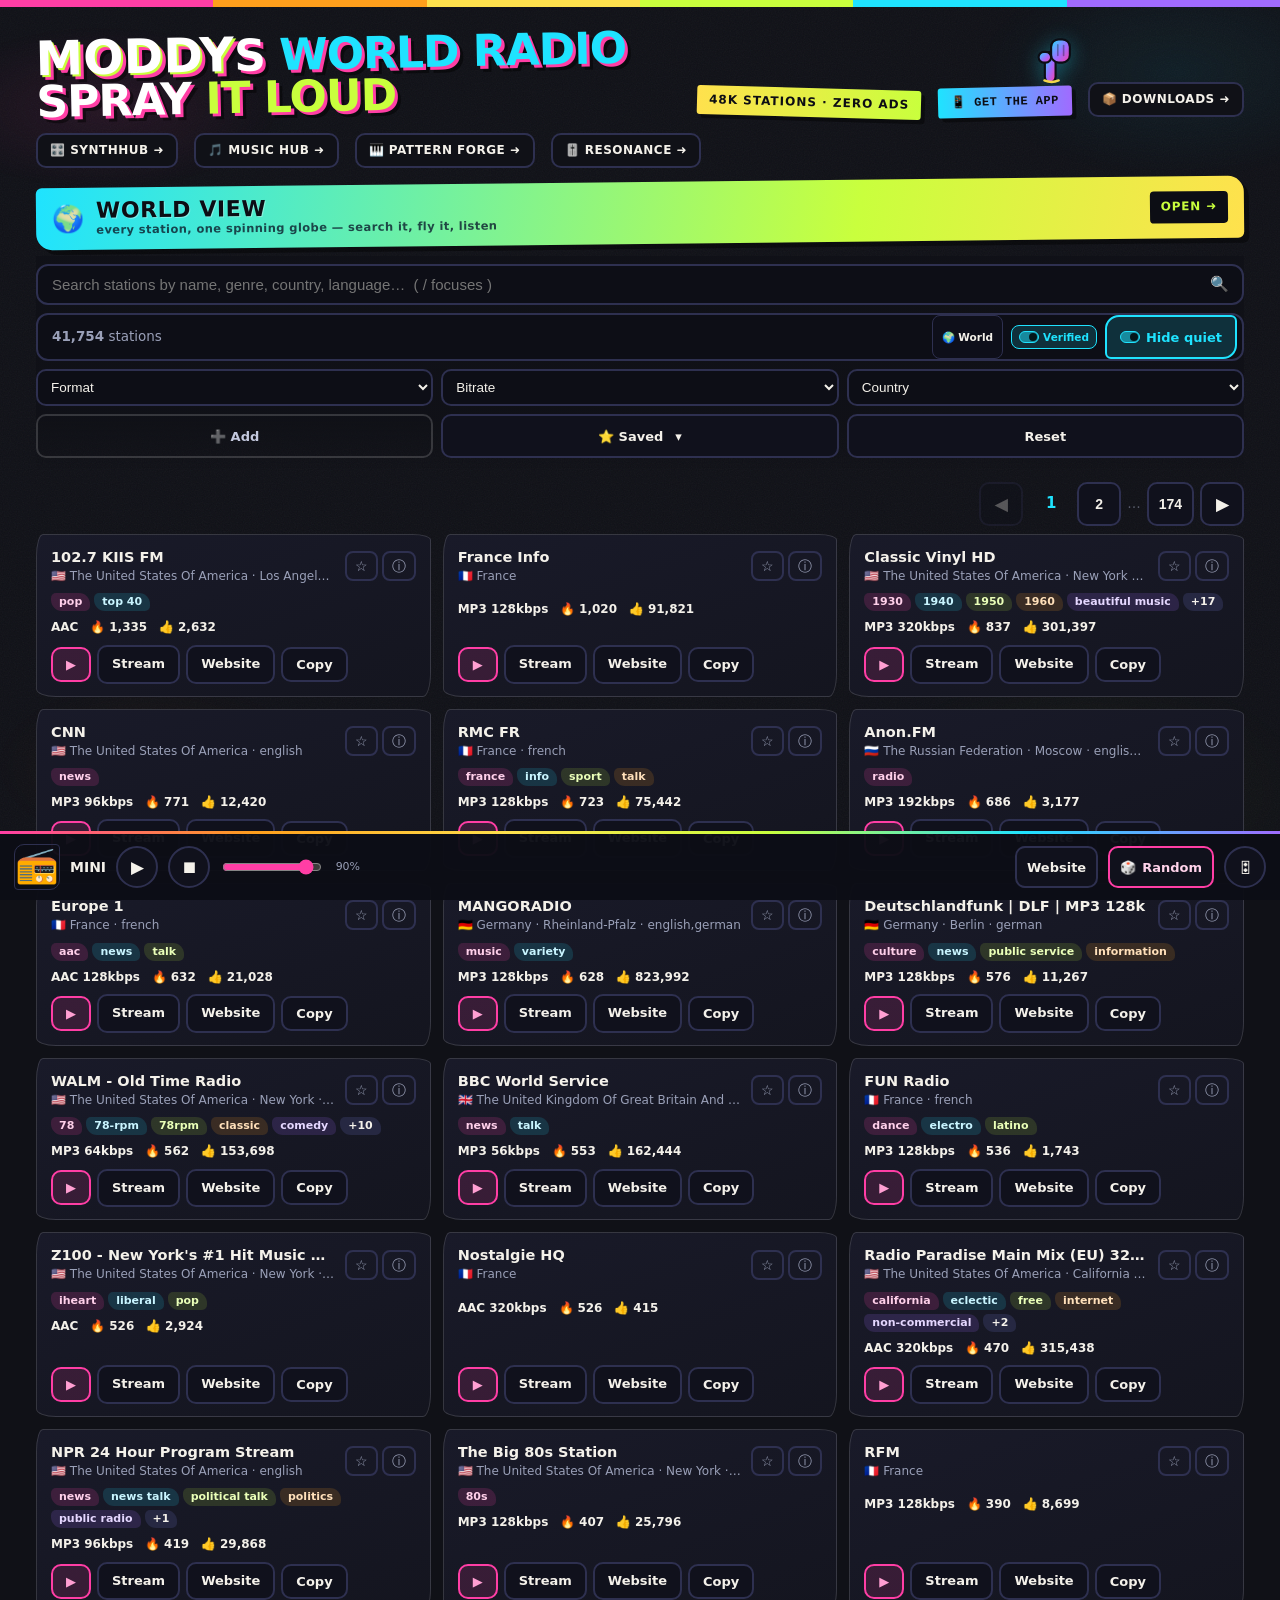
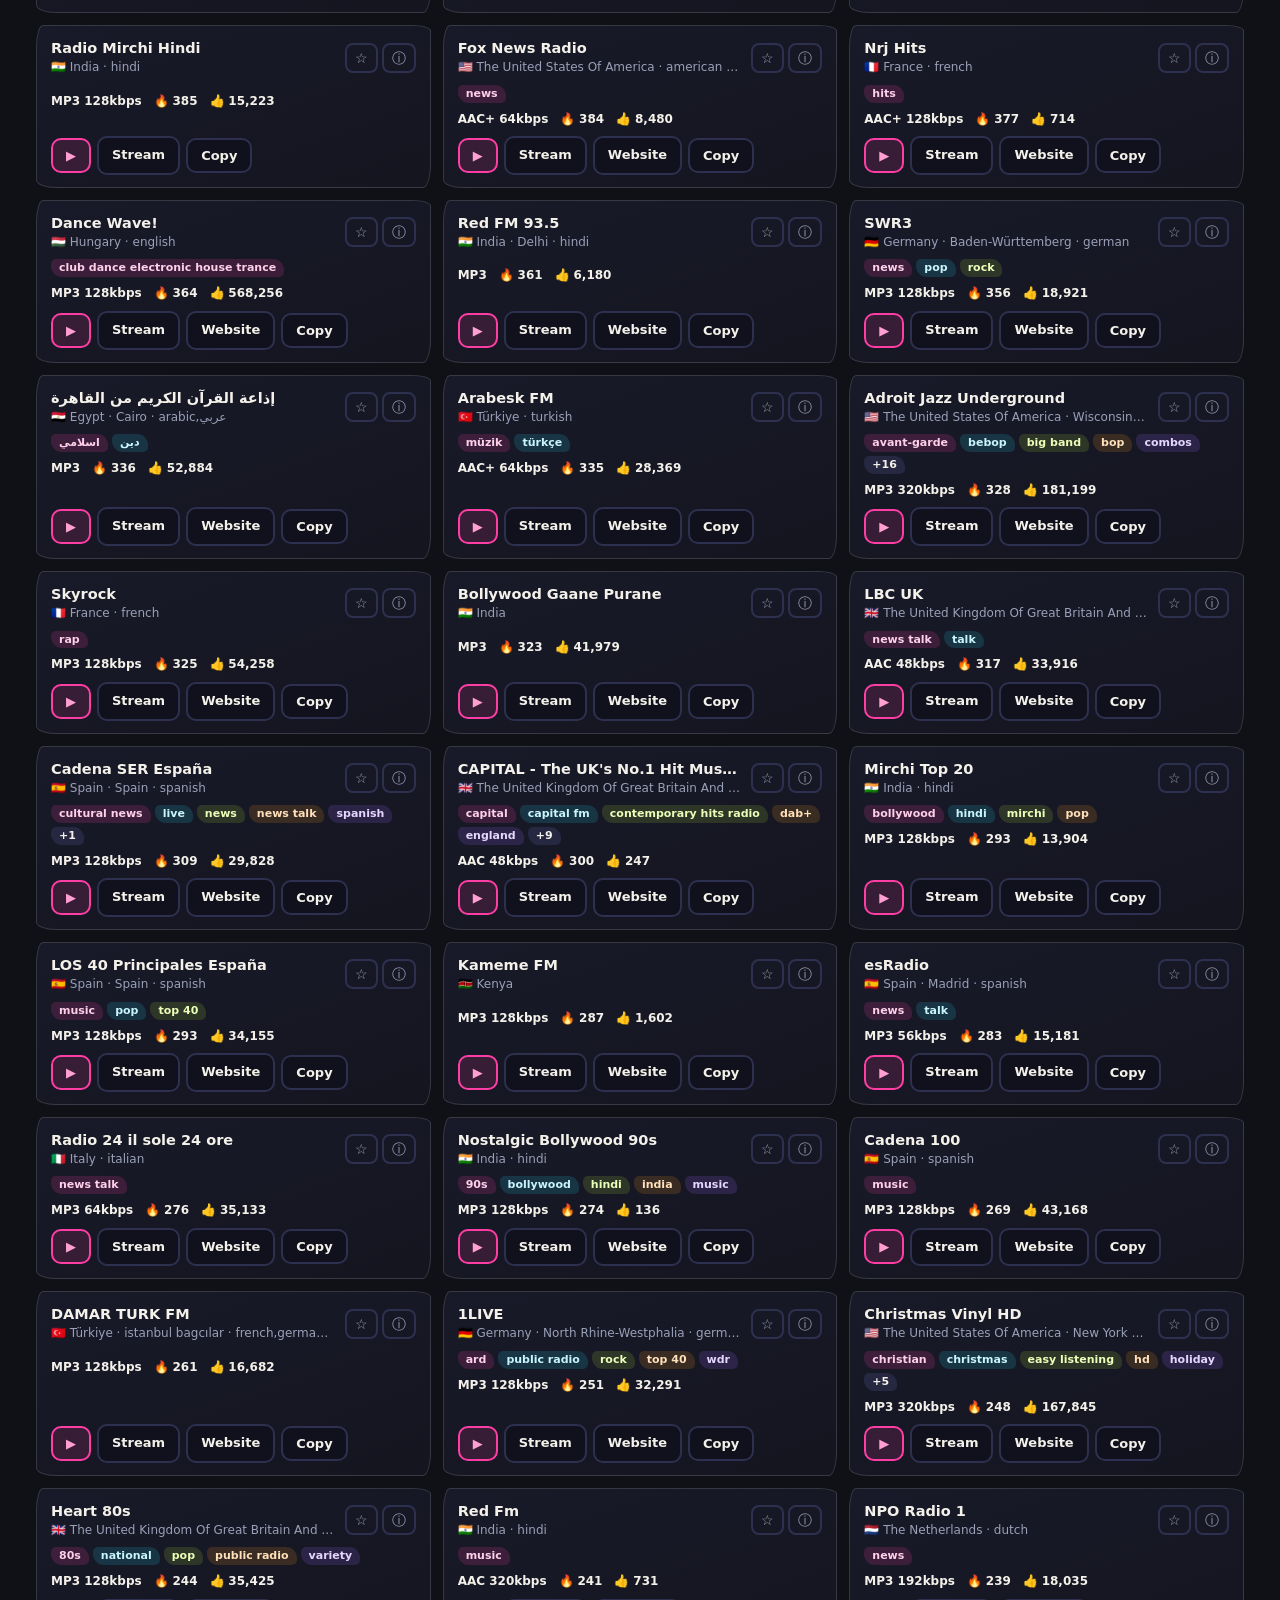
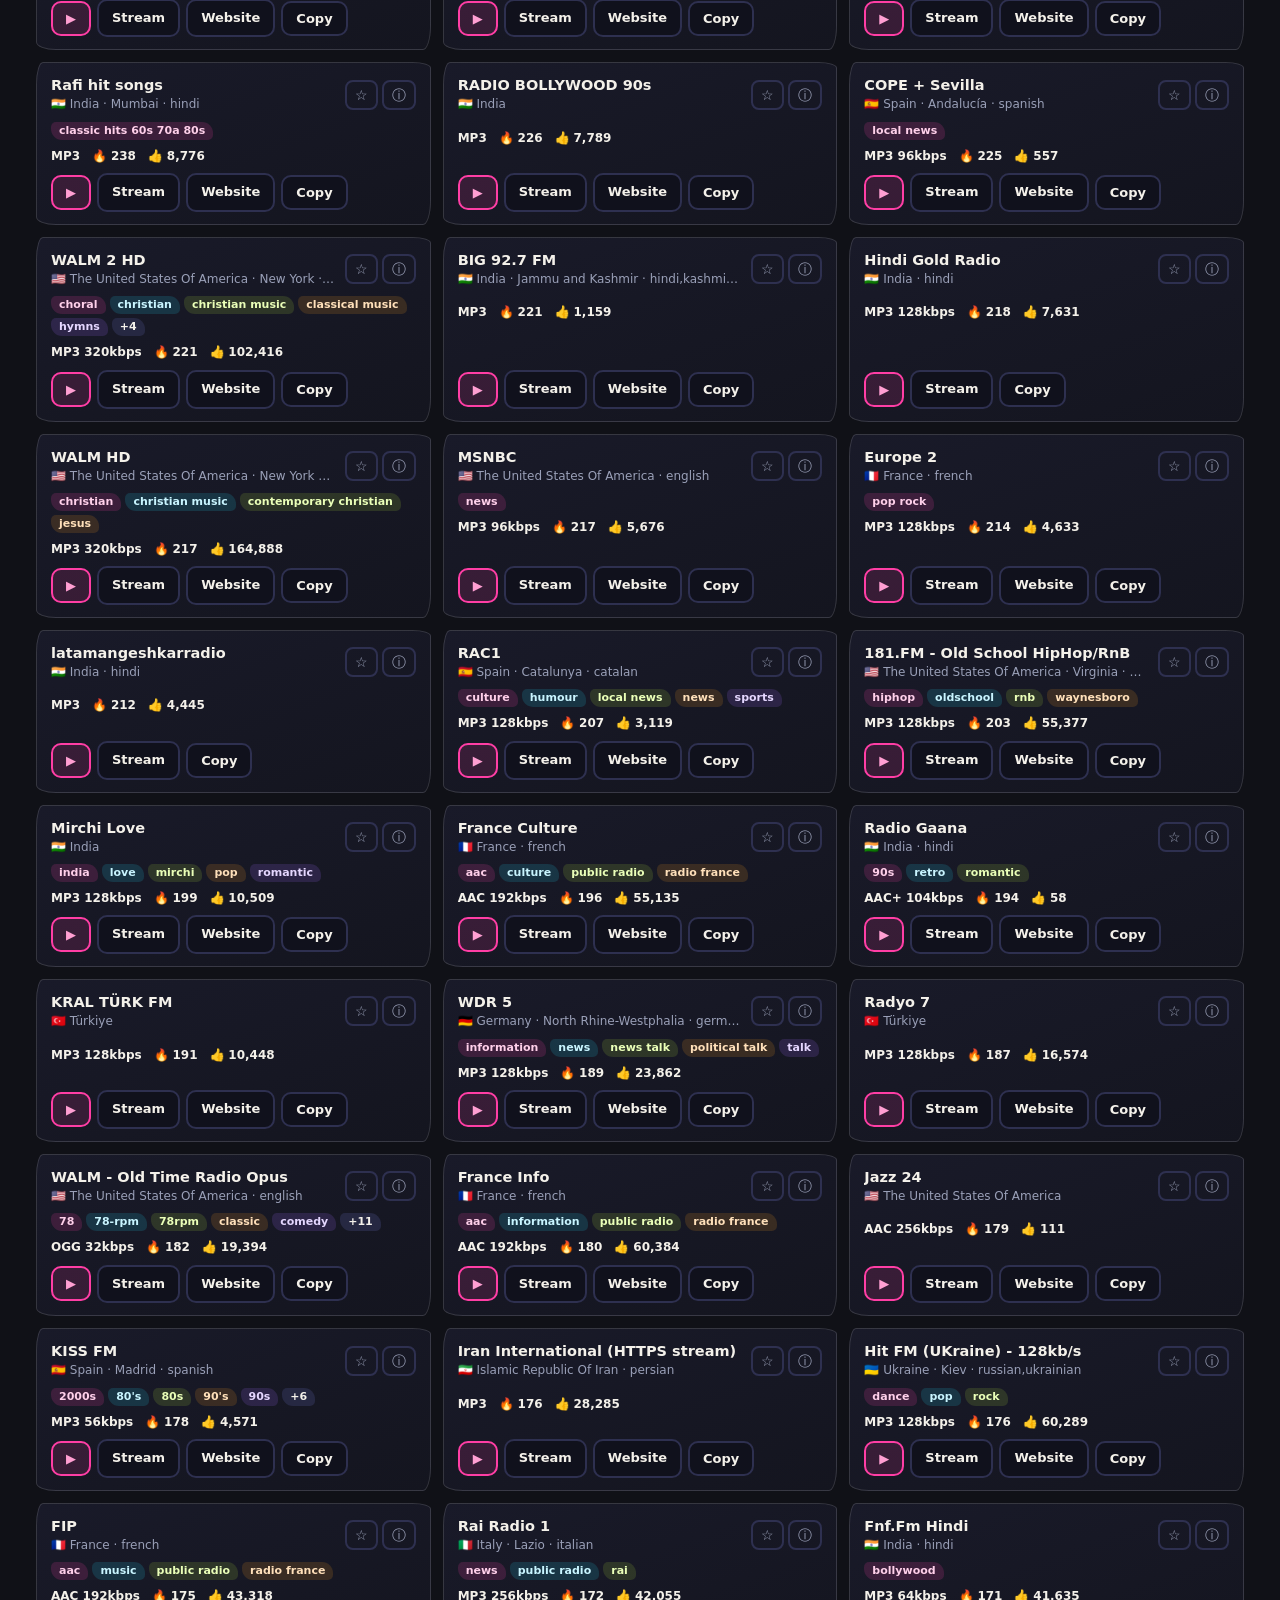
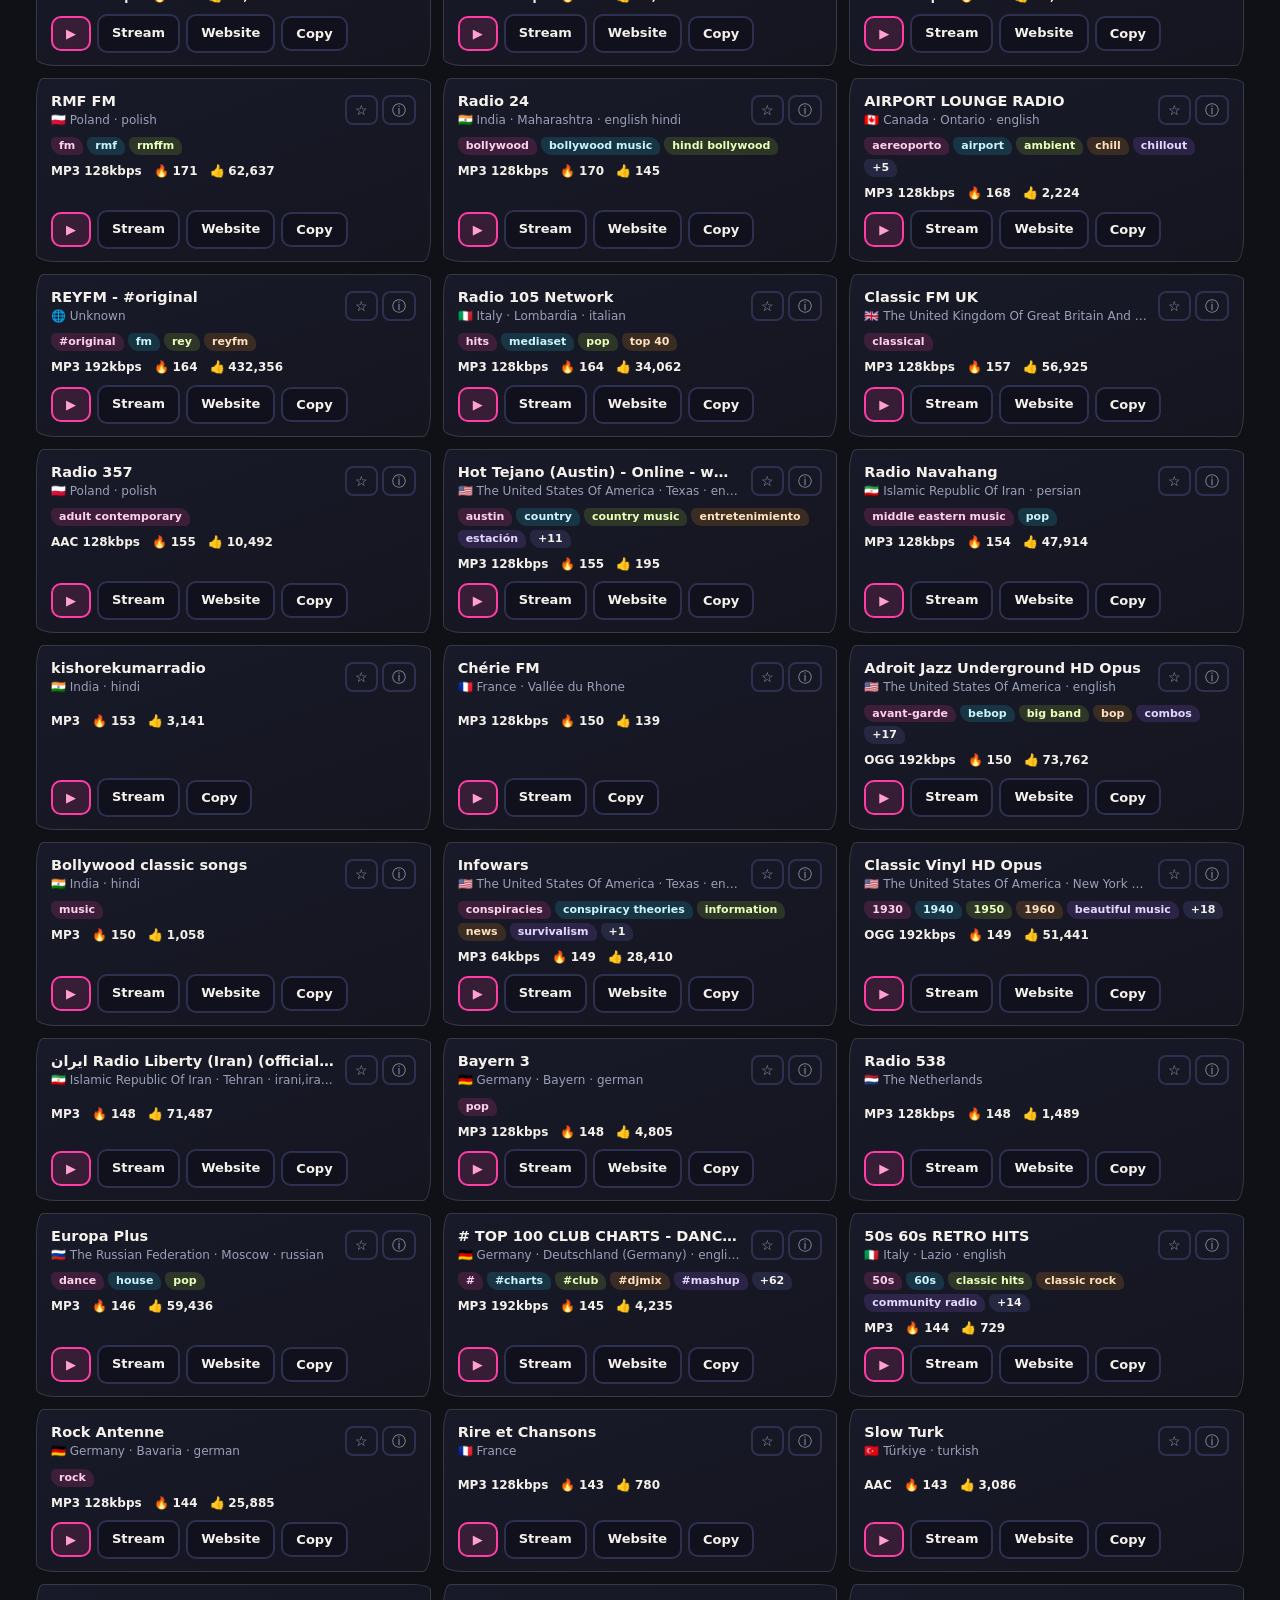
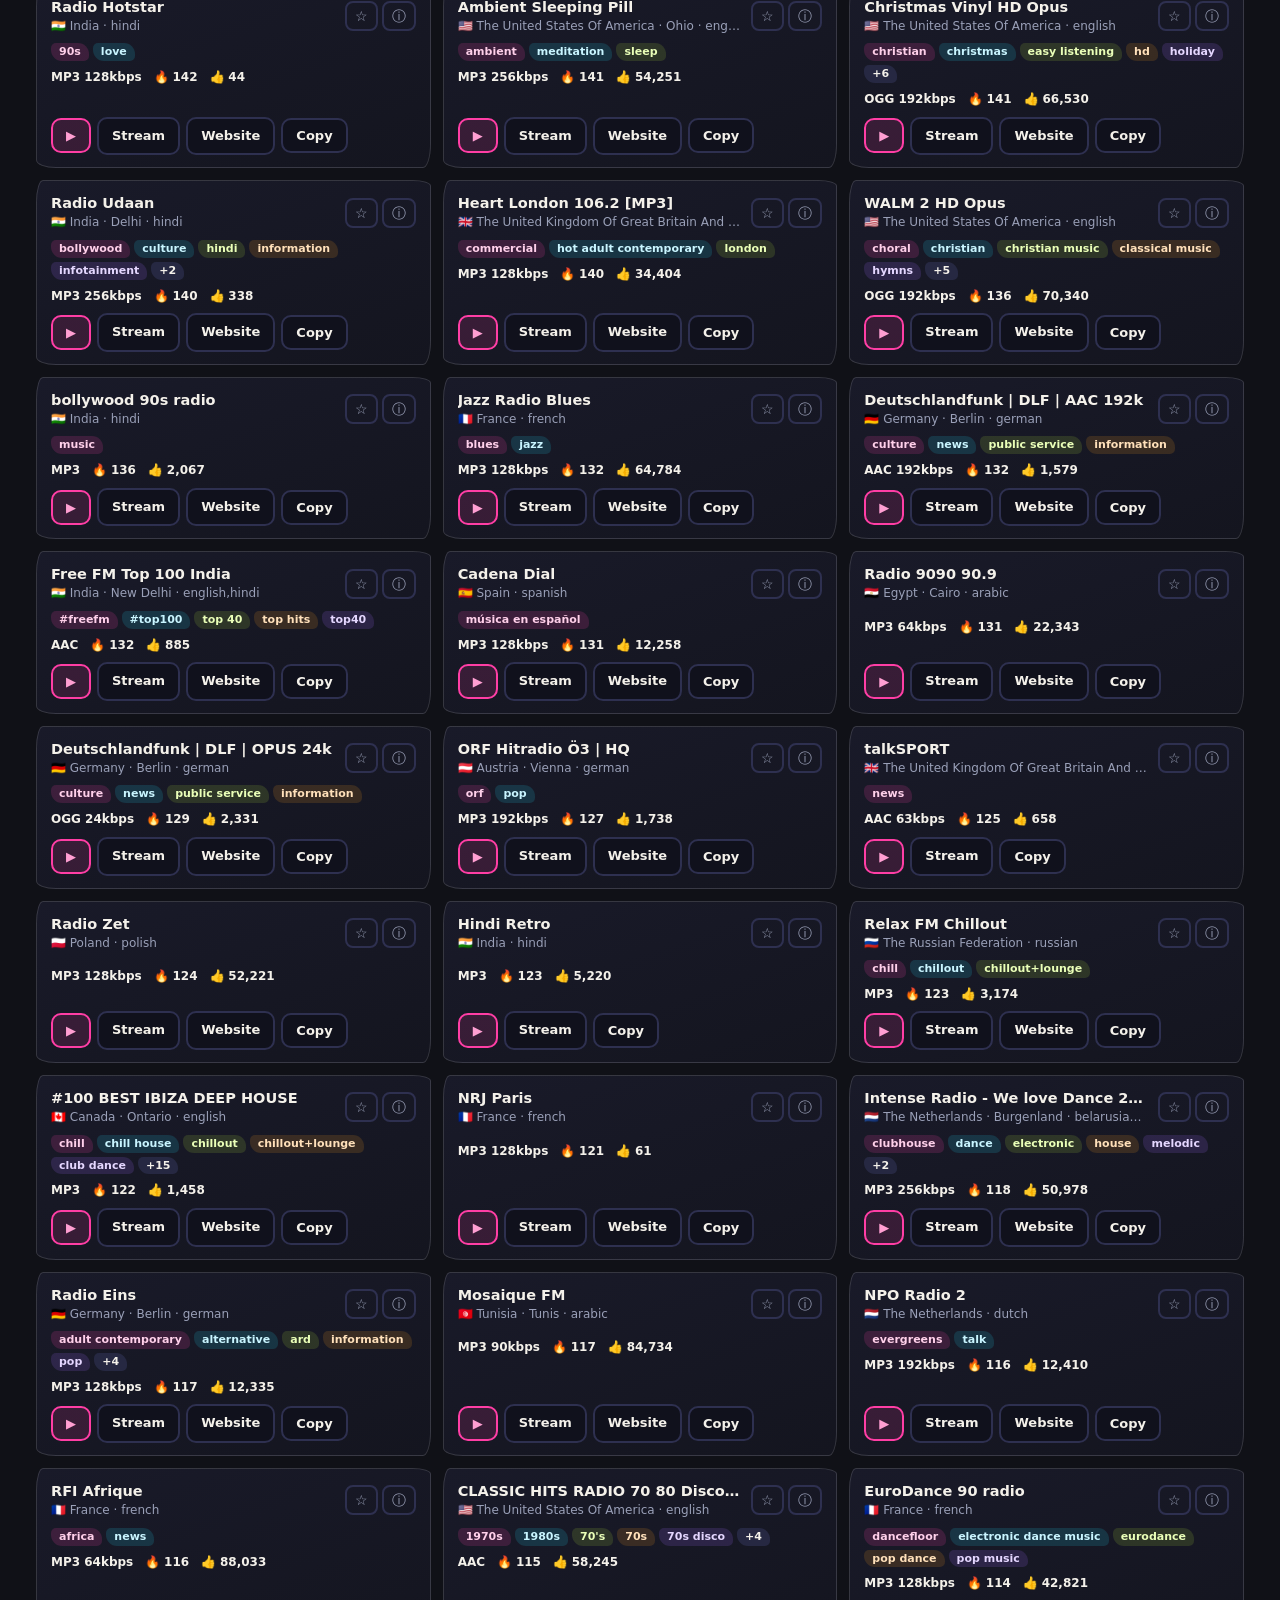
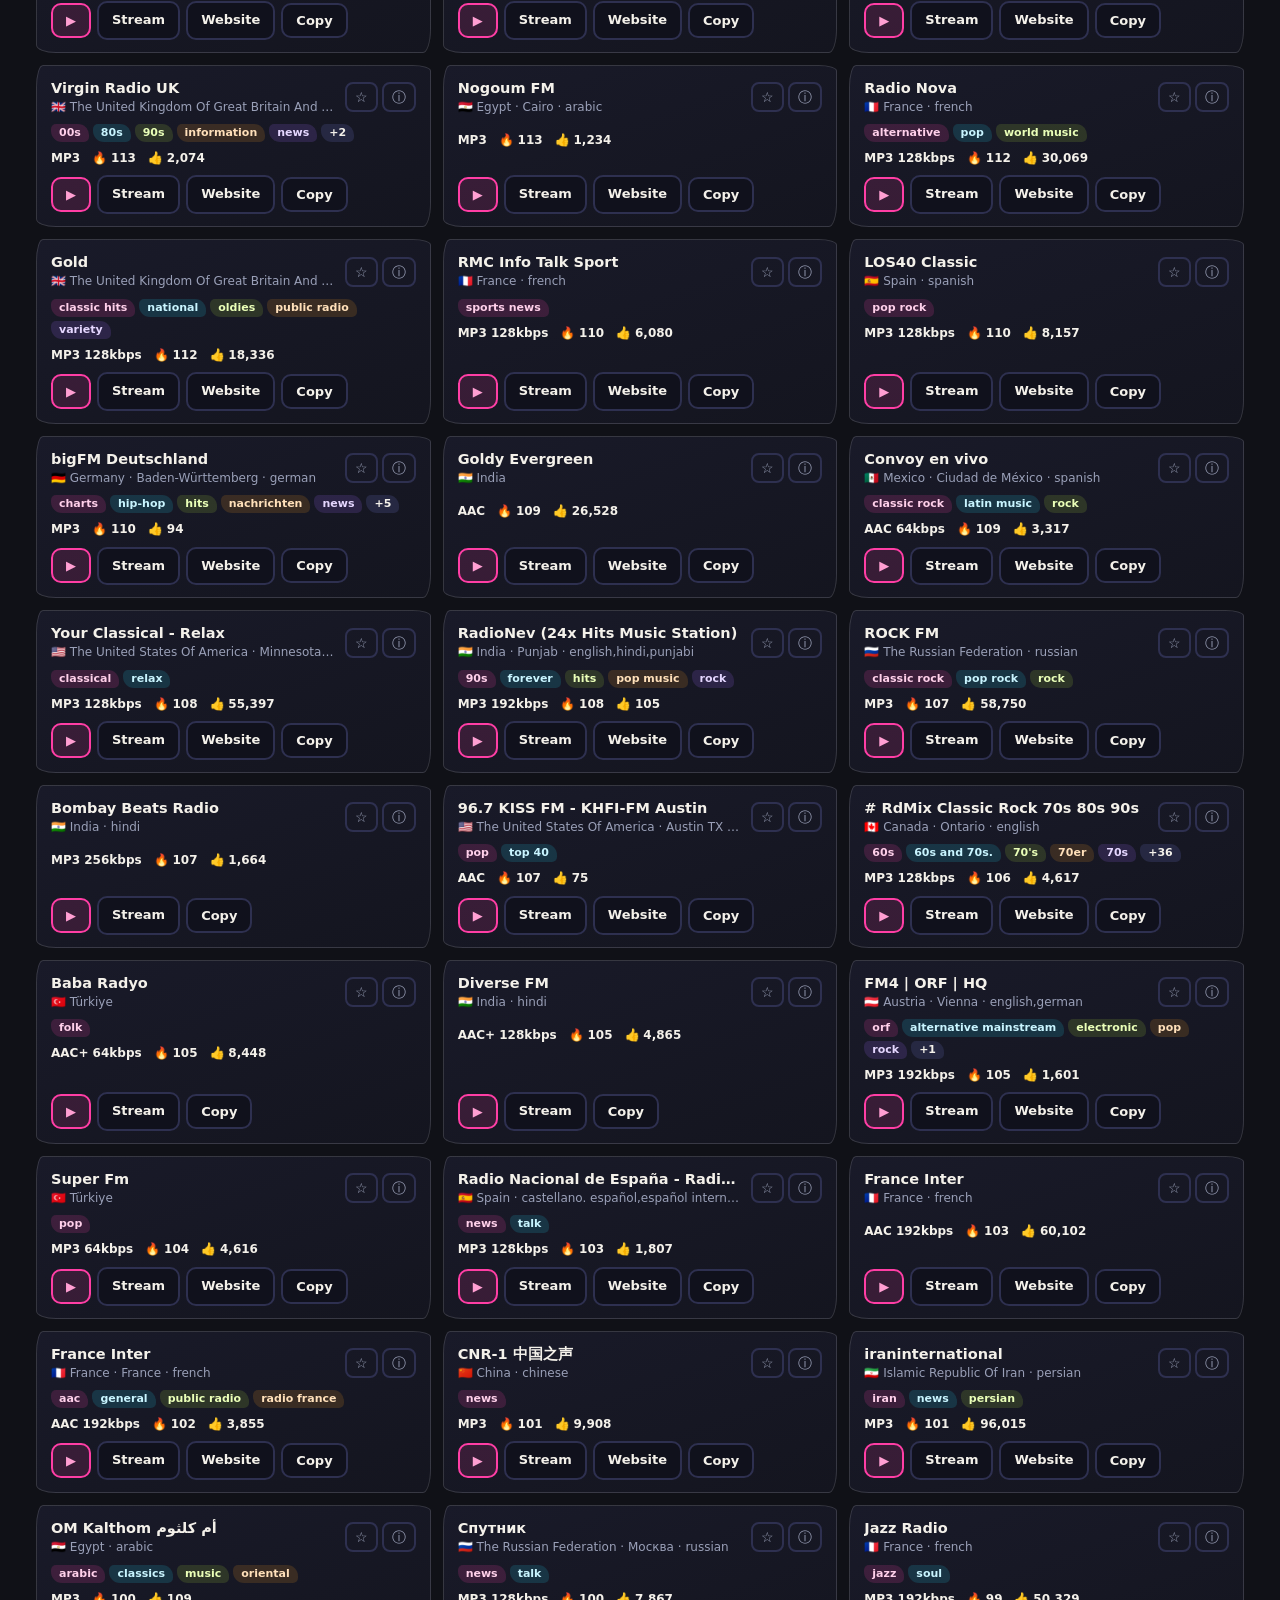
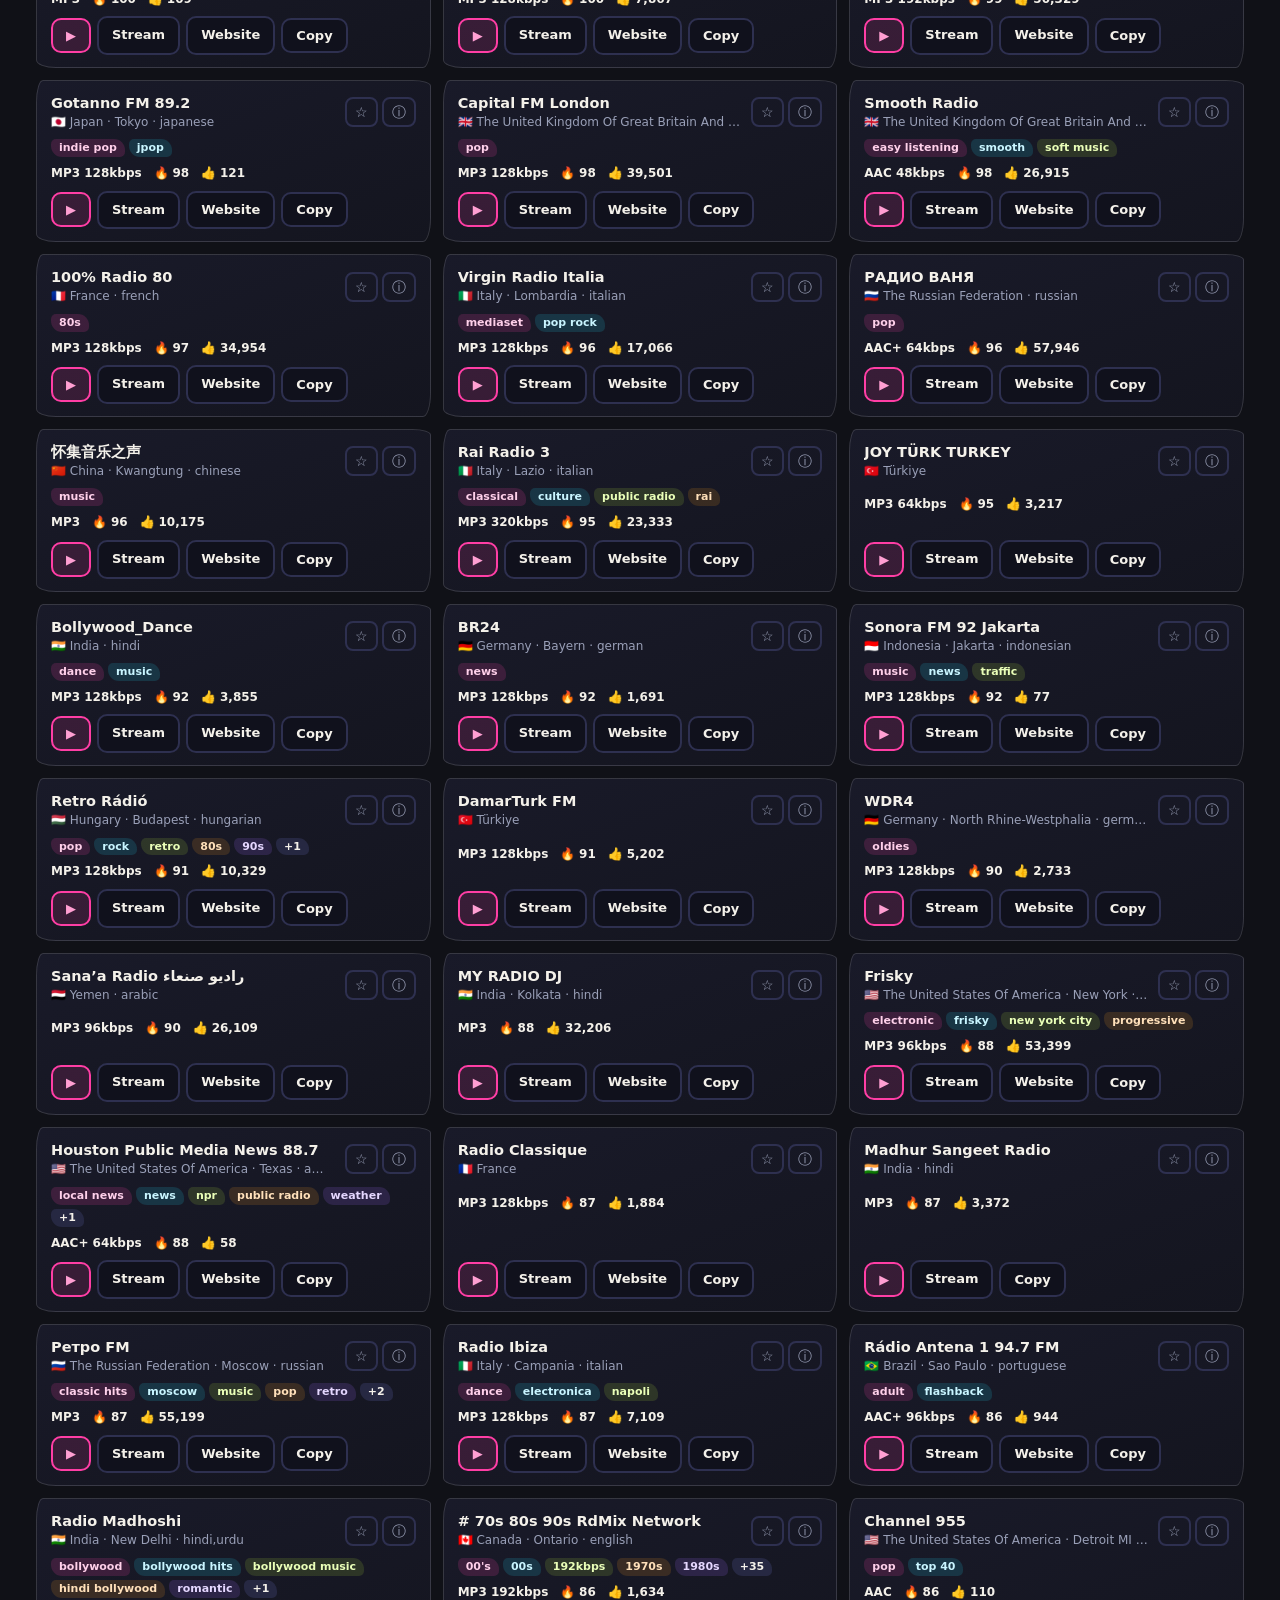
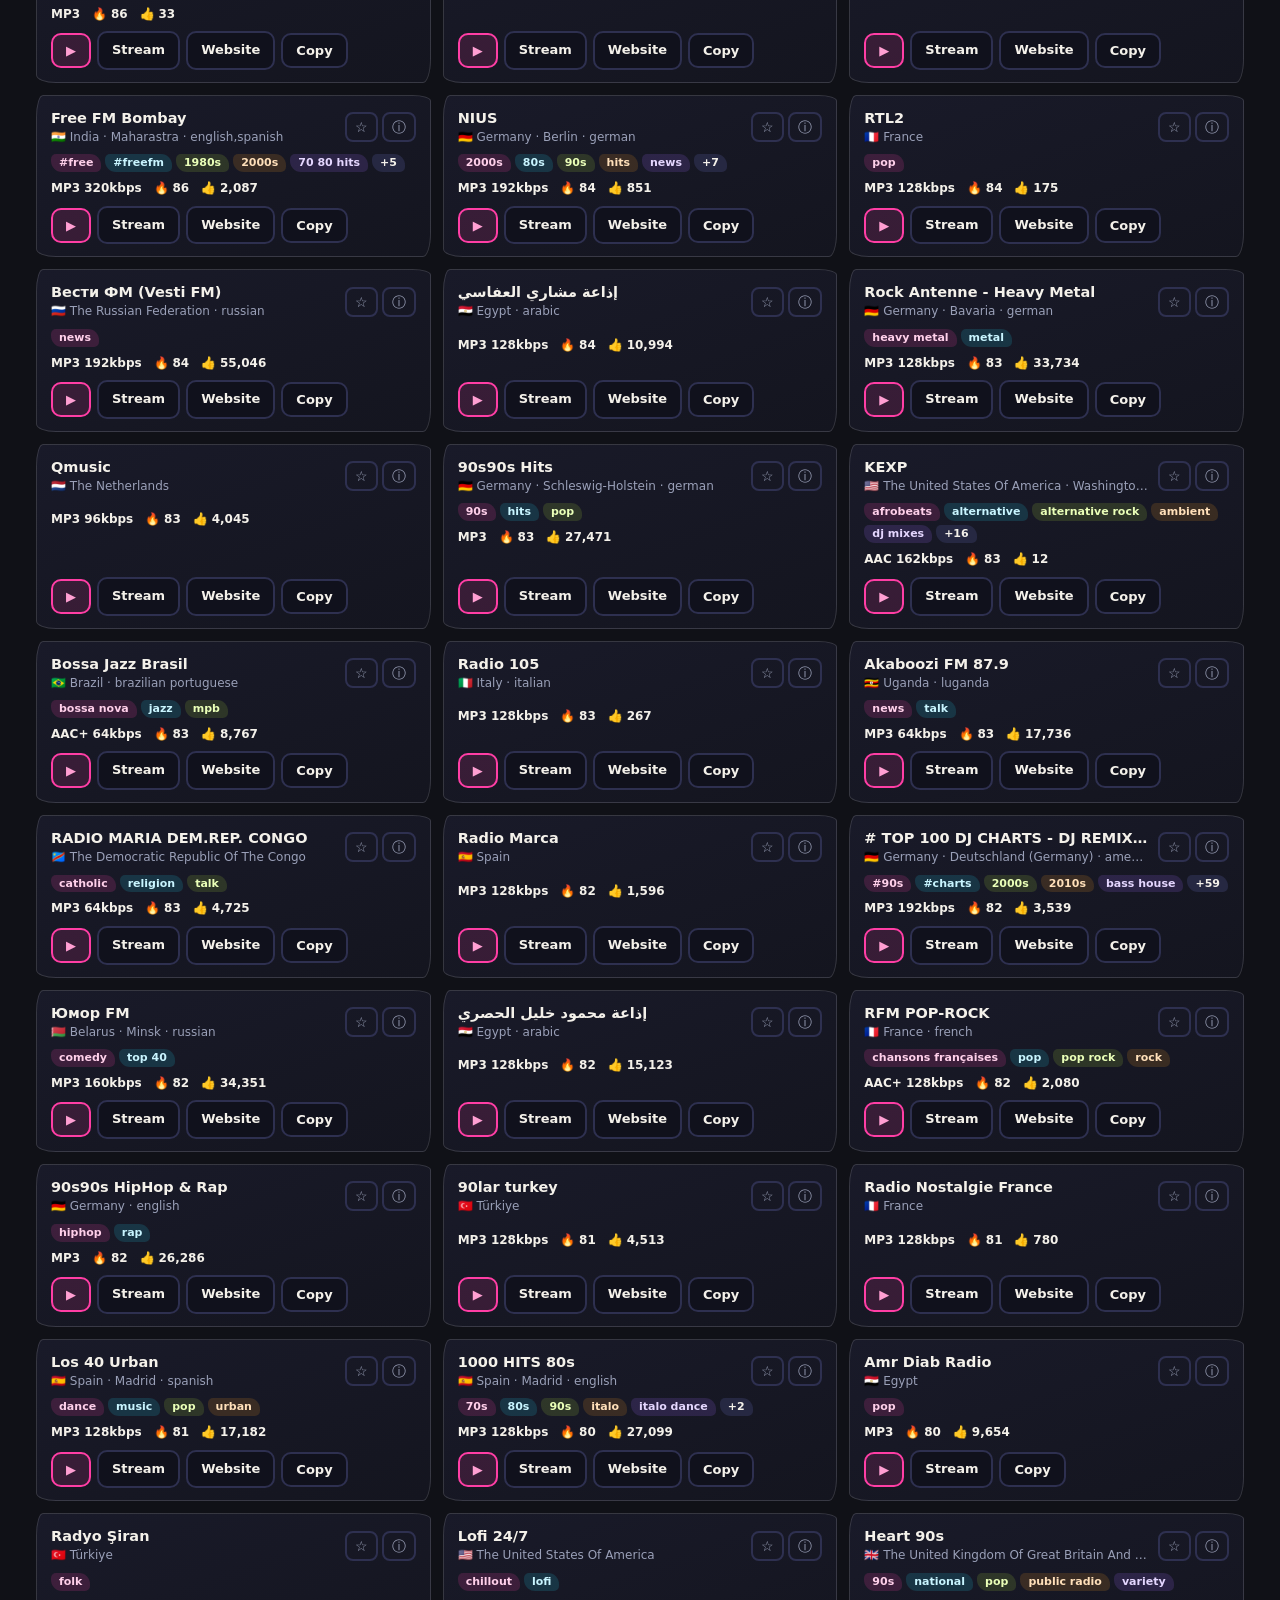
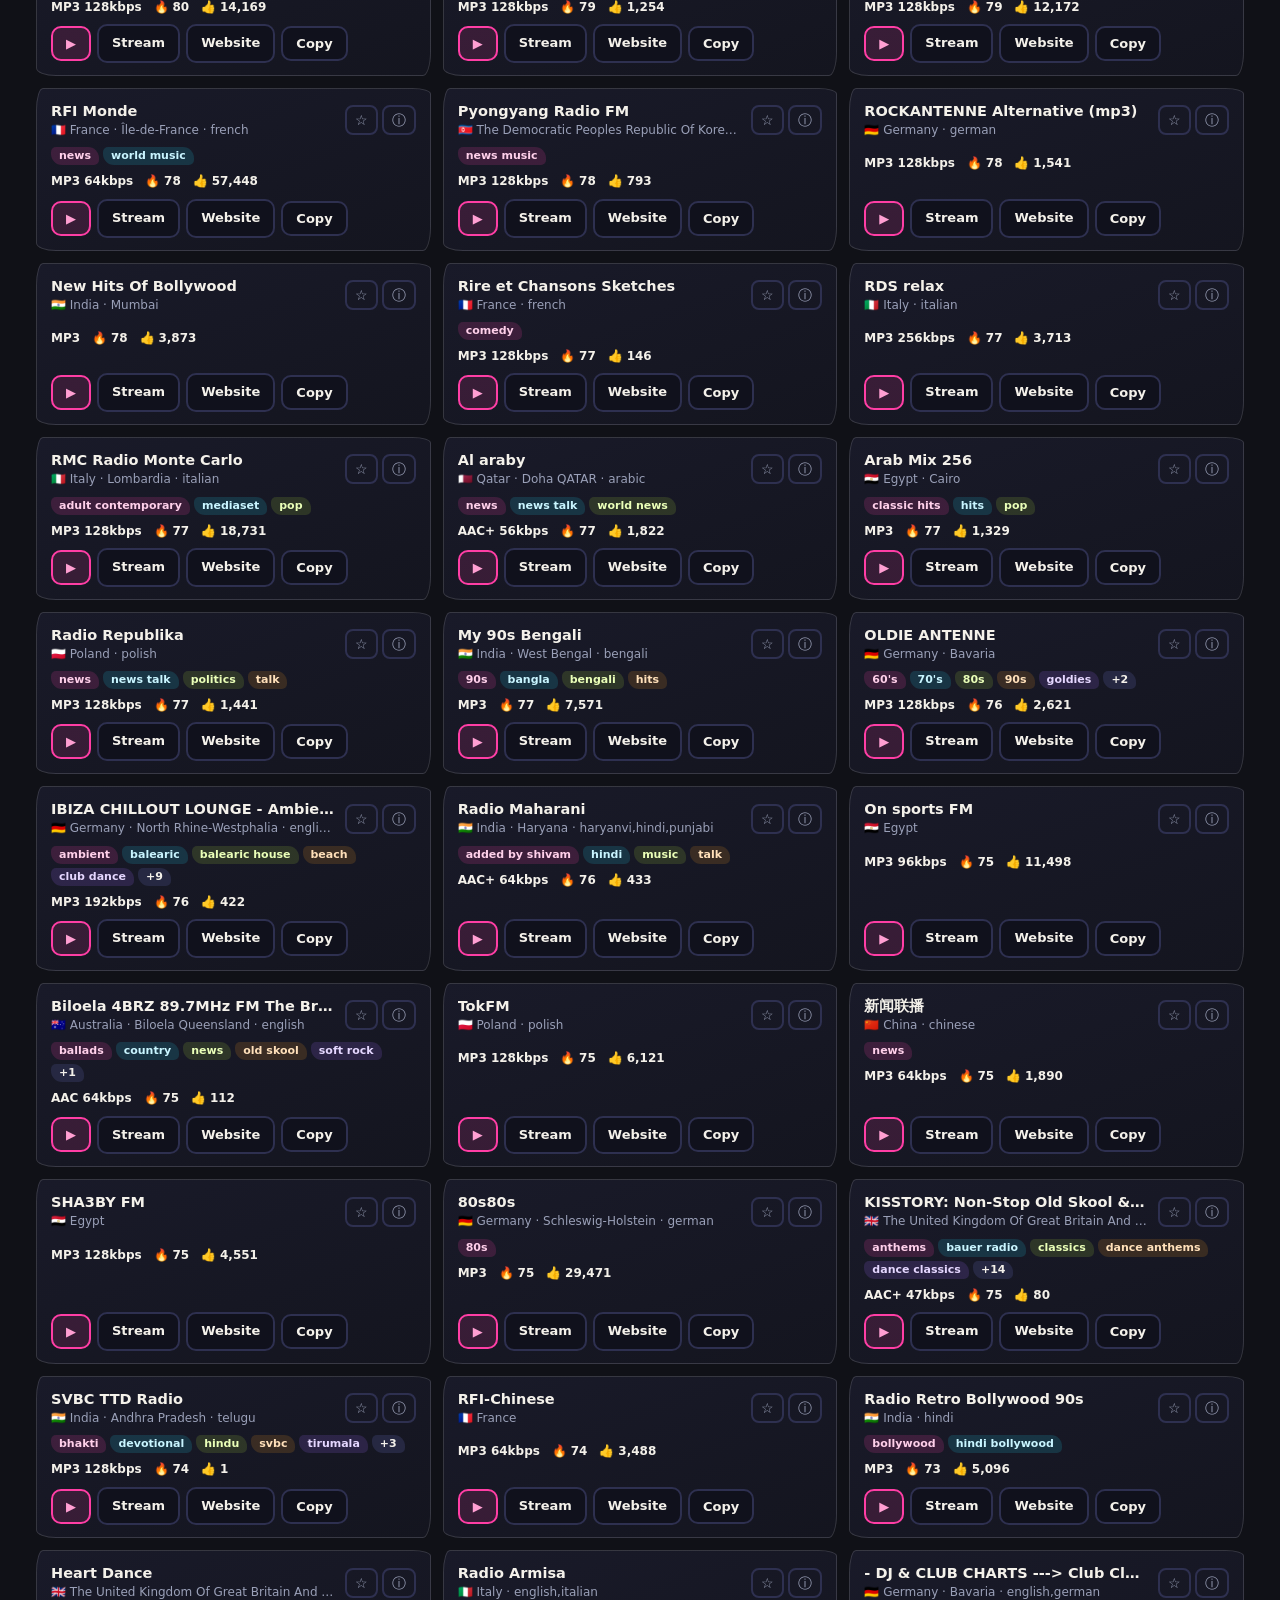
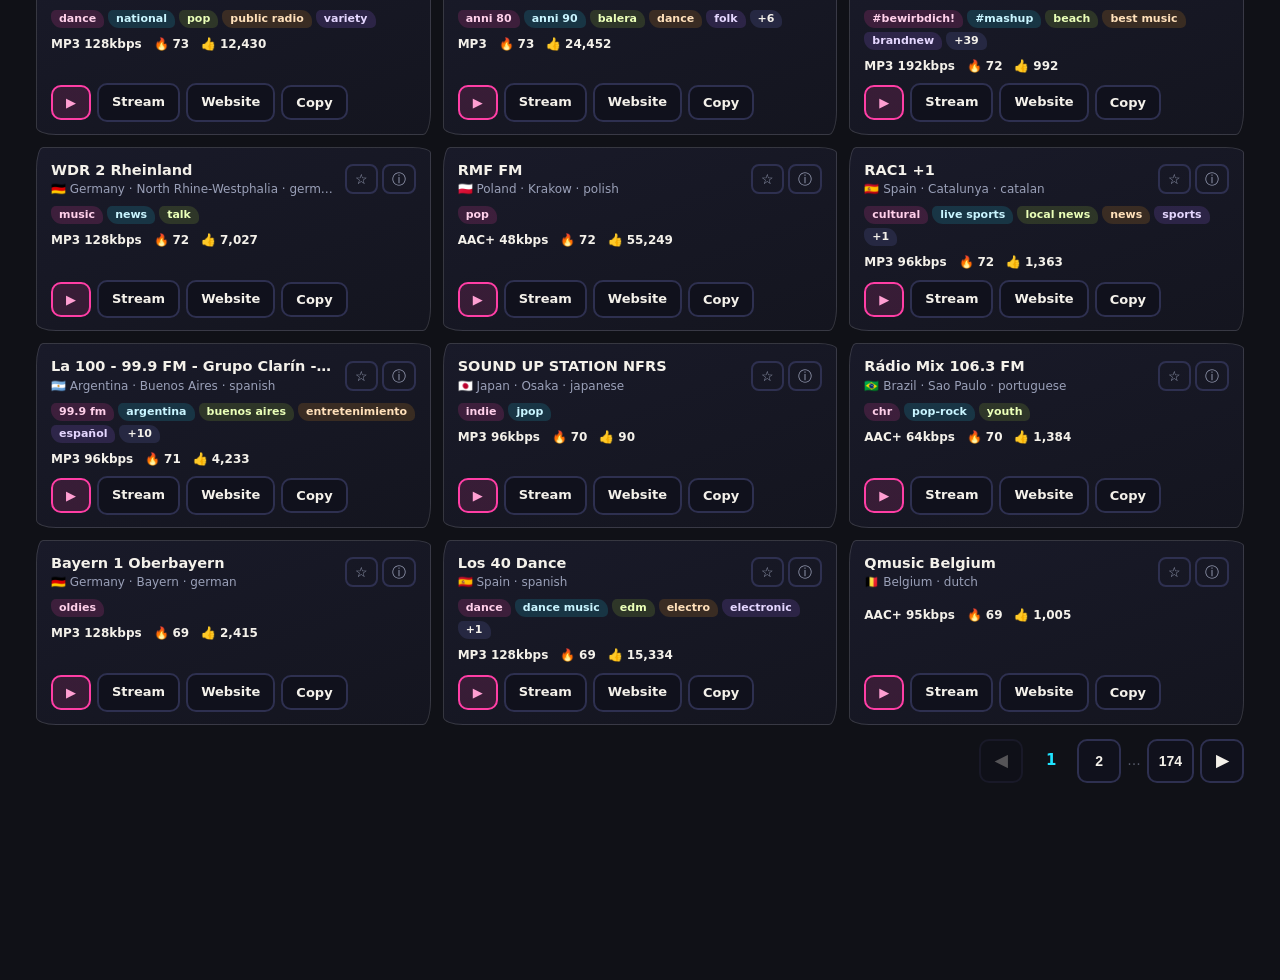
==== commit c062ac06: "Bundle the 2026-10-15 page: site chrome gone from the app's header, foldable search module, go magni" ====
--- a/Resources/www/index.html
+++ b/Resources/www/index.html
@@ -50,8 +50,10 @@
   box-shadow:3px 3px 0 rgba(31,227,255,.35)}
 /* The five-door wrapper (DOWNLOADS / SYNTHHUB / MUSIC HUB / PATTERN FORGE / RESONANCE):
    display:contents on wide screens, so the links lay out exactly as they always did; on a
-   phone it becomes one wrapped cluster (see the ≤900px block). */
+   phone it becomes one wrapped cluster (see the ≤900px block) - and INSIDE THE APP they are
+   hidden outright: they lead to pages the app does not carry (dead links in a pure radio). */
 .nextrow{display:contents}
+html.wr-app .nextrow{display:none !important}
 /* Phone and tablet: the tagline and the app button are placed, not left to the wrap. As two
    flex items they stacked whenever the title happened to fill the line, which drops the whole
    page down a row; a two-column grid row keeps them side by side at every width, with the
@@ -139,6 +141,7 @@
   body.quick:not(.scrolling) #btnSaved,
   body.quick:not(.scrolling) #btnReset{position:absolute;top:0;left:0;visibility:hidden;pointer-events:none}
   body.quick:not(.scrolling) #q{flex:1 1 100%;pointer-events:auto}
+  body.quick:not(.scrolling) .qbtn{pointer-events:auto}
 }
 @media (prefers-reduced-motion:reduce){
   .toolbar,body.scrolling .toolbar,#btnPlayable .sw,#btnPlayable .sw::after,#btnHideQuiet .sw::after{transition:none}
@@ -152,8 +155,10 @@
 .toolbar{position:sticky;top:6px;z-index:50;padding:8px 0 10px;display:flex;flex-wrap:wrap;gap:8px;align-items:center;
   background:linear-gradient(180deg,rgba(16,17,23,.92) 0%,rgba(16,17,23,.92) 78%,transparent)}
 /* min-width:0 overrides the intrinsic minimum an input gets from its placeholder text, which was
-   wide enough to claim a whole line of the toolbar on a desktop and push everything else down. */
-#q{flex:1 1 300px;min-width:220px;background:#0d0e16;border:2px solid var(--line);color:var(--tx);border-radius:12px;padding:10px 14px;font-size:15px;outline:none;transition:border-color .12s,box-shadow .12s}
+   wide enough to claim a whole line of the toolbar on a desktop and push everything else down.
+   The right padding is the field's own control corner - the go magnifier (and, on a phone, the
+   fold chevron) ride there: .qbtn below. 52px = 4px inset + a 42px button + 6px of air. */
+#q{flex:1 1 300px;min-width:220px;background:#0d0e16;border:2px solid var(--line);color:var(--tx);border-radius:12px;padding:10px 52px 10px 14px;font-size:15px;outline:none;transition:border-color .12s,box-shadow .12s}
 #q:focus{border-color:var(--cyan);box-shadow:0 0 0 3px rgba(31,227,255,.18)}
 select{background:#0d0e16;border:2px solid var(--line);color:var(--tx);border-radius:10px;padding:8px 9px;font-size:13.5px;outline:none;max-width:220px}
 select:focus{border-color:var(--purp)}
@@ -162,6 +167,17 @@
    min-width:0 on both the row and the field: a search input otherwise holds a stubborn intrinsic
    minimum, and the whole page ends up wider than a narrow phone can show. */
 .searchwrap{position:relative;display:flex;align-items:center;flex:1 1 100%;min-width:0}
+/* The field's own two controls, inside its right end: the 🔍 go button (commits the search
+   exactly like the keyboard's search key - the affordance a phone user expects to see) and the
+   ▾/▴ fold chevron that tucks the toolbar's lower rows away (phones only, see the ≤720px
+   block). Both are real buttons overlaid on the field, so the field keeps its full width. */
+.qbtn{position:absolute;top:3px;bottom:3px;width:42px;display:inline-flex;align-items:center;justify-content:center;
+  border:none;background:none;color:var(--mut);font-size:15px;line-height:1;cursor:pointer;border-radius:10px;padding:0;font-family:inherit}
+.qbtn:hover,.qbtn:focus-visible{color:var(--cyan);background:rgba(31,227,255,.1)}
+#btnFold:hover,#btnFold:focus-visible{color:var(--cyan)}   /* the id out-specifies .qbtn:hover */
+.qbtn:active{transform:translateY(1px)}
+#btnQGo{right:4px}
+#btnFold{right:4px;display:none;font-size:22px;color:#cfd4e6}   /* phones only - the ≤720px block shows it; a bare small-triangle glyph needs the extra size and a lighter ink */
 /* Every toolbar control is a finger target: the toolbar is where a mis-tap costs you the thing
    you were reading. */
 .toolbar .btn{min-height:44px}
@@ -581,6 +597,20 @@
   #globeLegend{display:none}
   #globeActs .btn{padding:6px 9px;font-size:11.5px}
 }
+/* ---- the foldable search module (his ask, 2026-10-15) ----
+   On a phone the ▾ in the search field folds the toolbar's lower three rows away - the
+   stations bar, the Format/Bitrate/Country selects and Add/Saved/Reset - so the results own
+   the screen once a search is done; the field itself stays. applyFold() only ever applies the
+   class ≤720px (the width world.html's retractable bar uses too), but the rules are gated
+   here as well, so a stray class can never bend a wide layout. 100px of right padding on the
+   field = the fold's 42px + the go magnifier's 42px + insets and air. */
+@media(max-width:720px){
+  .toolbar #q{padding-right:100px}
+  #btnQGo{right:52px}
+  #btnFold{display:inline-flex}
+  body.toolfold .countrow,
+  body.toolfold .tbgrid{display:none}
+}
 </style>
 <link rel="apple-touch-icon" href="apple-touch-icon.png">
 <meta name="apple-mobile-web-app-title" content="World Radio">
@@ -787,9 +817,14 @@
        bar shape as the field above it), row 3 Format / Bitrate / Country as equal thirds, row 4
        Add / Saved / Reset as equal thirds. There is no genre pull-down any more: the search field finds
        genres, so a second control for them only cluttered the page and fell apart in landscape.
-       The DOM order IS the order on screen - flex-wrap fills the lines as the controls are written. -->
+       The DOM order IS the order on screen - flex-wrap fills the lines as the controls are written.
+       The field carries its own two controls, inside its right end: the 🔍 go button (the same
+       commit as the keyboard's search key) and - on a phone - the ▾ that folds rows 2-4 away once
+       the search is done (see the foldable-search note in the script and the ≤720px block). -->
   <div class="searchwrap">
     <input id="q" type="search" size="12" placeholder="Search stations by name, genre, country, language…  ( / focuses )" autocomplete="off">
+    <button type="button" class="qbtn" id="btnQGo" aria-label="Search now" title="Search now — the same as your keyboard's search key">🔍</button>
+    <button type="button" class="qbtn" id="btnFold" aria-expanded="true" aria-label="Minimize the search — the field stays, the filters and buttons fold away" title="Minimize the search — the field stays, the filters and buttons fold away">▴</button>
   </div>
 
   <div class="countrow">
@@ -1730,6 +1765,41 @@
   clearTimeout(hideTimer);
   hideTimer = setTimeout(() => document.body.classList.remove("scrolling"), CHROME_STILL_MS);
 }, { passive:true });
+
+/* ---- the foldable search module (his ask, 2026-10-15) ----
+   On a phone (≤720px - the width world.html's retractable bar uses too) the ▾ in the search
+   field folds the toolbar's lower three rows away - the stations bar, the Format/Bitrate/
+   Country selects and Add/Saved/Reset - so the results get the screen once a search is done;
+   the field itself stays, it is the thing you reach for again. The ▴ brings everything back.
+   A committed search (Enter, the keyboard's go key, the field's ✕, or the 🔍 beside it) folds
+   it automatically on a phone, exactly like world.html's bar does. The choice sticks per
+   device (rbg "foldbar"); above 720px the class is never applied and the button is hidden in
+   CSS, so a desktop can never see a folded toolbar. Folding re-measures the chrome, so the
+   quick bar's --tbh budget follows the shorter toolbar. */
+function foldNarrow(){ try{ return matchMedia("(max-width: 720px)").matches; }catch(e){ return window.innerWidth <= 720; } }
+function foldStored(){ const v = ls.get("foldbar", null); return v === null ? null : !!v; }
+function foldActive(){ return document.body.classList.contains("toolfold"); }
+function applyFold(){
+  const f = foldNarrow() && foldStored() === true;
+  document.body.classList.toggle("toolfold", f);
+  const b = $("#btnFold"); if(!b) return;
+  b.textContent = f ? "▾" : "▴";
+  b.title = f ? "Show the filters and buttons again" : "Minimize the search — the field stays, the filters and buttons fold away";
+  b.setAttribute("aria-label", f ? "Show the filters and buttons" : "Minimize the search, filters and buttons");
+  b.setAttribute("aria-expanded", f ? "false" : "true");
+}
+function setFold(f){
+  if(f && menuName) openMenu("");     // a pull-down cannot hang from a row that is folding away
+  ls.set("foldbar", !!f);
+  applyFold();
+  measureChrome();
+}
+function foldPhone(){ if(foldNarrow()) setFold(true); }
+applyFold();
+measureChrome();
+window.addEventListener("resize", () => { applyFold(); measureChrome(); });
+$("#btnFold").addEventListener("click", () => setFold(!foldActive()));
+$("#btnQGo").addEventListener("click", () => endSearchTyping($("#q")));
 /* There is no filter read-out on this page and no "clear filters": a search is a search, and it
    must never leave a little "dub ✕" chip behind under the toolbar. What a control is set to is
    visible on the control itself - the select shows its value, Reset puts everything back. */
@@ -2345,6 +2415,10 @@
      away there, so say out loud that a search was committed and let the shell finish the job.
      Nothing listens in a plain browser. */
   try{ document.dispatchEvent(new CustomEvent("wr-search-commit")); }catch(e){}
+  /* A committed search is also the moment a phone claims its screen back: the filters and
+     the action row fold away under the ▾ in the field (the field itself stays put). Above
+     720px - and on every desktop - foldPhone() does nothing. */
+  foldPhone();
 }
 $("#q").addEventListener("keydown",e=>{ if(e.key==="Enter"||e.keyCode===13){ e.preventDefault(); endSearchTyping($("#q")); } });
 $("#q").addEventListener("search",()=>endSearchTyping($("#q")));
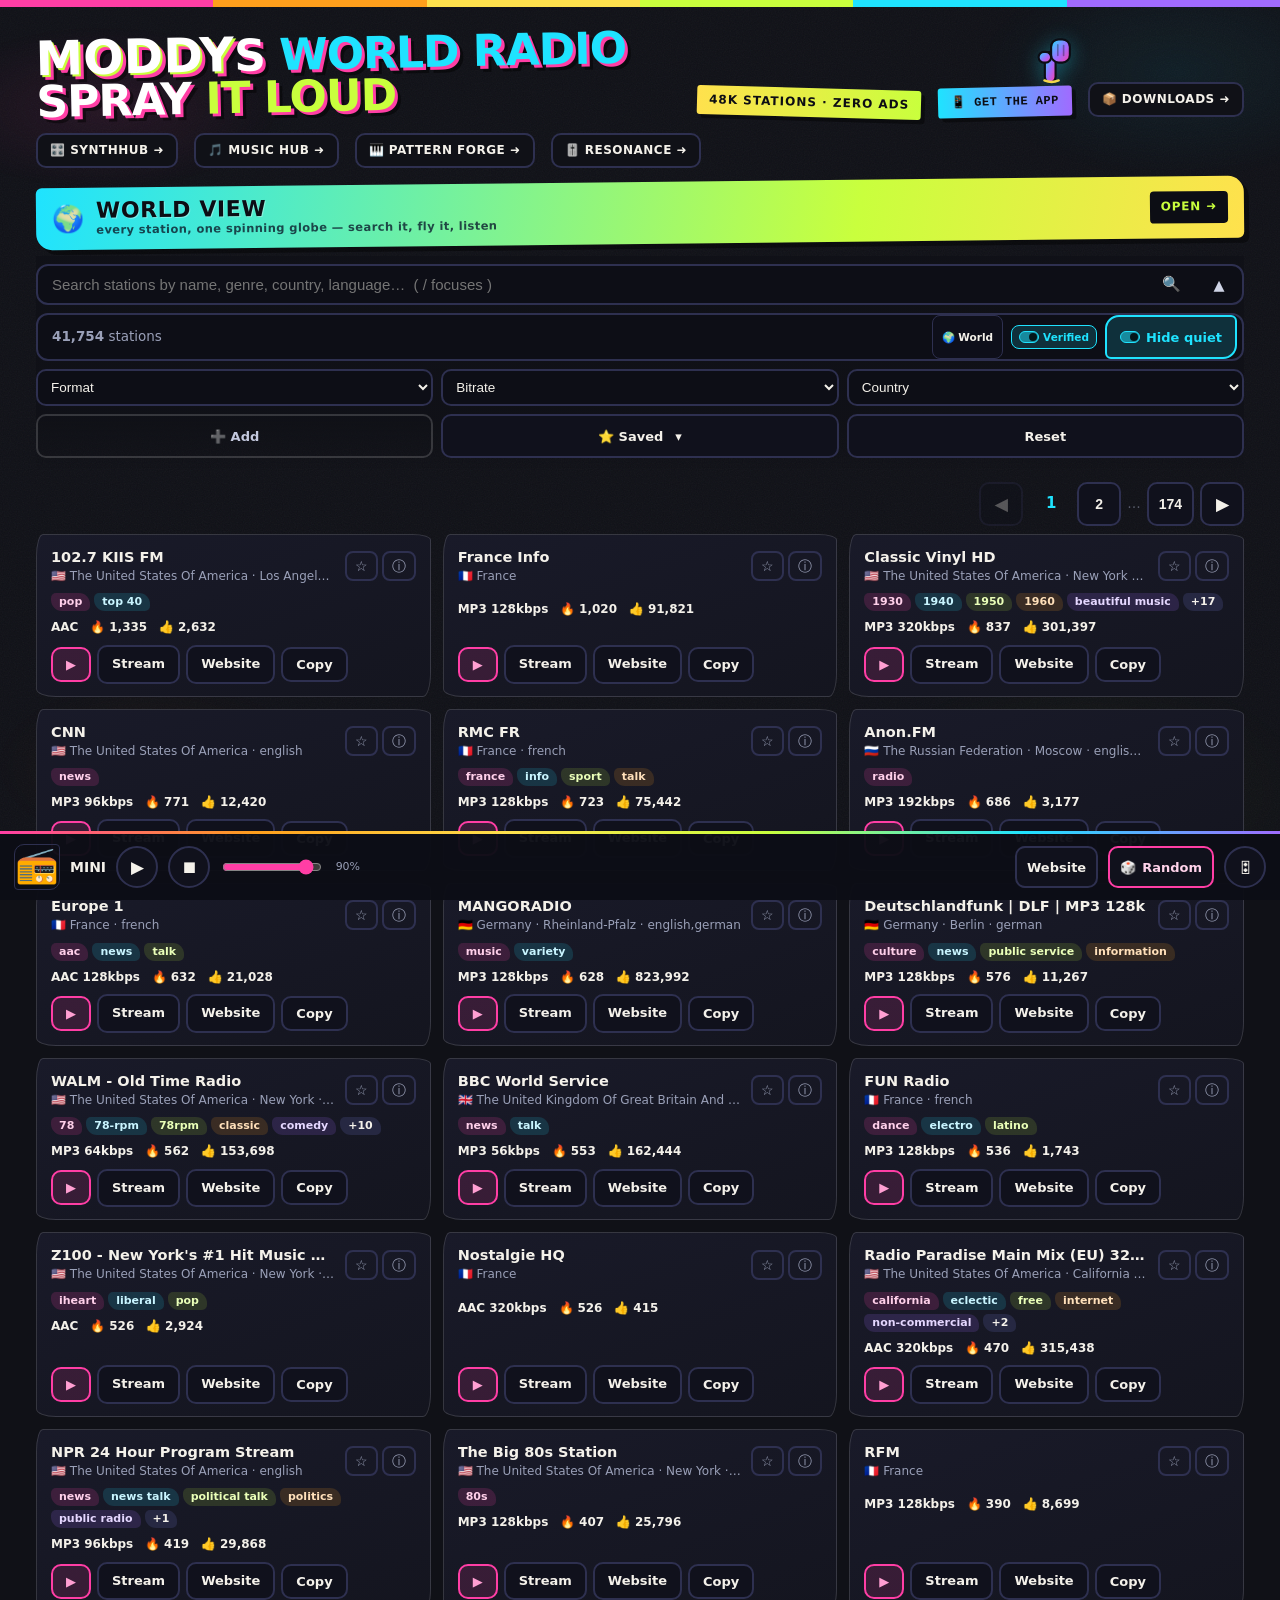
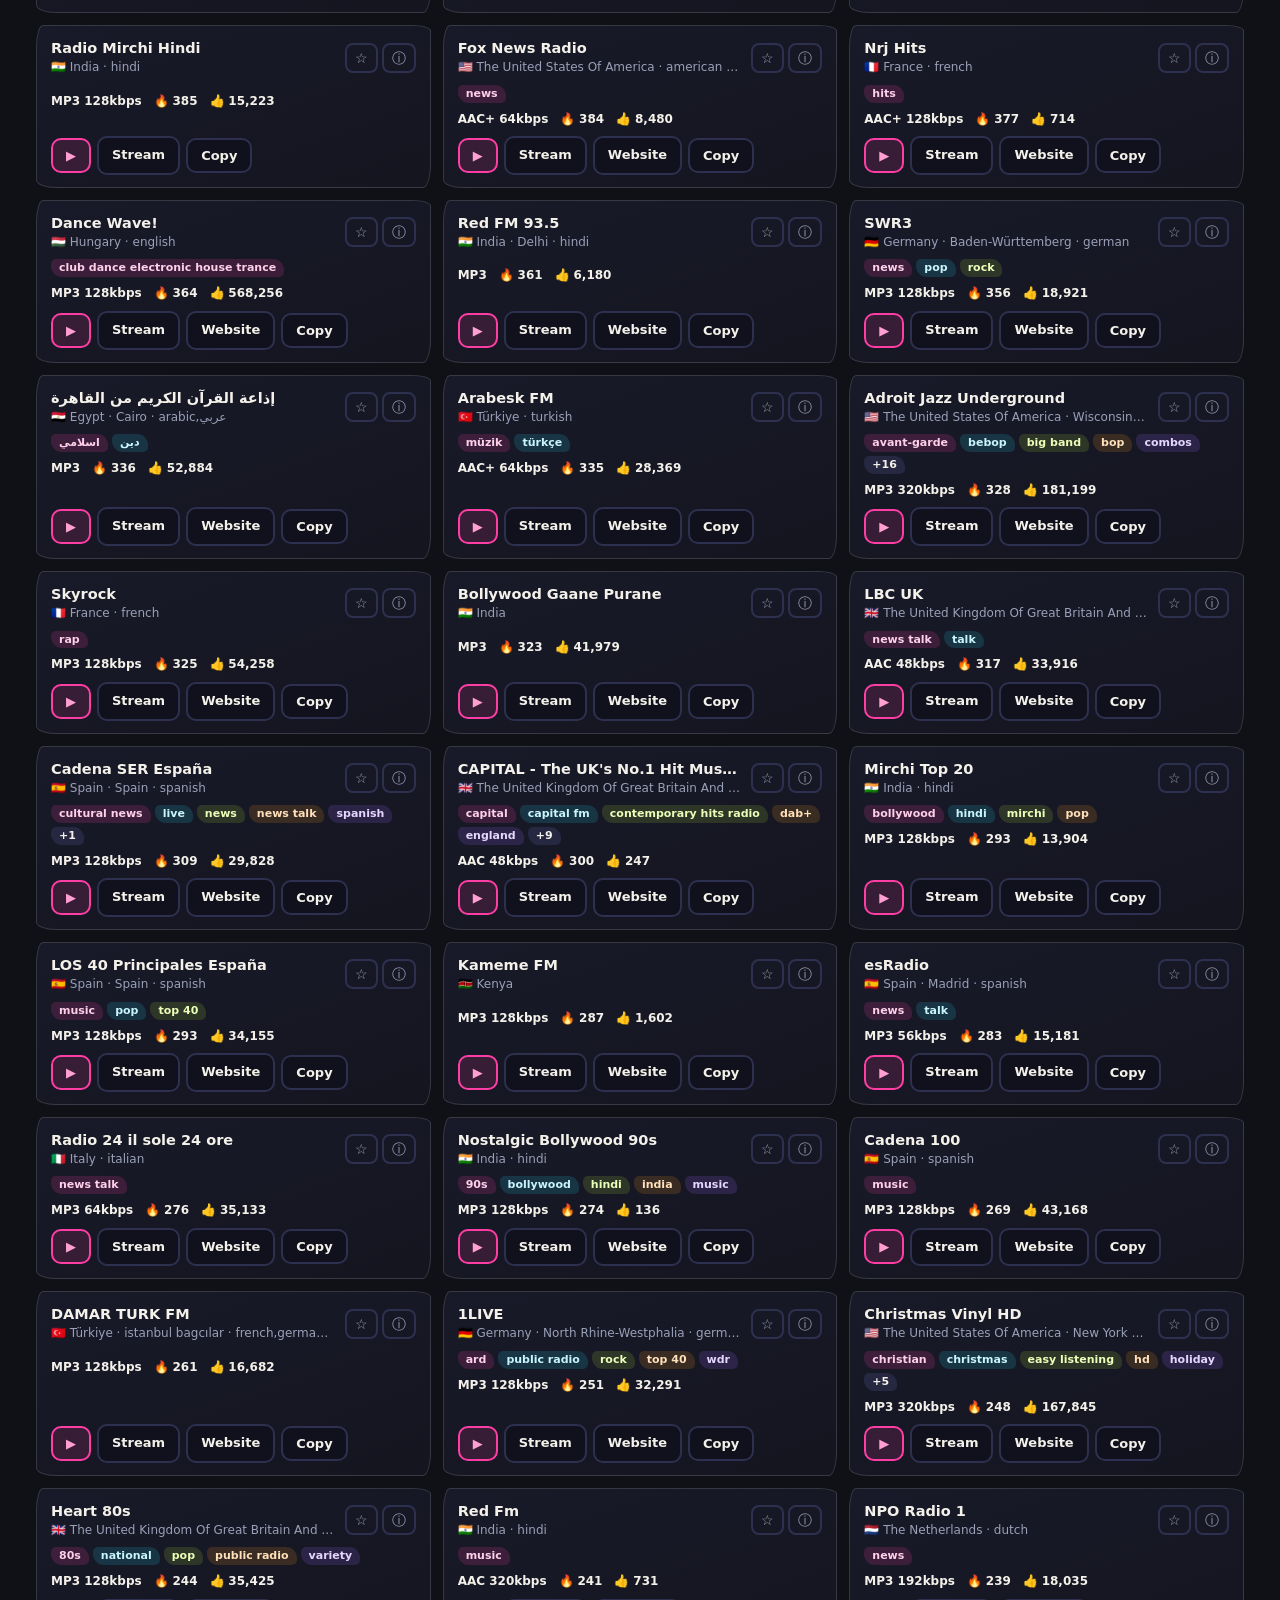
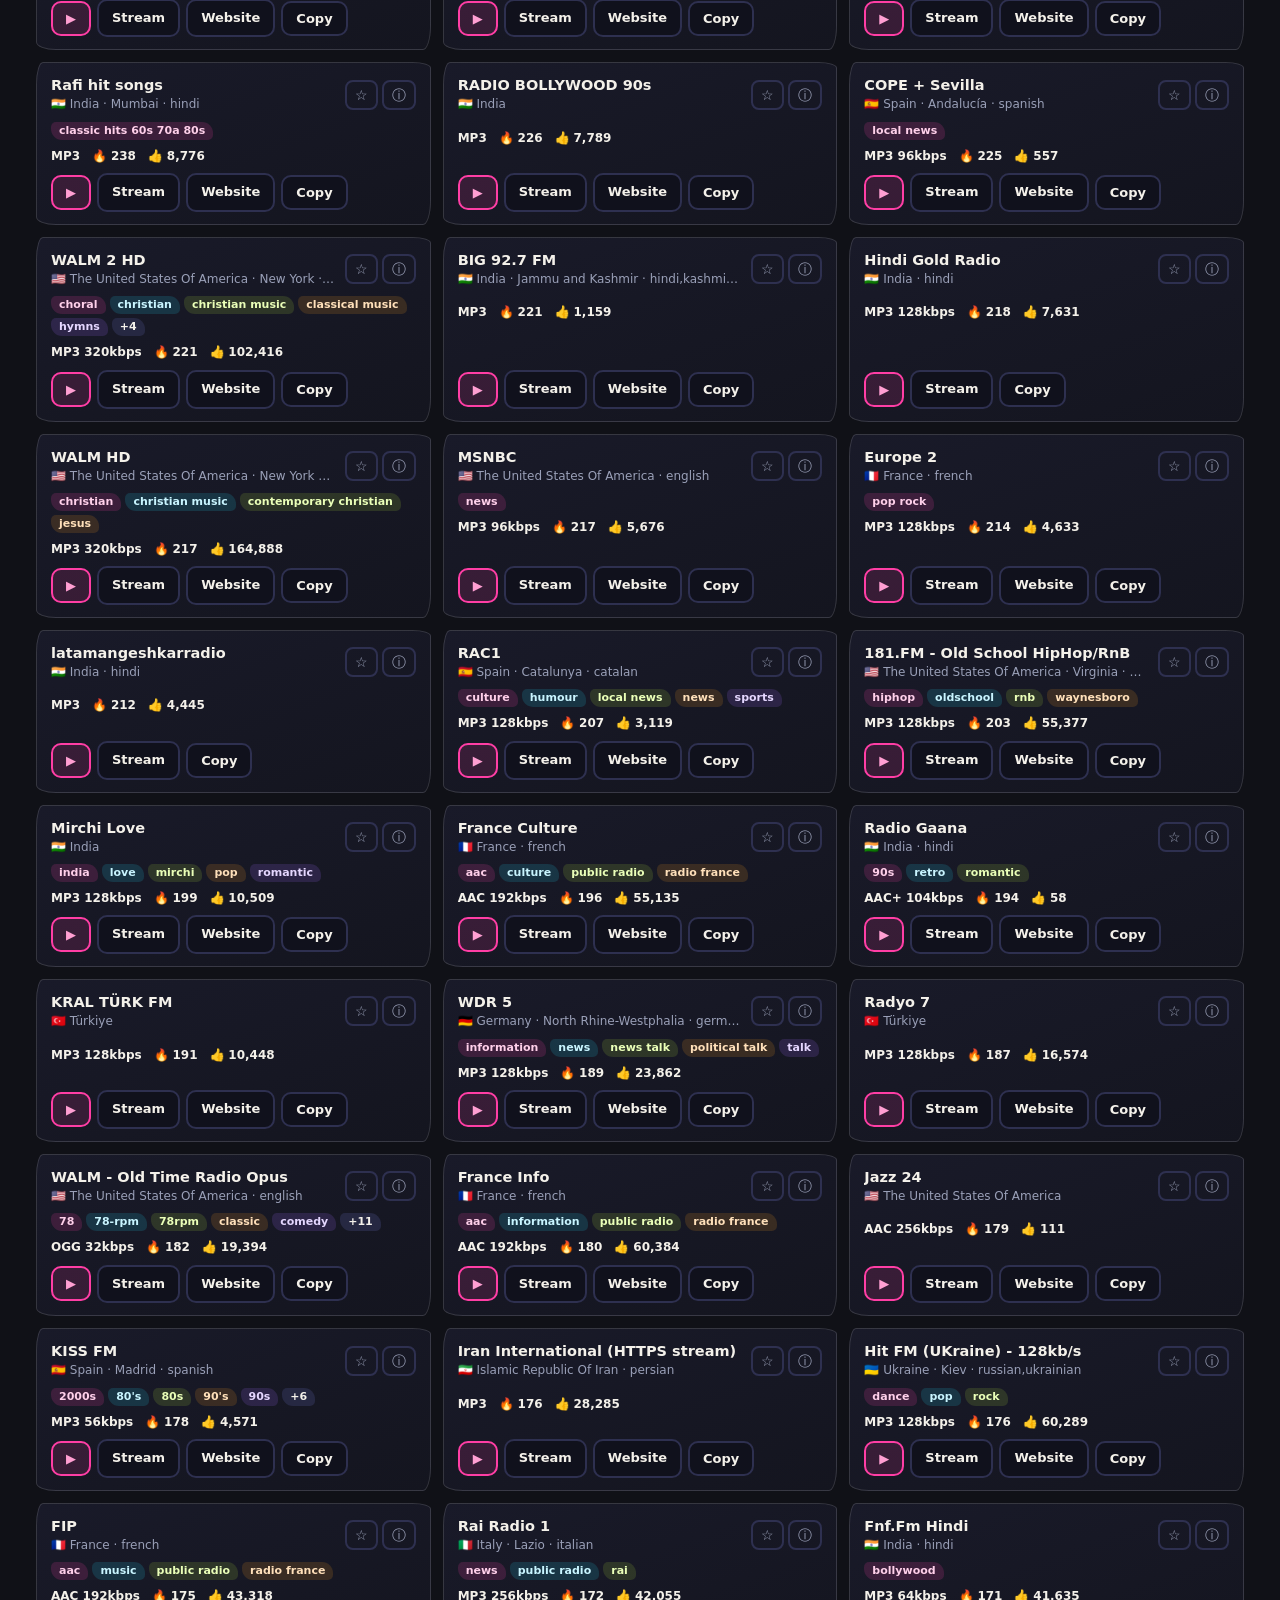
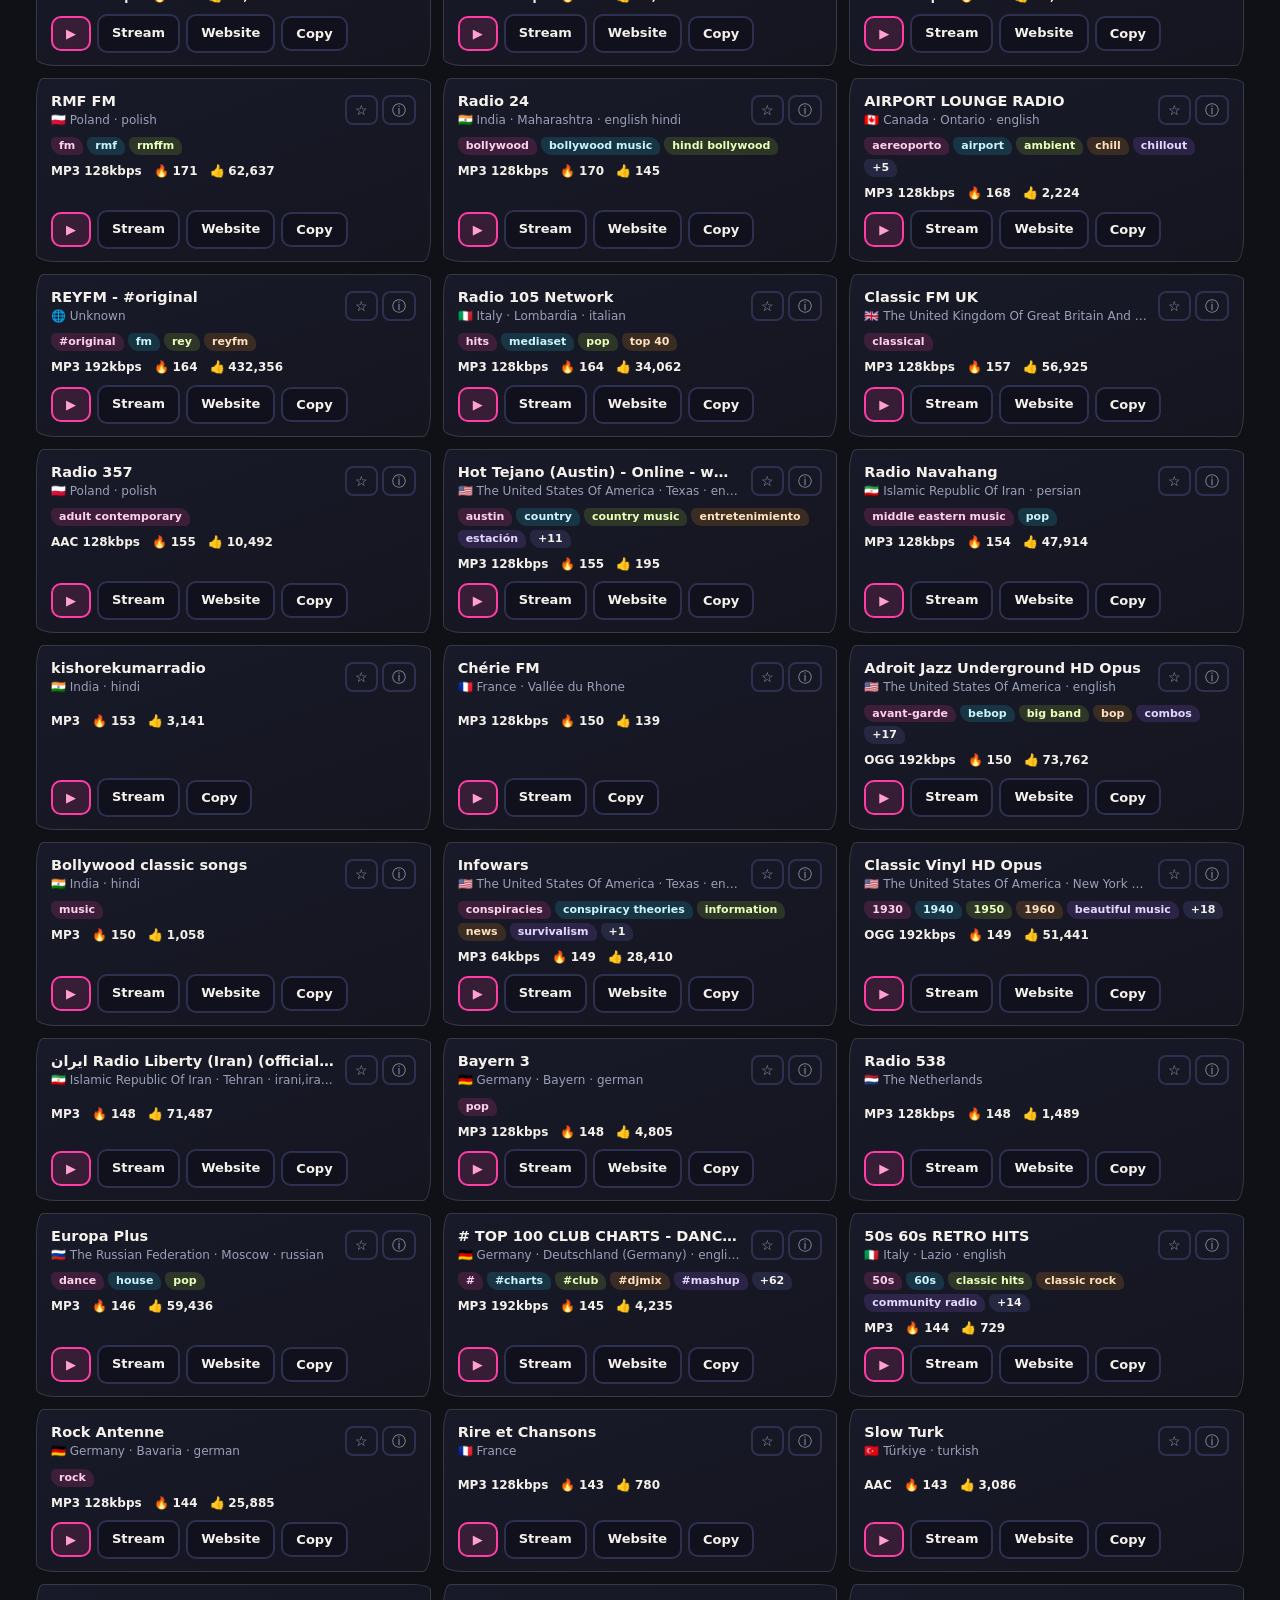
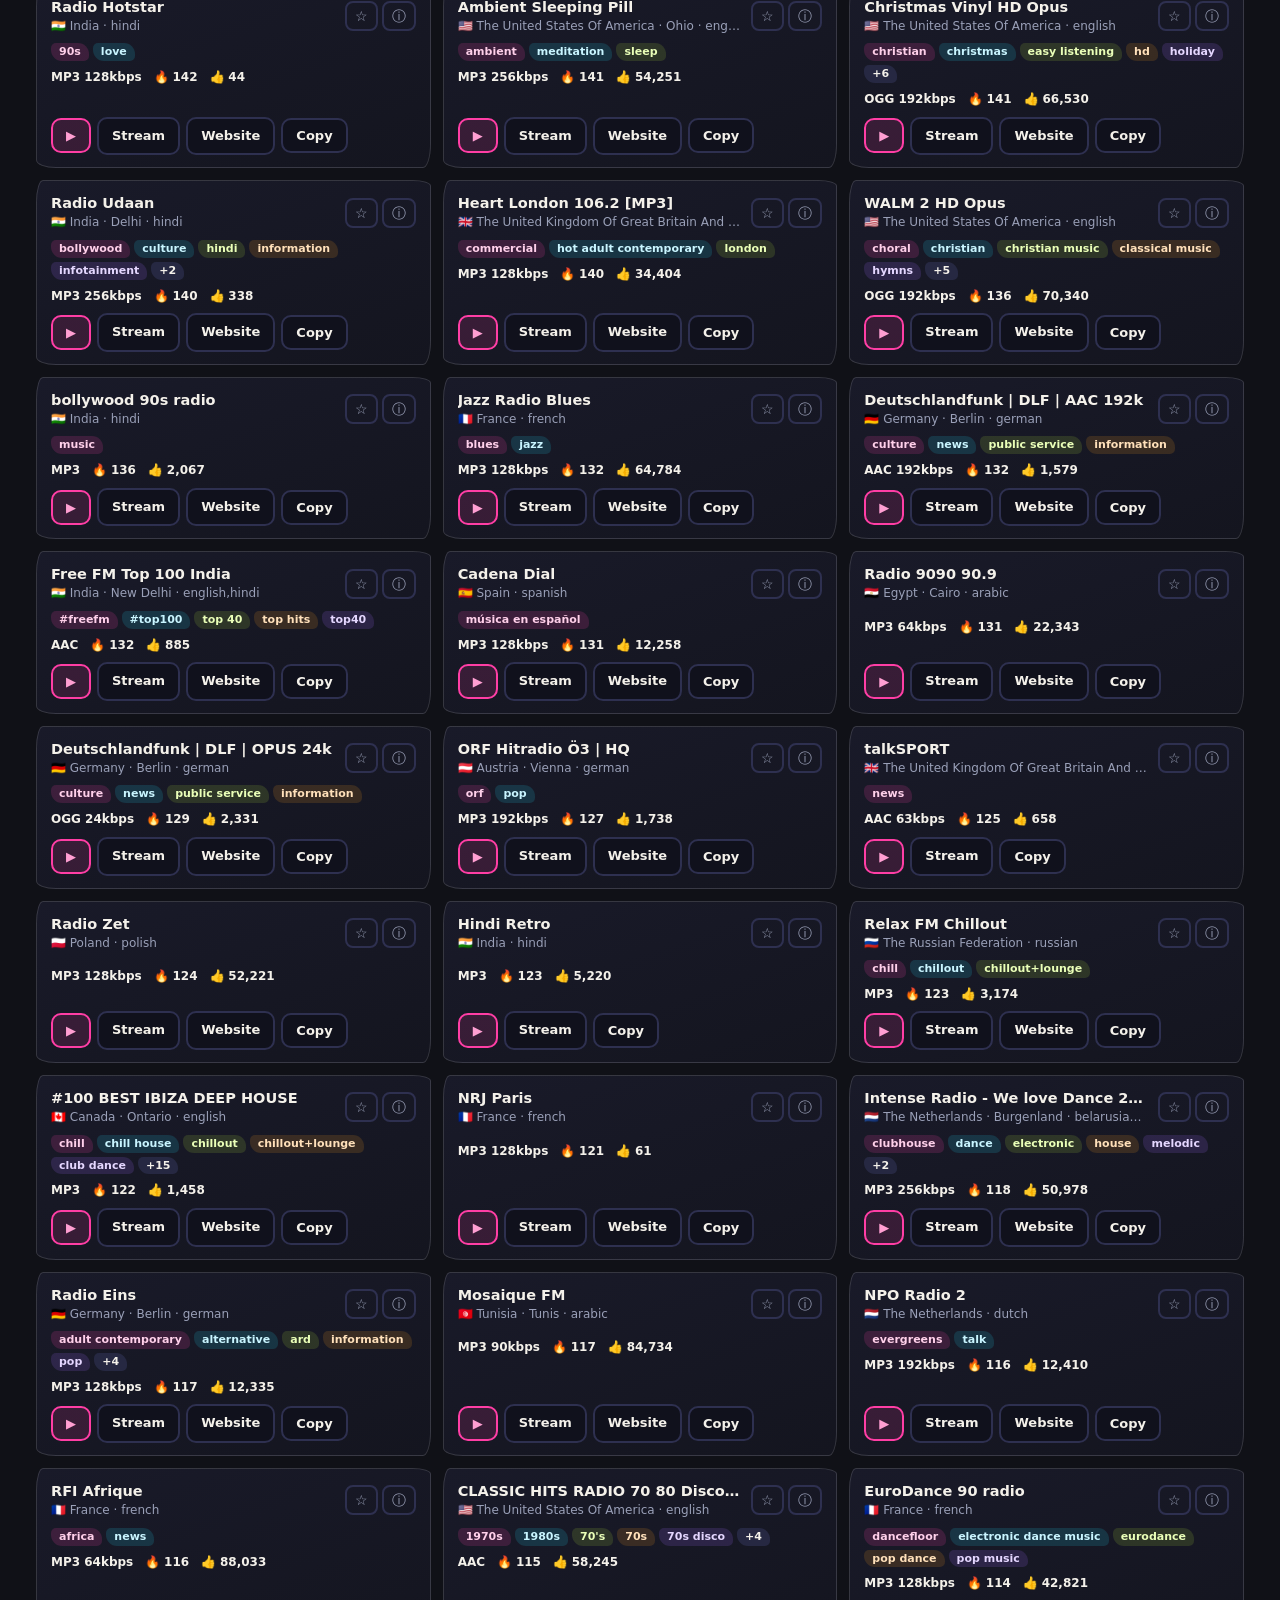
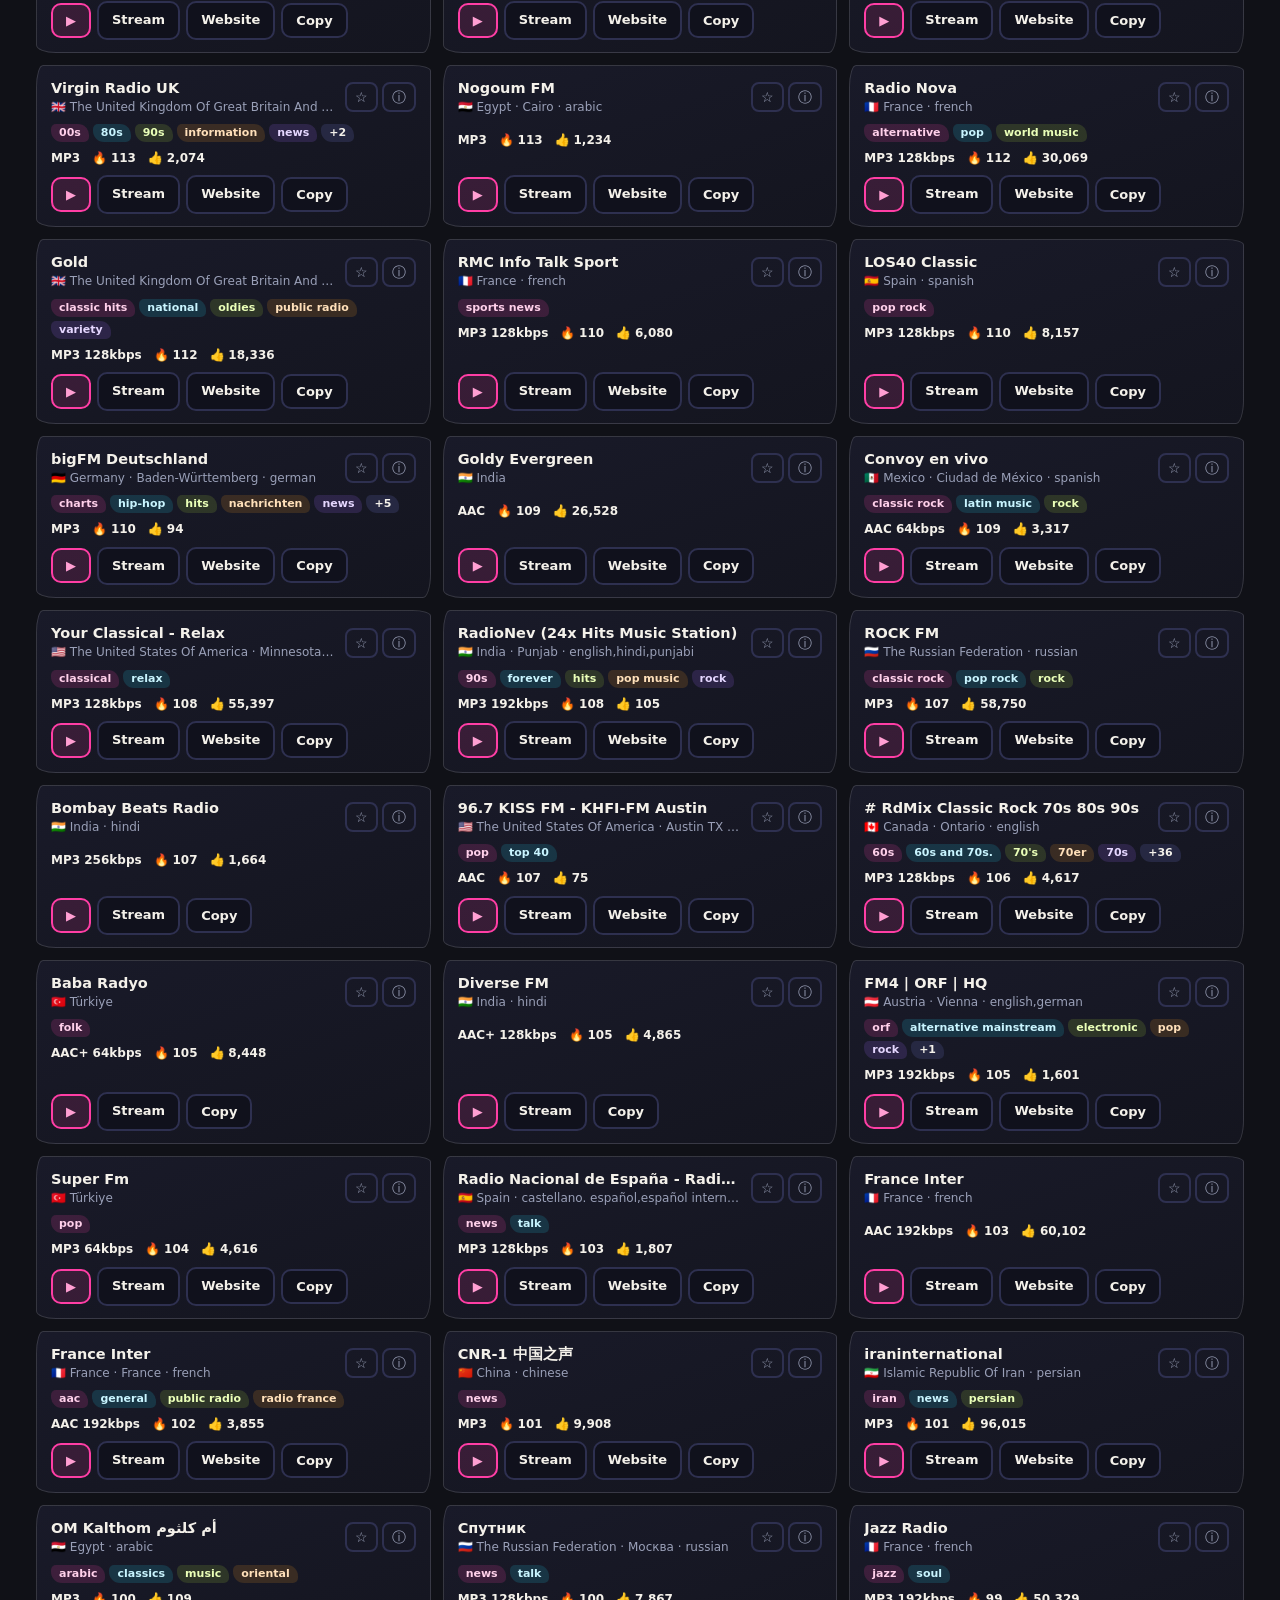
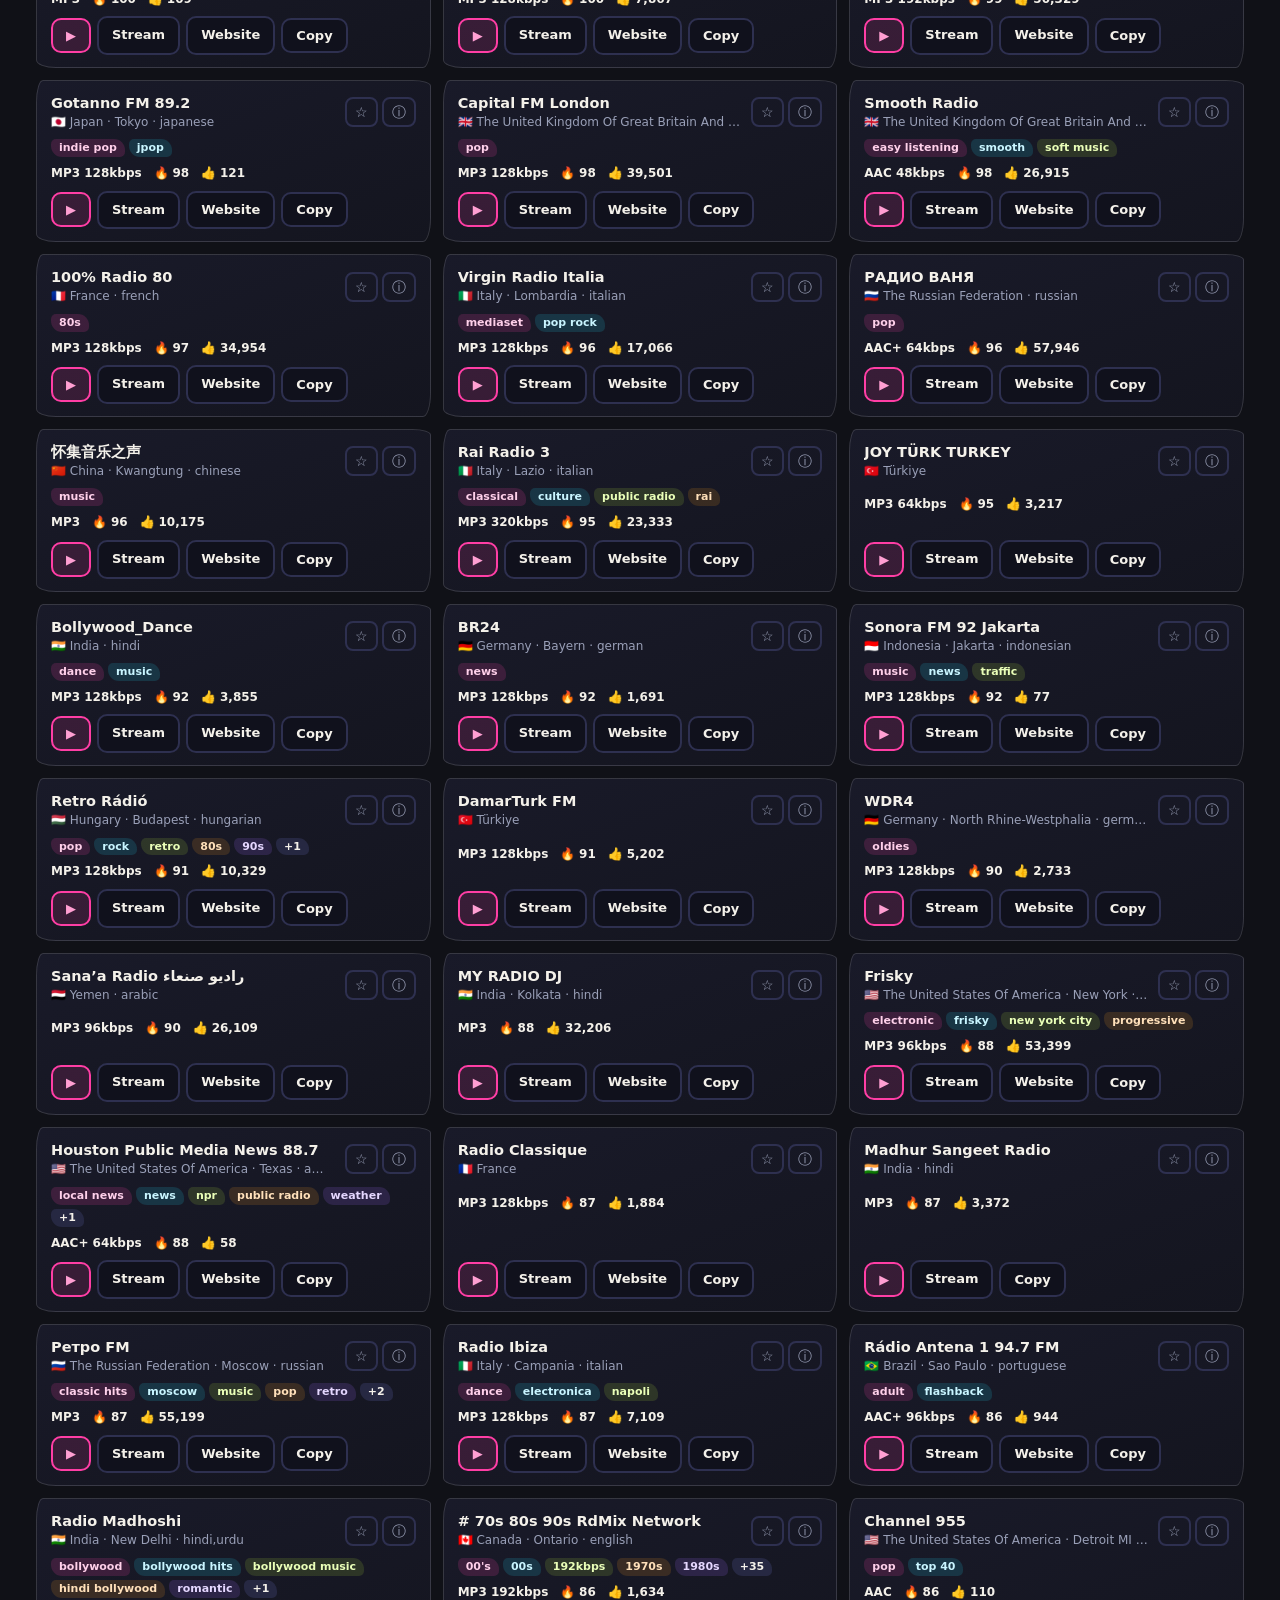
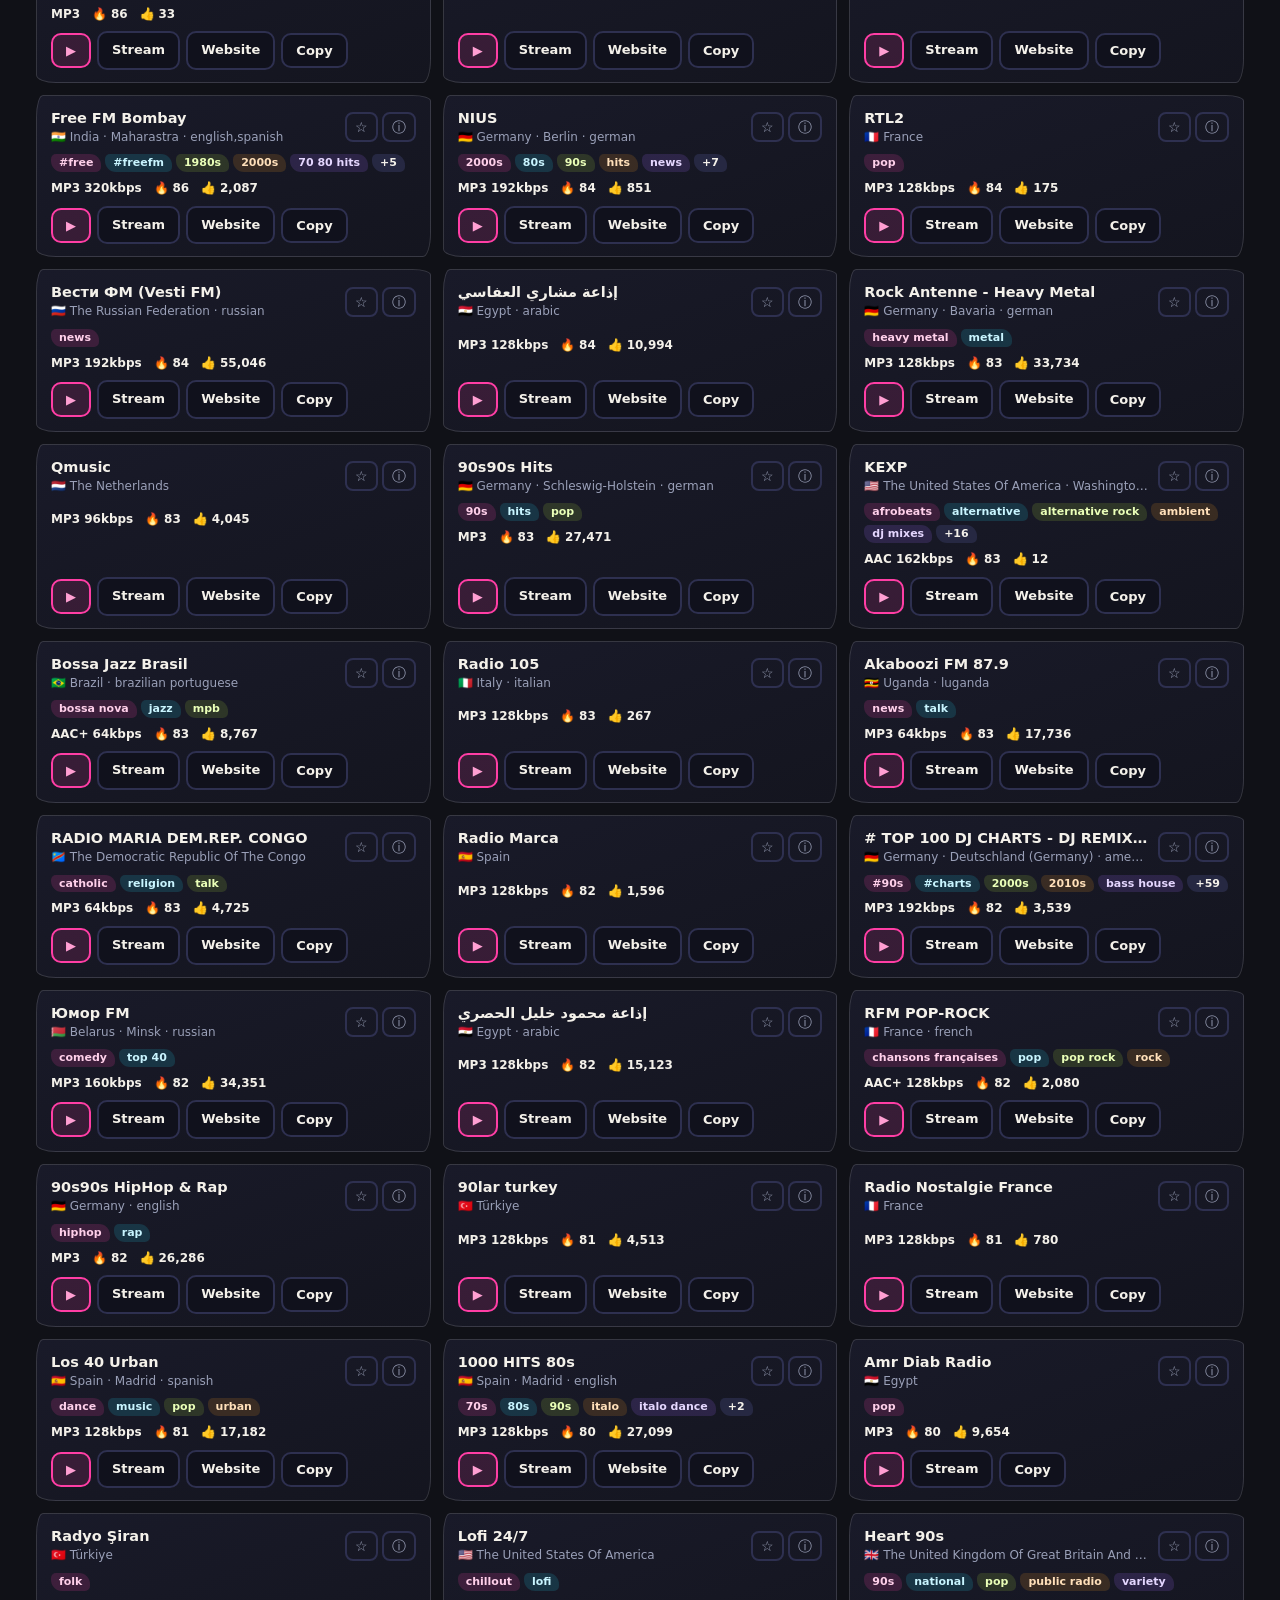
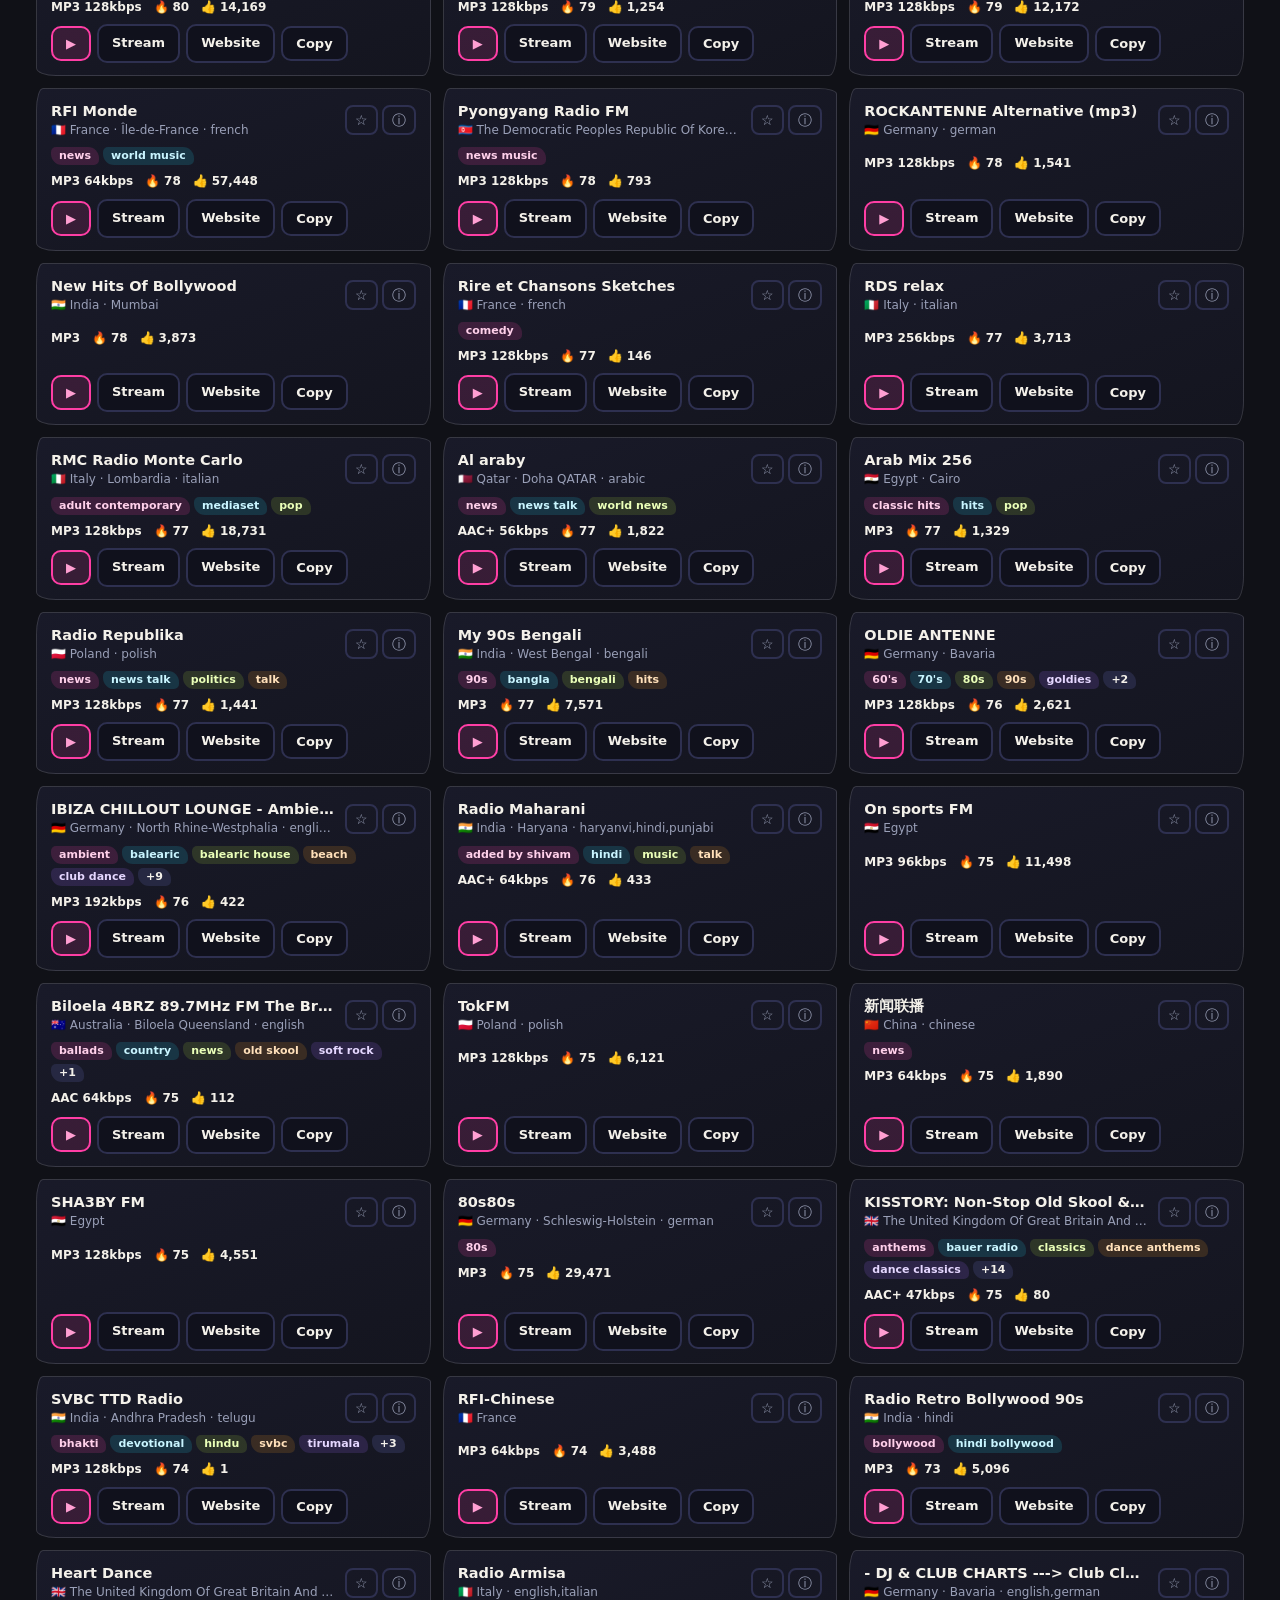
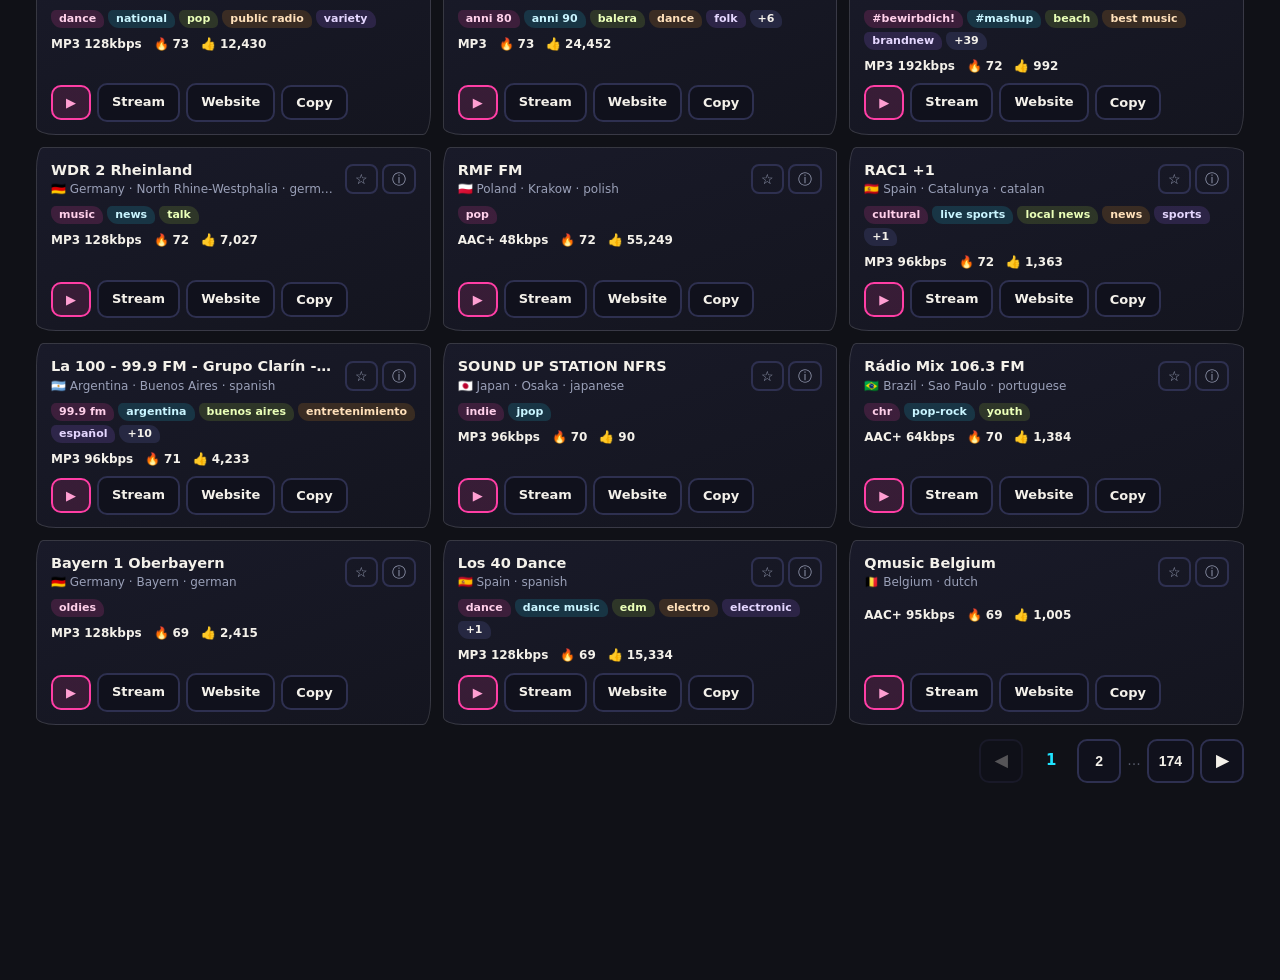
==== commit cdab43a0: "The retractable search goes site-wide: the fold chevron now rides the search field at every width On" ====
--- a/Resources/www/index.html
+++ b/Resources/www/index.html
@@ -156,9 +156,10 @@
   background:linear-gradient(180deg,rgba(16,17,23,.92) 0%,rgba(16,17,23,.92) 78%,transparent)}
 /* min-width:0 overrides the intrinsic minimum an input gets from its placeholder text, which was
    wide enough to claim a whole line of the toolbar on a desktop and push everything else down.
-   The right padding is the field's own control corner - the go magnifier (and, on a phone, the
-   fold chevron) ride there: .qbtn below. 52px = 4px inset + a 42px button + 6px of air. */
-#q{flex:1 1 300px;min-width:220px;background:#0d0e16;border:2px solid var(--line);color:var(--tx);border-radius:12px;padding:10px 52px 10px 14px;font-size:15px;outline:none;transition:border-color .12s,box-shadow .12s}
+   The right padding is the field's own control corner - the go magnifier and the fold chevron
+   ride there at every width: .qbtn below. 100px = the fold's 42px + the magnifier's 42px +
+   insets and air. */
+#q{flex:1 1 300px;min-width:220px;background:#0d0e16;border:2px solid var(--line);color:var(--tx);border-radius:12px;padding:10px 100px 10px 14px;font-size:15px;outline:none;transition:border-color .12s,box-shadow .12s}
 #q:focus{border-color:var(--cyan);box-shadow:0 0 0 3px rgba(31,227,255,.18)}
 select{background:#0d0e16;border:2px solid var(--line);color:var(--tx);border-radius:10px;padding:8px 9px;font-size:13.5px;outline:none;max-width:220px}
 select:focus{border-color:var(--purp)}
@@ -168,16 +169,23 @@
    minimum, and the whole page ends up wider than a narrow phone can show. */
 .searchwrap{position:relative;display:flex;align-items:center;flex:1 1 100%;min-width:0}
 /* The field's own two controls, inside its right end: the 🔍 go button (commits the search
-   exactly like the keyboard's search key - the affordance a phone user expects to see) and the
-   ▾/▴ fold chevron that tucks the toolbar's lower rows away (phones only, see the ≤720px
-   block). Both are real buttons overlaid on the field, so the field keeps its full width. */
+   exactly like the keyboard's search key) and the ▾/▴ fold chevron - the retractable search
+   module, the reader's toggle at EVERY width (his ask, 2026-10-15 night; a committed search
+   folds it for you on a phone). Both are real buttons overlaid on the field, so the field
+   keeps its full width. */
 .qbtn{position:absolute;top:3px;bottom:3px;width:42px;display:inline-flex;align-items:center;justify-content:center;
   border:none;background:none;color:var(--mut);font-size:15px;line-height:1;cursor:pointer;border-radius:10px;padding:0;font-family:inherit}
 .qbtn:hover,.qbtn:focus-visible{color:var(--cyan);background:rgba(31,227,255,.1)}
 #btnFold:hover,#btnFold:focus-visible{color:var(--cyan)}   /* the id out-specifies .qbtn:hover */
 .qbtn:active{transform:translateY(1px)}
-#btnQGo{right:4px}
-#btnFold{right:4px;display:none;font-size:22px;color:#cfd4e6}   /* phones only - the ≤720px block shows it; a bare small-triangle glyph needs the extra size and a lighter ink */
+#btnQGo{right:52px}
+#btnFold{right:4px;font-size:22px;color:#cfd4e6}   /* the corner, at every width - a bare small-triangle glyph needs the extra size and a lighter ink */
+/* Folded: the stations bar, the Format/Bitrate/Country selects and Add/Saved/Reset step aside;
+   the search field itself stays. applyFold() applies the class when the stored choice says so -
+   the choice is the user's everywhere; only the auto-fold on a committed search is phone-gated
+   (≤720px, foldPhone()). */
+body.toolfold .countrow,
+body.toolfold .tbgrid{display:none}
 /* Every toolbar control is a finger target: the toolbar is where a mis-tap costs you the thing
    you were reading. */
 .toolbar .btn{min-height:44px}
@@ -597,20 +605,6 @@
   #globeLegend{display:none}
   #globeActs .btn{padding:6px 9px;font-size:11.5px}
 }
-/* ---- the foldable search module (his ask, 2026-10-15) ----
-   On a phone the ▾ in the search field folds the toolbar's lower three rows away - the
-   stations bar, the Format/Bitrate/Country selects and Add/Saved/Reset - so the results own
-   the screen once a search is done; the field itself stays. applyFold() only ever applies the
-   class ≤720px (the width world.html's retractable bar uses too), but the rules are gated
-   here as well, so a stray class can never bend a wide layout. 100px of right padding on the
-   field = the fold's 42px + the go magnifier's 42px + insets and air. */
-@media(max-width:720px){
-  .toolbar #q{padding-right:100px}
-  #btnQGo{right:52px}
-  #btnFold{display:inline-flex}
-  body.toolfold .countrow,
-  body.toolfold .tbgrid{display:none}
-}
 </style>
 <link rel="apple-touch-icon" href="apple-touch-icon.png">
 <meta name="apple-mobile-web-app-title" content="World Radio">
@@ -819,8 +813,9 @@
        genres, so a second control for them only cluttered the page and fell apart in landscape.
        The DOM order IS the order on screen - flex-wrap fills the lines as the controls are written.
        The field carries its own two controls, inside its right end: the 🔍 go button (the same
-       commit as the keyboard's search key) and - on a phone - the ▾ that folds rows 2-4 away once
-       the search is done (see the foldable-search note in the script and the ≤720px block). -->
+       commit as the keyboard's search key) and the ▾ that folds rows 2-4 away when the reader
+       asks - a committed search folds it for you on a phone (see the foldable-search note in
+       the script). -->
   <div class="searchwrap">
     <input id="q" type="search" size="12" placeholder="Search stations by name, genre, country, language…  ( / focuses )" autocomplete="off">
     <button type="button" class="qbtn" id="btnQGo" aria-label="Search now" title="Search now — the same as your keyboard's search key">🔍</button>
@@ -1767,20 +1762,18 @@
 }, { passive:true });
 
 /* ---- the foldable search module (his ask, 2026-10-15) ----
-   On a phone (≤720px - the width world.html's retractable bar uses too) the ▾ in the search
-   field folds the toolbar's lower three rows away - the stations bar, the Format/Bitrate/
-   Country selects and Add/Saved/Reset - so the results get the screen once a search is done;
-   the field itself stays, it is the thing you reach for again. The ▴ brings everything back.
-   A committed search (Enter, the keyboard's go key, the field's ✕, or the 🔍 beside it) folds
-   it automatically on a phone, exactly like world.html's bar does. The choice sticks per
-   device (rbg "foldbar"); above 720px the class is never applied and the button is hidden in
-   CSS, so a desktop can never see a folded toolbar. Folding re-measures the chrome, so the
-   quick bar's --tbh budget follows the shorter toolbar. */
+   The ▾ in the search field folds the toolbar's lower three rows away - the stations bar, the
+   Format/Bitrate/Country selects and Add/Saved/Reset - so the results get the screen; the
+   field itself stays, it is the thing you reach for again. The ▴ brings everything back. Live
+   at every width: on a phone a committed search folds it for you (foldPhone, ≤720px - the
+   width world.html's retractable bar uses too), and on the wider site it is strictly the
+   reader's toggle. The choice sticks per device (rbg "foldbar"). Folding re-measures the
+   chrome, so the quick bar's --tbh budget follows the shorter toolbar. */
 function foldNarrow(){ try{ return matchMedia("(max-width: 720px)").matches; }catch(e){ return window.innerWidth <= 720; } }
 function foldStored(){ const v = ls.get("foldbar", null); return v === null ? null : !!v; }
 function foldActive(){ return document.body.classList.contains("toolfold"); }
 function applyFold(){
-  const f = foldNarrow() && foldStored() === true;
+  const f = foldStored() === true;
   document.body.classList.toggle("toolfold", f);
   const b = $("#btnFold"); if(!b) return;
   b.textContent = f ? "▾" : "▴";
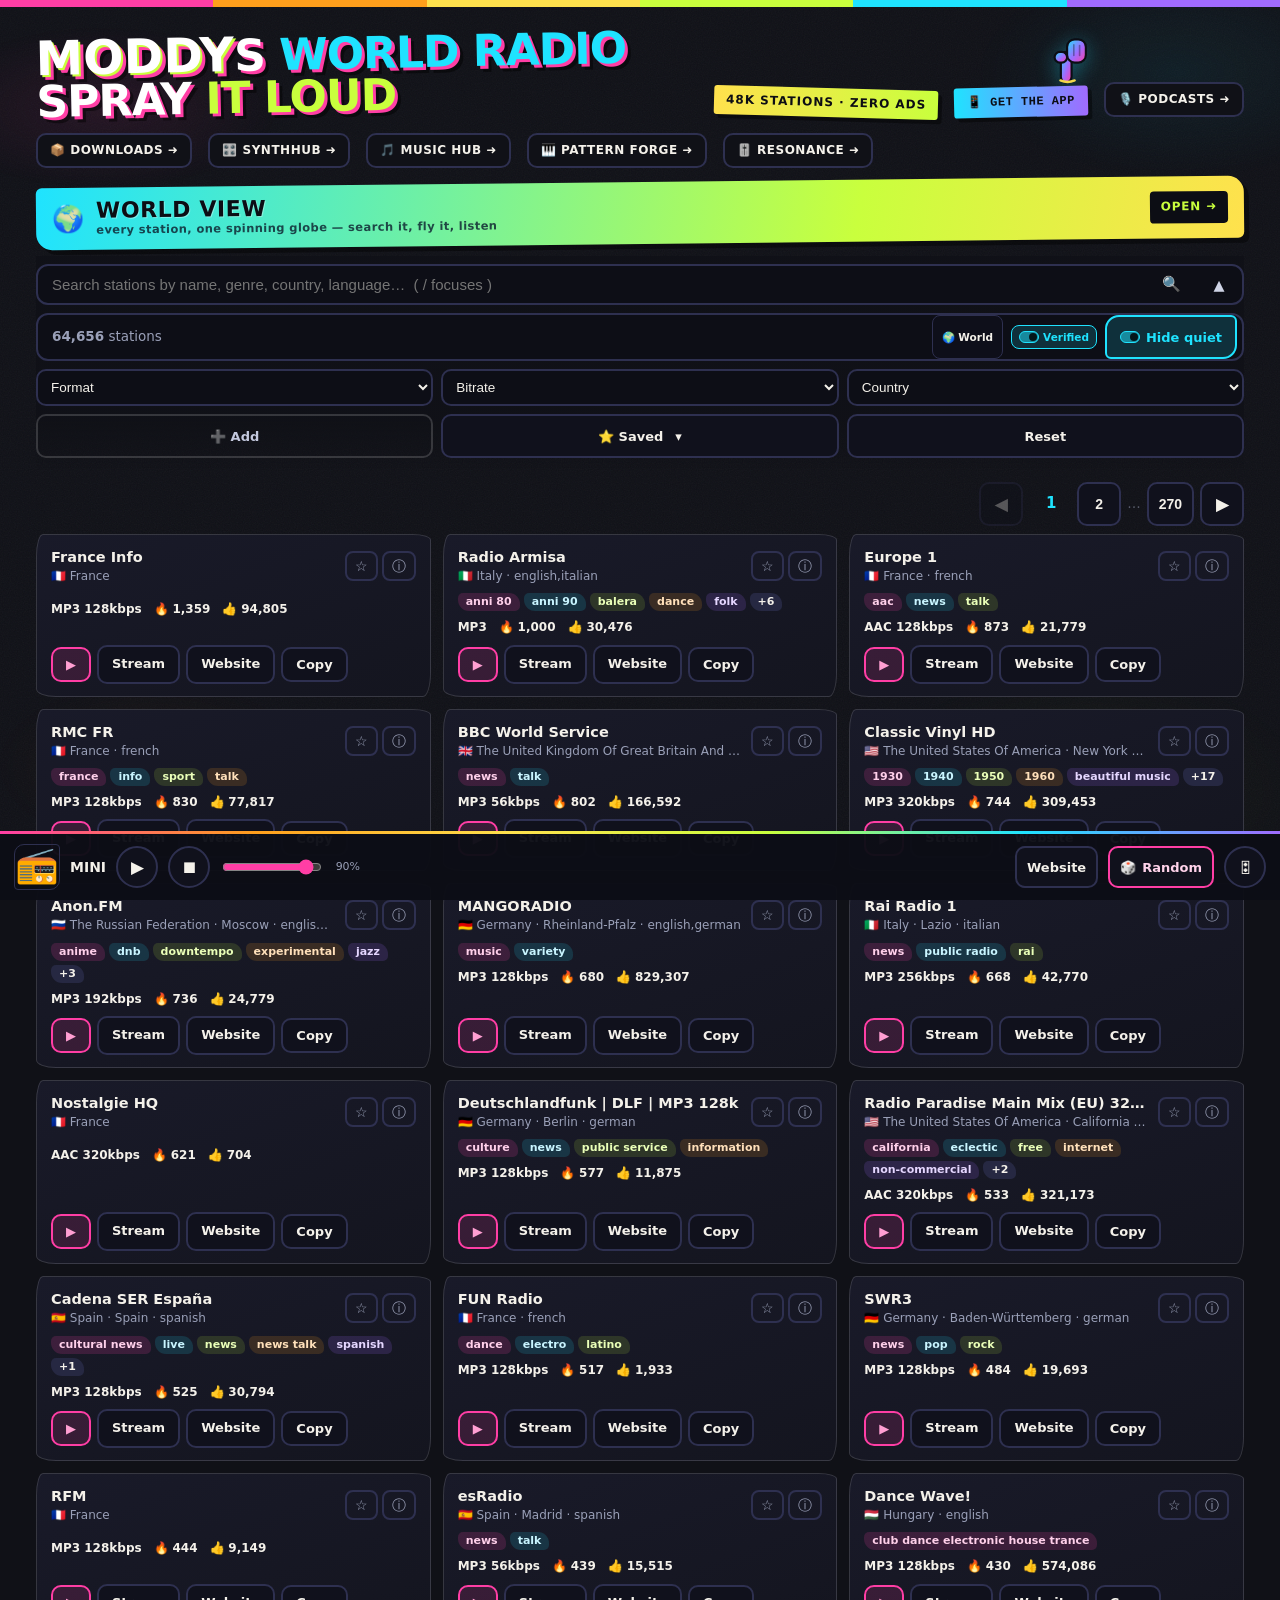
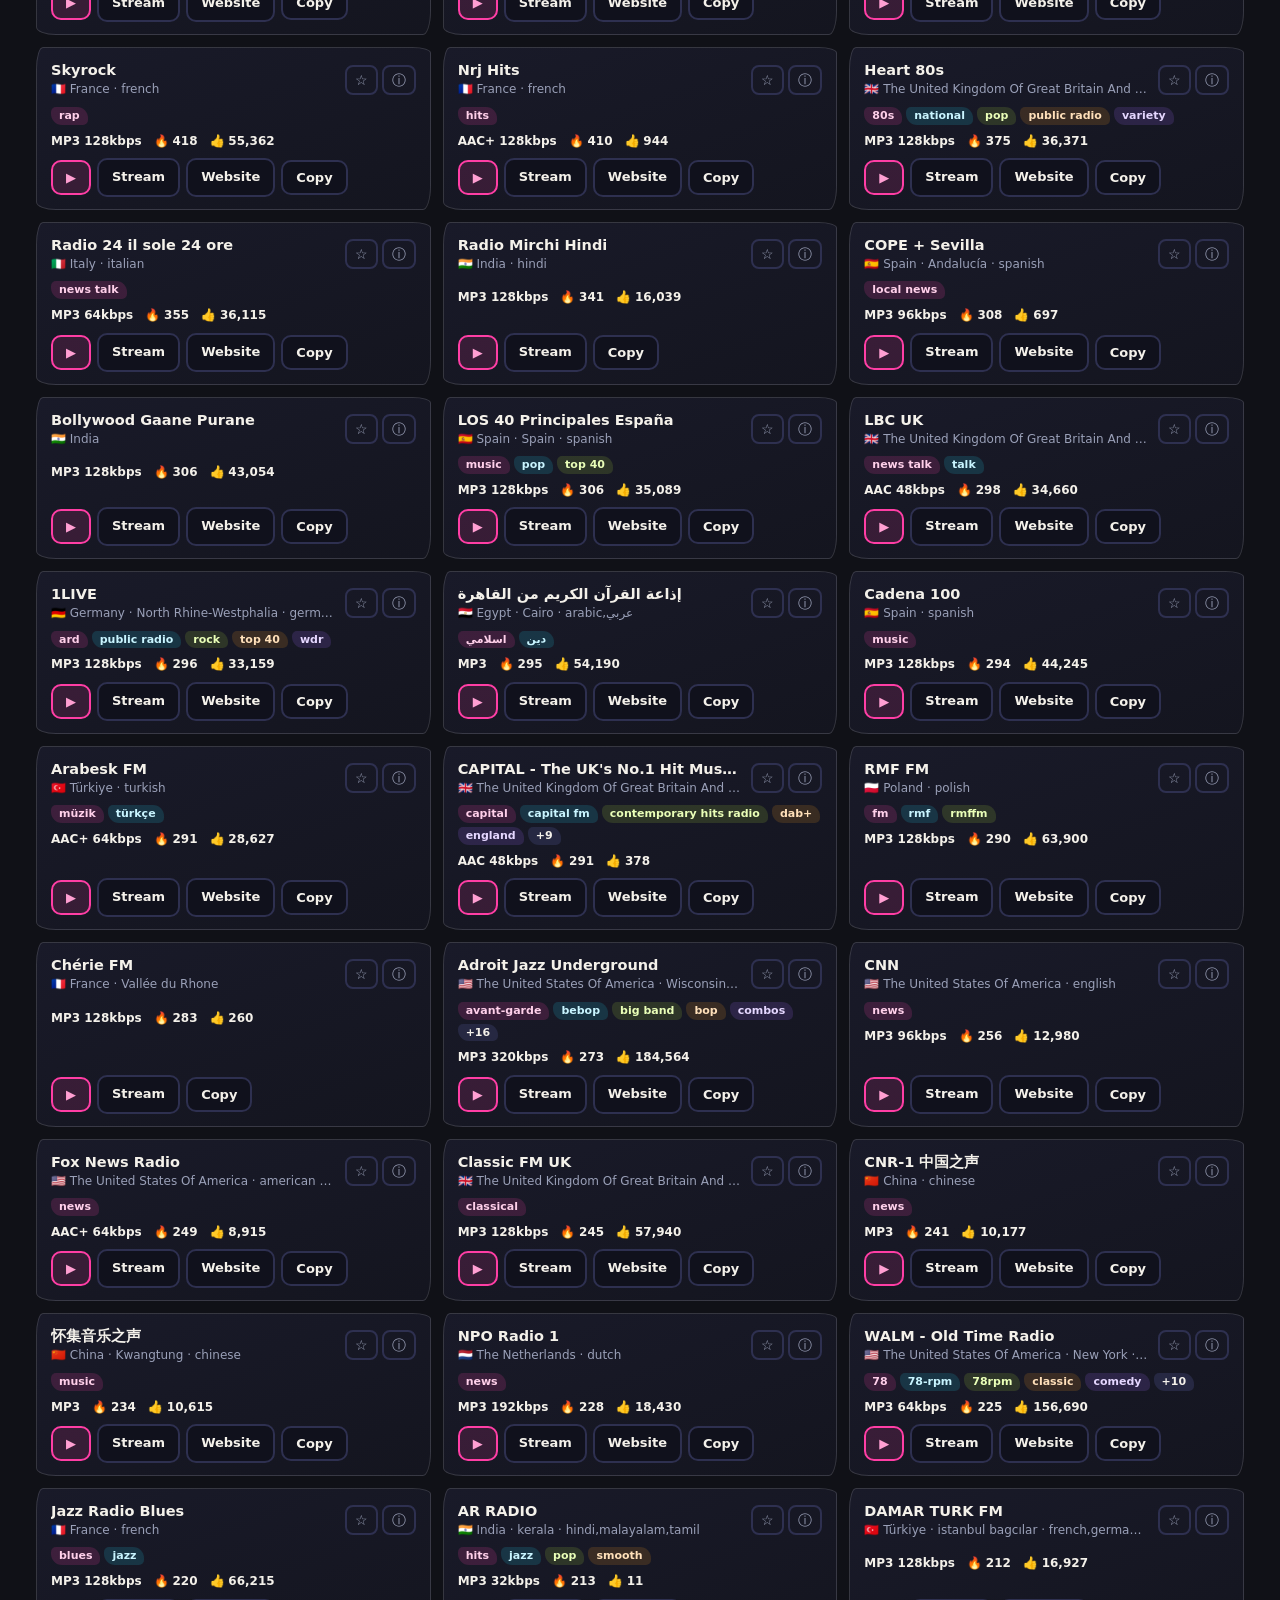
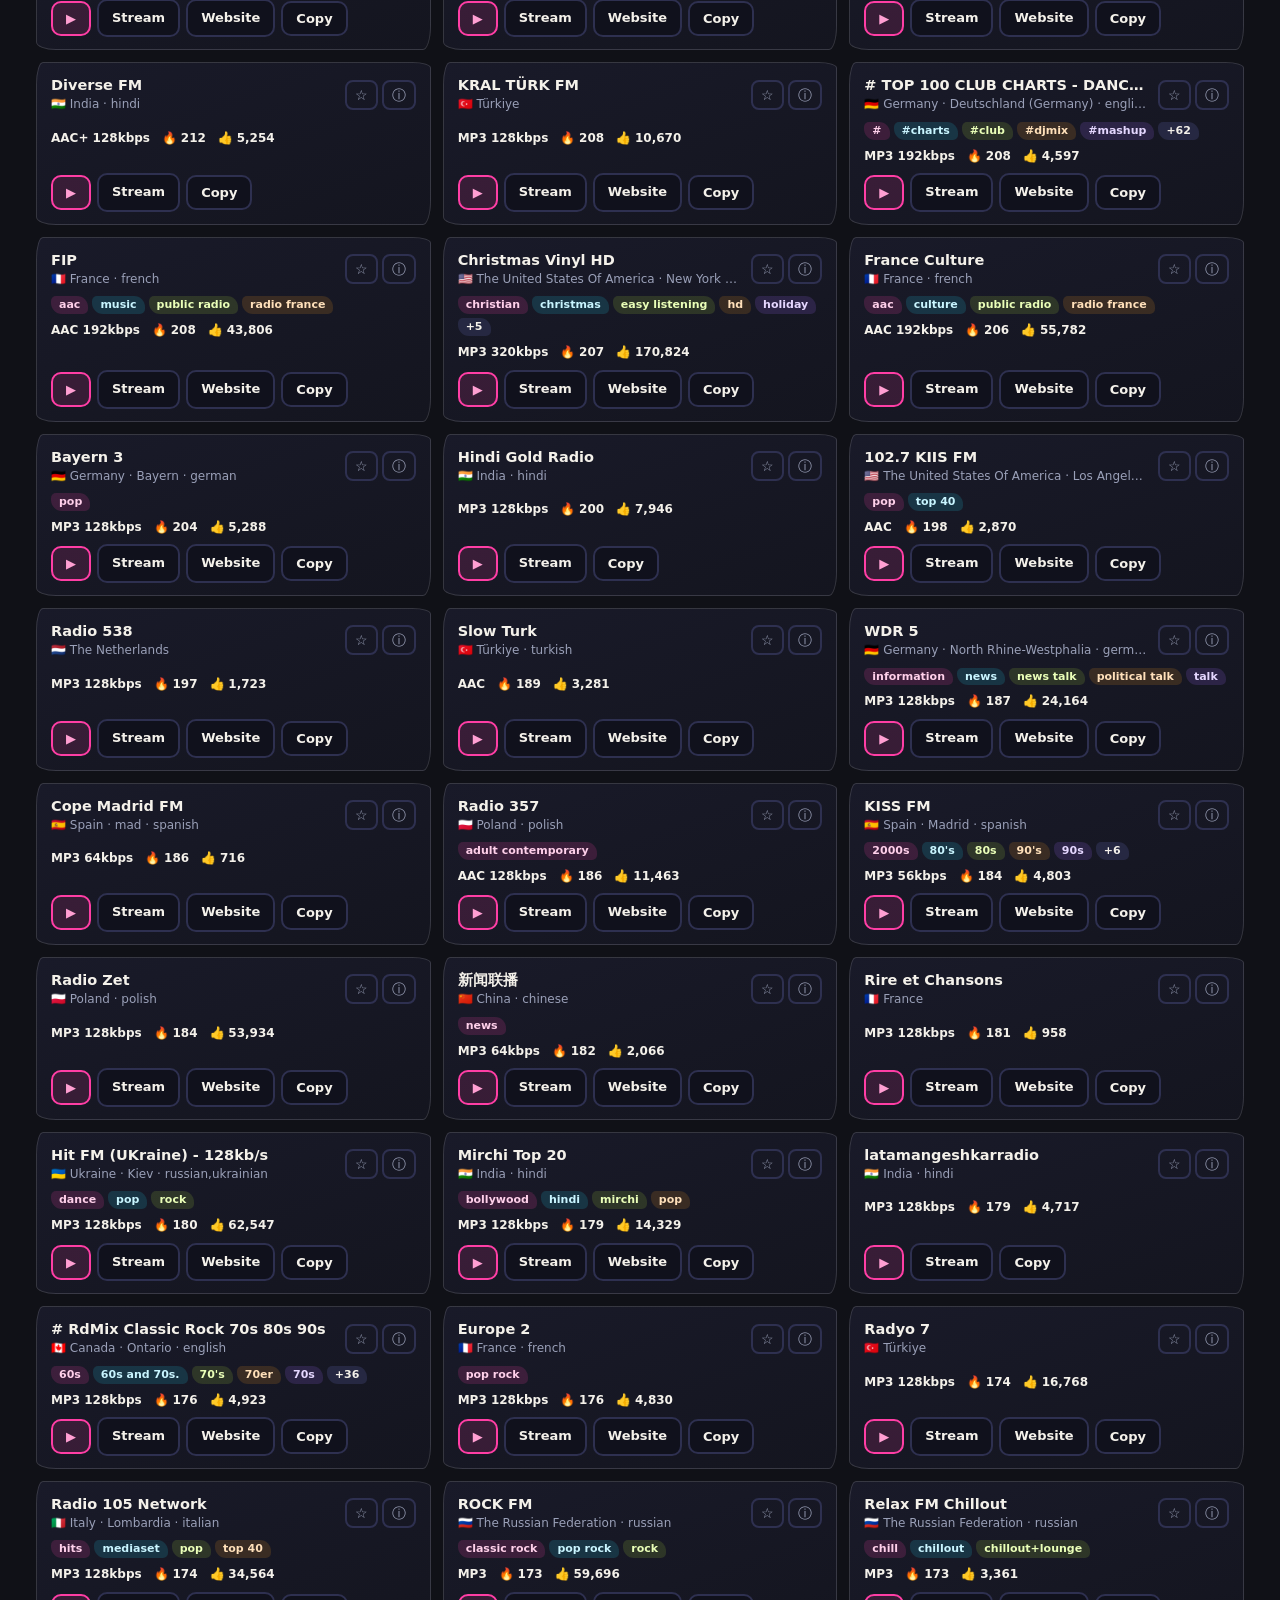
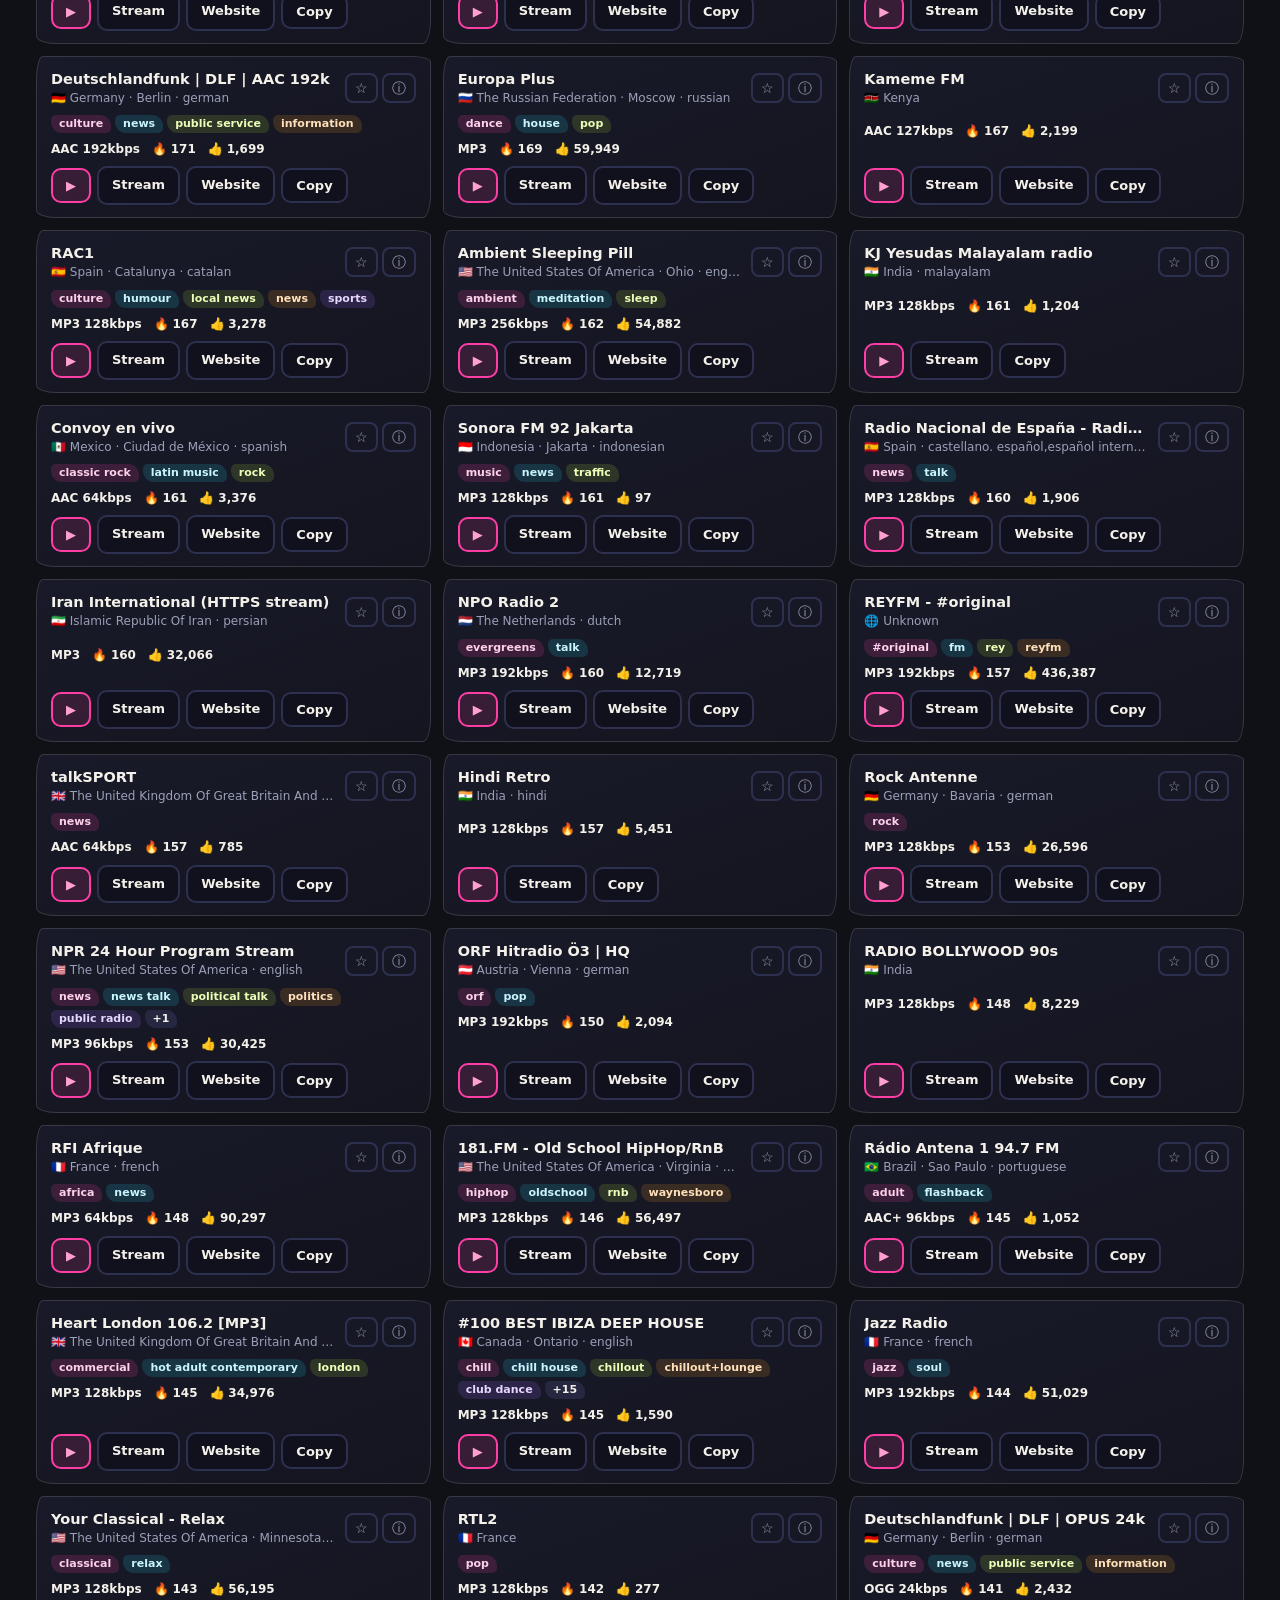
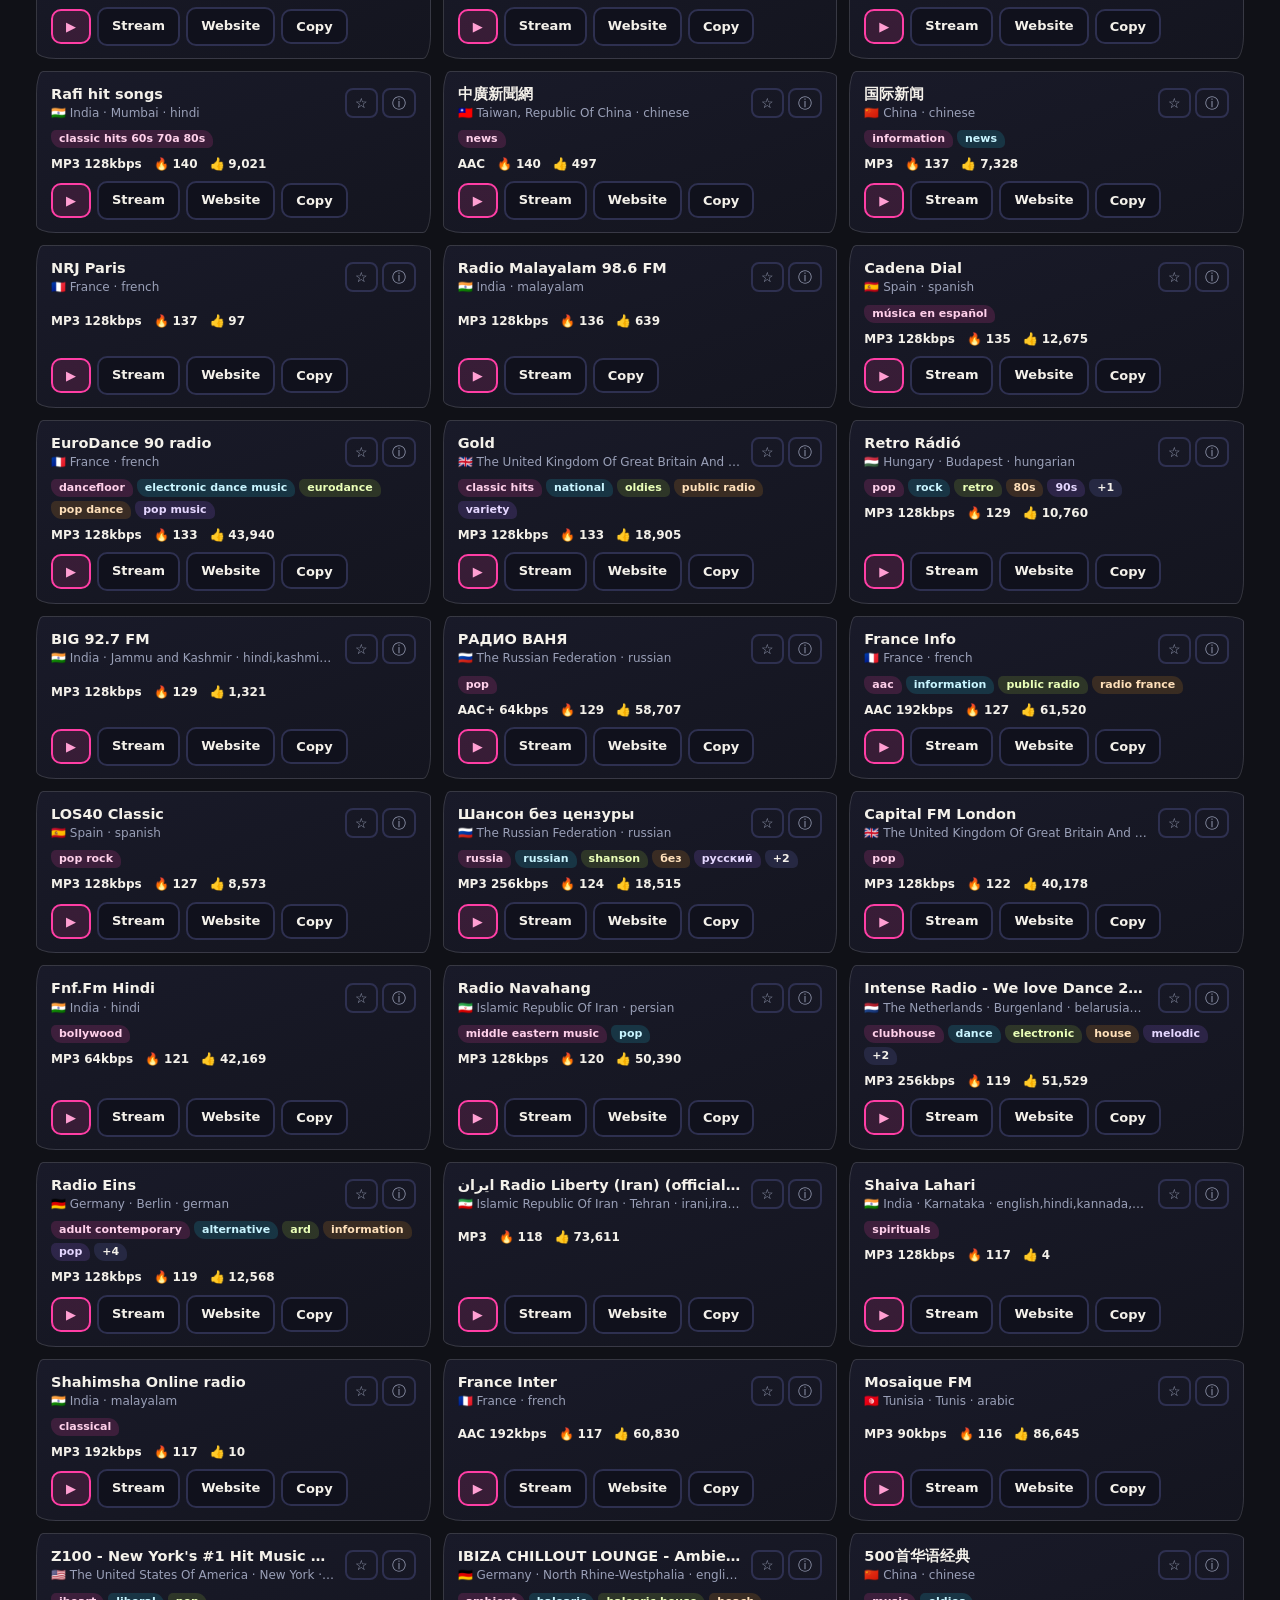
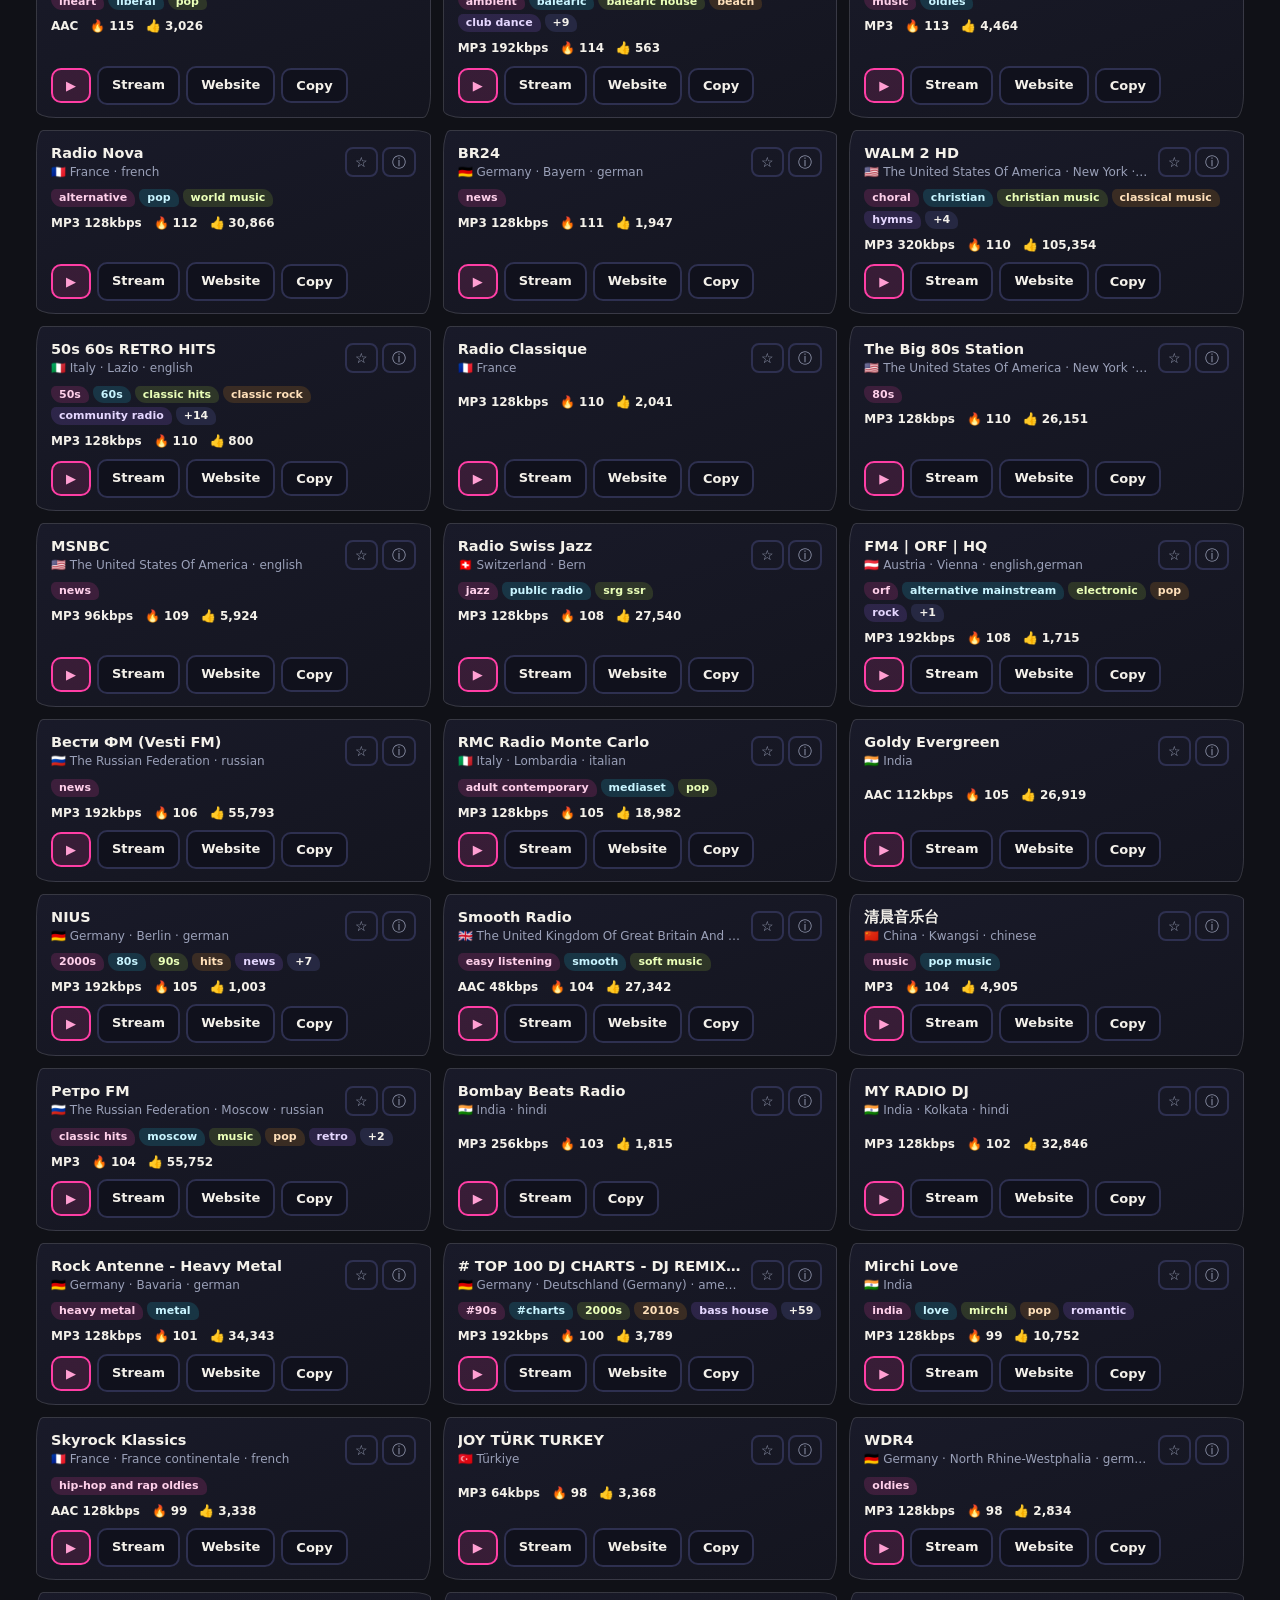
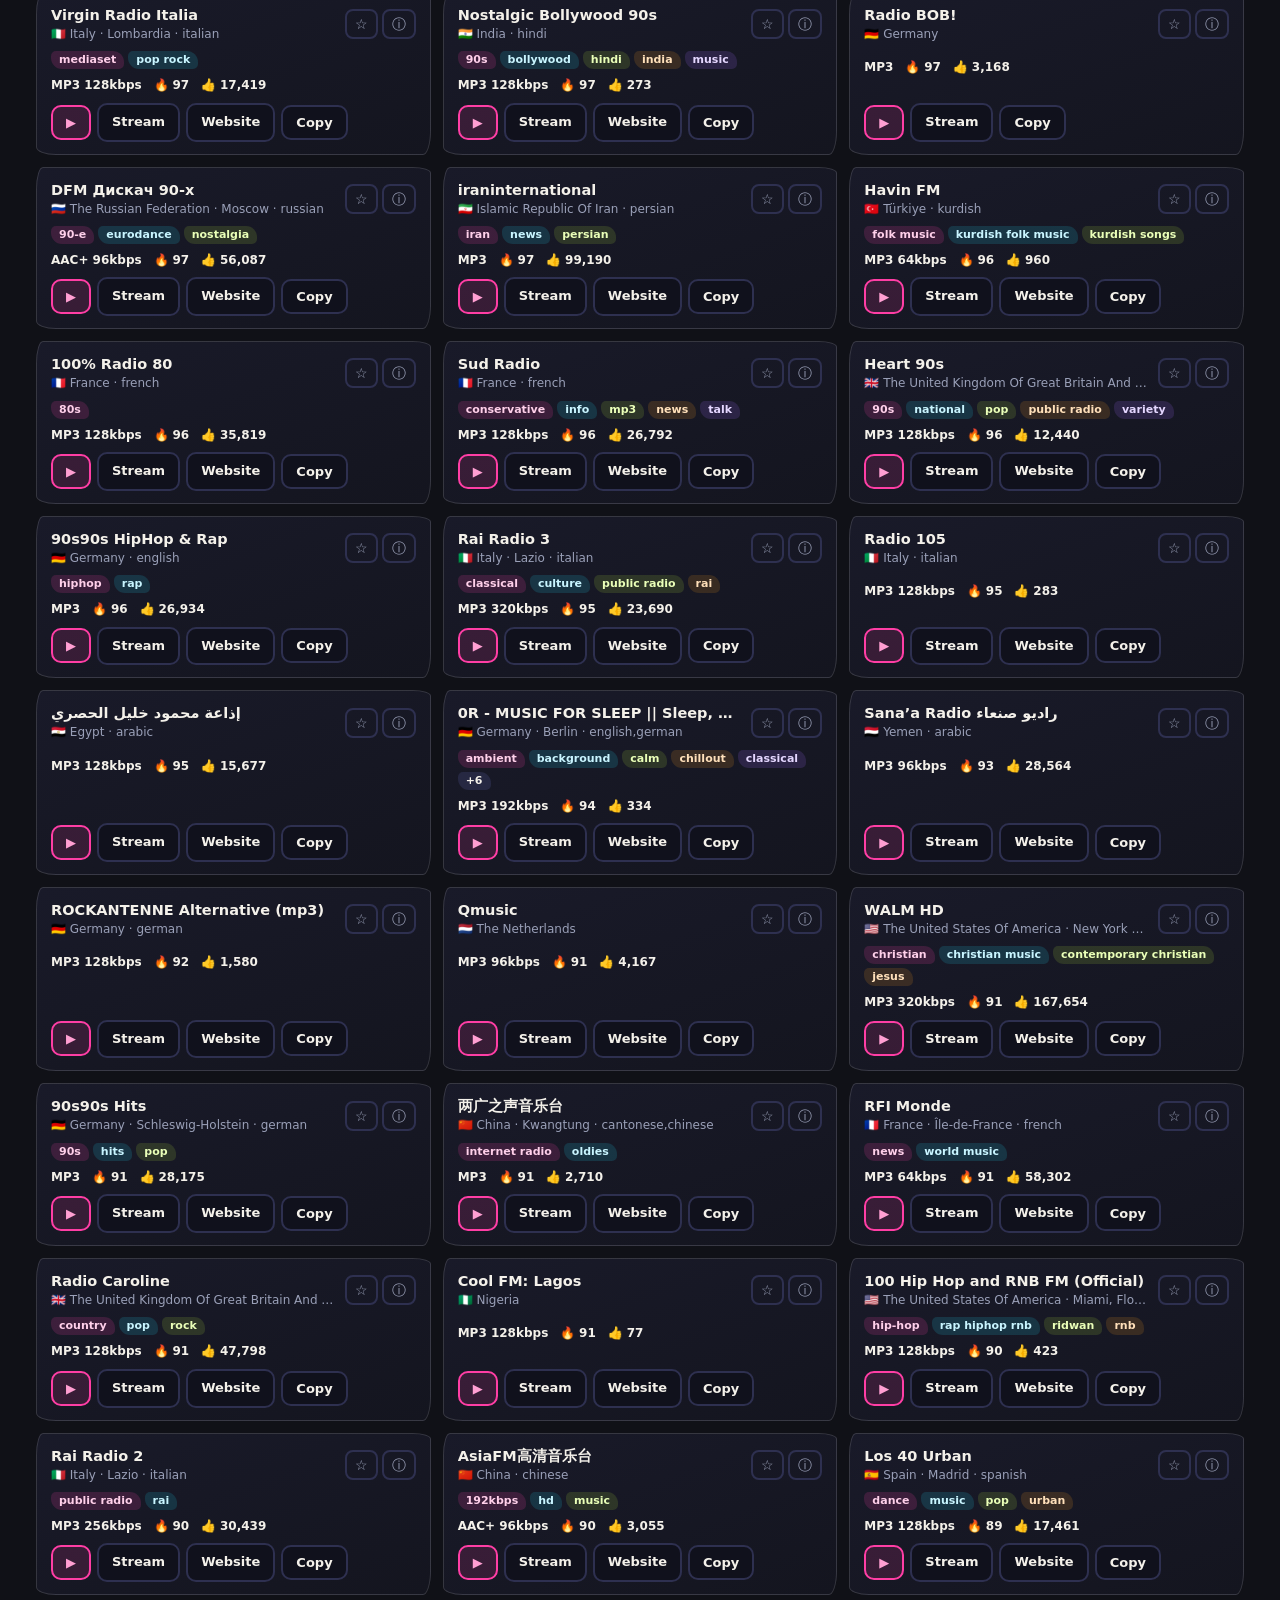
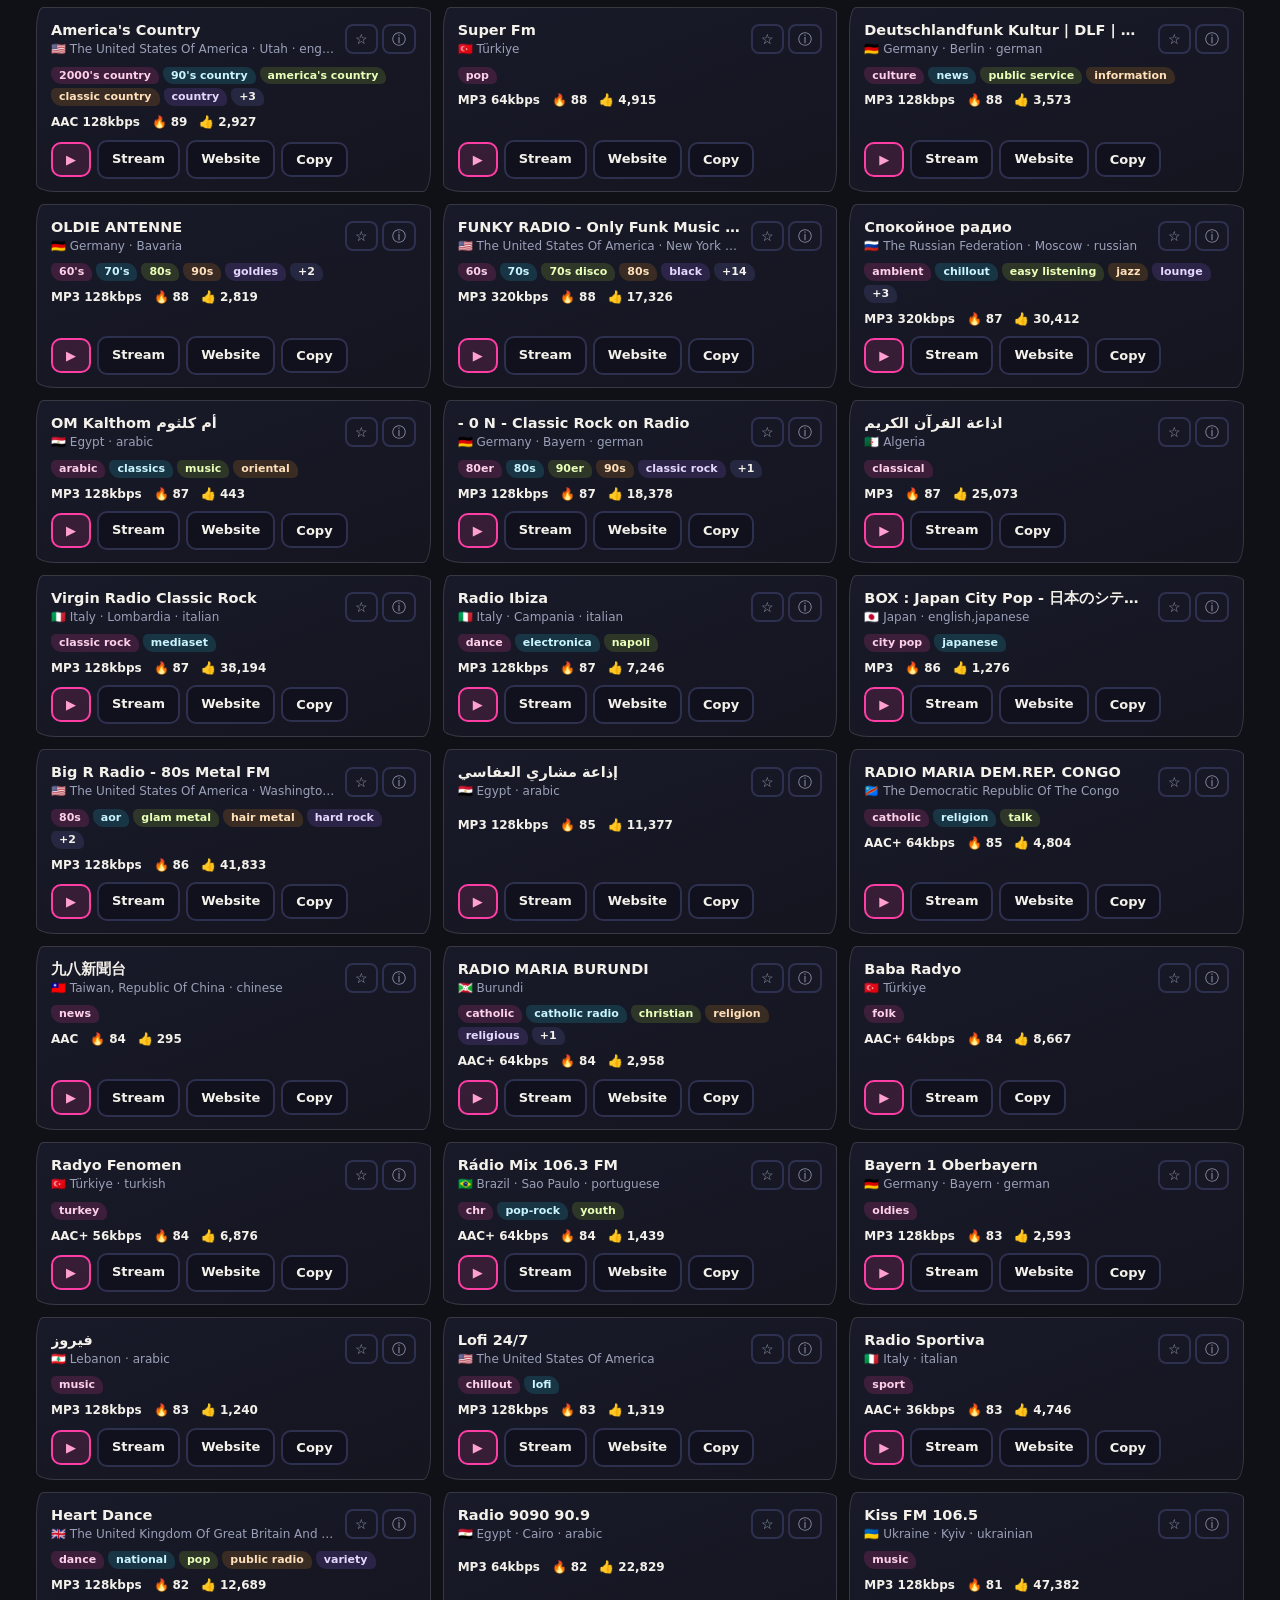
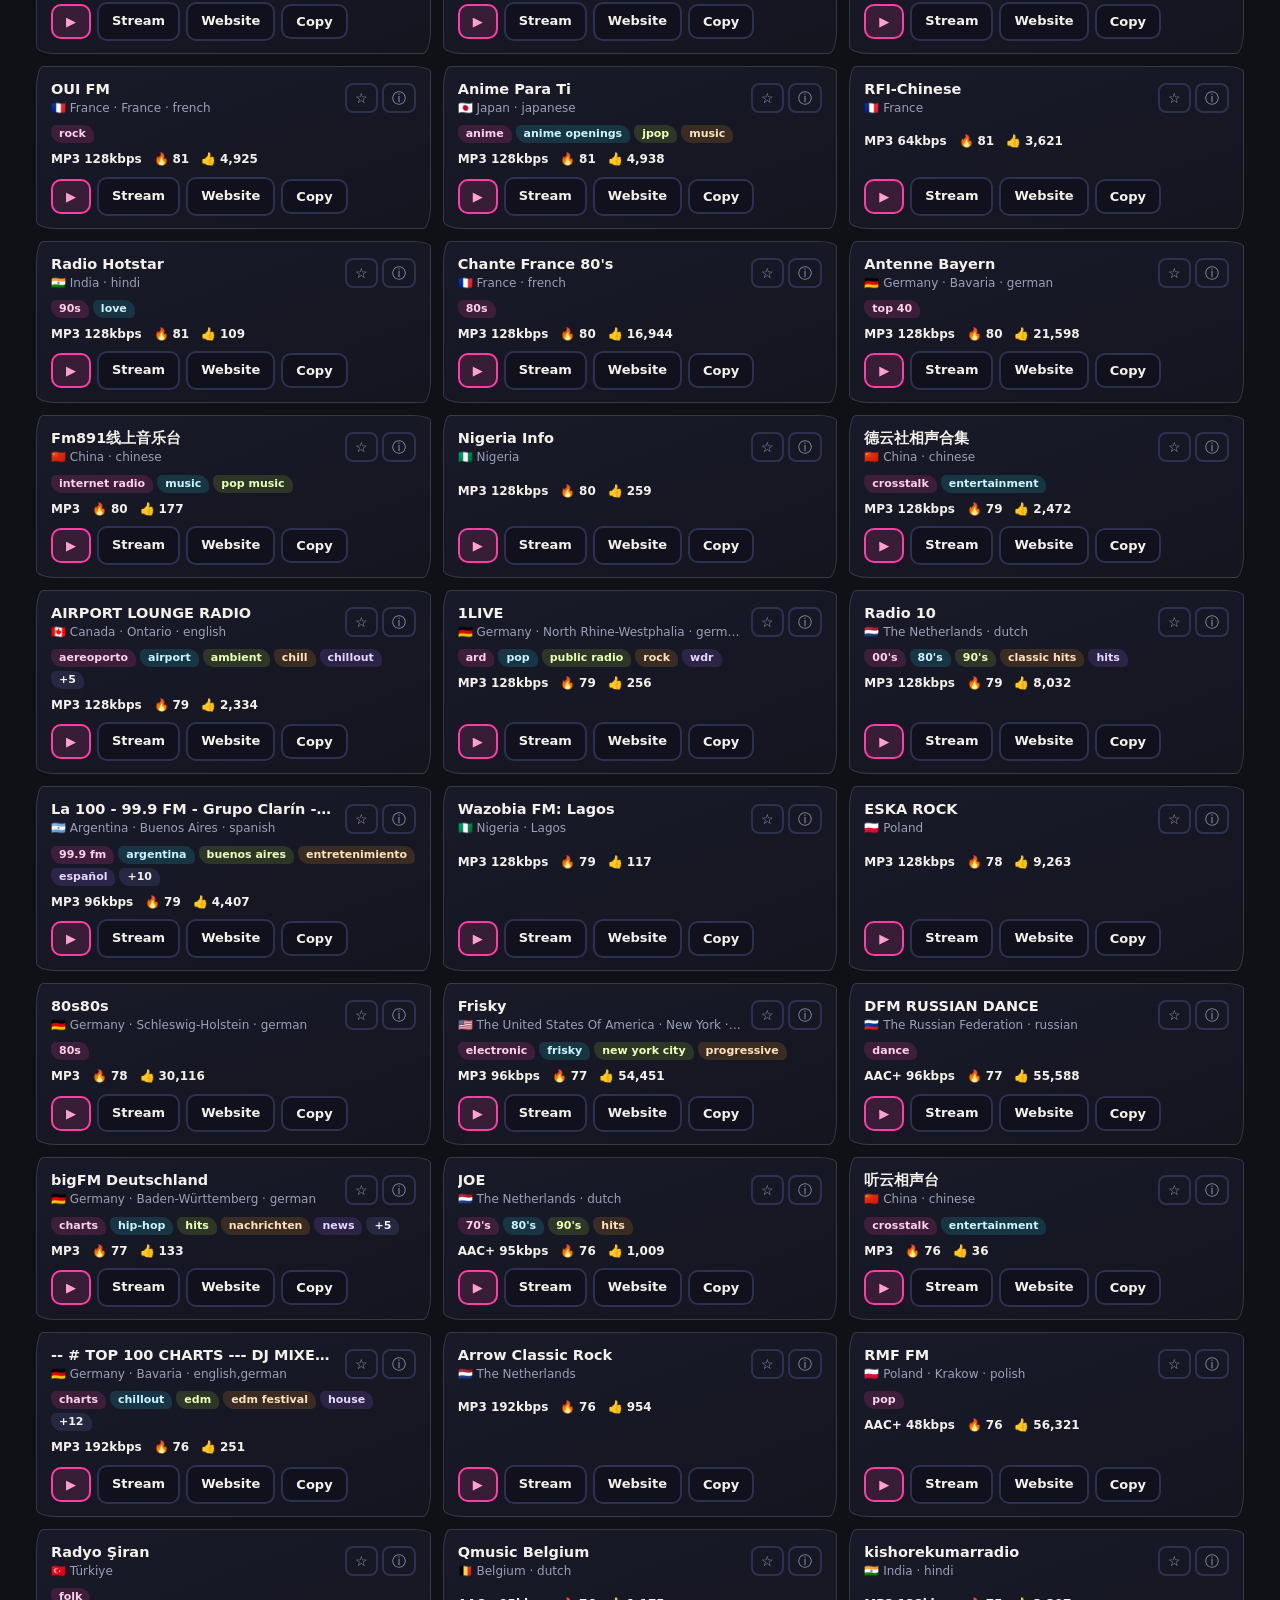
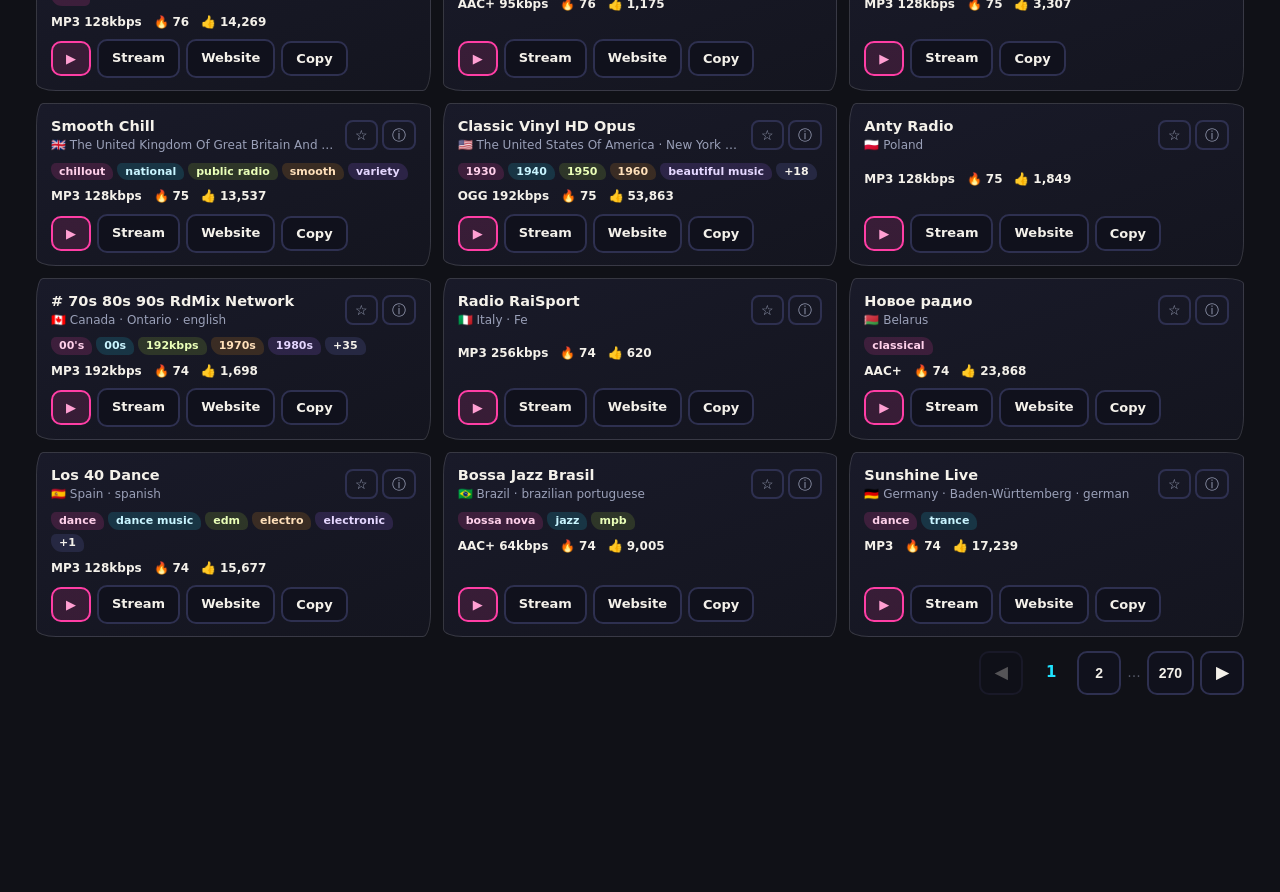
==== commit 7968c4f8: "2.0.0: the bundle carries the podcast directory, and the icon drops the long name Same 2.0.0 as the " ====
--- a/Resources/www/index.html
+++ b/Resources/www/index.html
@@ -1,12 +1,30 @@
 <!DOCTYPE html>
+<!-- MODDYS World Radio - the radio page, at /radio.html since 2026-10-26
+     (before that it was the site root; the bytes are unchanged apart from this note and
+     the canonical/SoftwareApplication URLs below). -->
 <html lang="en">
 <head>
 <meta charset="utf-8">
 <meta name="viewport" content="width=device-width, initial-scale=1, viewport-fit=cover">
 <meta name="color-scheme" content="dark">
-<meta name="description" content="MODDYS World Radio — browse and play thousands of internet radio stations by country, genre and language. No account, no tracking.">
+<meta name="description" content="MODDYS World Radio &amp; Podcasts — browse and play thousands of internet radio stations by country, genre and language, and search 58,000 podcasts. No account, no tracking.">
 <meta name="robots" content="index, follow">
-<title>MODDYS World Radio — SPRAY IT LOUD</title>
+<title>MODDYS World Radio &amp; Podcasts</title>
+<link rel="canonical" href="https://moddys.net/radio.html">
+<script>
+/* The two-mode deep link. The app shells and any older link may still say
+   radio.html?mode=podcasts; forward it to the podcasts page (carrying ?show=) instead of
+   showing a radio page that quietly ignores the mode. Runs before anything renders. */
+try {
+  var __p = new URLSearchParams(location.search);
+  if (__p.get("mode") === "podcasts") {
+    var __s = __p.get("show");
+    location.replace("podcasts.html" + (__s ? "?show=" + encodeURIComponent(__s) : ""));
+  }
+} catch (e) {}
+</script>
+<script type="application/ld+json">[{"@context":"https://schema.org","@type":"Organization","name":"MODDYS","url":"https://moddys.net/","logo":"https://moddys.net/apple-touch-icon.png"},{"@context":"https://schema.org","@type":"WebSite","name":"MODDYS","url":"https://moddys.net/"},{"@context":"https://schema.org","@type":"SoftwareApplication","name":"MODDYS World Radio & Podcasts","url":"https://moddys.net/radio.html","applicationCategory":"MultimediaApplication","operatingSystem":"Web","offers":{"@type":"Offer","price":"0","priceCurrency":"USD"},"alternateName":"MODDYS Podcasts"}]</script>
+
 <link rel="icon" href="data:image/svg+xml,<svg xmlns='http://www.w3.org/2000/svg' viewBox='0 0 100 100'><text y='.9em' font-size='90'>📻</text></svg>">
 <style>
 :root{
@@ -50,10 +68,12 @@
   box-shadow:3px 3px 0 rgba(31,227,255,.35)}
 /* The five-door wrapper (DOWNLOADS / SYNTHHUB / MUSIC HUB / PATTERN FORGE / RESONANCE):
    display:contents on wide screens, so the links lay out exactly as they always did; on a
-   phone it becomes one wrapped cluster (see the ≤900px block) - and INSIDE THE APP they are
-   hidden outright: they lead to pages the app does not carry (dead links in a pure radio). */
+   phone it becomes one wrapped cluster (see the ≤900px block). INSIDE THE APP exactly one
+   door survives - the podcast directory, because that is the one the app carries (2.0.0
+   bundles podcasts.html + its index + its corpus). The other four lead to pages the app does
+   not ship, and a door that opens nothing is worse than no door at all. */
 .nextrow{display:contents}
-html.wr-app .nextrow{display:none !important}
+html.wr-app .nextrow .next:not([href="podcasts.html"]){display:none !important}
 /* Phone and tablet: the tagline and the app button are placed, not left to the wrap. As two
    flex items they stacked whenever the title happened to fill the line, which drops the whole
    page down a row; a two-column grid row keeps them side by side at every width, with the
@@ -509,6 +529,11 @@
 #spin{position:fixed;inset:0;background:var(--bg);z-index:100;display:flex;flex-direction:column;gap:12px;align-items:center;justify-content:center;color:var(--mut)}
 #spin .ring{width:38px;height:38px;border-radius:50%;border:4px solid var(--line);border-top-color:var(--pink);animation:spin 1s linear infinite}
 @keyframes spin{to{transform:rotate(360deg)}}
+/* No accidental text selection: dragging across the chrome used to paint selection highlights
+   over the cards, chips and labels (his ask, 2026-10-15). Real text surfaces opt back in; same
+   pattern as the Anvil and Forge pages. */
+body{-webkit-user-select:none;user-select:none}
+input,textarea,select,[contenteditable="true"]{-webkit-user-select:text;user-select:text}
 ::selection{background:var(--pink);color:#fff}
 @media (prefers-reduced-motion: reduce){ .play.on{animation:none} .badge.on{animation:none} #spin .ring{animation:none} }
 *{scrollbar-width:thin;scrollbar-color:var(--purp) #0d0e16}
@@ -607,14 +632,14 @@
 }
 </style>
 <link rel="apple-touch-icon" href="apple-touch-icon.png">
-<meta name="apple-mobile-web-app-title" content="World Radio">
+<meta name="apple-mobile-web-app-title" content="MODDYS Radio">
 <meta name="apple-mobile-web-app-capable" content="yes">
 </head>
 <body>
 <noscript>
 <div style="position:fixed;inset:0;background:#101117;color:#f4f1ea;display:flex;align-items:center;justify-content:center;padding:24px;text-align:center;font:16px/1.65 system-ui,-apple-system,'Segoe UI',Roboto,sans-serif;z-index:999">
   <div style="max-width:540px">
-    <h1 style="margin:0 0 12px;font-size:26px">🎧 MODDYS World Radio needs JavaScript</h1>
+    <div style="margin:0 0 12px;font-size:26px">🎧 MODDYS World Radio needs JavaScript</div>
     <p style="margin:0;color:#9aa0b8">This site browses and plays 48,035 radio stations and needs JavaScript to do it. Please enable JavaScript for this site (Settings → Privacy and security → Site settings → JavaScript) and reload the page.</p>
   </div>
 </div>
@@ -788,6 +813,7 @@
 </script>
 
   <nav class="nextrow" aria-label="More from MODDYS">
+    <a class="next" href="podcasts.html">🎙️ PODCASTS ➜</a>
     <a class="next" href="moddys-downloads.html">📦 DOWNLOADS ➜</a>
     <a class="next" href="synthhub.html">🎛️ SYNTHHUB ➜</a>
     <a class="next" href="musichub/">🎵 MUSIC HUB ➜</a>
@@ -866,7 +892,7 @@
     <div class="gchip" id="globeCount">…</div>
     <div class="gchip" id="globeCoords">…</div>
     <div class="gchip" id="globeCtl">
-      <button class="gbtn" id="btnGlobeDay" aria-pressed="true" title="Day / night on the globe — where the sun is right now">🌗</button>
+      <button class="gbtn" id="btnGlobeDay" aria-pressed="false" title="Day / night on the globe — where the sun is right now">🌗</button>
       <button class="gbtn" id="btnGlobeIn" title="Zoom in">＋</button>
       <button class="gbtn" id="btnGlobeOut" title="Zoom out">－</button>
     </div>
@@ -1006,11 +1032,11 @@
 <script src="stations.js"></script>
 <script src="worldgeo.js"></script>
 <script src="geo.js"></script>
-<script src="globe.js"></script>
+<script src="globe.js?v=20261030h"></script>
 <!-- The shared core (wr-core.js): data helpers, filters, favourites, the user's own stations
      and the single-owner player. This page's inline script used to carry its own copies; it
      now wires the core's host hooks to its chrome. world.html loads the same file. -->
-<script src="wr-core.js?v=20261015a"></script>
+<script src="wr-core.js?v=20261030d"></script>
 <script>
 "use strict";
 /* ============================= helpers ============================= */
@@ -2106,11 +2132,24 @@
     m.n++; m.x += vx; m.y += vy; m.z += vz; byCc.set(p.cc, m); }
   const slen = Math.sqrt(sx*sx + sy*sy + sz*sz);
   worldCentroid = slen ? { la: Math.asin(sz / slen) * 180 / Math.PI, lo: Math.atan2(sy, sx) * 180 / Math.PI } : null;
-  const labels = [];
-  [...byCc.entries()].sort(function (a, b) { return b[1].n - a[1].n; }).slice(0, 24).forEach(function (e) {
+  /* EVERY country gets a label, biggest first. This used to be `.slice(0, 24)`, which silently
+     dropped 202 countries while still drawing their bubbles - the globe read as "unnamed
+     country" over a real cluster. The canvas has no collision engine, so globe.js itself keeps
+     the biggest 34 that fit; feeding it the whole list lets it choose, and the continents ride
+     the same tier so a zoomed-out globe names land masses instead of a scatter of codes. */
+  const labels = [], byCont = {};
+  [...byCc.entries()].sort(function (a, b) { return b[1].n - a[1].n; }).forEach(function (e) {
     const m = e[1], len = Math.sqrt(m.x*m.x + m.y*m.y + m.z*m.z) || 1;
-    labels.push({ name: ccName[e[0]] || e[0] || "—", n: m.n,
-                  la: Math.asin(m.z / len) * 180 / Math.PI, lo: Math.atan2(m.y, m.x) * 180 / Math.PI }); });
+    const name = WR.geo.label(e[0]);
+    if (!name) return;
+    labels.push({ name: name, n: m.n, cc: e[0],
+                  la: Math.asin(m.z / len) * 180 / Math.PI, lo: Math.atan2(m.y, m.x) * 180 / Math.PI });
+    const cont = WR.geo.CONT_OF[e[0]] || "";
+    if (cont) { const c = byCont[cont] || (byCont[cont] = { n: 0 }); c.n += m.n; } });
+  WR.geo.CONTINENTS.forEach(function (c) {
+    const agg = byCont[c.k];
+    if (agg && agg.n) labels.push({ name: c.name, n: agg.n, cc: "", la: c.la, lo: c.lo, cont: 1 }); });
+  labels.sort(function (x, y) { return y.n - x.n; });       // continents first, then by size
   if (window.GlobeView){ GlobeView.setPoints(pts); GlobeView.setLabels(labels); }
   const located = pts.length, shown = lastTotal || 0, un = worldUnmapped.length;
   $("#globeCount").innerHTML = "<b>" + fmt(located) + "</b> on the globe · <b>" + fmt(shown) + "</b> shown" +
@@ -2317,7 +2356,7 @@
         document.body.classList.remove("worldview");
         b.textContent = "🌍 World"; b.setAttribute("aria-pressed", "false");
         toast("World view couldn't start in this browser.", 6000); return; }
-      const day = ls.get("globe-day", true);
+      const day = ls.get("globe-day", false);   // default OFF: the globe opens on plain day (his ask)
       GlobeView.setTerminator(day);
       $("#btnGlobeDay").classList.toggle("on", day); $("#btnGlobeDay").setAttribute("aria-pressed", String(day)); }
     GlobeView.setActive(true);
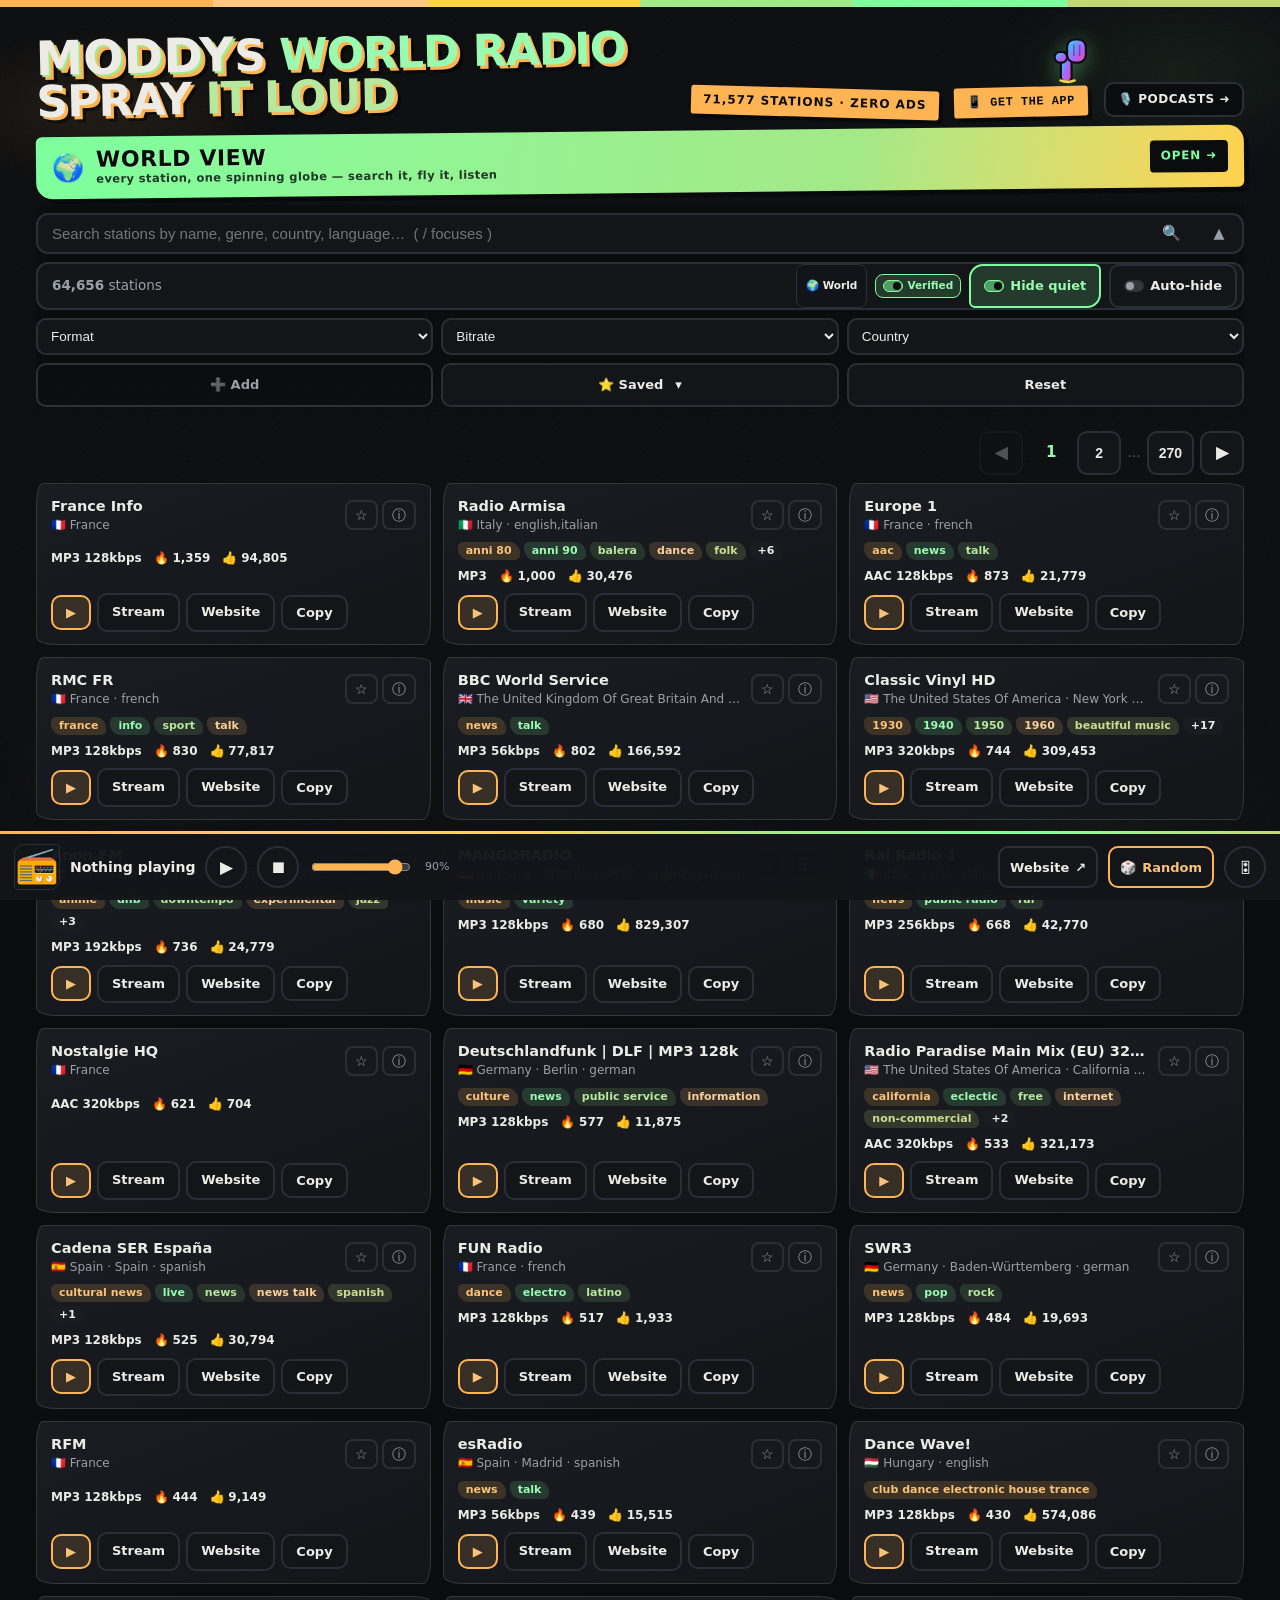
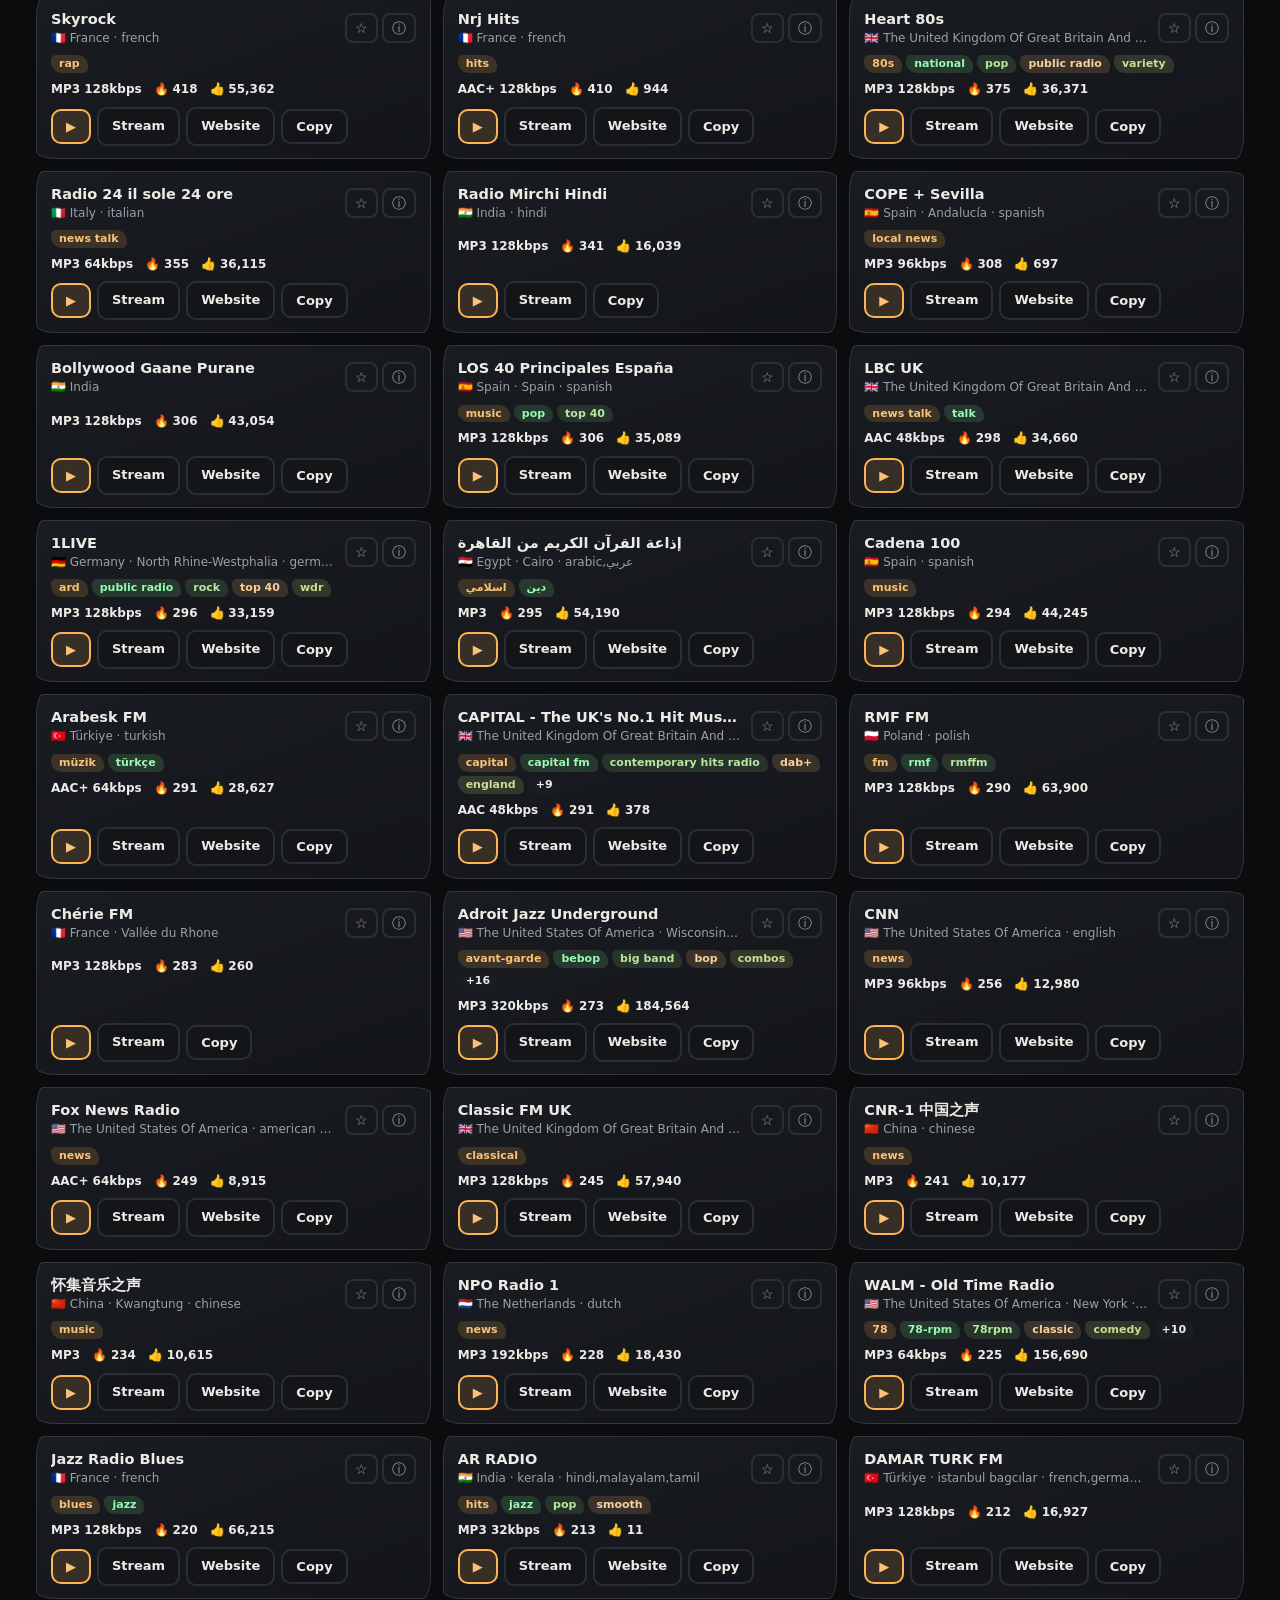
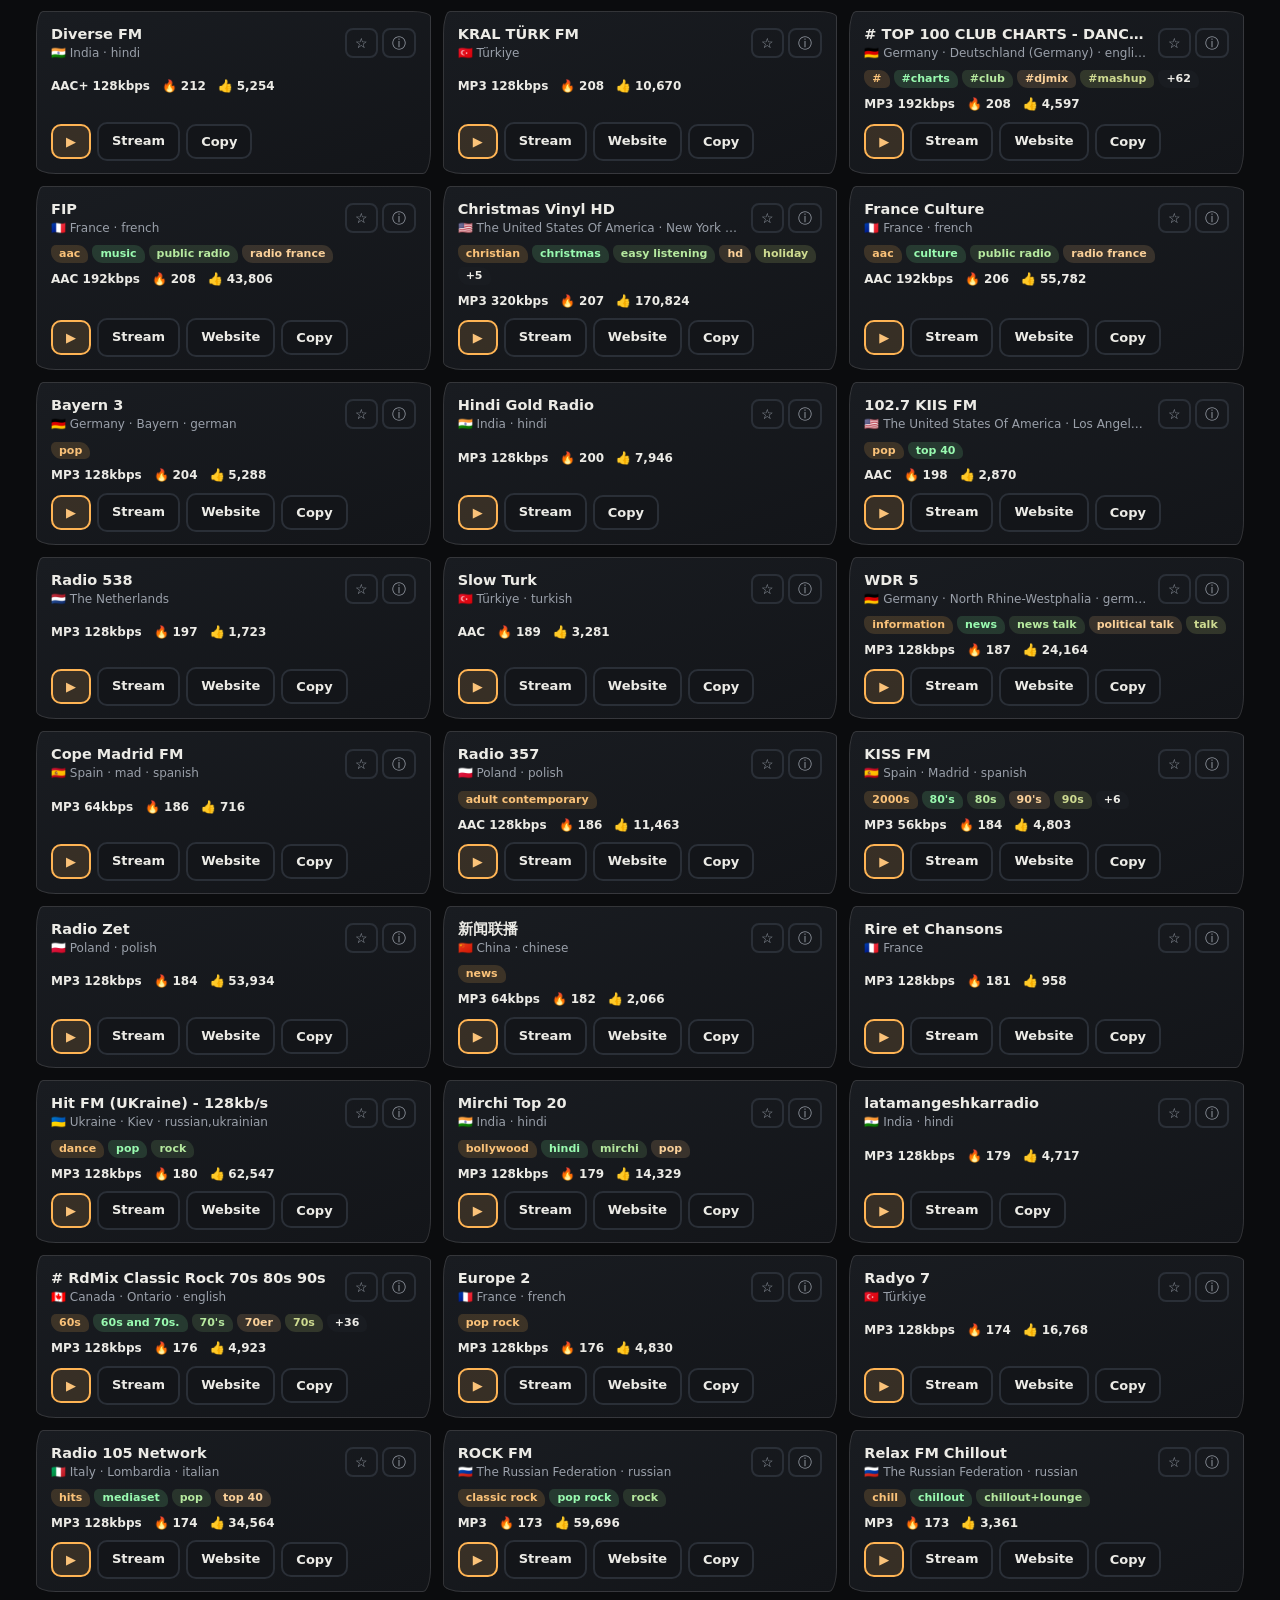
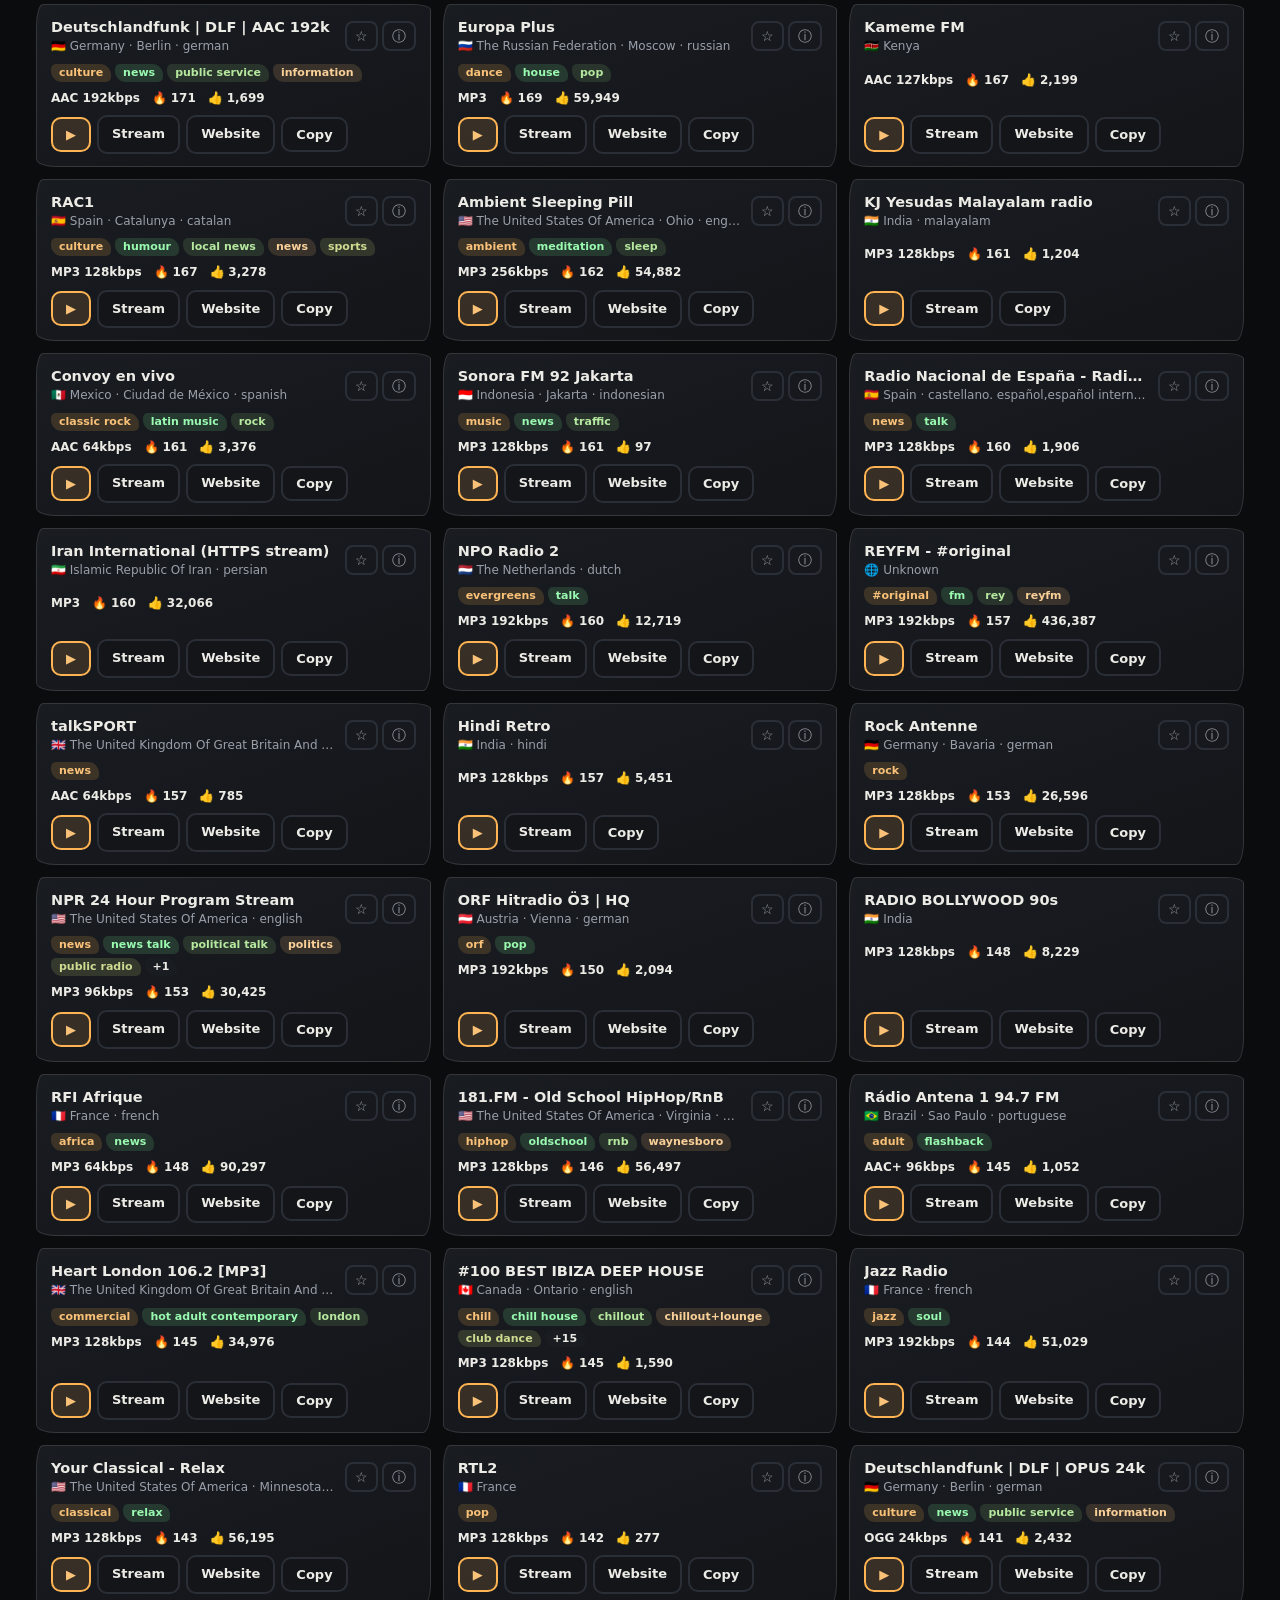
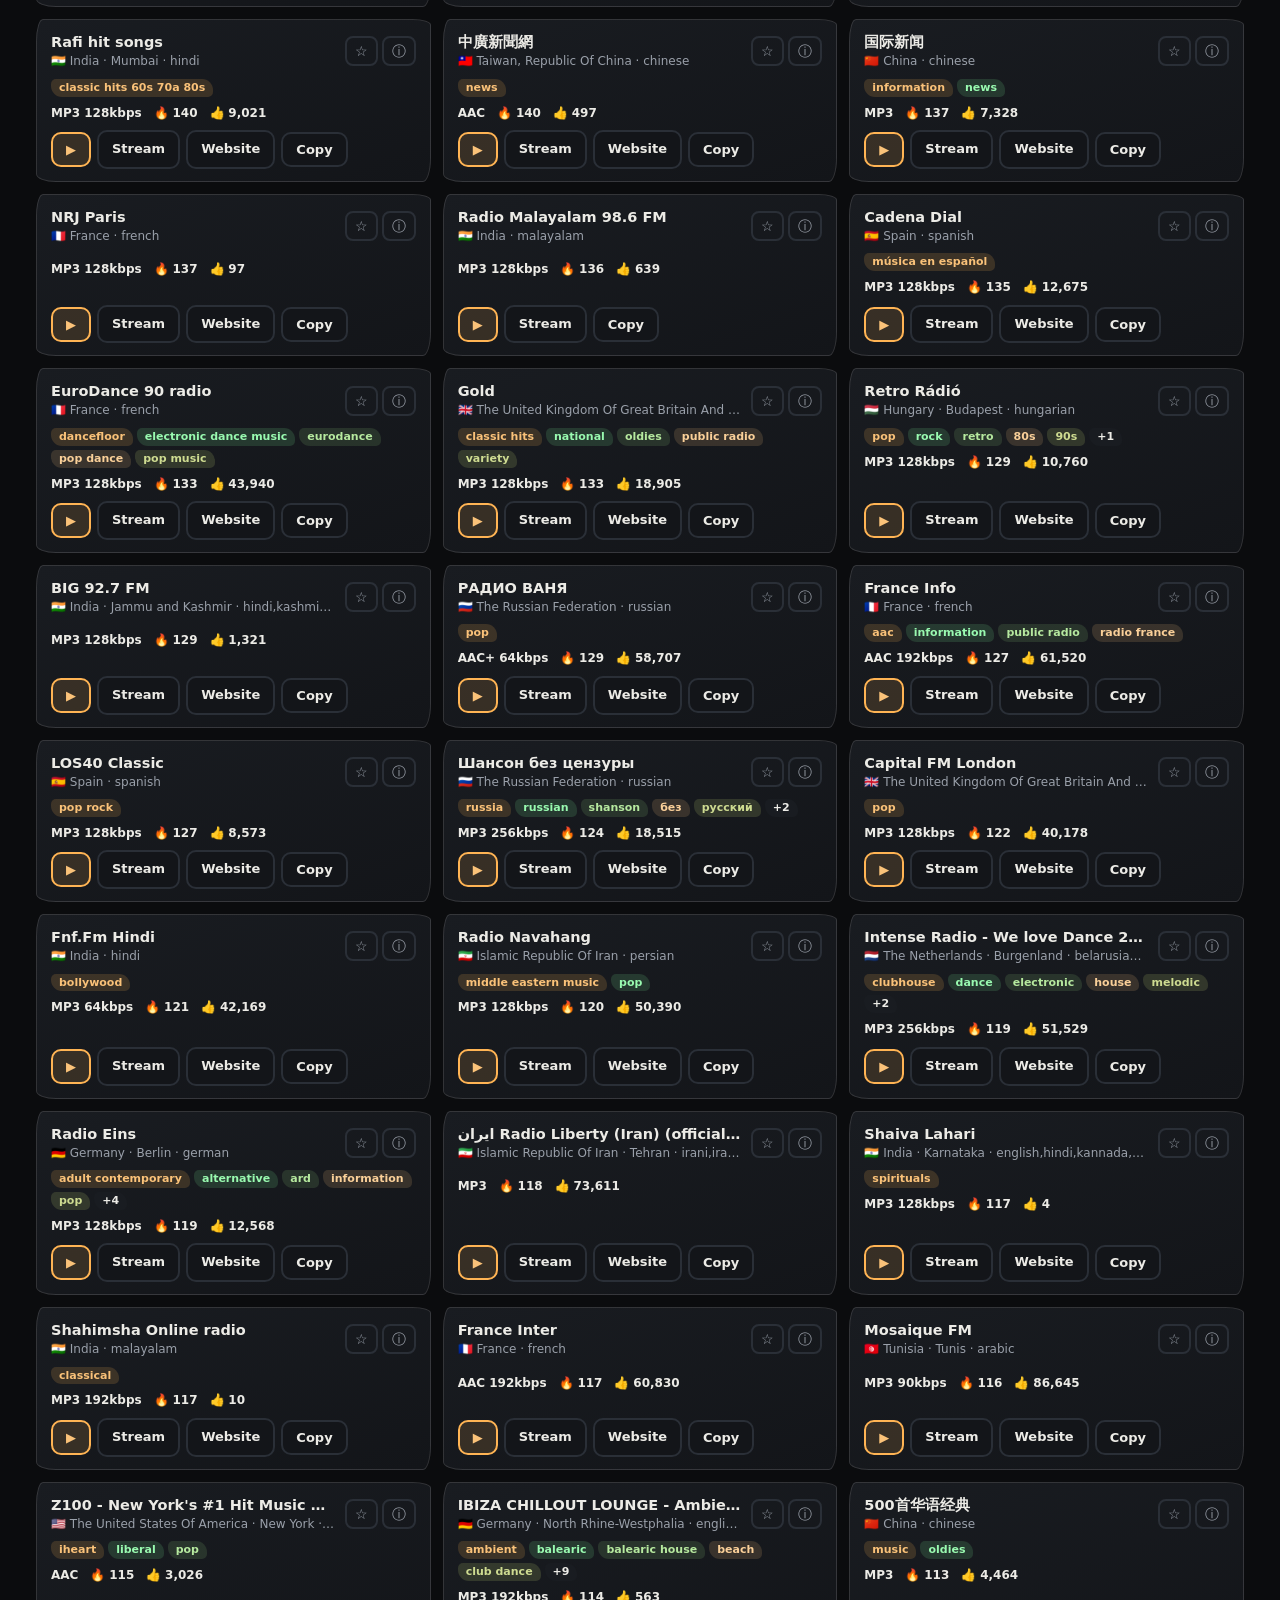
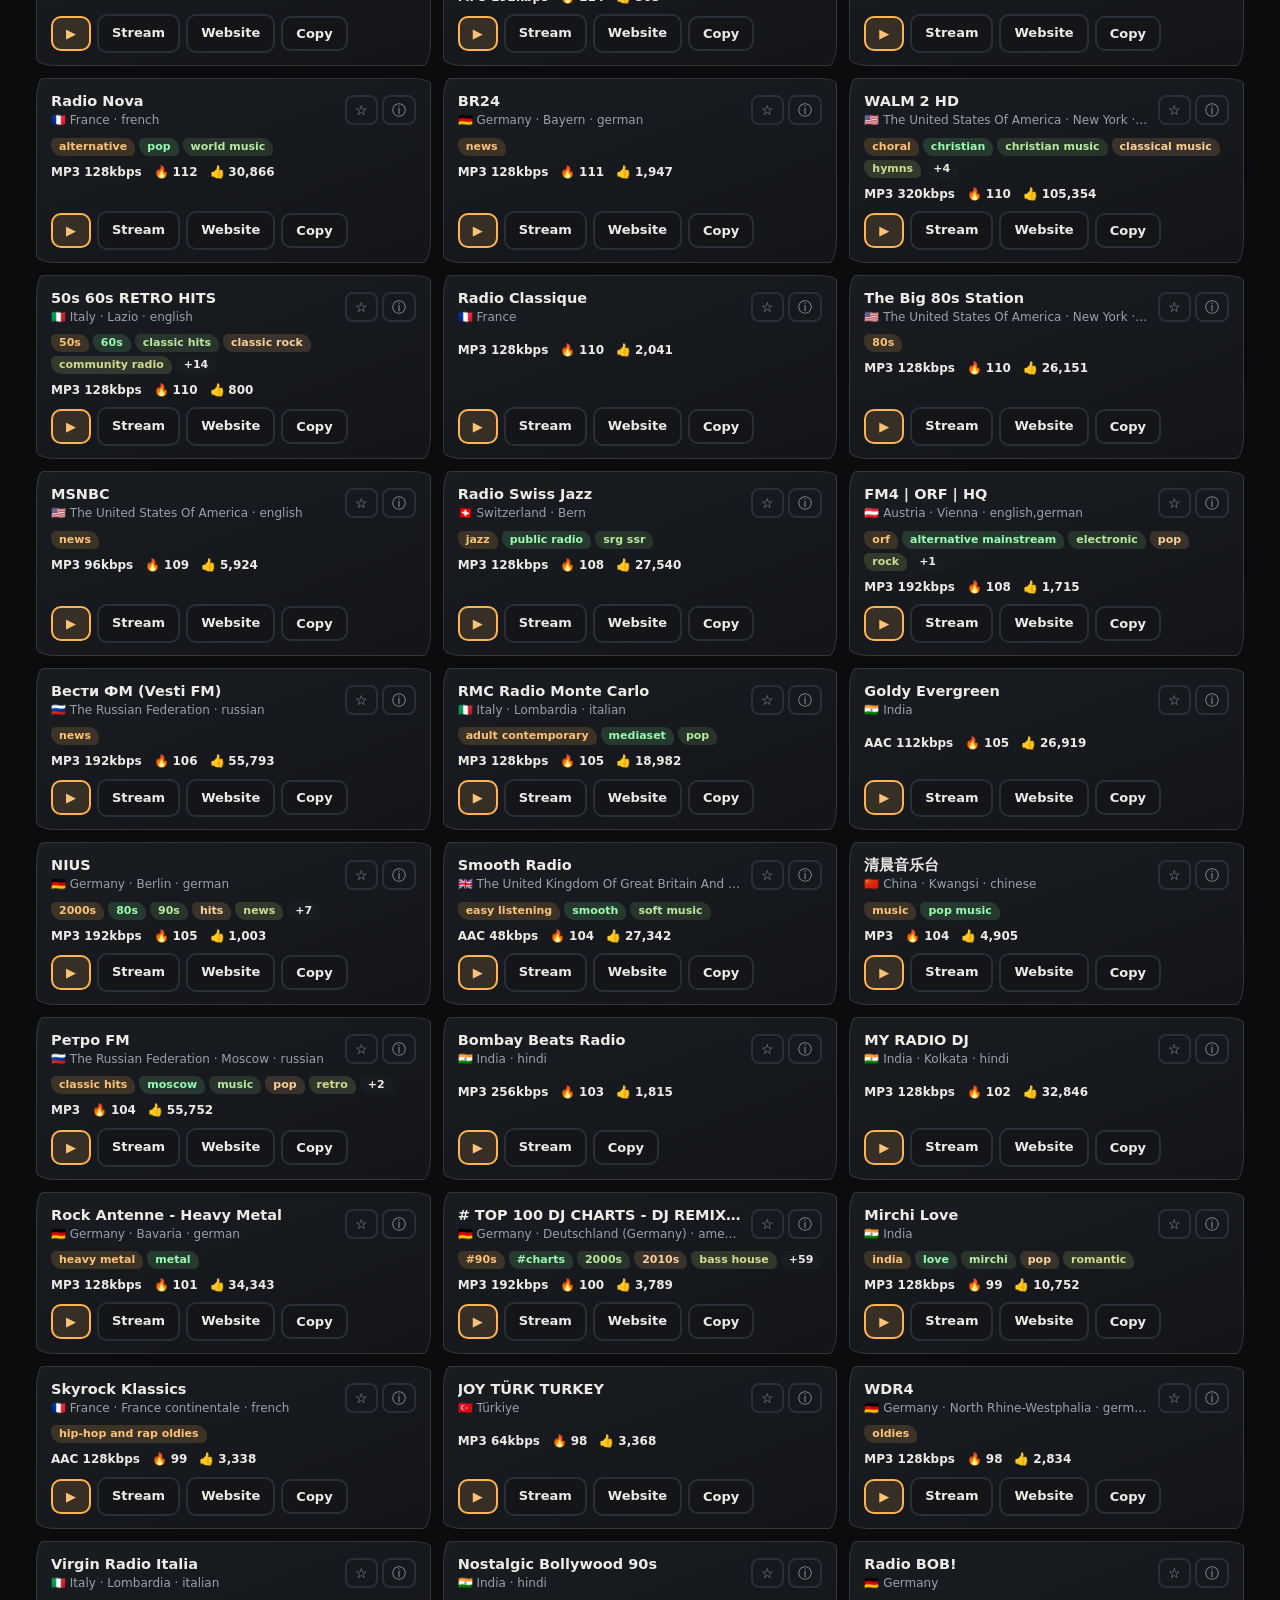
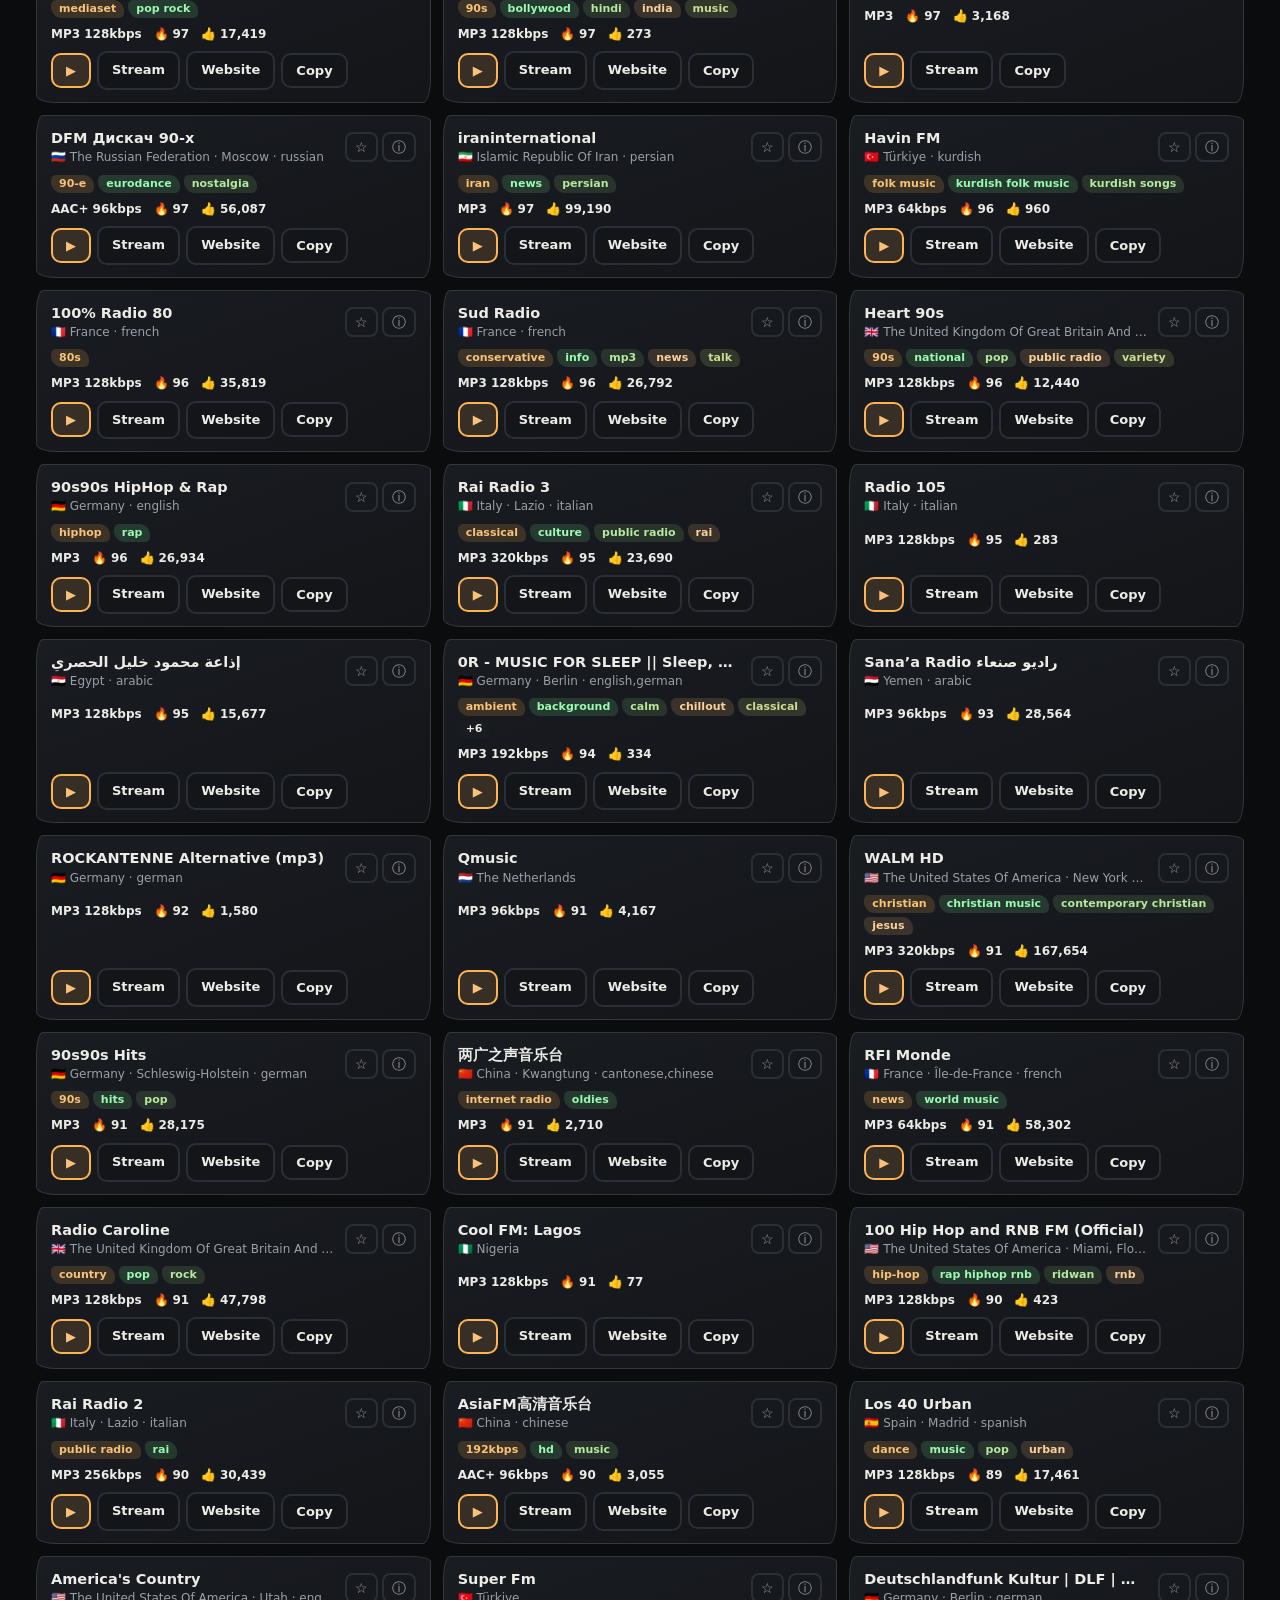
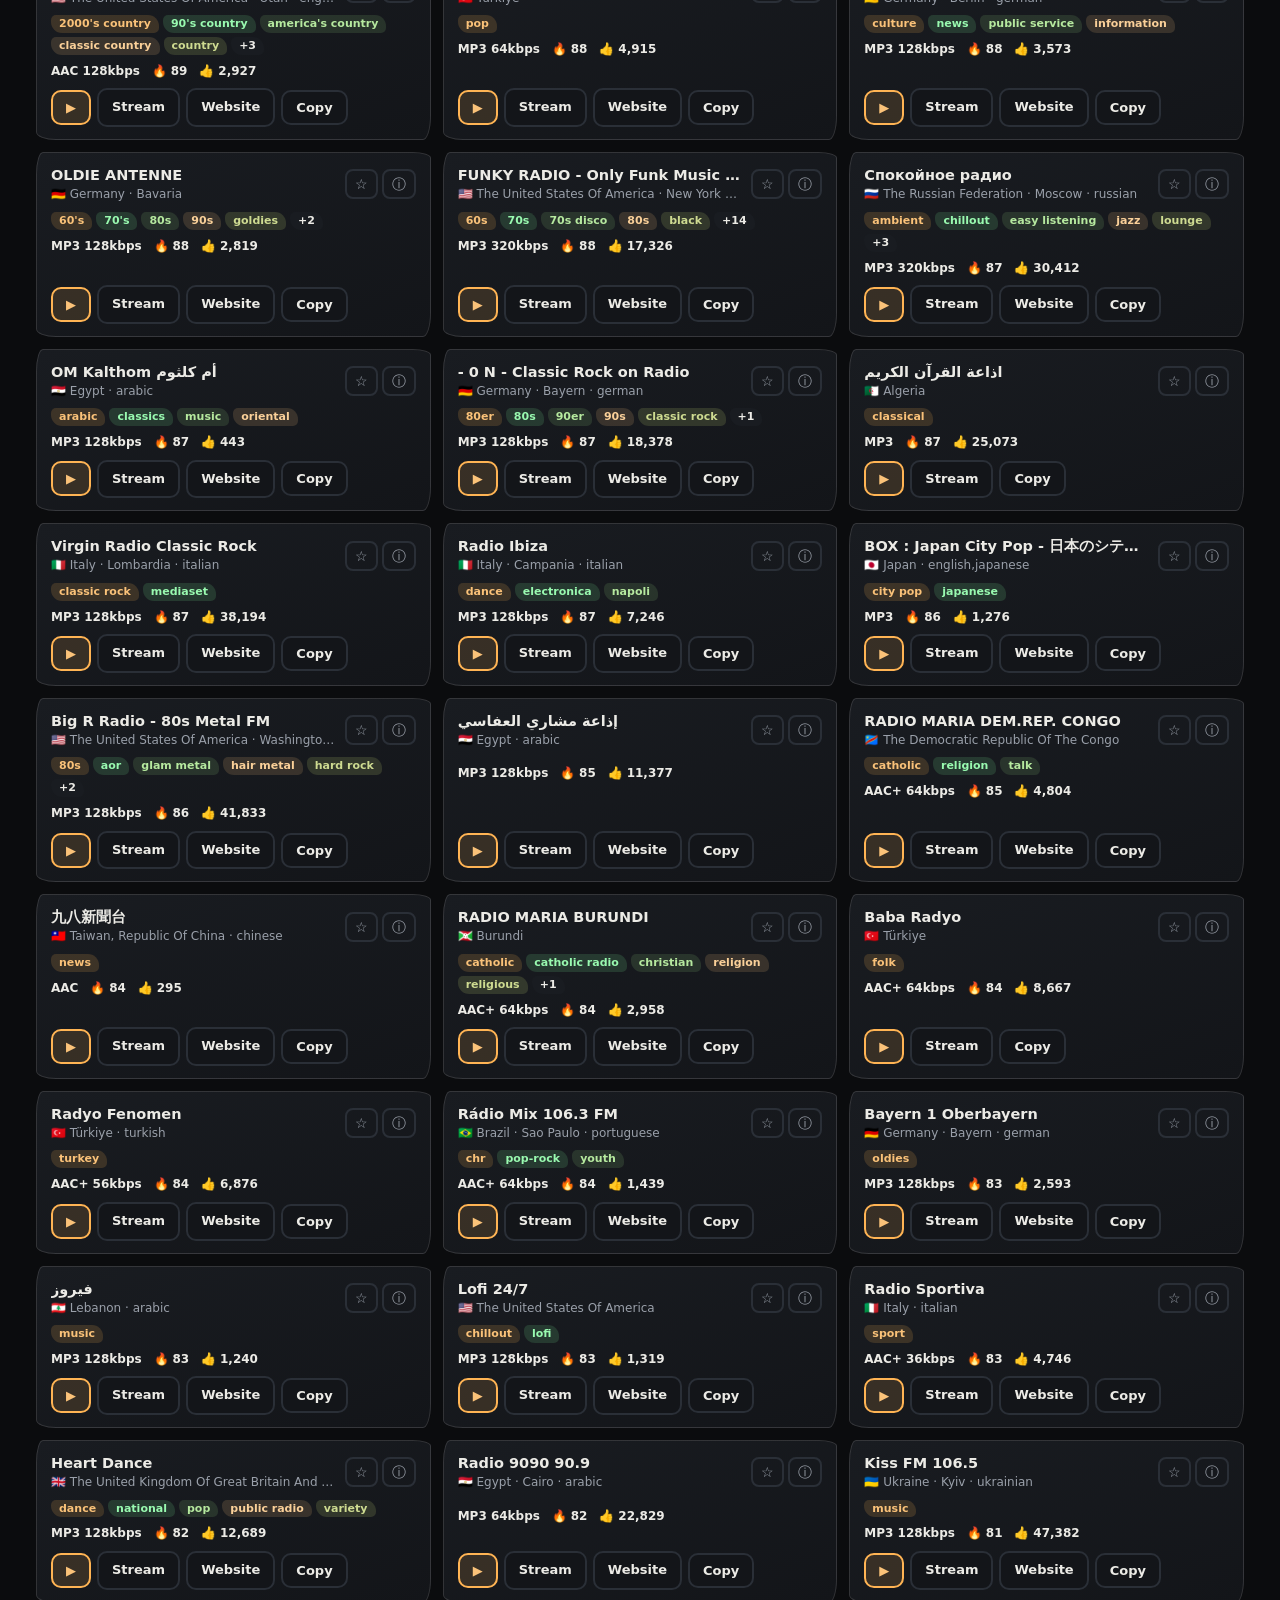
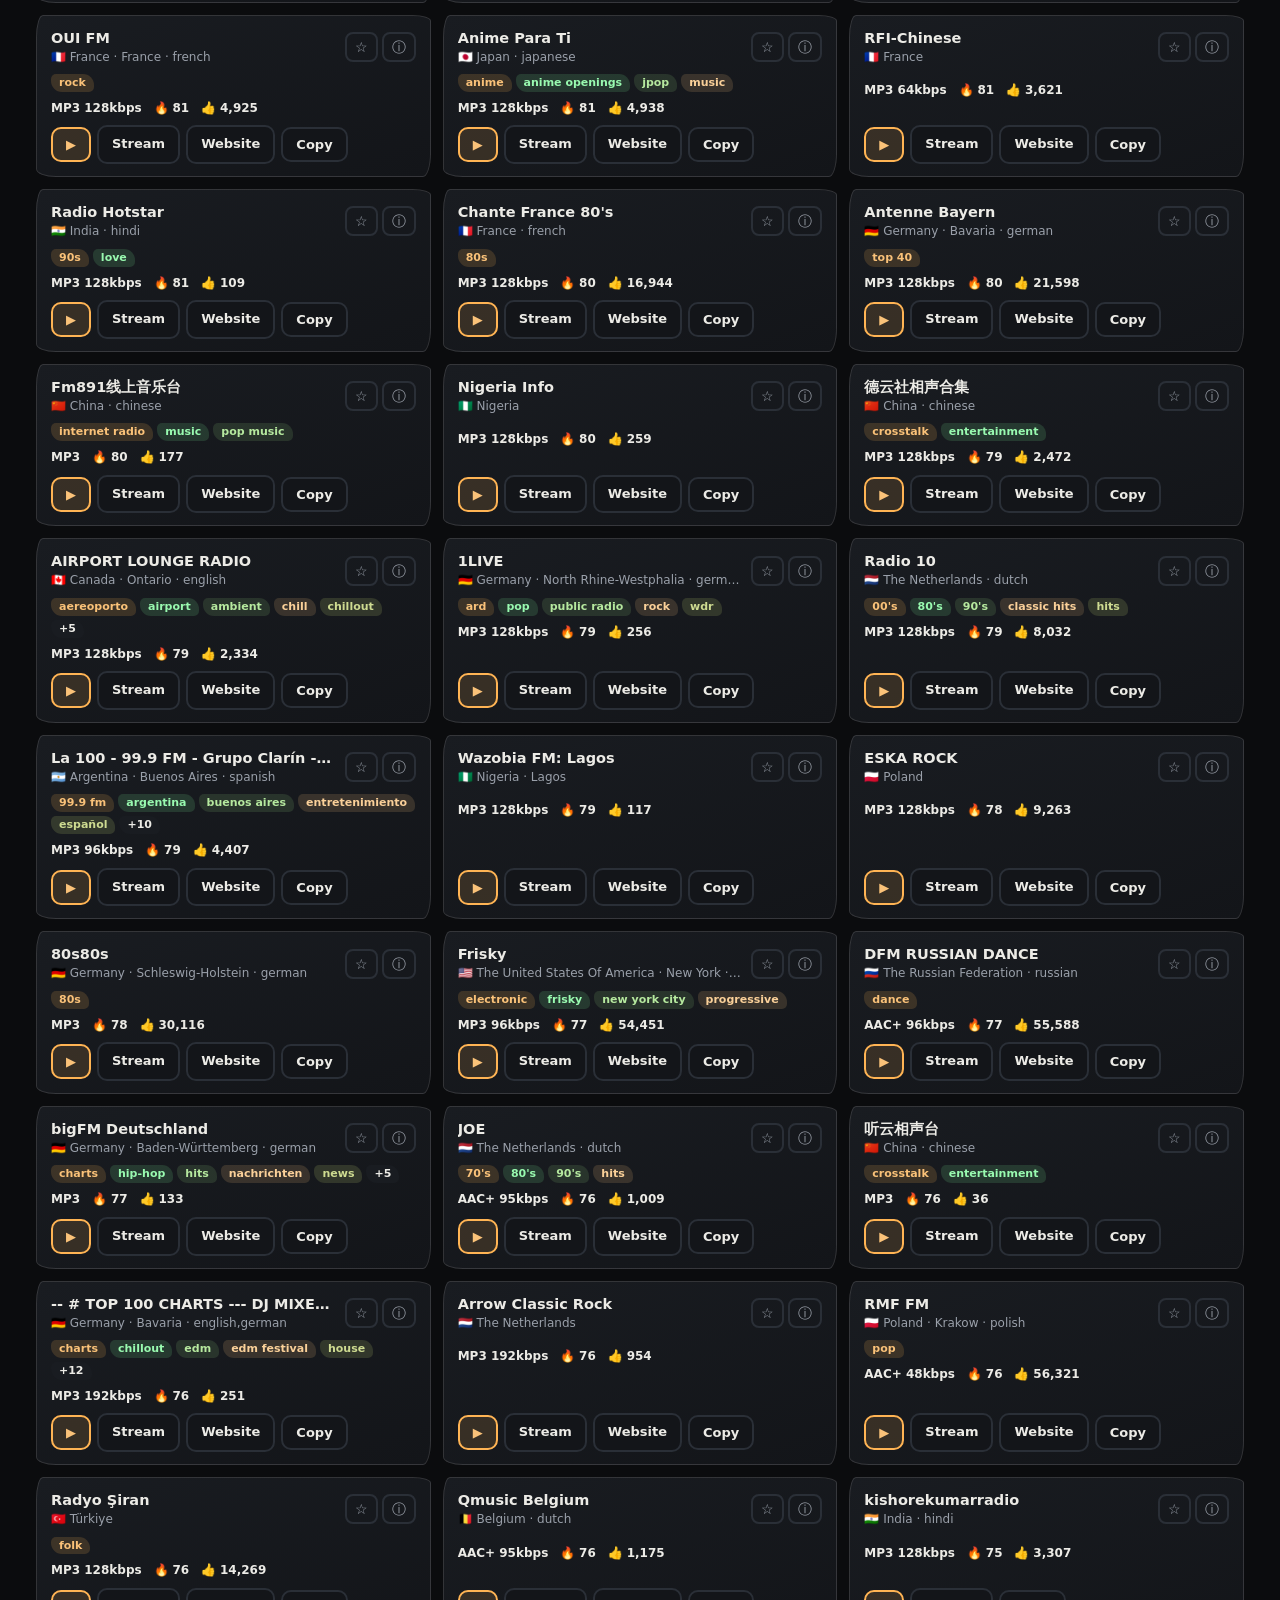
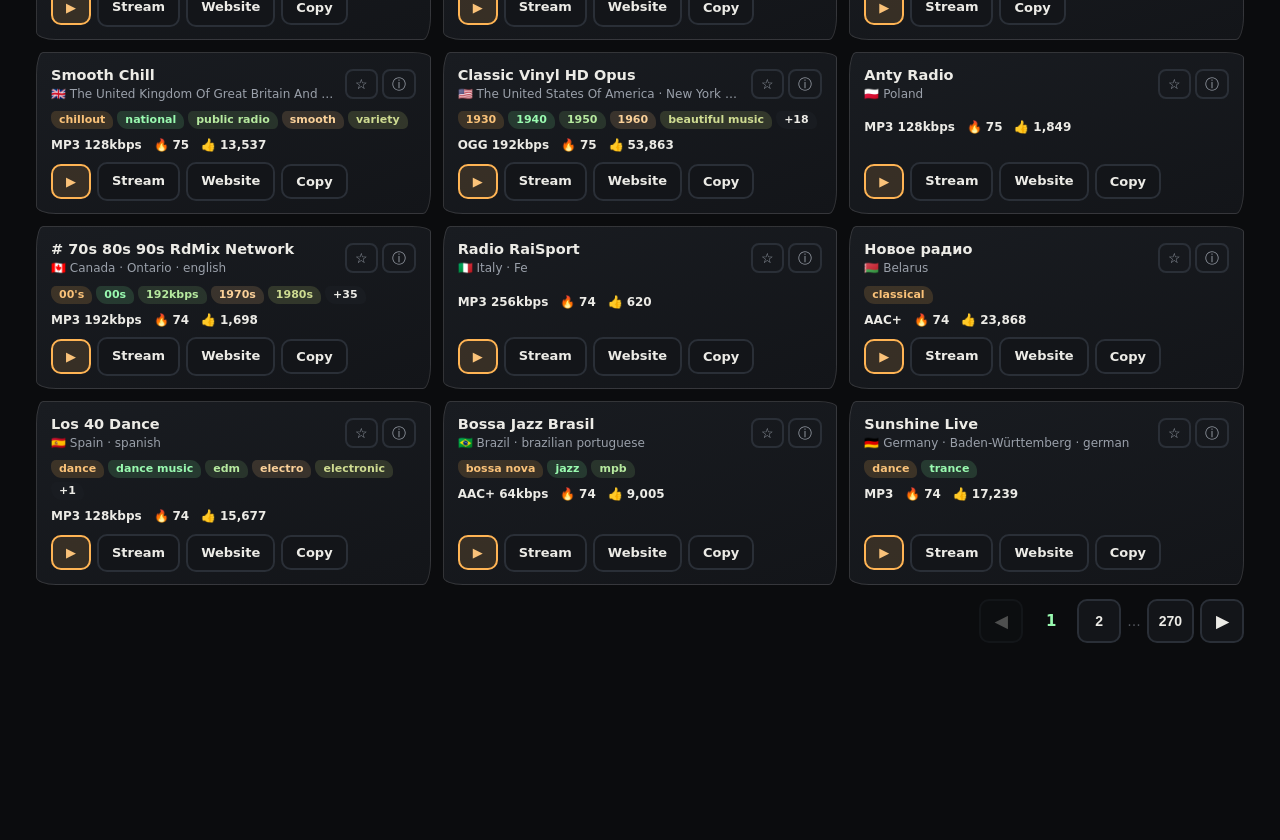
==== commit a1dce07b: "Bundle the single-player radio page, its palette, and no site strip radio.html now moves its control" ====
--- a/Resources/www/index.html
+++ b/Resources/www/index.html
@@ -1,13 +1,20 @@
 <!DOCTYPE html>
-<!-- MODDYS World Radio - the radio page, at /radio.html since 2026-10-26
+<!-- MODDYS World Radio & Podcasts - the radio page, at /radio.html since 2026-10-26
      (before that it was the site root; the bytes are unchanged apart from this note and
      the canonical/SoftwareApplication URLs below). -->
-<html lang="en">
+<html lang="en" data-theme="black">
 <head>
 <meta charset="utf-8">
 <meta name="viewport" content="width=device-width, initial-scale=1, viewport-fit=cover">
-<meta name="color-scheme" content="dark">
-<meta name="description" content="MODDYS World Radio &amp; Podcasts — browse and play thousands of internet radio stations by country, genre and language, and search 58,000 podcasts. No account, no tracking.">
+<meta name="theme-color" content="#0B0C0E">
+<script>/* theme before first paint */
+(function(){try{var t=localStorage.getItem('moddys-theme')||'black';
+document.documentElement.setAttribute('data-theme',t);
+var c={black:'#0B0C0E',chrome:'#D9DDE1',valve:'#15100A',ice:'#070F14',oxblood:'#14090B',moss:'#0C110D',spray:'#120E18',paper:'#F4F1E8',blueprint:'#0A1626',observatory:'#0D0F1A',arcade:'#141B33'};
+var m=document.querySelector('meta[name="theme-color"]');if(m)m.setAttribute('content',c[t]||'#0B0C0E');}catch(e){}})();
+</script>
+<link rel="stylesheet" href="theme-tokens.css?v=1">
+<meta name="description" content="MODDYS World Radio &amp; Podcasts — browse and play thousands of internet radio stations by country, genre and language, and search 58,795 podcasts. No account, no tracking.">
 <meta name="robots" content="index, follow">
 <title>MODDYS World Radio &amp; Podcasts</title>
 <link rel="canonical" href="https://moddys.net/radio.html">
@@ -27,11 +34,8 @@
 
 <link rel="icon" href="data:image/svg+xml,<svg xmlns='http://www.w3.org/2000/svg' viewBox='0 0 100 100'><text y='.9em' font-size='90'>📻</text></svg>">
 <style>
-:root{
-  --bg:#101117; --bg2:#171824; --panel:#1a1b28; --panel2:#22233a; --line:#2e3050;
-  --tx:#f4f1ea; --mut:#9aa0b8;
-  --pink:#ff3ea5; --cyan:#1fe3ff; --lime:#c9ff3d; --orange:#ff9f1c; --purp:#a06bff; --yel:#ffe14d;
-  --ok:#7dffa8; --warn:#ffb454;
+  /* Palette: /theme-tokens.css (eleven positions). Only the torn-paper radius is local. */
+  :root{
   --rough:7px 18px 8px 20px/22px 6px 24px 8px;
 }
 *{box-sizing:border-box}
@@ -41,10 +45,10 @@
   background-image:url("data:image/svg+xml,%3Csvg xmlns='http://www.w3.org/2000/svg' width='140' height='140'%3E%3Cfilter id='n'%3E%3CfeTurbulence type='fractalNoise' baseFrequency='0.85' numOctaves='2' stitchTiles='stitch'/%3E%3C/filter%3E%3Crect width='140' height='140' filter='url(%23n)' opacity='0.09'/%3E%3C/svg%3E")}
 body::after{content:"";position:fixed;inset:0;pointer-events:none;z-index:0;opacity:.16;
   background:
-   radial-gradient(260px 120px at 8% 12%, rgba(255,62,165,.55), transparent 70%),
-   radial-gradient(300px 160px at 92% 8%, rgba(31,227,255,.4), transparent 70%),
-   radial-gradient(340px 190px at 85% 88%, rgba(201,255,61,.28), transparent 70%),
-   radial-gradient(240px 130px at 12% 85%, rgba(255,159,28,.3), transparent 70%)}
+   radial-gradient(260px 120px at 8% 12%, color-mix(in srgb, var(--pink) 55%, transparent), transparent 70%),
+   radial-gradient(300px 160px at 92% 8%, color-mix(in srgb, var(--cyan) 40%, transparent), transparent 70%),
+   radial-gradient(340px 190px at 85% 88%, color-mix(in srgb, var(--lime) 28%, transparent), transparent 70%),
+   radial-gradient(240px 130px at 12% 85%, color-mix(in srgb, var(--orange) 30%, transparent), transparent 70%)}
 .spraybar{position:fixed;top:0;left:0;right:0;height:7px;z-index:90;display:flex}
 .spraybar i{flex:1;display:block}
 .spraybar i:nth-child(1){background:var(--pink)}.spraybar i:nth-child(2){background:var(--orange)}
@@ -53,27 +57,25 @@
 .wrap{position:relative;z-index:1;max-width:1240px;margin:0 auto;padding:26px 16px 120px}
 header{display:flex;align-items:flex-end;gap:16px;flex-wrap:wrap;margin:4px 0 14px}
 h1{margin:0;font-size:clamp(26px,4.6vw,44px);line-height:.95;font-weight:900;letter-spacing:-1px;text-transform:uppercase;
-  color:#fff;transform:rotate(-1.2deg);
+  color:var(--ink);transform:rotate(-1.2deg);
   text-shadow:3px 3px 0 var(--pink),6px 6px 0 rgba(0,0,0,.45)}
-h1 .brand{font-size:1.08em;letter-spacing:.2px;color:#fff;text-shadow:2px 2px 0 var(--lime),5px 5px 0 var(--pink),8px 8px 0 rgba(0,0,0,.45)}
-h1 .g{color:var(--lime)}h1 .o{color:var(--cyan)}
+h1 .brand{font-size:1.08em;letter-spacing:.2px;color:var(--ink);text-shadow:2px 2px 0 var(--lime),5px 5px 0 var(--pink),8px 8px 0 rgba(0,0,0,.45)}
+h1 .g{color:var(--lime-t)}h1 .o{color:var(--cyan-t)}
 header .spraytag{margin-left:auto;transform:rotate(1.6deg);font-weight:800;text-transform:uppercase;font-size:12px;letter-spacing:1px;
-  color:#0c0d14;background:linear-gradient(90deg,var(--yel),var(--lime));padding:6px 12px;border-radius:3px;box-shadow:4px 4px 0 rgba(0,0,0,.4)}
+  color:var(--accent-ink);background:var(--pink);padding:6px 12px;border-radius:3px;box-shadow:4px 4px 0 rgba(0,0,0,.4)}
 /* The downloads link: the mirror of the .back badge on the downloads page, so the two pages
    read as one site. Outlined rather than filled - it is a quiet forward pointer, not a CTA. */
 header .next{font-weight:800;font-size:12px;text-transform:uppercase;letter-spacing:.5px;
   text-decoration:none;border:2px solid var(--line);border-radius:10px;padding:7px 12px;
   color:var(--tx);background:var(--bg);transition:transform .08s,box-shadow .08s,border-color .12s}
-header .next:hover{border-color:var(--cyan);color:var(--cyan);transform:translate(-1px,-1px);
-  box-shadow:3px 3px 0 rgba(31,227,255,.35)}
-/* The five-door wrapper (DOWNLOADS / SYNTHHUB / MUSIC HUB / PATTERN FORGE / RESONANCE):
-   display:contents on wide screens, so the links lay out exactly as they always did; on a
-   phone it becomes one wrapped cluster (see the ≤900px block). INSIDE THE APP exactly one
-   door survives - the podcast directory, because that is the one the app carries (2.0.0
-   bundles podcasts.html + its index + its corpus). The other four lead to pages the app does
-   not ship, and a door that opens nothing is worse than no door at all. */
+header .next:hover{border-color:var(--cyan);color:var(--cyan-t);transform:translate(-1px,-1px);
+  box-shadow:3px 3px 0 color-mix(in srgb, var(--cyan) 35%, transparent)}
+/* The five-door wrapper (DOWNLOADS / SYNTHHUB / MUSIC HUB / PATTERN FORGE / RESONANCE) is gone
+   as of 2026-10-31: the front door lists every machine, so a row of the same five links here was
+   a second navigation. One door is left - the podcast directory. It is this page's sibling, and
+   inside the app it is the only door that opens anything (2.0.0 bundles podcasts.html + its
+   index + its corpus). display:contents keeps it one flex item in the header. */
 .nextrow{display:contents}
-html.wr-app .nextrow .next:not([href="podcasts.html"]){display:none !important}
 /* Phone and tablet: the tagline and the app button are placed, not left to the wrap. As two
    flex items they stacked whenever the title happened to fill the line, which drops the whole
    page down a row; a two-column grid row keeps them side by side at every width, with the
@@ -89,8 +91,9 @@
   header .spraytag{grid-column:1;justify-self:start;margin-left:0;white-space:nowrap}
   header .wr-dl{grid-column:2;justify-self:end;margin-left:0}
   .wr-dl-btn{white-space:nowrap}
-  /* The five doors wrap as ONE horizontal cluster under the two badges - they used to take
-     five right-pinned rows of their own, which ate far too much of a small screen. */
+  /* The podcast door sits as ONE pill under the two badges - the five machine doors that used
+     to wrap here took five right-pinned rows of their own, which ate far too much of a small
+     screen, and they now live on the front door only. */
   .nextrow{display:flex;flex-wrap:wrap;gap:5px;grid-column:1 / -1;justify-content:flex-end}
   .nextrow .next{font-size:9.5px;letter-spacing:.3px;padding:5px 6px;white-space:nowrap}
 }
@@ -130,7 +133,7 @@
   /* The Verified switch is not in here any more - it lives in the stations line below the toolbar -
      so the field keeps its plain padding and the whole row is the input. */
   #btnPlayable{font-size:10px;padding:0 6px;gap:4px}
-#btnHideQuiet{font-size:10px;padding:0 6px;gap:4px}
+#btnHideQuiet,#btnAutoHide{font-size:10px;padding:0 6px;gap:4px}
 .livestrip{font-size:11.5px;color:var(--mut);padding:2px 2px 8px;letter-spacing:.2px}
 .livestrip b{color:var(--tx)}
 .ldot{display:inline-block;width:8px;height:8px;border-radius:50%;margin-right:6px;vertical-align:middle}
@@ -164,7 +167,7 @@
   body.quick:not(.scrolling) .qbtn{pointer-events:auto}
 }
 @media (prefers-reduced-motion:reduce){
-  .toolbar,body.scrolling .toolbar,#btnPlayable .sw,#btnPlayable .sw::after,#btnHideQuiet .sw::after{transition:none}
+  .toolbar,body.scrolling .toolbar,#btnPlayable .sw,#btnPlayable .sw::after,#btnHideQuiet .sw::after,#btnAutoHide .sw::after{transition:none}
 }
 @media(max-width:365px){
   header .spraytag{font-size:8.5px;letter-spacing:.2px;padding:4px 7px}
@@ -173,15 +176,15 @@
   .nextrow .next{font-size:9px;padding:4px 5px}
 }
 .toolbar{position:sticky;top:6px;z-index:50;padding:8px 0 10px;display:flex;flex-wrap:wrap;gap:8px;align-items:center;
-  background:linear-gradient(180deg,rgba(16,17,23,.92) 0%,rgba(16,17,23,.92) 78%,transparent)}
+  background:linear-gradient(180deg,color-mix(in srgb, var(--bg) 92%, transparent) 0%,color-mix(in srgb, var(--bg) 92%, transparent) 78%,transparent)}
 /* min-width:0 overrides the intrinsic minimum an input gets from its placeholder text, which was
    wide enough to claim a whole line of the toolbar on a desktop and push everything else down.
    The right padding is the field's own control corner - the go magnifier and the fold chevron
    ride there at every width: .qbtn below. 100px = the fold's 42px + the magnifier's 42px +
    insets and air. */
-#q{flex:1 1 300px;min-width:220px;background:#0d0e16;border:2px solid var(--line);color:var(--tx);border-radius:12px;padding:10px 100px 10px 14px;font-size:15px;outline:none;transition:border-color .12s,box-shadow .12s}
-#q:focus{border-color:var(--cyan);box-shadow:0 0 0 3px rgba(31,227,255,.18)}
-select{background:#0d0e16;border:2px solid var(--line);color:var(--tx);border-radius:10px;padding:8px 9px;font-size:13.5px;outline:none;max-width:220px}
+#q{flex:1 1 300px;min-width:220px;background:var(--bg2);border:2px solid var(--line);color:var(--tx);border-radius:12px;padding:10px 100px 10px 14px;font-size:15px;outline:none;transition:border-color .12s,box-shadow .12s}
+#q:focus{border-color:var(--cyan);box-shadow:0 0 0 3px color-mix(in srgb, var(--cyan) 18%, transparent)}
+select{background:var(--bg2);border:2px solid var(--line);color:var(--tx);border-radius:10px;padding:8px 9px;font-size:13.5px;outline:none;max-width:220px}
 select:focus{border-color:var(--purp)}
 /* Row 1 is the search field, full length, and nothing else: the Verified switch that used to sit in
    its right-hand corner moved down to the stations line.
@@ -195,11 +198,11 @@
    keeps its full width. */
 .qbtn{position:absolute;top:3px;bottom:3px;width:42px;display:inline-flex;align-items:center;justify-content:center;
   border:none;background:none;color:var(--mut);font-size:15px;line-height:1;cursor:pointer;border-radius:10px;padding:0;font-family:inherit}
-.qbtn:hover,.qbtn:focus-visible{color:var(--cyan);background:rgba(31,227,255,.1)}
-#btnFold:hover,#btnFold:focus-visible{color:var(--cyan)}   /* the id out-specifies .qbtn:hover */
+.qbtn:hover,.qbtn:focus-visible{color:var(--cyan-t);background:color-mix(in srgb, var(--cyan) 10%, transparent)}
+#btnFold:hover,#btnFold:focus-visible{color:var(--cyan-t)}   /* the id out-specifies .qbtn:hover */
 .qbtn:active{transform:translateY(1px)}
 #btnQGo{right:52px}
-#btnFold{right:4px;font-size:22px;color:#cfd4e6}   /* the corner, at every width - a bare small-triangle glyph needs the extra size and a lighter ink */
+#btnFold{right:4px;font-size:22px;color:var(--mut)}   /* the corner, at every width - a bare small-triangle glyph needs the extra size and a lighter ink */
 /* Folded: the stations bar, the Format/Bitrate/Country selects and Add/Saved/Reset step aside;
    the search field itself stays. applyFold() applies the class when the stored choice says so -
    the choice is the user's everywhere; only the auto-fold on a committed search is phone-gated
@@ -209,16 +212,16 @@
 /* Every toolbar control is a finger target: the toolbar is where a mis-tap costs you the thing
    you were reading. */
 .toolbar .btn{min-height:44px}
-.btn{appearance:none;border:2px solid var(--line);background:#10111c;color:var(--tx);border-radius:10px;padding:8px 13px;font-size:13px;font-weight:700;cursor:pointer;font-family:inherit;text-decoration:none;display:inline-flex;align-items:center;gap:6px;
+.btn{appearance:none;border:2px solid var(--line);background:var(--bg2);color:var(--tx);border-radius:10px;padding:8px 13px;font-size:13px;font-weight:700;cursor:pointer;font-family:inherit;text-decoration:none;display:inline-flex;align-items:center;gap:6px;
   transition:transform .08s,box-shadow .08s,background .12s,border-color .12s}
-.btn:hover{border-color:var(--cyan);box-shadow:3px 3px 0 rgba(31,227,255,.35);transform:translate(-1px,-1px)}
+.btn:hover{border-color:var(--cyan);box-shadow:3px 3px 0 color-mix(in srgb, var(--cyan) 35%, transparent);transform:translate(-1px,-1px)}
 .btn:active{transform:translate(1px,1px);box-shadow:none}
-.btn.pink{border-color:var(--pink);color:#ffd3ea}.btn.pink:hover{background:var(--pink);color:#1a0312;box-shadow:3px 3px 0 rgba(255,62,165,.4)}
+.btn.pink{border-color:var(--pink);color:var(--pink-t)}.btn.pink:hover{background:var(--pink);color:var(--accent-ink);box-shadow:3px 3px 0 color-mix(in srgb, var(--pink) 40%, transparent)}
 /* The toolbar's pull-down (Saved). It FLOATS over the list: opening it must not push a single
    result down the page, which is what the in-flow filter panel used to do. */
 .menu{position:absolute;top:100%;right:0;z-index:60;width:min(540px,calc(100vw - 26px));
   max-height:min(64vh,460px);overflow:auto;-webkit-overflow-scrolling:touch;
-  background:rgba(15,16,24,.985);border:1px solid var(--line);border-radius:14px 6px 14px 6px;
+  background:color-mix(in srgb, var(--panel) 98.5%, transparent);border:1px solid var(--line);border-radius:14px 6px 14px 6px;
   padding:10px 12px;box-shadow:0 22px 46px rgba(0,0,0,.62)}
 .mrow{display:flex;flex-wrap:wrap;gap:6px;align-items:center}
 .mrow+.mrow{margin-top:8px}
@@ -226,9 +229,9 @@
   font-size:11px;font-weight:800;text-transform:uppercase;letter-spacing:1px}
 .mttl b{color:var(--tx);font-size:14px;letter-spacing:0;text-transform:none}
 .mttl span{text-transform:none;letter-spacing:.2px}
-.ftag{border:2px dashed rgba(255,255,255,.28);background:rgba(20,21,36,.85);color:#e6e9ff;border-radius:6px 14px 6px 14px;padding:3px 11px;font-size:12.5px;cursor:pointer;user-select:none;font-weight:600;transition:all .1s}
+.ftag{border:2px dashed color-mix(in srgb, var(--ink) 28%, transparent);background:color-mix(in srgb, var(--panel) 85%, transparent);color:var(--ink);border-radius:6px 14px 6px 14px;padding:3px 11px;font-size:12.5px;cursor:pointer;user-select:none;font-weight:600;transition:all .1s}
 .ftag:hover{border-style:solid;border-color:var(--cyan);transform:rotate(-1deg)}
-.ftag.on{background:var(--pink);border:2px solid var(--pink);color:#fff;box-shadow:2px 2px 0 rgba(0,0,0,.4);border-radius:14px 6px 14px 6px}
+.ftag.on{background:var(--pink);border:2px solid var(--pink);color:var(--accent-ink);box-shadow:2px 2px 0 rgba(0,0,0,.4);border-radius:14px 6px 14px 6px}
 .ftag .n{opacity:.75;margin-left:5px;font-size:11px}
 .menu[hidden],.chiprow[hidden]{display:none}
 /* Active filters: one slim line under the toolbar, there only while something is filtered. The
@@ -238,22 +241,22 @@
 /* My stations, listed inside the Saved pull-down */
 .slist{display:flex;flex-direction:column;gap:6px}
 .sempty{color:var(--mut);font-size:12.5px;line-height:1.6;padding:2px 2px 4px}
-.srow{display:flex;gap:9px;align-items:center;border:1px solid rgba(255,255,255,.12);
-  border-radius:10px;padding:7px 9px;background:rgba(24,25,40,.55)}
-.srow img{width:34px;height:34px;border-radius:9px 3px 9px 3px;object-fit:cover;background:#0b0c12;flex:0 0 auto}
+.srow{display:flex;gap:9px;align-items:center;border:1px solid color-mix(in srgb, var(--ink) 12%, transparent);
+  border-radius:10px;padding:7px 9px;background:color-mix(in srgb, var(--panel) 55%, transparent)}
+.srow img{width:34px;height:34px;border-radius:9px 3px 9px 3px;object-fit:cover;background:var(--bg2);flex:0 0 auto}
 .srow .sn{min-width:0;flex:1}
 .srow .sn b{display:block;font-size:13.5px;white-space:nowrap;overflow:hidden;text-overflow:ellipsis;cursor:pointer}
-.srow .sn b:hover{color:var(--cyan)}
+.srow .sn b:hover{color:var(--cyan-t)}
 .srow .sn span{display:block;font-size:11px;color:var(--mut);white-space:nowrap;overflow:hidden;text-overflow:ellipsis}
-.srow .sb{border:2px solid var(--line);background:#10111c;color:var(--tx);border-radius:9px;
+.srow .sb{border:2px solid var(--line);background:var(--bg2);color:var(--tx);border-radius:9px;
   min-width:44px;min-height:42px;font-size:14px;font-weight:800;cursor:pointer;flex:0 0 auto}
 .srow .sb:hover{border-color:var(--cyan)}
-.fclear{border:2px solid var(--warn);background:rgba(255,159,28,.12);color:#ffd9a3;border-radius:6px 14px 6px 14px;padding:2px 10px;font-size:12px;font-weight:800;cursor:pointer}
-.fclear:hover{background:var(--warn);color:#231a05}
-#toTop{position:fixed;right:16px;bottom:calc(var(--barh,0px) + 16px);z-index:55;width:44px;height:44px;border-radius:50%;border:2px solid var(--pink);
-  background:rgba(13,14,22,.92);color:#fff;font-size:16px;cursor:pointer;display:none}
+.fclear{border:2px solid var(--warn);background:color-mix(in srgb, var(--orange) 12%, transparent);color:var(--warn-t);border-radius:6px 14px 6px 14px;padding:2px 10px;font-size:12px;font-weight:800;cursor:pointer}
+.fclear:hover{background:color-mix(in srgb, var(--warn) 24%, var(--panel));color:var(--warn-t)}
+#toTop{position:fixed;right:16px;bottom:calc(var(--barh,0px) + var(--sc-h,0px) + var(--sc-extra,0px) + 16px);z-index:55;width:44px;height:44px;border-radius:50%;border:2px solid var(--pink);
+  background:color-mix(in srgb, var(--panel) 92%, transparent);color:var(--ink);font-size:16px;cursor:pointer;display:none}
 #toTop.show{display:block}
-#toTop:hover{background:var(--pink);color:#1a0312}
+#toTop:hover{background:var(--pink);color:var(--accent-ink)}
 /* ===== Add a station: one discreet toolbar button, one centred form =====
    The panel is NOT one of the toolbar pull-downs (MENUS) - it covers the page, so it is opened and
    closed on its own. z-index 90 keeps it above the toolbar (50) and the pull-down (60) but below
@@ -264,42 +267,42 @@
 #addPanel.show{display:flex}
 #addPanel[hidden]{display:none}
 #addBox{width:min(560px,100%);max-height:calc(100vh - 36px);overflow:auto;-webkit-overflow-scrolling:touch;
-  background:linear-gradient(160deg,#1a1b28 0%,#14151f 100%);border:1px solid var(--line);
+  background:linear-gradient(160deg,var(--panel2) 0%,var(--panel) 100%);border:1px solid var(--line);
   border-radius:14px 6px 14px 6px;box-shadow:0 24px 60px rgba(0,0,0,.72);padding:16px 18px 18px}
 #addBox h3{margin:0 0 3px;font-size:19px;font-weight:900;letter-spacing:-.3px;text-transform:uppercase;
-  color:#fff;text-shadow:2px 2px 0 var(--pink)}
+  color:var(--ink);text-shadow:2px 2px 0 var(--pink)}
 #addBox .sub{margin:0 0 14px;color:var(--mut);font-size:12.5px;line-height:1.55}
 .afields{display:grid;grid-template-columns:1fr 1fr;gap:10px}
 .af{display:flex;flex-direction:column;gap:4px;min-width:0}
 .af.wide{grid-column:1 / -1}
 .af label{font-size:11px;font-weight:800;text-transform:uppercase;letter-spacing:.8px;color:var(--mut)}
 .af label .opt{text-transform:none;letter-spacing:0;font-weight:600;opacity:.72}
-.af input,.af select{width:100%;min-width:0;background:#0d0e16;border:2px solid var(--line);color:var(--tx);
+.af input,.af select{width:100%;min-width:0;background:var(--bg2);border:2px solid var(--line);color:var(--tx);
   border-radius:10px;padding:9px 11px;font:inherit;font-size:14px;outline:none}
-.af input:focus,.af select:focus{border-color:var(--cyan);box-shadow:0 0 0 3px rgba(31,227,255,.16)}
+.af input:focus,.af select:focus{border-color:var(--cyan);box-shadow:0 0 0 3px color-mix(in srgb, var(--cyan) 16%, transparent)}
 #stStatus{margin:11px 0 0;font-size:12.5px;line-height:1.5;border-radius:10px;padding:8px 11px;display:none}
 #stStatus.show{display:block}
-#stStatus.ok{background:rgba(125,255,168,.12);border:1px solid rgba(125,255,168,.5);color:#c9ffd9}
-#stStatus.warn{background:rgba(255,180,84,.12);border:1px solid rgba(255,180,84,.55);color:#ffe0b5}
-#stStatus.bad{background:rgba(255,62,165,.13);border:1px solid rgba(255,62,165,.55);color:#ffd3ea}
+#stStatus.ok{background:color-mix(in srgb, var(--ok) 12%, transparent);border:1px solid color-mix(in srgb, var(--ok) 50%, transparent);color:var(--ok-t)}
+#stStatus.warn{background:color-mix(in srgb, var(--warn) 12%, transparent);border:1px solid color-mix(in srgb, var(--warn) 55%, transparent);color:var(--warn-t)}
+#stStatus.bad{background:color-mix(in srgb, var(--pink) 13%, transparent);border:1px solid color-mix(in srgb, var(--pink) 55%, transparent);color:var(--pink-t)}
 #addBox .howto{margin:12px 0 0;font-size:12px;line-height:1.6;color:var(--mut);
-  background:rgba(255,255,255,.035);border:1px dashed rgba(255,255,255,.16);border-radius:10px;padding:9px 12px}
+  background:color-mix(in srgb, var(--ink) 3.5%, transparent);border:1px dashed color-mix(in srgb, var(--ink) 16%, transparent);border-radius:10px;padding:9px 12px}
 #addBox .howto b{color:var(--tx)}
-#addBox .howto code{color:var(--lime);font-size:11.5px;word-break:break-all}
+#addBox .howto code{color:var(--lime-t);font-size:11.5px;word-break:break-all}
 #addBox .aacts{display:flex;gap:8px;flex-wrap:wrap;align-items:center;margin:14px 0 0;
   /* Pinned to the bottom of the scrolling dialog: the form is nine fields and a how-to, and on a
      phone the Add button would otherwise sit below the fold with the on-screen keyboard over it.
      The fade is the dialog's own colour, so the fields scroll away underneath it cleanly. */
   position:sticky;bottom:-18px;z-index:2;padding:10px 0 18px;
-  background:linear-gradient(180deg,rgba(20,21,31,0) 0%,#14151f 32%,#14151f 100%)}
+  background:linear-gradient(180deg,rgba(20,21,31,0) 0%,var(--panel) 32%,var(--panel) 100%)}
 #addBox .aacts .grow{flex:1 1 auto}
 #addBox .aacts .btn{min-height:42px}
 /* The discreet button: the same shape as its neighbours in the row, quieter until it is wanted. */
-#btnAdd{background:transparent;border-color:rgba(255,255,255,.16);color:#c3c8dd;font-weight:700}
-#btnAdd:hover{border-color:var(--lime);color:var(--lime);box-shadow:3px 3px 0 rgba(201,255,61,.3)}
-#btnAdd[aria-expanded="true"]{border-color:var(--lime);color:var(--lime)}
+#btnAdd{background:transparent;border-color:color-mix(in srgb, var(--ink) 16%, transparent);color:var(--mut);font-weight:700}
+#btnAdd:hover{border-color:var(--lime);color:var(--lime-t);box-shadow:3px 3px 0 color-mix(in srgb, var(--lime) 30%, transparent)}
+#btnAdd[aria-expanded="true"]{border-color:var(--lime);color:var(--lime-t)}
 @media(max-width:560px){ .afields{grid-template-columns:1fr} #addBox{padding:14px 13px 15px} #addBox h3{font-size:17px} }
-.more,.less{color:var(--cyan);font-size:12px;cursor:pointer;border:none;background:none;padding:4px 2px;font-weight:700}
+.more,.less{color:var(--cyan-t);font-size:12px;cursor:pointer;border:none;background:none;padding:4px 2px;font-weight:700}
 .resbar{display:flex;justify-content:space-between;align-items:center;flex-wrap:wrap;gap:8px;margin:14px 0 8px;font-size:13.5px;color:var(--mut)}
 .resbar b{color:var(--tx)}
 /* The pager sits at the right-hand end of its own row on a desktop; a phone gives it the whole
@@ -310,9 +313,18 @@
    the left and the Verified switch inset at its right-hand end. Same height, same border, same
    radius - the two bars are a pair, which is what "formatted equally" means here. */
 .countrow{display:flex;align-items:center;gap:8px;flex:1 1 100%;min-width:0;min-height:42px;
-  background:#0d0e16;border:2px solid var(--line);border-radius:12px;padding:0 5px 0 14px}
+  background:var(--bg2);border:2px solid var(--line);border-radius:12px;padding:0 5px 0 14px}
 .countrow #cntLine{flex:1 1 auto;min-width:0;font-size:13.5px;color:var(--mut);
   white-space:nowrap;overflow:hidden;text-overflow:ellipsis}
+/* Four switches do not fit beside the count on a phone, and the count is not the thing to lose:
+   below 560px it takes its own line and the switches get the one under it. */
+@media(max-width:560px){
+  .countrow{flex-wrap:wrap;row-gap:6px;padding-top:6px;padding-bottom:6px}
+  .countrow #cntLine{flex:1 1 100%}
+  /* the four switches share the line as equal cells: four labels do not fit side by side at their
+     desktop size, and a wrapped fourth switch on its own line reads as a mistake */
+  .countrow .btn{flex:1 1 0;min-width:0;justify-content:center;padding:0 4px;font-size:9.5px;gap:3px}
+}
 /* The remaining controls in equal cells: Format / Bitrate / Country as thirds, Saved / Reset as
    halves. A grid, not flex, so each cell is the same width whatever its label says. */
 .tbgrid{display:grid;gap:8px;flex:1 1 100%;min-width:0}
@@ -324,51 +336,52 @@
    320px minimum column then sticks 32px out of it - which is what makes the whole page 16px
    wider than the phone and gets it scaled down to fit. Above 320px of room nothing changes. */
 .grid{display:grid;grid-template-columns:repeat(auto-fill,minmax(min(320px,100%),1fr));gap:12px}
-.card{background:linear-gradient(160deg,#191a29 0%,#14151f 100%);border:1px solid rgba(255,255,255,.14);border-radius:var(--rough);padding:12px 14px;display:flex;flex-direction:column;gap:8px;position:relative;transition:border-color .12s,box-shadow .12s,transform .08s}
-.card:hover{border-color:var(--pink);box-shadow:4px 4px 0 rgba(255,62,165,.22);transform:translate(-1px,-1px)}
+.card{background:linear-gradient(160deg,var(--panel2) 0%,var(--panel) 100%);border:1px solid color-mix(in srgb, var(--ink) 14%, transparent);border-radius:var(--rough);padding:12px 14px;display:flex;flex-direction:column;gap:8px;position:relative;transition:border-color .12s,box-shadow .12s,transform .08s}
+.card:hover{border-color:var(--pink);box-shadow:4px 4px 0 color-mix(in srgb, var(--pink) 22%, transparent);transform:translate(-1px,-1px)}
 .card::before{content:"";position:absolute;top:-1px;left:-1px;right:calc(100% - 26px);height:4px;background:linear-gradient(90deg,var(--pink),var(--orange),var(--yel));opacity:0;transition:opacity .15s}
 .card:hover::before{opacity:1;right:-1px}
 .row1{display:flex;gap:10px;align-items:center;min-width:0}
-.fav{width:44px;height:44px;border-radius:12px 4px 12px 4px;object-fit:cover;background:#0b0c12;flex:0 0 auto;border:1px solid var(--line)}
+.fav{width:44px;height:44px;border-radius:12px 4px 12px 4px;object-fit:cover;background:var(--bg2);flex:0 0 auto;border:1px solid var(--line)}
 .h1{min-width:0;flex:1}
 .nm{font-weight:800;font-size:14.5px;color:var(--tx);display:block;white-space:nowrap;overflow:hidden;text-overflow:ellipsis;cursor:pointer}
-.nm:hover{color:var(--cyan)}
+.nm:hover{color:var(--cyan-t)}
 .loc{font-size:12px;color:var(--mut);white-space:nowrap;overflow:hidden;text-overflow:ellipsis}
 .tags{display:flex;flex-wrap:wrap;gap:4px}
-.tag{background:#262842;border-radius:5px 11px 5px 11px;padding:1px 8px;font-size:11px;font-weight:600}
-.tag.t0{color:#ffd0ea;background:rgba(255,62,165,.16)}
-.tag.t1{color:#c9f5ff;background:rgba(31,227,255,.14)}
-.tag.t2{color:#eaffb8;background:rgba(201,255,61,.13)}
-.tag.t3{color:#ffe0ba;background:rgba(255,159,28,.15)}
-.tag.t4{color:#e5d7ff;background:rgba(160,107,255,.16)}
+.tag{background:var(--panel2);border-radius:5px 11px 5px 11px;padding:1px 8px;font-size:11px;font-weight:600}
+.tag.t0{color:var(--pink-t);background:color-mix(in srgb, var(--pink) 16%, transparent)}
+.tag.t1{color:var(--cyan-t);background:color-mix(in srgb, var(--cyan) 14%, transparent)}
+.tag.t2{color:var(--lime-t);background:color-mix(in srgb, var(--lime) 13%, transparent)}
+.tag.t3{color:var(--orange-t);background:color-mix(in srgb, var(--orange) 15%, transparent)}
+.tag.t4{color:var(--purp-t);background:color-mix(in srgb, var(--purp) 16%, transparent)}
 .meta{display:flex;flex-wrap:wrap;gap:3px 12px;font-size:12px;color:var(--mut)}
 .meta b{color:var(--tx)}
-.meta .up{color:var(--ok)}
+.meta .up{color:var(--ok-t)}
 .acts{display:flex;gap:6px;flex-wrap:wrap;margin-top:auto;align-items:center}
 .iconbtn{background:none;border:2px solid var(--line);color:var(--mut);border-radius:8px;cursor:pointer;font-size:14px;line-height:1;padding:6px 8px}
-.iconbtn:hover{color:var(--yel);border-color:var(--yel)}
+.iconbtn:hover{color:var(--yel-t);border-color:var(--yel)}
 .icongrp{margin-left:auto;display:flex;gap:4px;align-items:center;flex:0 0 auto}
 .iconbtn.star{color:var(--mut)}
-.iconbtn.star.on{color:#151605;background:var(--yel);border-color:var(--yel)}
+.iconbtn.star.on{color:var(--yel-t);background:color-mix(in srgb, var(--yel) 20%, transparent);
+    border-color:color-mix(in srgb, var(--yel) 55%, transparent)}
 /* "Verified" is a setting, not an action, so it is drawn as a switch - and it lives at the right end
    of the stations line under the toolbar, where he asked for it (it used to sit inside the search
    field). On = the list only holds stations this browser can really play (the default). Kept
    deliberately small and quiet so it reads as a hint beside the count, not a second control. */
 #btnPlayable{flex:0 0 auto;
   gap:4px;min-height:24px;padding:0 7px;font-size:10.5px;line-height:1;border-width:1px;
-  border-radius:8px;background:rgba(16,17,28,.72)}
-#btnPlayable .sw,#btnHideQuiet .sw{position:relative;flex:0 0 auto;width:20px;height:12px;border-radius:7px;
-  background:rgba(255,255,255,.16);border:1px solid var(--line);transition:background .16s,border-color .16s}
-#btnPlayable .sw::after,#btnHideQuiet .sw::after{content:"";position:absolute;top:1px;left:1px;width:8px;height:8px;border-radius:50%;
-  background:#c9ccdd;transition:transform .16s,background .16s}
-#btnPlayable.on,#btnHideQuiet.on{background:rgba(31,227,255,.16);border-color:var(--cyan);color:var(--cyan)}
-#btnPlayable.on .sw,#btnHideQuiet.on .sw{background:rgba(31,227,255,.5);border-color:var(--cyan)}
-#btnPlayable.on .sw::after,#btnHideQuiet.on .sw::after{transform:translateX(8px);background:#04161a}
+  border-radius:8px;background:color-mix(in srgb, var(--panel) 72%, transparent)}
+#btnPlayable .sw,#btnHideQuiet .sw,#btnAutoHide .sw{position:relative;flex:0 0 auto;width:20px;height:12px;border-radius:7px;
+  background:color-mix(in srgb, var(--ink) 16%, transparent);border:1px solid var(--line);transition:background .16s,border-color .16s}
+#btnPlayable .sw::after,#btnHideQuiet .sw::after,#btnAutoHide .sw::after{content:"";position:absolute;top:1px;left:1px;width:8px;height:8px;border-radius:50%;
+  background:var(--mut);transition:transform .16s,background .16s}
+#btnPlayable.on,#btnHideQuiet.on,#btnAutoHide.on{background:color-mix(in srgb, var(--cyan) 16%, transparent);border-color:var(--cyan);color:var(--cyan-t)}
+#btnPlayable.on .sw,#btnHideQuiet.on .sw,#btnAutoHide.on .sw{background:color-mix(in srgb, var(--cyan) 50%, transparent);border-color:var(--cyan)}
+#btnPlayable.on .sw::after,#btnHideQuiet.on .sw::after,#btnAutoHide.on .sw::after{transform:translateX(8px);background:var(--led-ink)}
 .btn.on{border-color:var(--cyan);border-radius:14px 6px 14px 6px}
-.play{background:rgba(255,62,165,.14);border-color:var(--pink);color:#ff9fd2}
-.play:hover{background:var(--pink);color:#1a0312;box-shadow:3px 3px 0 rgba(255,62,165,.4)}
-.play.on{background:var(--pink);border-color:#fff;color:#fff;animation:blink 1.1s steps(2) infinite}
-@keyframes blink{50%{background:var(--lime);border-color:var(--lime);color:#151605}}
+.play{background:color-mix(in srgb, var(--pink) 14%, transparent);border-color:var(--pink);color:var(--pink-t)}
+.play:hover{background:var(--pink);color:var(--accent-ink);box-shadow:3px 3px 0 color-mix(in srgb, var(--pink) 40%, transparent)}
+.play.on{background:var(--pink);border-color:var(--accent-ink);color:var(--accent-ink);animation:blink 1.1s steps(2) infinite}
+@keyframes blink{50%{background:var(--lime);border-color:var(--lime);color:var(--led-ink)}}
 /* ============================== the pager ==============================
    One row of 44px controls, the same on every format: the two arrows, then the page numbers in a
    group of their own, then the read-out. The arrows are pinned to the two ends of the row on a
@@ -380,50 +393,22 @@
 .pager .pgnums{display:flex;gap:4px;align-items:center;justify-content:center;flex-wrap:wrap}
 /* touch-action:manipulation tells the WebView this control is a tap, not the first half of a
    double-tap-to-zoom - without it a fast tap on an arrow can be held back or dropped entirely. */
-.pager button{background:#10111c;border:2px solid var(--line);color:var(--tx);border-radius:10px;min-width:44px;min-height:44px;padding:4px 10px;cursor:pointer;font-size:14px;font-weight:700;touch-action:manipulation;-webkit-tap-highlight-color:transparent}
+.pager button{background:var(--bg2);border:2px solid var(--line);color:var(--tx);border-radius:10px;min-width:44px;min-height:44px;padding:4px 10px;cursor:pointer;font-size:14px;font-weight:700;touch-action:manipulation;-webkit-tap-highlight-color:transparent}
 .pager button:disabled{opacity:.3;cursor:default}
 .pager .pgstep{font-size:16px}                       /* the arrows: 44px, reachable with a thumb */
-.pager .pgno{min-width:44px;min-height:44px;display:inline-flex;align-items:center;justify-content:center;font-size:15px;font-weight:800;color:var(--cyan)}
+.pager .pgno{min-width:44px;min-height:44px;display:inline-flex;align-items:center;justify-content:center;font-size:15px;font-weight:800;color:var(--cyan-t)}
 .pager .pgap{opacity:.5;padding:0 2px}
 /* screen-reader only: the page change is announced, without a second visible read-out on a row that
    has to hold two 44px arrows and the numbers on a 390px phone */
 .pgsr{position:absolute;width:1px;height:1px;margin:-1px;padding:0;overflow:hidden;clip:rect(0 0 0 0);white-space:nowrap;border:0}
 .empty{color:var(--mut);text-align:center;padding:44px 0;font-size:15px}
-a{color:var(--cyan);text-decoration:none}a:hover{text-decoration:underline}
-
-/* player dock - a movable, resizable mini player window that takes the screen while it is up */
-/* While it is open the page stands down (body.player, see below): the player IS the screen. The
-   window is positioned with left/top/width/height in px by the dock code (the last box the user
-   chose is remembered), so it can be dragged by its title bar and resized from its corner. */
-#dock{position:fixed;inset:0;z-index:70;display:none}
-#dock .scrim{position:absolute;inset:0;background:rgba(6,7,12,.92)}
-#dock .dwin{position:absolute;display:flex;flex-direction:column;overflow:hidden;pointer-events:auto;
-  background:rgba(13,14,22,.98);border:2px solid var(--purp);border-radius:14px;
-  box-shadow:0 14px 48px rgba(0,0,0,.66)}
-#dock .dwin .head{flex:0 0 auto;display:flex;align-items:center;gap:6px;padding:5px 8px;
-  background:linear-gradient(90deg,var(--purp),var(--pink));cursor:move;touch-action:none;
-  user-select:none;-webkit-user-select:none}
-#dock .dwin .head span{font-weight:900;font-size:11px;letter-spacing:1px;color:#fff;text-transform:uppercase;
-  flex:1;min-width:0;overflow:hidden;text-overflow:ellipsis;white-space:nowrap}
-#dock .dwin .head button{border:none;background:rgba(0,0,0,.32);color:#fff;border-radius:6px;
-  padding:3px 8px;cursor:pointer;font-weight:800;font-size:12px;flex:0 0 auto}
-#dock .dwin .head button.on{background:#fff;color:#3a0a2c}
-#dock .dwin.full{border-radius:0;border-color:#0000}
-#dock iframe{border:0;width:100%;flex:1 1 auto;min-height:0;display:block;background:#101117}
-#dock .grip{position:absolute;right:0;bottom:0;width:24px;height:24px;z-index:2;cursor:nwse-resize;touch-action:none;
-  background:linear-gradient(135deg,transparent 44%,rgba(255,255,255,.45) 46%,rgba(255,255,255,.45) 54%,transparent 56%)}
-/* touch: the size buttons have to be reachable with a thumb */
-@media(hover:none){#dock .dwin .head button{min-width:38px;min-height:32px}}
-/* the page stands down: nothing of the site is behind the player while it is up.
-   !important because the bar is shown with an inline style (syncBarAway/setStation). */
-body.player .wrap,body.player #bar,body.player #toTop{display:none !important}
-body.player{overflow:hidden}
+a{color:var(--cyan-t);text-decoration:none}a:hover{text-decoration:underline}
 
 /* bottom mini player bar */
 #bar{position:fixed;left:0;right:0;bottom:0;z-index:60;display:none;align-items:center;gap:10px;
   transition:transform .22s ease,opacity .22s ease;
   padding:10px calc(14px + env(safe-area-inset-right,0px)) calc(10px + env(safe-area-inset-bottom,0px)) calc(14px + env(safe-area-inset-left,0px));
-  background:rgba(13,14,22,.97);border-top:3px solid;border-image:linear-gradient(90deg,var(--pink),var(--orange),var(--yel),var(--lime),var(--cyan),var(--purp)) 1}
+  background:color-mix(in srgb, var(--panel) 97%, transparent);border-top:3px solid;border-image:linear-gradient(90deg,var(--pink),var(--orange),var(--yel),var(--lime),var(--cyan),var(--purp)) 1}
 /* While you are searching, the bar gets out of the way: a search is about the results, and on a
    phone the bar covers the bottom of the list. It comes back - and stays - the moment you press
    play, and steps aside again on the next keystroke in the search box. */
@@ -443,12 +428,13 @@
    is what a wrapped bar looks like: taller, and with the visualiser toggle stranded. */
 #bar .wr-nm{min-width:0;flex:0 1 auto}
 #bar .nm{font-weight:800;font-size:14px;white-space:nowrap;overflow:hidden;text-overflow:ellipsis;flex:1;min-width:0;cursor:pointer}
-#bar .nm:hover{color:var(--cyan)}
+#bar .nm:hover{color:var(--cyan-t)}
 #bar .who{font-size:11px;color:var(--mut)}
-.bctrl{border:2px solid var(--line);background:#10111c;color:var(--tx);border-radius:50%;width:42px;height:42px;font-size:17px;cursor:pointer;flex:0 0 auto;line-height:1}
+.bctrl{border:2px solid var(--line);background:var(--bg2);color:var(--tx);border-radius:50%;width:42px;height:42px;font-size:17px;cursor:pointer;flex:0 0 auto;line-height:1}
 .bctrl:hover{border-color:var(--cyan)}
-#bPlay.playing{background:var(--lime);border-color:var(--lime);color:#151605}
-#bPlay.pop{background:var(--purp);border-color:var(--purp);color:#fff}
+#bPlay.playing{background:var(--lime);border-color:var(--lime);color:var(--led-ink)}
+#bPlay.pop{background:color-mix(in srgb, var(--purp) 22%, var(--panel));
+    border-color:var(--purp);color:var(--purp-t)}
 #volWrap{display:flex;align-items:center;gap:6px;flex:0 1 140px;min-width:72px}
 /* min-width:0 matters: a range input's own minimum is about 129px, and without this it cannot
    shrink, so it spills out of its wrapper and paints across the Pop-out button next to it. */
@@ -461,12 +447,13 @@
 body{padding-bottom:var(--barh,0px)}
 #volPct{font-size:11px;color:var(--mut);min-width:30px;text-align:right}
 .badge{font-size:10px;font-weight:900;text-transform:uppercase;letter-spacing:1px;border-radius:999px;padding:3px 8px;border:1px solid var(--line);color:var(--mut)}
-.badge.on{background:var(--purp);border-color:var(--purp);color:#fff;animation:blink 2s steps(2) infinite}
+.badge.on{background:color-mix(in srgb, var(--purp) 22%, var(--panel));
+    border-color:var(--purp);color:var(--purp-t);animation:blink 2s steps(2) infinite}
 /* Phones: the row has to fit in 320-430px. Stop and Website go - which is what this rule was
    always meant to do: it named #barStop, and there is no such element (the button is #bStop),
    so Stop stayed on screen and ate the room the row no longer had. */
 @media(max-width:700px){
-  #bar .who,#bar .badge,#btnBarSite,#bStop,#volPct{display:none}
+  #bar .who,#bar .badge,#bar #btnBarSite,#bar #bStop,#bar #volPct{display:none}
   #bar{gap:8px;padding:8px calc(12px + env(safe-area-inset-right,0px)) calc(8px + env(safe-area-inset-bottom,0px)) calc(12px + env(safe-area-inset-left,0px))}
   #bar .bctrl{width:40px;height:40px;font-size:16px}
   #volWrap{flex:0 1 120px;min-width:64px}
@@ -477,8 +464,8 @@
 @media(max-width:420px){#bar .lbl{display:none}}
 /* Touch, wherever it is: a control you cannot reliably hit is not a control. */
 @media(hover:none){#bar .btn{min-height:40px}}
-#viz{display:none;flex:1 1 240px;min-width:110px;max-width:560px;height:44px;border:2px solid var(--line);border-radius:10px;background:#0b0c12}
-#btnViz.pink{border-color:var(--pink);color:var(--pink)}
+#viz{display:none;flex:1 1 240px;min-width:110px;max-width:560px;height:44px;border:2px solid var(--line);border-radius:10px;background:var(--bg2)}
+#btnViz.pink{border-color:var(--pink);color:var(--pink-t)}
 /* The canvas is forced off below 900px, so the visualiser toggle down there was a button
    that could not do anything visible. Hide it where it cannot work. */
 /* Tablet and phone. The row has no room for everything a desktop has, so it changes shape: the
@@ -490,41 +477,97 @@
   #bar .wr-nm{flex:1 1 0}
   #bar .art{width:44px;height:44px}
   #bar #viz{flex:1 1 100%;max-width:none;height:40px;order:9}
-  #btnRandom{display:none}
-  #btnViz{display:inline-block}
-}
-/* The artwork and the idle MINI label both open the pop-out player, at every width: the one button
-   that used to do it is the 🎲 Random button now, so the player is reached through the thing that
-   represents it - the cover picture and the name on the strip. */
-#bArt.art-pop{cursor:pointer}
-#bArt.art-pop:hover,#bArt.art-pop:focus-visible{outline:2px solid var(--cyan);outline-offset:2px}
-#bName.nm-pop{cursor:pointer}
-#bName.nm-pop:hover{color:var(--cyan)}
-
+  #bar #btnRandom{display:none}
+  #bar #btnViz{display:inline-block}
+}
+/* ===== the one player: this page's controls, adopted into the site strip ==================
+   There used to be two players at the bottom of this page — the site strip (navigation and
+   transport) with the old bar stacked under it (artwork, name, volume, Website, Random, the
+   visualiser). They are one bar now: the page hands its controls to the strip and the old bar
+   stops being drawn. The elements and their handlers are untouched (the Android and iOS shells
+   drive #bPlay / #vol / #btnViz on a bundle that has no site chrome at all), so this block, and
+   the adoption in the script below, is the whole of the web-side change. */
+html.sc-player #bar{display:none !important}
+/* the strip's own transport steps aside: this page has a real player and its buttons are it */
+.sc-bar[data-player="1"] [data-sc="play"],
+.sc-bar[data-player="1"] [data-sc="stop"]{display:none}
+/* the now-block is the page's: station name on top, country · language · codec · bitrate under.
+   It grows into whatever is left, and the visualiser gives up its width before the name does:
+   a station name cut to three letters is worse than a narrower spectrum. */
+.sc-bar .sc-now .sc-title,.sc-bar .sc-now .sc-kind{display:none}
+.sc-bar .sc-now{flex:1 1 auto;min-width:120px}
+.sc-bar .wr-nm{display:flex;flex-direction:column;justify-content:center;min-width:0;flex:1 1 auto;line-height:1.2}
+.sc-bar .wr-nm .nm{font:700 11.5px/1.2 "Plex Mono",ui-monospace,monospace;letter-spacing:.04em;color:#EDEBE5;
+  white-space:nowrap;overflow:hidden;text-overflow:ellipsis;cursor:pointer}
+.sc-bar .wr-nm .nm:hover{color:#FFB454}
+.sc-bar .wr-nm .who{font:400 9.5px/1.2 "Plex Mono",ui-monospace,monospace;letter-spacing:.08em;color:#85858B;
+  white-space:nowrap;overflow:hidden;text-overflow:ellipsis;text-transform:uppercase;margin-top:2px}
+/* the controls, in the strip's clothes: 30px hit areas, no chrome until you touch them */
+.sc-x{display:flex;align-items:center;gap:2px;flex:0 0 auto}
+.sc-bar .bctrl{border:1px solid transparent;background:none;color:#B9B7AE;border-radius:3px;
+  width:30px;height:30px;font-size:13px;line-height:1;cursor:pointer;flex:0 0 auto;padding:0;
+  display:inline-flex;align-items:center;justify-content:center;transition:background .12s,color .12s}
+.sc-bar .bctrl:hover{color:#fff;background:rgba(255,255,255,.08)}
+.sc-bar #bPlay.playing,.sc-bar #bPlay.pop{background:none;border-color:transparent;color:#FFB454}
+.sc-bar #volWrap{display:flex;align-items:center;gap:6px;flex:0 1 104px;min-width:58px;padding:0 2px}
+.sc-bar #vol{flex:1;min-width:0;height:16px;accent-color:#FFB454}
+.sc-bar #volPct{font:400 9.5px/1 "Plex Mono",ui-monospace,monospace;letter-spacing:.06em;color:#85858B;min-width:26px;text-align:right}
+.sc-bar #btnViz,.sc-bar #btnBarSite,.sc-bar #btnRandom{
+  border:1px solid transparent;background:none;color:#B9B7AE;border-radius:3px;height:30px;padding:0 8px;
+  font:400 9.5px/1 "Plex Mono",ui-monospace,monospace;letter-spacing:.12em;text-transform:uppercase;
+  cursor:pointer;display:inline-flex;align-items:center;gap:6px;white-space:nowrap;
+  transition:background .12s,color .12s,border-color .12s}
+.sc-bar #btnViz:hover,.sc-bar #btnBarSite:hover,.sc-bar #btnRandom:hover{color:#fff;background:rgba(255,255,255,.08)}
+.sc-bar #btnViz{font-size:13px;padding:0 7px;letter-spacing:0}
+.sc-bar #btnViz.pink{color:#FFB454;border-color:rgba(255,180,84,.4);background:rgba(255,180,84,.08)}
+.sc-bar #btnBarSite[disabled]{opacity:.3;cursor:default;background:none}
+.sc-bar #btnBarSite .ico-n{display:none}
+/* Under 980px the two words are the first thing to go: the glyphs still say what the buttons do,
+   and the station name gets the ~110px back. */
+@media(max-width:980px){
+  .sc-bar #btnBarSite .ico-n{display:inline;font-size:13px}
+  .sc-bar #btnBarSite .lbl,.sc-bar #btnRandom .lbl{display:none}
+}
+.sc-bar #viz{display:none;flex:0 1 260px;min-width:70px;max-width:420px;height:30px;
+  border:1px solid rgba(255,255,255,.13);border-radius:3px;background:rgba(255,255,255,.03);margin:0 4px}
+/* Phones: the strip becomes two rows on this page — navigation, name and the theme on top, the
+   transport and its options under it. Nothing is dropped: the words on Website / Random give way
+   to their glyphs, and the visualiser keeps its own row under both. */
+@media(max-width:760px){
+  .sc-bar{flex-wrap:wrap;row-gap:2px;padding-top:3px;padding-bottom:3px}
+  .sc-bar .sc-now{flex:1 1 40px}
+  .sc-x{flex:1 1 100%;order:9;justify-content:flex-start;gap:2px;border-top:1px solid rgba(255,255,255,.09);
+    padding-top:3px;margin-top:1px}
+  .sc-bar #volWrap{flex:1 1 auto;max-width:150px}
+  .sc-bar #btnRandom,.sc-bar #btnBarSite{padding:0 7px}
+  .sc-bar #btnRandom .lbl,.sc-bar #btnBarSite .lbl{display:none}
+  .sc-bar #btnBarSite .ico-n{display:inline;font-size:13px}
+  .sc-bar #viz{flex:1 1 100%;max-width:none;height:34px;order:8;margin:2px 0 0}
+}
 /* modal */
 #modal{position:fixed;inset:0;background:rgba(5,6,10,.78);z-index:80;display:none;align-items:center;justify-content:center;padding:18px}
-#modal .box{background:linear-gradient(160deg,#1d1e30,#14151f);border:2px solid var(--purp);border-radius:18px 6px 18px 6px;max-width:560px;width:100%;max-height:88vh;overflow:auto;padding:20px;box-shadow:8px 8px 0 rgba(0,0,0,.5)}
+#modal .box{background:linear-gradient(160deg,var(--panel2),var(--panel));border:2px solid var(--purp);border-radius:18px 6px 18px 6px;max-width:560px;width:100%;max-height:88vh;overflow:auto;padding:20px;box-shadow:8px 8px 0 rgba(0,0,0,.5)}
 #modal .mh{display:flex;gap:12px;align-items:center;margin-bottom:12px}
 #modal .nm{font-size:19px;white-space:normal}
 #modal table{width:100%;border-collapse:collapse;font-size:13.5px;margin:6px 0 14px}
 #modal td{padding:5px 8px;border-bottom:1px solid var(--line);vertical-align:top}
 #modal td:first-child{color:var(--mut);width:100px;font-weight:700}
 .macts{display:flex;gap:8px;flex-wrap:wrap}
-code{background:#0b0c12;padding:1px 5px;border-radius:5px;font-size:12px;word-break:break-all}
-#toast{position:fixed;bottom:calc(var(--barh,0px) + 24px);left:50%;transform:translateX(-50%);background:#241207;border:2px solid var(--warn);color:#ffe2bd;border-radius:12px;padding:9px 16px;font-size:13px;display:none;max-width:84vw;z-index:95;font-weight:600}
-#toast #toastGo{margin-left:9px;font:inherit;font-weight:800;color:var(--lime);background:none;border:1.5px solid currentColor;border-radius:8px;padding:2px 10px;cursor:pointer;vertical-align:1px}
+code{background:var(--bg2);padding:1px 5px;border-radius:5px;font-size:12px;word-break:break-all}
+#toast{position:fixed;bottom:calc(var(--barh,0px) + var(--sc-h,0px) + var(--sc-extra,0px) + 24px);left:50%;transform:translateX(-50%);background:var(--panel);border:2px solid var(--warn);color:var(--warn-t);border-radius:12px;padding:9px 16px;font-size:13px;display:none;max-width:84vw;z-index:95;font-weight:600}
+#toast #toastGo{margin-left:9px;font:inherit;font-weight:800;color:var(--lime-t);background:none;border:1.5px solid currentColor;border-radius:8px;padding:2px 10px;cursor:pointer;vertical-align:1px}
 /* persistent notice bar: capability/error messages the user should not miss */
 #notice{display:none;position:fixed;top:0;left:0;right:0;z-index:97;align-items:flex-start;gap:10px;
-  background:linear-gradient(90deg,rgba(31,227,255,.18),rgba(160,107,255,.16));border-bottom:2px solid var(--cyan);
-  color:#e8f7ff;padding:9px 12px;font-size:13px;line-height:1.45;box-shadow:0 6px 24px rgba(0,0,0,.45)}
+  background:linear-gradient(90deg,color-mix(in srgb, var(--cyan) 18%, transparent),color-mix(in srgb, var(--purp) 16%, transparent));border-bottom:2px solid var(--cyan);
+  color:var(--ink);padding:9px 12px;font-size:13px;line-height:1.45;box-shadow:0 6px 24px rgba(0,0,0,.45)}
 #notice.show{display:flex}
-#notice.warn{background:linear-gradient(90deg,rgba(255,159,28,.24),rgba(255,62,165,.18));border-bottom-color:var(--orange);color:#fff1de}
+#notice.warn{background:linear-gradient(90deg,color-mix(in srgb, var(--orange) 24%, transparent),color-mix(in srgb, var(--pink) 18%, transparent));border-bottom-color:var(--orange);color:var(--warn-t)}
 #notice span{flex:1}
-#notice a{color:var(--lime);font-weight:700}
+#notice a{color:var(--lime-t);font-weight:700}
 #notice button{background:none;border:0;color:inherit;font-size:15px;font-weight:800;cursor:pointer;padding:0 4px}
-#notice .nbtn{background:rgba(255,255,255,.12);border:1px solid rgba(255,255,255,.32);border-radius:8px;padding:2px 9px;font-size:12px;cursor:pointer;margin-left:6px}
+#notice .nbtn{background:color-mix(in srgb, var(--ink) 12%, transparent);border:1px solid color-mix(in srgb, var(--ink) 32%, transparent);border-radius:8px;padding:2px 9px;font-size:12px;cursor:pointer;margin-left:6px}
 .kbadge{display:inline-block;margin-left:6px;padding:1px 6px;border-radius:6px;font-size:10px;font-weight:800;
-  letter-spacing:.04em;background:rgba(255,159,28,.18);border:1px solid var(--orange);color:#ffd9a8;vertical-align:middle}
+  letter-spacing:.04em;background:color-mix(in srgb, var(--orange) 18%, transparent);border:1px solid var(--orange);color:var(--warn-t);vertical-align:middle}
 .imgfail{display:none}
 #spin{position:fixed;inset:0;background:var(--bg);z-index:100;display:flex;flex-direction:column;gap:12px;align-items:center;justify-content:center;color:var(--mut)}
 #spin .ring{width:38px;height:38px;border-radius:50%;border:4px solid var(--line);border-top-color:var(--pink);animation:spin 1s linear infinite}
@@ -534,9 +577,9 @@
    pattern as the Anvil and Forge pages. */
 body{-webkit-user-select:none;user-select:none}
 input,textarea,select,[contenteditable="true"]{-webkit-user-select:text;user-select:text}
-::selection{background:var(--pink);color:#fff}
+::selection{background:var(--pink);color:var(--accent-ink)}
 @media (prefers-reduced-motion: reduce){ .play.on{animation:none} .badge.on{animation:none} #spin .ring{animation:none} }
-*{scrollbar-width:thin;scrollbar-color:var(--purp) #0d0e16}
+*{scrollbar-width:thin;scrollbar-color:var(--purp) var(--bg2)}
 
 /* ===== The World View hero button =====
    The big obvious door onto the full globe page (world.html), a strip of its own between
@@ -545,7 +588,7 @@
    stays as the in-page quick toggle. Inside the app it opens the bundled page too - both
    apps carry world.html, so the door leads somewhere in-app as well. */
 .worldhero{display:flex;align-items:center;gap:12px;margin:0 0 12px;padding:11px 16px;
-  text-decoration:none;color:#0c0d14;border-radius:6px 16px 6px 16px;
+  text-decoration:none;color:var(--accent-ink);border-radius:6px 16px 6px 16px;
   background:linear-gradient(100deg,var(--cyan) 0%,var(--lime) 68%,var(--yel) 100%);
   box-shadow:5px 5px 0 rgba(0,0,0,.4);transform:rotate(-.6deg);
   transition:transform .1s,box-shadow .1s,filter .12s}
@@ -555,10 +598,10 @@
 .worldhero .wh-ico{font-size:26px;line-height:1;flex:0 0 auto}
 .worldhero .wh-txt{display:flex;flex-direction:column;min-width:0;flex:1 1 auto}
 .worldhero .wh-txt b{font-size:clamp(17px,2.6vw,22px);letter-spacing:.6px;text-transform:uppercase;
-  line-height:1.05;text-shadow:1px 1px 0 rgba(255,255,255,.35)}
-.worldhero .wh-txt i{font-style:normal;font-size:11.5px;font-weight:800;letter-spacing:.4px;color:#0e2230;
+  line-height:1.05;text-shadow:1px 1px 0 color-mix(in srgb, var(--ink) 35%, transparent)}
+.worldhero .wh-txt i{font-style:normal;font-size:11.5px;font-weight:800;letter-spacing:.4px;color:var(--led-ink);
   opacity:.82;white-space:nowrap;overflow:hidden;text-overflow:ellipsis}
-.worldhero .wh-go{font-size:12px;font-weight:900;background:#0c0d14;color:var(--lime);border-radius:4px;
+.worldhero .wh-go{font-size:12px;font-weight:900;background:var(--led-ink);color:var(--led);border-radius:4px;
   padding:7px 11px;white-space:nowrap;letter-spacing:.8px;flex:0 0 auto}
 @media(max-width:430px){ .worldhero .wh-txt i{display:none} .worldhero{padding:10px 12px} .worldhero .wh-ico{font-size:22px} }
 
@@ -567,16 +610,16 @@
    the canvas fills it and every control rides on top as a small chip, so the sphere
    stays the picture. See globe.js for the engine and index's World View block. */
 .crowbtn{font-size:10.5px;min-height:24px;padding:0 9px;line-height:1;border-width:1px;
-  border-radius:8px;background:rgba(16,17,28,.72);gap:4px}
-.crowbtn.on{background:rgba(31,227,255,.16);border-color:var(--cyan);color:var(--cyan)}
+  border-radius:8px;background:color-mix(in srgb, var(--panel) 72%, transparent);gap:4px}
+.crowbtn.on{background:color-mix(in srgb, var(--cyan) 16%, transparent);border-color:var(--cyan);color:var(--cyan-t)}
 @media(max-width:430px){.crowbtn{font-size:10px;padding:0 6px}}
-#globeCount .cu{appearance:none;font:inherit;color:var(--cyan);background:none;border:1px solid var(--line);
+#globeCount .cu{appearance:none;font:inherit;color:var(--cyan-t);background:none;border:1px solid var(--line);
   border-radius:7px;padding:2px 8px;margin-left:3px;cursor:pointer;white-space:nowrap}
 #globeCount .cu b{color:inherit}
-#globeCount .cu:hover{border-color:var(--cyan);background:rgba(31,227,255,.12)}
-#placeList .morebtn{display:block;width:100%;border:1px dashed var(--line);background:none;color:var(--cyan);
+#globeCount .cu:hover{border-color:var(--cyan);background:color-mix(in srgb, var(--cyan) 12%, transparent)}
+#placeList .morebtn{display:block;width:100%;border:1px dashed var(--line);background:none;color:var(--cyan-t);
   border-radius:10px;padding:10px;font:inherit;font-size:12.5px;font-weight:700;cursor:pointer;margin:2px 0 8px}
-#placeList .morebtn:hover{border-color:var(--cyan);background:rgba(31,227,255,.08)}
+#placeList .morebtn:hover{border-color:var(--cyan);background:color-mix(in srgb, var(--cyan) 8%, transparent)}
 #placeList .x-empty{padding:10px 6px;font-size:12.5px;color:var(--mut)}
 #placeFoot .btn[hidden]{display:none}
 body.worldview #list,body.worldview .resbar{display:none}
@@ -587,7 +630,7 @@
 #worldPanel[hidden]{display:none}
 #globe{position:absolute;inset:0;width:100%;height:100%;display:block;cursor:grab}
 #globeHud{position:absolute;inset:0;pointer-events:none;z-index:4}
-.gchip{position:absolute;pointer-events:auto;background:rgba(13,14,22,.82);border:1px solid var(--line);
+.gchip{position:absolute;pointer-events:auto;background:color-mix(in srgb, var(--panel) 82%, transparent);border:1px solid var(--line);
   border-radius:10px;color:var(--tx)}
 #globeCount{top:10px;left:10px;font-size:11.5px;padding:6px 10px;color:var(--mut);max-width:62%}
 #globeCount b{color:var(--tx)}
@@ -595,9 +638,9 @@
   padding:6px 9px;color:var(--mut)}
 #globeCtl{top:10px;right:10px;display:flex;flex-direction:column;gap:6px;background:none;border:none;border-radius:0}
 #globeCtl .gbtn{pointer-events:auto;width:38px;height:38px;border-radius:10px;border:2px solid var(--line);
-  background:rgba(13,14,22,.85);color:var(--tx);font-size:15px;font-weight:800;cursor:pointer;line-height:1;padding:0}
-#globeCtl .gbtn:hover{border-color:var(--cyan);color:var(--cyan)}
-#globeCtl .gbtn.on{border-color:var(--cyan);background:rgba(31,227,255,.16);color:var(--cyan)}
+  background:color-mix(in srgb, var(--panel) 85%, transparent);color:var(--tx);font-size:15px;font-weight:800;cursor:pointer;line-height:1;padding:0}
+#globeCtl .gbtn:hover{border-color:var(--cyan);color:var(--cyan-t)}
+#globeCtl .gbtn.on{border-color:var(--cyan);background:color-mix(in srgb, var(--cyan) 16%, transparent);color:var(--cyan-t)}
 #globeActs{bottom:10px;right:10px;display:flex;gap:6px;background:none;border:none;border-radius:0}
 #globeActs .btn{min-height:38px;padding:6px 11px;font-size:12px}
 #globeActs .btn[hidden]{display:none}   /* .btn sets display, which beats the UA [hidden] rule */
@@ -607,12 +650,12 @@
 #globeLegend i{font-style:normal;white-space:nowrap}
 #globeLegend .d{display:inline-block;width:8px;height:8px;border-radius:50%;margin-right:4px;vertical-align:-1px}
 #globeTip{position:absolute;z-index:6;max-width:250px;pointer-events:none;display:none;
-  background:rgba(12,13,20,.96);border:1px solid var(--line);border-radius:10px 4px 10px 4px;
+  background:color-mix(in srgb, var(--panel) 96%, transparent);border:1px solid var(--line);border-radius:10px 4px 10px 4px;
   padding:7px 10px;font-size:12px;line-height:1.45;box-shadow:0 10px 30px rgba(0,0,0,.5)}
-#globeTip b{color:var(--cyan)}
+#globeTip b{color:var(--cyan-t)}
 #globeTip .mut{color:var(--mut)}
 #placePanel{position:absolute;top:10px;right:56px;bottom:10px;width:min(350px,86%);z-index:5;
-  display:flex;flex-direction:column;background:rgba(13,14,22,.97);border:1px solid var(--line);
+  display:flex;flex-direction:column;background:color-mix(in srgb, var(--panel) 97%, transparent);border:1px solid var(--line);
   border-radius:14px 6px 14px 6px;box-shadow:0 18px 60px rgba(0,0,0,.6);overflow:hidden}
 #placePanel[hidden]{display:none}
 #placeHead{display:flex;align-items:center;gap:8px;padding:10px 12px;border-bottom:1px solid var(--line)}
@@ -639,8 +682,8 @@
 <noscript>
 <div style="position:fixed;inset:0;background:#101117;color:#f4f1ea;display:flex;align-items:center;justify-content:center;padding:24px;text-align:center;font:16px/1.65 system-ui,-apple-system,'Segoe UI',Roboto,sans-serif;z-index:999">
   <div style="max-width:540px">
-    <div style="margin:0 0 12px;font-size:26px">🎧 MODDYS World Radio needs JavaScript</div>
-    <p style="margin:0;color:#9aa0b8">This site browses and plays 48,035 radio stations and needs JavaScript to do it. Please enable JavaScript for this site (Settings → Privacy and security → Site settings → JavaScript) and reload the page.</p>
+    <div style="margin:0 0 12px;font-size:26px">🎧 MODDYS World Radio &amp; Podcasts needs JavaScript</div>
+    <p style="margin:0;color:var(--mut)">This site browses and plays a catalogue of tens of thousands of radio stations and needs JavaScript to do it. Please enable JavaScript for this site (Settings → Privacy and security → Site settings → JavaScript) and reload the page.</p>
   </div>
 </div>
 </noscript>
@@ -683,7 +726,7 @@
   <button id="wrDlBtn" class="wr-dl-btn" type="button" aria-expanded="false"
           aria-controls="wrDlPanel">📱 Get the app</button>
 
-  <div id="wrDlPanel" class="wr-dl-panel" role="dialog" aria-label="Get MODDYS World Radio" hidden>
+  <div id="wrDlPanel" class="wr-dl-panel" role="dialog" aria-label="Get MODDYS World Radio &amp; Podcasts" hidden>
     <div id="wrDlVerdict" class="wr-dl-verdict"></div>
 
     <div class="wr-dl-row">
@@ -719,13 +762,13 @@
     align-items:flex-end;gap:3px}
   .spraytag + .wr-dl{margin-left:0}
   .wr-dl-hint{pointer-events:none;line-height:0;
-    filter:drop-shadow(0 4px 10px rgba(31,227,255,.35));
+    filter:drop-shadow(0 4px 10px color-mix(in srgb, var(--cyan) 35%, transparent));
     animation:wrDlNudge 2.6s ease-in-out infinite}
   @keyframes wrDlNudge{0%,100%{transform:translateY(0)}50%{transform:translateY(6px)}}
   @media (prefers-reduced-motion:reduce){.wr-dl-hint{animation:none}}
   .wr-dl-btn{font:800 12px/1 ui-monospace,SFMono-Regular,Menlo,Consolas,monospace;
-    letter-spacing:.5px;text-transform:uppercase;color:#0c0d14;cursor:pointer;
-    background:linear-gradient(90deg,var(--cyan),var(--purp));border:0;border-radius:3px;
+    letter-spacing:.5px;text-transform:uppercase;color:var(--accent-ink);cursor:pointer;
+    background:var(--pink);border:0;border-radius:3px;
     padding:9px 13px;box-shadow:4px 4px 0 rgba(0,0,0,.4);transform:rotate(-1.4deg)}
   .wr-dl-btn:hover{filter:brightness(1.08)}
   .wr-dl-btn:active{transform:rotate(-1.4deg) translate(2px,2px);box-shadow:2px 2px 0 rgba(0,0,0,.4)}
@@ -753,7 +796,7 @@
   .wr-dl-what b{display:block;font-size:13.5px}
   .wr-dl-what span{font:800 10px/1.3 ui-monospace,monospace;text-transform:uppercase;
     letter-spacing:.4px;color:var(--mut)}
-  .wr-dl-go{flex:0 0 auto;font-weight:800;font-size:12px;text-decoration:none;color:#0c0d14;
+  .wr-dl-go{flex:0 0 auto;font-weight:800;font-size:12px;text-decoration:none;color:var(--accent-ink);
     background:var(--pink);border-radius:6px;padding:9px 12px;white-space:nowrap}
   .wr-dl-go:hover{filter:brightness(1.08)}
   .wr-dl-go.wr-dl-alt{background:var(--cyan)}
@@ -761,7 +804,7 @@
   .wr-dl-note{font-size:11px;line-height:1.45;color:var(--mut);margin-top:7px;
     border-left:2px solid var(--line);padding-left:8px}
   .wr-dl-foot b{color:var(--tx)}
-  .wr-dl-foot a{color:var(--cyan);white-space:nowrap}
+  .wr-dl-foot a{color:var(--cyan-t);white-space:nowrap}
   /* Inside the app: no download button (and no finger pointing at it). */
   html.wr-app #wrDownload{display:none !important}
 </style>
@@ -813,12 +856,10 @@
 </script>
 
   <nav class="nextrow" aria-label="More from MODDYS">
+    <!-- One door. DOWNLOADS / SYNTHHUB / MUSIC HUB / PATTERN FORGE / RESONANCE stood here until
+         2026-10-31; the front door lists every machine, so the row was a second navigation to the
+         same five pages and the owner had it removed. Podcasts stays - see the .nextrow comment. -->
     <a class="next" href="podcasts.html">🎙️ PODCASTS ➜</a>
-    <a class="next" href="moddys-downloads.html">📦 DOWNLOADS ➜</a>
-    <a class="next" href="synthhub.html">🎛️ SYNTHHUB ➜</a>
-    <a class="next" href="musichub/">🎵 MUSIC HUB ➜</a>
-    <a class="next" href="forge/">🎹 PATTERN FORGE ➜</a>
-    <a class="next" href="resonance/">🎚️ RESONANCE ➜</a>
   </nav>
 </header>
 
@@ -853,6 +894,7 @@
     <button class="btn crowbtn" id="btnView" aria-pressed="false" title="Switch the stations list for a world map of every located station (shortcut: w)">🌍 World</button>
     <button class="btn inplay" id="btnPlayable" aria-pressed="true" title="Verified: only list stations this browser can really play — the rest stay hidden"><span class="sw" aria-hidden="true"></span>Verified</button>
     <button class="btn inplay" id="btnHideQuiet" aria-pressed="true" title="Hide quiet: stations that failed the last two liveness sweeps stay out of the list and the globe — never deleted"><span class="sw" aria-hidden="true"></span>Hide quiet</button>
+    <button class="btn inplay" id="btnAutoHide" aria-pressed="false" title="Auto-hide the bar: scroll down and the player bar folds away to a tab at the bottom of the screen; scroll up and it comes straight back"><span class="sw" aria-hidden="true"></span>Auto-hide</button>
   </div>
 
   <div class="tbgrid tb3">
@@ -919,23 +961,17 @@
 <div id="pageSR" class="pgsr" role="status" aria-live="polite"></div>
 </div>
 
-<div id="dock"><div class="scrim" id="dockScrim"></div><div class="dwin" id="dockWin">
-  <div class="head" id="dockHead"><span>🎧 mini player</span><button id="dockS" title="Small mini player">S</button><button id="dockM" title="Half the screen">M</button><button id="dockL" title="Full screen">L</button><button id="dockClose" title="Close the mini player and go back to the site">✕</button></div>
-  <iframe id="dockFrame" title="mini player"></iframe>
-  <div class="grip" id="dockGrip" title="Drag to resize the mini player"></div>
-</div></div>
-
 <div id="bar">
   <img class="art" id="bArt" alt="" src="data:image/svg+xml,%3Csvg xmlns='http://www.w3.org/2000/svg' viewBox='0 0 100 100'%3E%3Ctext y='.9em' font-size='80'%3E📻%3C/text%3E%3C/svg%3E">
   <div class="wr-nm">
-    <div class="nm" id="bName" title="Station details">MINI</div>
+    <div class="nm" id="bName" title="Station details">Nothing playing</div>
     <div class="who" id="bMeta"></div>
   </div>
   <span class="badge" id="bState" style="display:none"></span>
   <button class="bctrl" id="bPlay" title="Play / pause">▶</button>
   <button class="bctrl" id="bStop" title="Stop">⏹</button>
   <span id="volWrap"><input type="range" id="vol" min="0" max="1" step="0.01"><span id="volPct">90%</span></span>
-  <button class="btn" id="btnBarSite" style="padding:6px 10px">Website</button>
+  <button class="btn" id="btnBarSite" style="padding:6px 10px" aria-label="Open the station's website"><span class="lbl">Website</span><span class="ico-n" aria-hidden="true">↗</span></button>
   <button class="btn pink" id="btnRandom" style="padding:6px 10px" aria-label="Play a random station from the list you are looking at"><span class="ico" aria-hidden="true">🎲</span> <span class="lbl">Random</span></button>
   <button class="bctrl" id="btnViz" title="Visualiser: off — click to cycle 5 styles" style="font-size:15px">🎛</button>
   <canvas id="viz" height="44" title="Decorative visualiser (radio streams are cross-origin, so this is a look, not a live spectrum)"></canvas>
@@ -1027,7 +1063,7 @@
 <div id="notice" role="status" aria-live="polite"></div>
 
 <!-- the five visualiser looks, shared with the mini player so the two cannot drift apart -->
-<script src="viz.js"></script>
+<script src="viz.js?v=20261031"></script>
 <script src="countries.js"></script>
 <script src="stations.js"></script>
 <script src="worldgeo.js"></script>
@@ -1036,7 +1072,7 @@
 <!-- The shared core (wr-core.js): data helpers, filters, favourites, the user's own stations
      and the single-owner player. This page's inline script used to carry its own copies; it
      now wires the core's host hooks to its chrome. world.html loads the same file. -->
-<script src="wr-core.js?v=20261030d"></script>
+<script src="wr-core.js?v=20261031a"></script>
 <script>
 "use strict";
 /* ============================= helpers ============================= */
@@ -1044,10 +1080,10 @@
   const s = document.getElementById("spin");
   if (s) s.innerHTML = '<div style="text-align:center;max-width:470px;padding:0 20px;line-height:1.65">'
     + '<h1 style="font-size:22px;margin:0 0 10px">⚠ The station list could not be loaded</h1>'
-    + '<p style="margin:0 0 14px;color:#9aa0b8">This is usually a temporary glitch or a half-finished upload. '
+    + '<p style="margin:0 0 14px;color:var(--mut)">This is usually a temporary glitch or a half-finished upload. '
     + 'Please reload the page — if it keeps happening, the station data files (<b>stations.js</b> and <b>countries.js</b>) '
     + 'are missing or incomplete on the server and need re-uploading.</p>'
-    + '<button id="reloadBtn" style="font:inherit;font-weight:800;cursor:pointer;background:linear-gradient(90deg,#c9ff3d,#ff3ea5);color:#0b0d12;border:0;border-radius:10px;padding:10px 18px">Reload the page</button></div>';
+    + '<button id="reloadBtn" style="font:inherit;font-weight:800;cursor:pointer;background:var(--pink);color:var(--accent-ink);border:0;border-radius:10px;padding:10px 18px">Reload the page</button></div>';
   const rb = document.getElementById("reloadBtn"); if (rb) rb.onclick = () => location.reload();
   document.body.dataset.ready = "1";
   throw new Error("catalogue missing");
@@ -1081,11 +1117,11 @@
 function fallbackPanel(title, body){
   const s = document.getElementById("spin");
   if (s) s.innerHTML = '<div style="text-align:center;max-width:480px;padding:26px 20px;line-height:1.65">' +
-    '<h1 style="margin:0 0 12px;font-size:24px">' + title + '</h1><p style="margin:0;color:#9aa0b8">' + body + '</p></div>';
+    '<h1 style="margin:0 0 12px;font-size:24px">' + title + '</h1><p style="margin:0;color:var(--mut)">' + body + '</p></div>';
   document.body.dataset.ready = "1";
 }
 if (CAP.legacy) { window.__rbgFatal = true; fallbackPanel("This browser is too old 🕸",
-  "MODDYS World Radio needs a current browser — Chrome, Edge, Firefox, Safari, Opera or Brave from the last few years. Please update your browser (or open this page in another one) and everything will work normally.");
+  "MODDYS World Radio &amp; Podcasts needs a current browser — Chrome, Edge, Firefox, Safari, Opera or Brave from the last few years. Please update your browser (or open this page in another one) and everything will work normally.");
   throw new Error("unsupported browser"); }
 if (!CAP.audio) { window.__rbgFatal = true; fallbackPanel("Audio isn't available 🎧",
   "This browser can't play audio streams, so the radio can't start. Please try a current browser such as Chrome, Edge, Firefox, Safari, Opera or Brave.");
@@ -1139,10 +1175,6 @@
    wr-core.js (shared with world.html). This block wires the core's hooks to this page's
    chrome; v1 behaviour is unchanged - the existing suites are the proof. */
 const channel = WR.chan;
-/* the docked mini player hides on request from another tab - the one message this page
-   handles itself (the core cases are shared; see wr-core.js). */
-WR.chan.on(function (m) { if (m && m.from !== WR.play.cid() && m.type === "pop-hide" && dockOpen) dockHide(); });
-
 const CID = WR.play.cid();      /* this window's id */
 /* read-only shims: the player's state lives in the core; these forward the reads this page's
    chrome still makes (play buttons, the visualiser, the World View's now-playing mark). */
@@ -1165,12 +1197,12 @@
 WR.hooks.pickPrompt = "Pick a station first — hit ▶ on any card.";
 WR.hooks.willPlay = function () { barPinned = true; syncBarAway(); };   /* play pins the bar back */
 WR.hooks.onStation = function (m) {                      /* the bar's name/art block */
-  if (!m) { $("#bName").textContent = "MINI"; $("#bMeta").textContent = ""; syncPopAffordance(); return; }
+  if (!m) { $("#bName").textContent = "Nothing playing"; $("#bMeta").textContent = ""; syncSiteBtn(); return; }
   $("#bName").textContent = m.n;
-  $("#bMeta").textContent = flag(m.cc) + " " + countryOf(m) + " · " + (m.l || "") + " · " + (m.x || "") + (m.b ? " " + m.b + "kbps" : "");
+  $("#bMeta").textContent = metaLine(m);
   const art = logoURL(m);
   if (art) { const im = new Image(); im.onload = () => { $("#bArt").src = art; }; im.src = art; }
-  syncPopAffordance();                 /* the MINI label stops being the pop-out offer here */
+  syncSiteBtn();
 };
 WR.hooks.onPlaying = function (on, info) {               /* the bar's state + its buttons */
   const b = $("#bPlay");
@@ -1187,6 +1219,88 @@
 WR.hooks.onVol = function () { setVolUI(); };
 WR.hooks.onFavs = function () { refreshFavUI(); if (state.favOnly) apply(); };
 
+/* ---------- the meta line under a station name ----------
+   country · language · codec bitrate, with the empty parts skipped: a station with no language
+   used to print a bare "· ·" between two real fields. */
+function metaLine(m){
+  const parts = [], c = countryOf(m) || "";
+  if (m.cc || c) parts.push((flag(m.cc) ? flag(m.cc) + " " : "") + c);
+  if (m.l) parts.push(m.l);
+  if (m.x) parts.push(m.x + (m.b ? " " + m.b + "kbps" : ""));
+  return parts.join(" · ");
+}
+/* the Website control exists only when there is a website to open */
+function syncSiteBtn(){
+  const b = $("#btnBarSite"); if (!b) return;
+  const cur = P.cur, hp = cur && cur.hp;
+  b.disabled = !hp;
+  b.title = hp ? "Open " + cur.n + "'s website" : "This station has no website on file";
+}
+
+/* ======================= one bar: the site strip is this page's player =======================
+   The strip at the bottom of the screen (site-chrome.js) is the site's navigation and its
+   transport. On this page it is the player as well: the controls this page already owns move
+   into it, and the old bar stops being drawn — one thin bar instead of two stacked ones.
+   Nothing is rewired. The same elements keep their ids and their listeners; only their parent
+   and their clothes change, so every rule the player already had (volume memory, the visualiser's
+   five styles, Random respecting the filters, the station details on a name click) still holds.
+   Inside the app there is no strip (a bundle carries no site chrome: the shell builds its own
+   sheet out of #bar), so when none arrives the bar is simply left exactly as it was. */
+let stripBar = null, stripExtra = -1;
+function adoptStrip(bar){
+  if (!bar || stripBar || !$("#bPlay")) return;
+  stripBar = bar;
+  document.documentElement.classList.add("sc-player");
+  bar.setAttribute("data-own", "1");        /* the strip leaves the now-block to the page */
+  bar.setAttribute("data-player", "1");     /* and hides its own transport - this page has one */
+
+  /* the name block (it carries the station details on a click) goes into the strip's now slot */
+  const now = bar.querySelector(".sc-now"), nm = document.querySelector("#bar .wr-nm");
+  if (now && nm) now.appendChild(nm);
+
+  /* the controls, in the order a hand expects them */
+  const x = document.createElement("div");
+  x.className = "sc-x";
+  ["#bPlay", "#bStop", "#volWrap", "#btnViz", "#btnBarSite", "#btnRandom"].forEach(sel => {
+    const el = document.querySelector(sel); if (el) x.appendChild(el);
+  });
+  const seps = bar.querySelectorAll(".sc-sep");
+  const anchor = seps.length ? seps[seps.length - 1] : null;
+  if (anchor) bar.insertBefore(x, anchor); else bar.appendChild(x);
+  const vizC = document.querySelector("#viz");
+  if (vizC) bar.insertBefore(vizC, x);     /* the canvas takes the slack in the middle */
+
+  setVolUI(); syncSiteBtn(); syncStripHeight();
+  if (vizOn) vizSize();                    /* it just moved: measure its new box */
+  if (window.ResizeObserver) {
+    new ResizeObserver(syncStripHeight).observe(bar);
+    if (vizC) new ResizeObserver(() => { if (vizOn) vizSize(); }).observe(vizC);
+  }
+  window.addEventListener("resize", syncStripHeight);
+  /* the option is remembered across visits; a strip that turned up late gets it too */
+  if (window.__sc && autoHideOn) window.__sc.autohide(true);
+}
+/* The strip is one row everywhere except on a phone, where this page's controls take a second
+   one. The page has to pad by what the strip really occupies, so measure it: --sc-extra is the
+   part that is not the base row, and site-chrome.css adds it to the body's padding. It does not
+   feed back into the bar's own height, so this converges in one pass. */
+function syncStripHeight(){
+  if (!stripBar) return;
+  const base = parseFloat(getComputedStyle(document.documentElement).getPropertyValue("--sc-h")) || 46;
+  const extra = Math.max(0, Math.round(stripBar.offsetHeight - base));
+  if (extra === stripExtra) return;
+  stripExtra = extra;
+  document.documentElement.style.setProperty("--sc-extra", extra + "px");
+}
+/* what actually occupies the bottom of the screen: the strip when the page lives in it, the page's
+   own bar when it does not. The World View sizes itself against this. */
+function bottomChrome(){
+  if (stripBar) return Math.round(stripBar.getBoundingClientRect().height);
+  const bar = $("#bar");
+  return (bar && getComputedStyle(bar).display !== "none") ? Math.round(bar.getBoundingClientRect().height) : 0;
+}
+document.addEventListener("sc-ready", function (e) { adoptStrip(e && e.detail && e.detail.bar); });
+
 /* ---------- the bar steps aside while you search - on the screens where it is in the way ----
    (unchanged: on a phone or tablet the bar leaves while the search box has something in it;
    pressing play pins it back - that pin now rides WR.hooks.willPlay.) */
@@ -1205,78 +1319,14 @@
 $("#vol").addEventListener("input",e=>{ WR.play.setVol(+e.target.value); });
 $("#bPlay").addEventListener("click",requestToggle);
 $("#bStop").addEventListener("click",requestStop);
-$("#bName").addEventListener("click",()=>{ if(P.cur) showInfo(P.cur); else togglePopOut(); });
+$("#bName").addEventListener("click",()=>{ if(P.cur) showInfo(P.cur); });
 $("#btnBarSite").addEventListener("click",()=>{ if(P.cur&&P.cur.hp) window.open(P.cur.hp,"_blank","noopener"); });
 function syncPlayBtns(){ document.querySelectorAll("button.play").forEach(b=>b.classList.toggle("on",P.playing&&P.mine&&P.cur&&b.dataset.uuid===P.cur.i)); }
-/* pop-out window / dock — opened from the cover picture and from the idle MINI label on the strip
-   (the one button that used to do it is the 🎲 Random button now); it hides again when it is already
-   open, in this tab or another. */
-let winPop = null, dockOpen = false;
-const popAliveFresh = () => (Date.now() - (ls.get("pop-alive",0)||0)) < 5000;   // a pop-out exists somewhere
-const popOutOpen = () => !!((winPop && !winPop.closed) || dockOpen || popAliveFresh());
-/* The two things on the strip that stand for the player: the cover picture, always, and the name
-   label while it is idle and says MINI. Both open the pop-out; the name goes back to being the
-   station's details link the moment a station is loaded. */
-function syncPopAffordance(){
-  const art=$("#bArt"), nm=$("#bName");
-  const open=popOutOpen();
-  const say = open ? "Hide the pop-out player — playback continues here"
-                   : "Open the pop-out mini player (it can keep playing after you close this page)";
-  if(art){
-    art.classList.add("art-pop");
-    art.setAttribute("role","button"); art.setAttribute("tabindex","0");
-    art.setAttribute("aria-label", open ? "Hide the pop-out player" : "Open the pop-out mini player");
-    art.title = say;
-  }
-  if(nm){
-    const idle = !P.cur;                 // idle = the label still reads MINI
-    nm.classList.toggle("nm-pop", idle);
-    if(idle){
-      nm.setAttribute("role","button"); nm.setAttribute("tabindex","0");
-      nm.setAttribute("aria-label", open ? "Hide the pop-out player" : "Open the pop-out mini player");
-      nm.title = say;
-    } else {
-      nm.removeAttribute("role"); nm.removeAttribute("tabindex");
-      nm.setAttribute("aria-label","Station details"); nm.title = "Station details";
-    }
-  }
-}
-
 /* The bar is fixed and its height is not a constant (the visualiser adds a row, a phone makes
    the controls a size smaller), so measure it and publish it as --barh: the page pads itself by
    that much, and the back-to-top button and the toasts sit above it instead of behind it. */
-/* The cover picture is the pop-out control at every width (see syncPopAffordance): it is the thing
-   that represents the player, so it is the thing that sends it somewhere else. It keeps its role,
-   label and focus ring for the same reason - an image that acts like a button has to read like one. */
+/* is the window narrow enough for the phone bar? (the bar-away/search rule asks this) */
 function narrowBar(){ return !!(window.matchMedia && window.matchMedia("(max-width:900px)").matches); }
-/* Where the player goes when the cover picture (or the idle MINI label) is pressed.
-   A real pop-up WINDOW exists on a desktop, and that is what the site asks for. A mobile browser
-   has none: Chrome on Android and Safari on iOS ignore the size a pop-up asks for and open it as a
-   whole TAB, and the player is written to open minimised in a window - so a tablet ended up looking
-   at a full page with a transport row and a "click anywhere to expand" note on it. Those browsers
-   fall back to the docked player whenever a pop-up is refused anyway, and the dock is the shape a
-   phone already knows, so on a mobile browser the player is docked in the page instead.
-   Desktop browsers keep their window, touch screen or not. */
-function mobileBrowser(){
-  const ua = navigator.userAgent || "";
-  if(/Android|iPhone|iPad|iPod|Mobile/i.test(ua)) return true;
-  if(/Macintosh/.test(ua) && (navigator.maxTouchPoints||0) > 1) return true;   // iPadOS reports itself as a Mac
-  /* A screen that only has a finger (no mouse at all) has no pop-up window either - and a tablet
-     switched to "desktop site" reports a desktop UA, which is how a tablet can still end up with
-     the player as a full-screen tab. */
-  try{ if(window.matchMedia && window.matchMedia("(hover:none) and (pointer:coarse)").matches) return true; }catch(e){}
-  return false;
-}
-$("#bArt").addEventListener("click",()=>togglePopOut());
-$("#bArt").addEventListener("keydown",e=>{
-  if(e.key==="Enter" || e.key===" "){ e.preventDefault(); togglePopOut(); }
-});
-$("#bName").addEventListener("keydown",e=>{
-  if(!P.cur && (e.key==="Enter" || e.key===" ")){ e.preventDefault(); togglePopOut(); }
-});
-window.addEventListener("resize",syncPopAffordance);
-window.addEventListener("resize",syncBarAway);   /* widening past 900px returns the bar */
-
 function syncBarSpace(){
   const b=$("#bar");
   const h=(!b || getComputedStyle(b).display==="none") ? 0 : Math.round(b.getBoundingClientRect().height);
@@ -1284,90 +1334,17 @@
   if(document.documentElement.style.getPropertyValue("--barh")!==now)
     document.documentElement.style.setProperty("--barh",now);
 }
-/* ---- the docked mini player: a window you can move, resize and size by hand --------------------
-   S is a small player, M is half the screen, L is the whole screen; the title bar drags it and the
-   corner grip resizes it, so every size in between is available as well. The box is remembered
-   between opens (px, plus which button produced it), and while the player is up the page stands
-   down (body.player) - the mini player IS the screen then, which is what a phone asked for. */
-const DOCK_MIN = { w: 240, h: 180 };
-let dockKind = ls.get("dock-kind", "small");            // small | med | large | free
-let dockState = null;                                   // the live box in px, or null = use the preset
-function clampDock(b){ const vw = window.innerWidth, vh = window.innerHeight;
-  const w = Math.max(DOCK_MIN.w, Math.min(Math.round(b.w), vw));
-  const h = Math.max(DOCK_MIN.h, Math.min(Math.round(b.h), vh));
-  /* a handhold always stays on screen: 96px of width and the whole title bar */
-  return { x: Math.max(-w + 96, Math.min(Math.round(b.x), vw - 96)),
-           y: Math.max(0, Math.min(Math.round(b.y), vh - 44)), w: w, h: h }; }
-function dockPreset(kind){ const vw = window.innerWidth, vh = window.innerHeight;
-  if(kind === "large") return { x:0, y:0, w:vw, h:vh };                       // full screen
-  if(kind === "med")   return { x:Math.round(vw*0.1), y:Math.round(vh*0.25),
-                                w:Math.round(vw*0.8), h:Math.round(vh*0.5) }; // half the screen
-  const w = Math.min(320, Math.round(vw*0.78)), h = Math.min(250, Math.round(vh*0.32));
-  return { x: Math.round((vw-w)/2), y: Math.max(8, vh-h-14), w:w, h:h }; }    // small
-function placeDock(){ const d=$("#dock"), w=$("#dockWin"); if(!d || !w || d.style.display === "none") return;
-  if(!dockState) dockState = dockPreset(dockKind);
-  dockState = clampDock(dockState);
-  w.style.left = dockState.x+"px"; w.style.top = dockState.y+"px";
-  w.style.width = dockState.w+"px"; w.style.height = dockState.h+"px";
-  w.classList.toggle("full", dockState.w >= window.innerWidth && dockState.h >= window.innerHeight);
-  [["small","#dockS"],["med","#dockM"],["large","#dockL"]].forEach(([k,sel]) => $(sel).classList.toggle("on", dockKind === k)); }
-function setDockSize(kind){ dockKind = kind; ls.set("dock-kind", kind); dockState = null;
-  placeDock(); ls.set("dock-box", dockState); syncBarSpace(); }
-function dockShow(){ $("#dockFrame").src = "popout.html"; $("#dock").style.display = "block";
-  dockState = (dockKind === "free" && ls.get("dock-box", null)) || null;
-  document.body.classList.add("player"); dockOpen = true; placeDock(); syncPopAffordance(); }
-function dockHide(){ $("#dock").style.display = "none"; try{ $("#dockFrame").src = "about:blank"; }catch(e){}
-  document.body.classList.remove("player"); dockOpen = false; syncBarSpace(); syncPopAffordance(); }
-window.addEventListener("resize", () => { if(dockOpen) placeDock(); });
-/* drag the title bar, resize from the corner - either one turns the size into "free" */
-function dockGesture(el, box){ el.addEventListener("pointerdown", e => {
-  if(e.target && e.target.closest && e.target.closest("button")) return;   // S/M/L/✕ keep their clicks
-  const b = dockState || dockPreset(dockKind);
-  const from = { px:e.clientX, py:e.clientY, x:b.x, y:b.y, w:b.w, h:b.h };
-  const move = ev => { dockState = clampDock(box(from, ev)); dockKind = "free"; placeDock(); };
-  const up = () => { el.removeEventListener("pointermove", move); el.removeEventListener("pointerup", up);
-    el.removeEventListener("pointercancel", up); ls.set("dock-kind", dockKind); ls.set("dock-box", dockState);
-    placeDock(); };
-  el.addEventListener("pointermove", move); el.addEventListener("pointerup", up);
-  el.addEventListener("pointercancel", up);
-  try{ el.setPointerCapture(e.pointerId); }catch(err){}
-  e.preventDefault(); }, { passive:false }); }
-dockGesture($("#dockHead"), (f, ev) => ({ x:f.x + (ev.clientX-f.px), y:f.y + (ev.clientY-f.py), w:f.w, h:f.h }));
-dockGesture($("#dockGrip"), (f, ev) => ({ x:f.x, y:f.y, w:f.w + (ev.clientX-f.px), h:f.h + (ev.clientY-f.py) }));
-/* two more ways out of it, both of them what a phone already expects: a tap on the backdrop, and
-   Escape. A pull-down's own Escape still wins - it is the thing the user opened last. */
-$("#dockScrim").addEventListener("click",dockHide);
-document.addEventListener("keydown", e => {
-  if(e.key !== "Escape" || !dockOpen) return;
-  try{ if(menuName) return; }catch(err){}
-  dockHide(); });
-function togglePopOut(){
-  if(winPop && !winPop.closed){ try{ winPop.close(); }catch(e){} winPop=null; syncPopAffordance();
-    toast("Pop-out hidden — playback continues on this page."); return; }
-  if(dockOpen){ dockHide(); return; }
-  if(popAliveFresh()){ channel.post({type:"pop-hide"});           // it lives in another tab: ask it to close itself
-    syncPopAffordance(); toast("Pop-out hidden — playback continues on this page."); return; }
-  if(mobileBrowser()){ dockShow(); return; }                     // a tab is not a mini player: dock it
-  let w = null;
-  try { w = window.open("popout.html","rbgPop","popup=1,width=330,height=250,left="+Math.max(0,(screen.availWidth-340))+",top="+Math.max(0,(screen.availHeight-300))+",resizable=yes,scrollbars=no"); }
-  catch(e){ w = null; }
-  if(w){ winPop=w;
-    /* it opens small and out of the way: the page keeps the focus, the player expands on click
-       (browsers expose no "minimise" API, so this is the closest a web page can get) */
-    const keepFocus=()=>{ try{ window.focus(); }catch(e){} };
-    setTimeout(keepFocus,120); setTimeout(keepFocus,800);
-    /* some blockers let the window open and then close it again — treat that as blocked too */
-    setTimeout(()=>{ if(winPop && winPop.closed && !dockOpen){ winPop=null; dockShow(); popupBlockedNotice(); } }, 1100);
-    toast("Mini player opened minimised — click it to expand.");
-    syncPopAffordance(); }
-  else { dockShow(); popupBlockedNotice(); }
-}
-function popupBlockedNotice(){
-  notice("🚫 <b>Your browser blocked the pop-up</b>, so the mini player is docked inside this page instead (bottom-right, resize it with S / M / L). To get it as a separate window you can drag anywhere, click your browser's <b>“pop-ups blocked”</b> icon in the address bar and choose <b>always allow pop-ups for this site</b>, then click the cover picture (or the MINI label) again.", "warn"); }
 /* 🎲 Random: play a station out of the list you are looking at. The search, the filters and the
    Verified switch all still apply - it is a random pick out of what the count is counting - and it
    prefers one this browser can actually play, because a random station that cannot start is not a
    station at all. */
+/* The site strip's ▶ on this page: play what was loaded, or the last thing this browser
+   played (the carry record keeps it across pages). No window, no second decoder. */
+document.addEventListener("sc-play", function () {
+  const m = P.cur || ((ls.get("last", null) || {}).m || null);
+  if (m) requestPlay(m);
+  else toast("Pick a station first — hit ▶ on any card.");
+});
 $("#btnRandom").addEventListener("click", () => {
   const rows = ALL.filter(s => matchAll(s, {}));
   if(!rows.length){ toast("Nothing to pick from — loosen the filters first.", 5000); return; }
@@ -1377,17 +1354,7 @@
   toast("🎲 "+s.n, 4200);
   doPlay(s);
 });
-setInterval(syncPopAffordance, 1000);
 setInterval(worldSyncNow, 1000);
-window.addEventListener("message",e=>{ if(e.data==="rbg-pop-closed"){
-  /* the mini player has left - a window closed, or a docked one asked to fold away. Either way the
-     cover picture goes back to offering the pop-out, and the dock goes with it. */
-  winPop=null; if(dockOpen) dockHide(); syncPopAffordance(); } });
-/* dock controls: S / M / L set the size, ✕ closes it and hands the page back */
-$("#dockClose").addEventListener("click",dockHide);
-$("#dockS").addEventListener("click",()=>setDockSize("small"));
-$("#dockM").addEventListener("click",()=>setDockSize("med"));
-$("#dockL").addEventListener("click",()=>setDockSize("large"));
 /* ===== collapsible interface: sections, panel, header, back-to-top, shortcuts ===== */
 /* ===== the Saved pull-down (the only one left: the genre panel is folded into the search field) =====
    It floats over the list (see .menu), so opening it never pushes a card down. It closes on Escape
@@ -1880,6 +1847,26 @@
     : "Showing quiet stations too — click to hide the ones that failed the last two checks"; }
 $("#btnHideQuiet").addEventListener("click", () => { state.hideQuiet=!state.hideQuiet; ls.set("hidequiet", state.hideQuiet); state.page=1; apply(); writeHash();
   toast(state.hideQuiet ? "Hiding stations that failed the last checks." : "Quiet stations are shown again — they are dimmed, never removed.", 5200); });
+
+/* ✅ Auto-hide: the playbar folds away while you scroll down and comes straight back on the way
+   up, so a long list gets the bottom of the screen back. An option, not the control: the arrow at
+   the end of the bar always folds it by hand, and the tab it leaves behind always brings it back.
+   Off by default; remembered between visits. */
+let autoHideOn = !!ls.get("autohide", false);
+function refreshAutoHideUI(){
+  const b = $("#btnAutoHide"); if (!b) return;
+  b.classList.toggle("on", autoHideOn);
+  b.setAttribute("aria-pressed", String(autoHideOn));
+  b.title = autoHideOn
+    ? "Auto-hide is on: scroll down and the bar folds away to a tab, scroll up and it returns — click to keep it on screen"
+    : "Auto-hide the bar: scroll down and the player bar folds away to a tab at the bottom of the screen; scroll up and it comes straight back";
+}
+$("#btnAutoHide").addEventListener("click", () => {
+  autoHideOn = !autoHideOn; ls.set("autohide", autoHideOn); refreshAutoHideUI();
+  if (window.__sc) window.__sc.autohide(autoHideOn);
+  toast(autoHideOn ? "Bar auto-hides — scroll down to fold it away, up to bring it back."
+                   : "Bar stays put.", 4600);
+});
 /* the sweep's own little line: who was checked, when, and when the next pass runs */
 function refreshLiveStrip(){ const el=$("#liveStrip"); const m=WR.live.raw().meta;
   if(!m){ el.hidden=true; return; }
@@ -1927,16 +1914,37 @@
 function buildStatic(){
   refreshCustom();                                   // the user's own stations count on the loading screen too
   $("#spinN").textContent=fmt(allStations.length);
+  /* The header badge said "48k stations" as a hardcoded string and kept saying it long after the
+     catalogue passed 71,000 - the one number on the page that could not be right by accident.
+     Paint it from the catalogue itself so it can never rot again. */
+  const spray=document.querySelector(".spraytag");
+  if(spray) spray.textContent=fmt(allStations.length)+" stations · zero ads";
   $("#selCountry").insertAdjacentHTML("beforeend",'<option value="">Country</option>');
   META.countries.forEach(c=>$("#selCountry").insertAdjacentHTML("beforeend",`<option value="${esc(c.cc)}">${flag(c.cc)} ${esc(c.c)} (${fmt(c.n)})</option>`));
   META.codecs.slice(0,12).forEach(x=>$("#selCodec").insertAdjacentHTML("beforeend",`<option value="${esc(x.x)}">${esc(x.x)} (${fmt(x.n)})</option>`));
-  const L=ls.get("last",null); if(L&&L.m){ WR.play.setStation(L.m); WR.play.setPlaying(false); }
+  const L=ls.get("last",null); if(L&&L.m&&L.m.x!=="podcast"){ WR.play.setStation(L.m); WR.play.setPlaying(false); }
   const carry=WR.play.resumePending(); if(carry) WR.play.resumePlay(carry);   /* S3c: music was playing when the last page left — pick it back up */
-  $("#bar").style.display="flex"; setVolUI();
-  syncBarSpace();
-  if(window.ResizeObserver) new ResizeObserver(syncBarSpace).observe($("#bar"));
+  setVolUI(); refreshAutoHideUI();
+  /* On the web the strip owns the bottom of the screen and it takes these controls (adoptStrip).
+     If no strip ever turns up — the app bundle, which carries no site chrome, or a browser where
+     site-chrome.js did not run — the page falls back to its own bar, which is exactly what it was.
+     A page that DOES ask for the strip gets a few seconds of grace first: a slow script must not
+     flash the old bar under a strip that is still loading. */
+  function legacyBar(){
+    $("#bar").style.display="flex"; syncBarSpace();
+    if(window.ResizeObserver) new ResizeObserver(syncBarSpace).observe($("#bar"));
+  }
+  setTimeout(function(){
+    if (stripBar) return;
+    if (!document.querySelector('script[src*="site-chrome.js"]')) { legacyBar(); return; }
+    let tries = 0;
+    const iv = setInterval(function(){
+      if (stripBar) { clearInterval(iv); return; }
+      if (++tries > 20) { clearInterval(iv); if (!stripBar) legacyBar(); }
+    }, 200);
+  }, 900);
   window.addEventListener("resize",syncBarSpace);
-  syncPopAffordance();
+  window.addEventListener("resize",syncBarAway);   /* widening past 900px returns the bar */
 }
 const TAGCLS=["t0","t1","t2","t3","t4"];
 function cardHTML(s,oi){
@@ -2088,7 +2096,7 @@
    dot, clustered by zoom, coloured by what it is (yours / playable here / not), and the
    search, the filters, Saved-only and Verified all prune it exactly as they prune the list.
    Clicking a place opens the drawer; playing from it is the page's one and only player path
-   (doPlay), so the mini player, the pop-out and the dock hand-over work unchanged.
+   (doPlay), so the World View and this page share one player.
    geo.js carries the coordinates (index into the catalogue); globe.js draws them. */
 const RBG = (window.RB_GEO && Array.isArray(window.RB_GEO.pts)) ? window.RB_GEO.pts : [];
 let worldOn = ls.get("view","list") === "world";
@@ -2326,8 +2334,8 @@
 $("#globe").addEventListener("pointerleave", function () { if (worldReady) worldHudView(GlobeView.center()); });
 function worldFit(){
   if (!worldOn) return;
-  const p = $("#worldPanel"), bar = $("#bar");
-  const barh = (bar && getComputedStyle(bar).display !== "none") ? Math.round(bar.getBoundingClientRect().height) : 0;
+  const p = $("#worldPanel");
+  const barh = bottomChrome();
   const top = Math.max(0, Math.round(p.getBoundingClientRect().top));
   const avail = Math.max(200, Math.min(880, window.innerHeight - top - barh - 18));
   p.style.height = avail + "px";
@@ -2485,10 +2493,7 @@
   notice:()=>({shown:document.querySelector("#notice").classList.contains("show"), text:document.querySelector("#notice").textContent.slice(0,140)}),
   audioState:()=>{ const a=WR.play.audioEl(); return {paused:a.paused,src:!!a.src,err:WR.play.lastErr(),handover:WR.play.handover(),
     ready:a.readyState, primed:WR.play.primed(), t:+a.currentTime.toFixed(2)}; },
-  playFirst:()=>doPlay(ALL[0]), stop:()=>requestStop(), openPop:togglePopOut, popOpen:()=>popOutOpen(),
-  dock:()=>({ open:dockOpen, kind:dockKind, box:dockState,
-              pageHidden:document.body.classList.contains("player"),
-              shown:getComputedStyle(document.getElementById("dock")).display !== "none" }),
+  playFirst:()=>doPlay(ALL[0]), stop:()=>requestStop(),
   randBtn:()=>$("#btnRandom").textContent.trim(),
   pickRandom:()=>$("#btnRandom").click(),
   curKind:()=>P.cur?playKind(P.cur):null,
--- a/Resources/www/theme-tokens.css
+++ b/Resources/www/theme-tokens.css
@@ -0,0 +1,128 @@
+/* ============================================================================
+   theme-tokens.css — the eleven positions, as tokens only.
+
+   This file DEFINES the palette. It does not restyle anything by itself: a page
+   that links it and then paints with var(--…) follows the chosen position;
+   a page that keeps hard-coded colours does not change (which is the point —
+   token definitions alone can never half-convert a page).
+
+   Names come in three groups:
+     surfaces  --bg --bg2 --panel --panel2 --line --line-soft
+     text      --ink (body) --mut (secondary) --dim (labels)
+     accents   --accent --accent-ink (text on an accent fill) --led
+   The older pages invented their own accent names (--pink --cyan --lime
+   --orange --purp --yel) and their own body-text alias (--tx); those are
+   derived from the position below, so a converted page keeps its own shell
+   vocabulary without listing eleven palettes.
+
+   Position order: the six originals first, then spray · paper · blueprint ·
+   observatory · arcade. Values are copied from the front door; run
+   `python3 moddys-landing/frontdoor-2026-10-30/tools/contrast_check.py
+   deploy/theme-tokens.css` after any edit.
+   ========================================================================== */
+
+:root{
+  /* the fallback is the black position, so a page renders correctly even if
+     the pre-paint script never runs */
+  color-scheme:dark;
+  --bg:#0B0C0E; --bg2:#131519; --panel:#131519; --panel2:#191C21;
+  --line:#2A2F37; --line-soft:#1E2228;
+  --ink:#ECEBE6; --mut:#9AA0AA; --dim:#757C84;
+  --accent:#FFB454; --accent-ink:#0B0C0E; --led:#7DFF9E; --led-ink:#0B0C0E;
+
+  /* the older pages' vocabulary */
+  --tx:var(--ink);
+  --pink:var(--accent);
+  --cyan:var(--led);
+  --lime:color-mix(in srgb, var(--led) 70%, var(--accent));
+  --orange:color-mix(in srgb, var(--accent) 75%, #FFFFFF);
+  --purp:color-mix(in srgb, var(--accent) 55%, var(--led));
+  --yel:color-mix(in srgb, var(--accent) 45%, #FFE94A);
+  --ok:var(--led);
+  --warn:var(--accent);
+
+  /* TEXT-safe accents. A 25% pull toward the ink keeps the hue but lifts the
+     ratio past 4.5 on every position (chrome's green is 3.0 raw, paper's is
+     3.7). Use the -t names for `color:`; keep the raw names for fills,
+     rules, glows and shadows, where the ratio rule does not apply. */
+  --pink-t:color-mix(in srgb, var(--pink) 75%, var(--ink));
+  --cyan-t:color-mix(in srgb, var(--cyan) 75%, var(--ink));
+  --lime-t:color-mix(in srgb, var(--lime) 75%, var(--ink));
+  --orange-t:color-mix(in srgb, var(--orange) 75%, var(--ink));
+  --purp-t:color-mix(in srgb, var(--purp) 75%, var(--ink));
+  --yel-t:color-mix(in srgb, var(--yel) 75%, var(--ink));
+  --ok-t:color-mix(in srgb, var(--ok) 75%, var(--ink));
+  --warn-t:color-mix(in srgb, var(--warn) 75%, var(--ink));
+
+  /* sticker / card shadows that used to be literal black */
+  --h1-shadow:3px 3px 0 var(--accent), 6px 6px 0 rgba(0,0,0,.35);
+  --brand-shadow:2px 2px 0 var(--led), 5px 5px 0 var(--accent), 8px 8px 0 rgba(0,0,0,.35);
+  --card-shadow:6px 6px 0 rgba(0,0,0,.35);
+}
+
+:root[data-theme="black"]{
+  color-scheme:dark;
+  --bg:#0B0C0E; --bg2:#131519; --panel:#131519; --panel2:#191C21; --line:#2A2F37; --line-soft:#1E2228;
+  --ink:#ECEBE6; --mut:#9AA0AA; --dim:#757C84;
+  --accent:#FFB454; --accent-ink:#0B0C0E; --led:#7DFF9E; --led-ink:#0B0C0E;
+}
+:root[data-theme="chrome"]{
+  color-scheme:light;
+  --bg:#D9DDE1; --bg2:#E9ECEF; --panel:#E9ECEF; --panel2:#F3F5F7; --line:#B2BAC3; --line-soft:#C8CFD6;
+  --ink:#14171B; --mut:#4E565F; --dim:#5A6068;
+  --accent:#0B6774; --accent-ink:#FFFFFF; --led:#1B8F5A; --led-ink:#000000;
+}
+:root[data-theme="valve"]{
+  color-scheme:dark;
+  --bg:#15100A; --bg2:#1F1810; --panel:#1F1810; --panel2:#271E15; --line:#3E3123; --line-soft:#2C2318;
+  --ink:#F3E7D3; --mut:#C4B096; --dim:#8E7C63;
+  --accent:#FF9F43; --accent-ink:#15100A; --led:#FFD166; --led-ink:#15100A;
+}
+:root[data-theme="ice"]{
+  color-scheme:dark;
+  --bg:#070F14; --bg2:#0C1922; --panel:#0C1922; --panel2:#11222C; --line:#1D3442; --line-soft:#142834;
+  --ink:#E7F4FB; --mut:#9DBECD; --dim:#6E93A3;
+  --accent:#5FD0FF; --accent-ink:#070F14; --led:#6EFFC0; --led-ink:#070F14;
+}
+:root[data-theme="oxblood"]{
+  color-scheme:dark;
+  --bg:#14090B; --bg2:#1E0E11; --panel:#1E0E11; --panel2:#271317; --line:#40202A; --line-soft:#2D161C;
+  --ink:#F6E9E4; --mut:#CBA9A4; --dim:#98736F;
+  --accent:#F0C987; --accent-ink:#14090B; --led:#FF8F6B; --led-ink:#14090B;
+}
+:root[data-theme="moss"]{
+  color-scheme:dark;
+  --bg:#0C110D; --bg2:#151D16; --panel:#151D16; --panel2:#1B251C; --line:#2C3A2E; --line-soft:#202B21;
+  --ink:#EAF3EA; --mut:#A7BCA8; --dim:#7A8F7B;
+  --accent:#B6FF9A; --accent-ink:#0C110D; --led:#B6FF9A; --led-ink:#0C110D;
+}
+:root[data-theme="spray"]{
+  color-scheme:dark;
+  --bg:#120E18; --bg2:#1B1424; --panel:#1B1424; --panel2:#241A30; --line:#4A2B5C; --line-soft:#2E2038;
+  --ink:#FFF3E9; --mut:#D9C3E4; --dim:#A98FBB;
+  --accent:#FF2E93; --accent-ink:#120E18; --led:#22E3FF; --led-ink:#120E18;
+}
+:root[data-theme="paper"]{
+  color-scheme:light;
+  --bg:#F4F1E8; --bg2:#EDE9DD; --panel:#EDE9DD; --panel2:#E3DED0; --line:#C9C2B0; --line-soft:#D8D2C2;
+  --ink:#1C2620; --mut:#4C5C53; --dim:#66746B;
+  --accent:#B5482A; --accent-ink:#FFFFFF; --led:#2F7D57; --led-ink:#FFFFFF;
+}
+:root[data-theme="blueprint"]{
+  color-scheme:dark;
+  --bg:#0A1626; --bg2:#102036; --panel:#102036; --panel2:#162A44; --line:#24405C; --line-soft:#1A3048;
+  --ink:#E6F1F8; --mut:#A3C1D2; --dim:#7FA0B2;
+  --accent:#7FD6FF; --accent-ink:#0A1626; --led:#7FD6FF; --led-ink:#0A1626;
+}
+:root[data-theme="observatory"]{
+  color-scheme:dark;
+  --bg:#0D0F1A; --bg2:#141827; --panel:#141827; --panel2:#1B2033; --line:#2C3252; --line-soft:#20253A;
+  --ink:#EDEBF5; --mut:#B3B0C4; --dim:#8A879C;
+  --accent:#FFE6A7; --accent-ink:#0D0F1A; --led:#FFE6A7; --led-ink:#0D0F1A;
+}
+:root[data-theme="arcade"]{
+  color-scheme:dark;
+  --bg:#141B33; --bg2:#1B2340; --panel:#1B2340; --panel2:#232C4F; --line:#33406B; --line-soft:#26304F;
+  --ink:#EAF0FF; --mut:#A9B4D0; --dim:#7E89A8;
+  --accent:#FFD23F; --accent-ink:#141B33; --led:#FFD23F; --led-ink:#141B33;
+}
